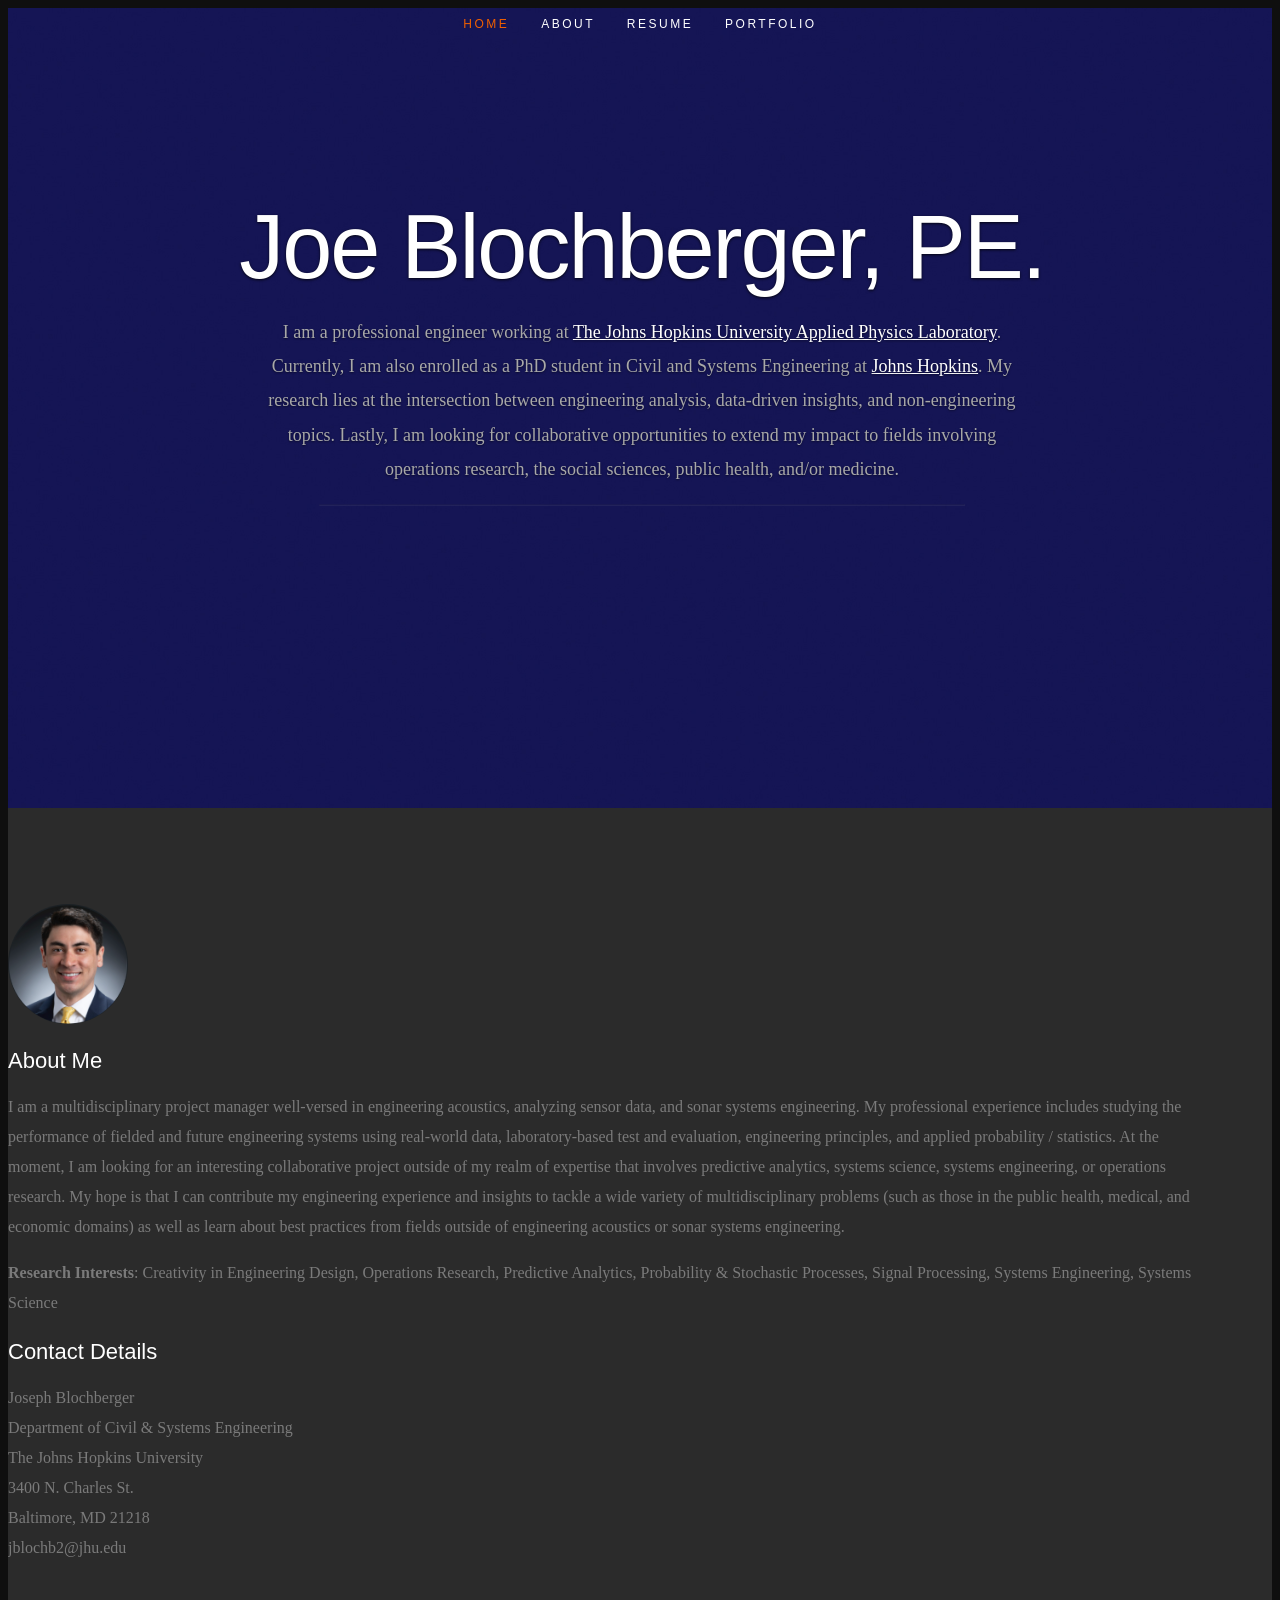
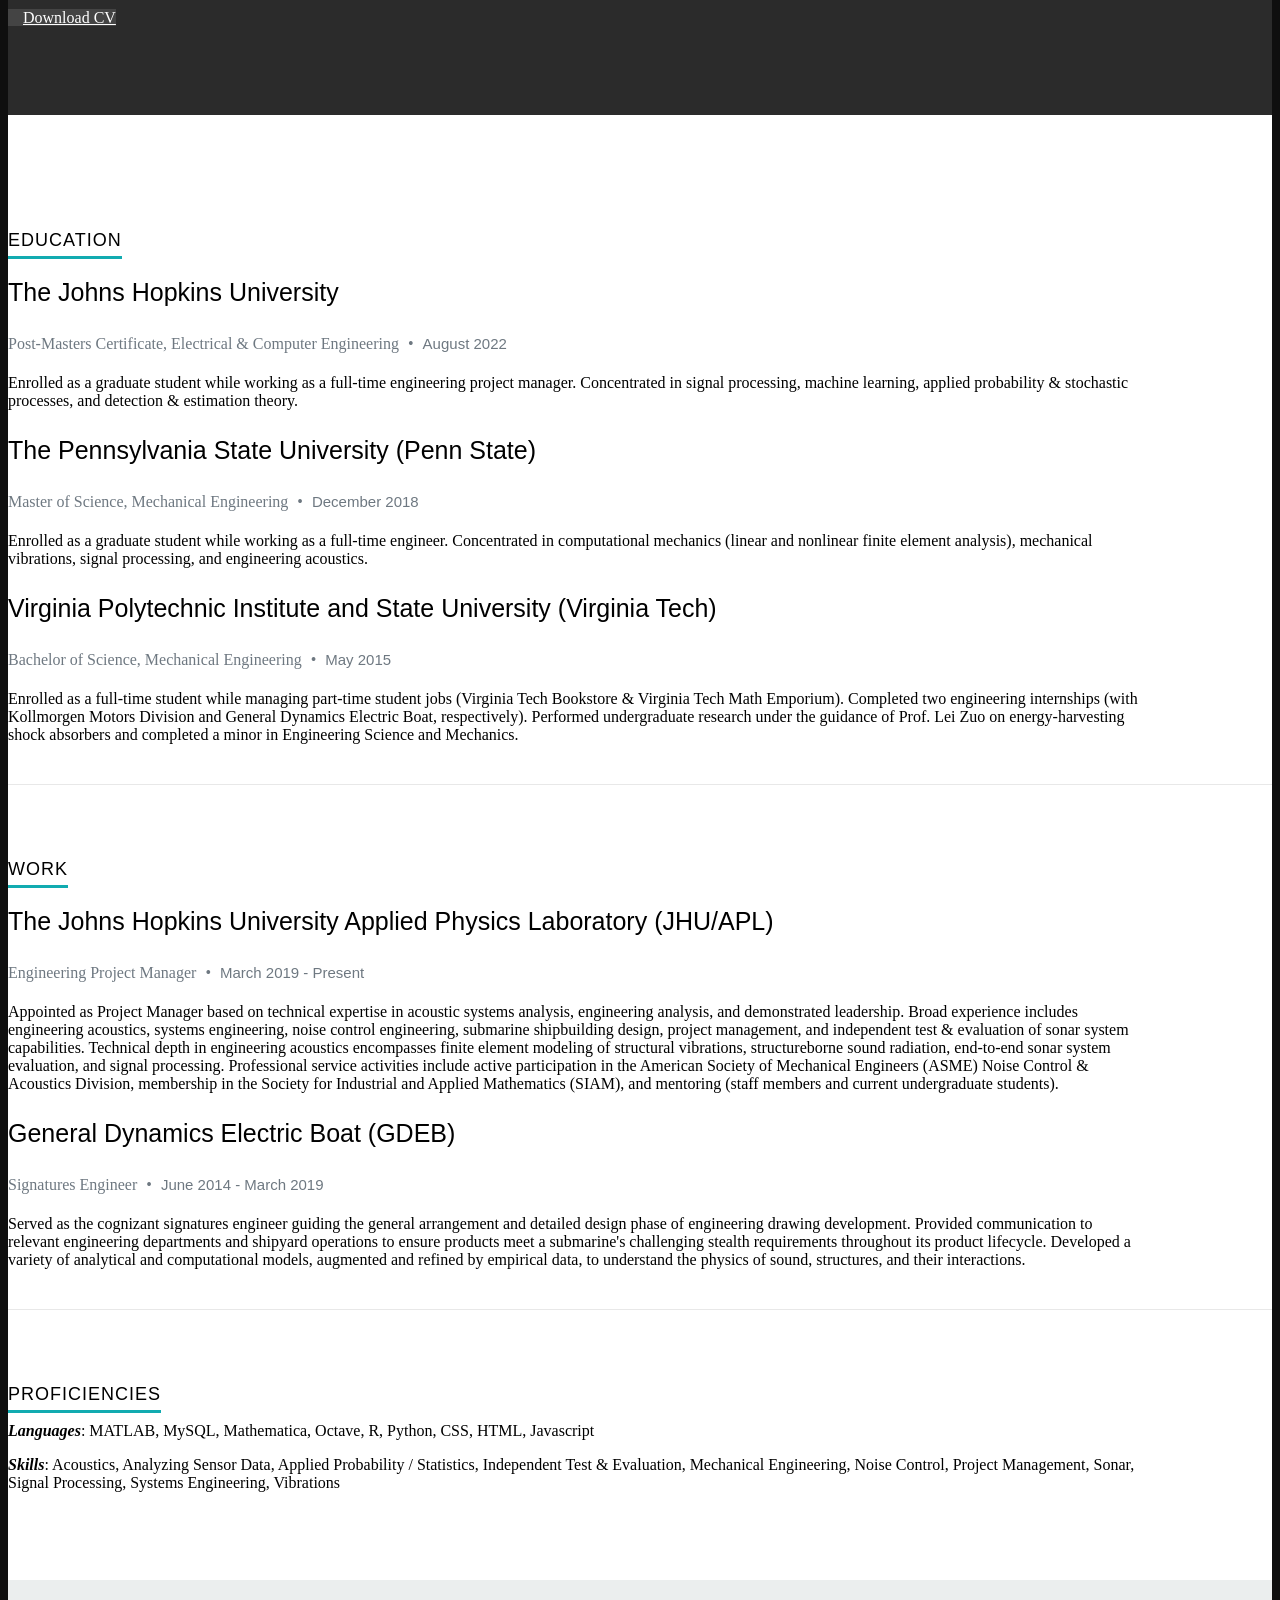
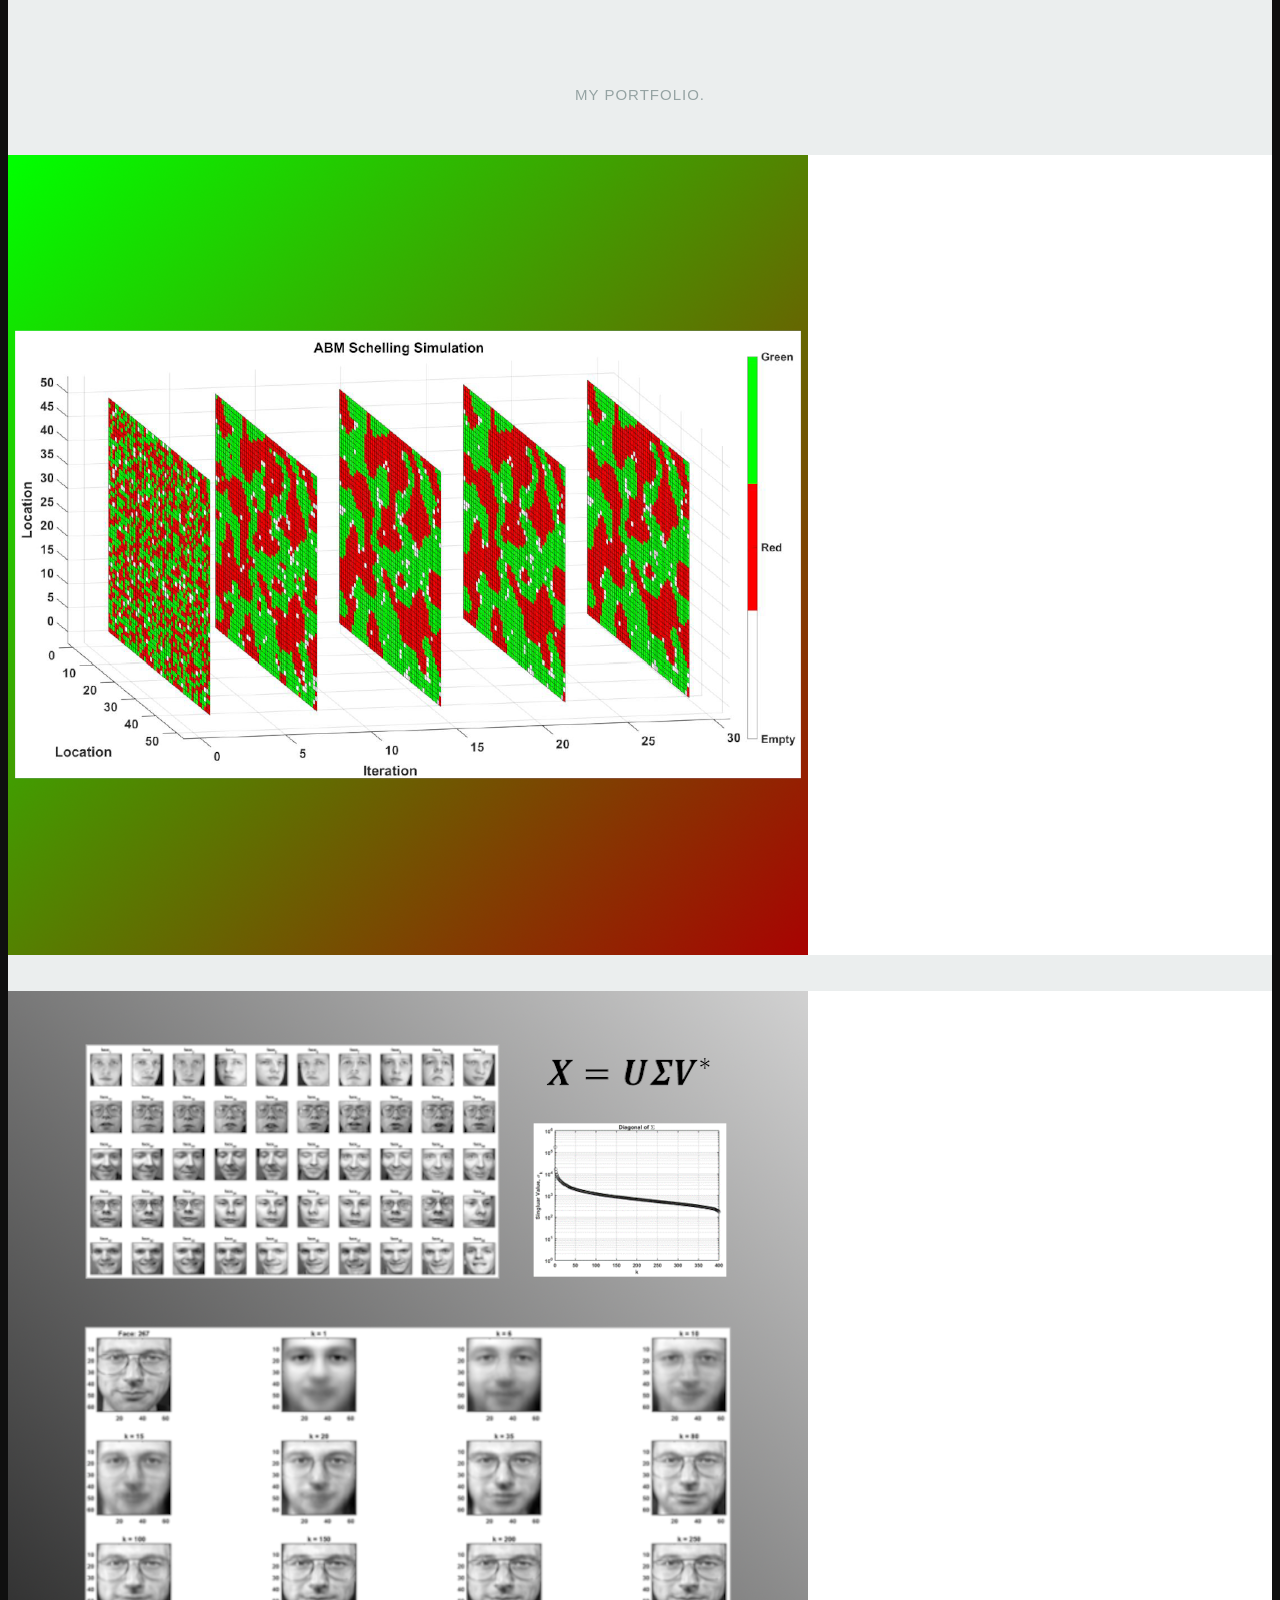
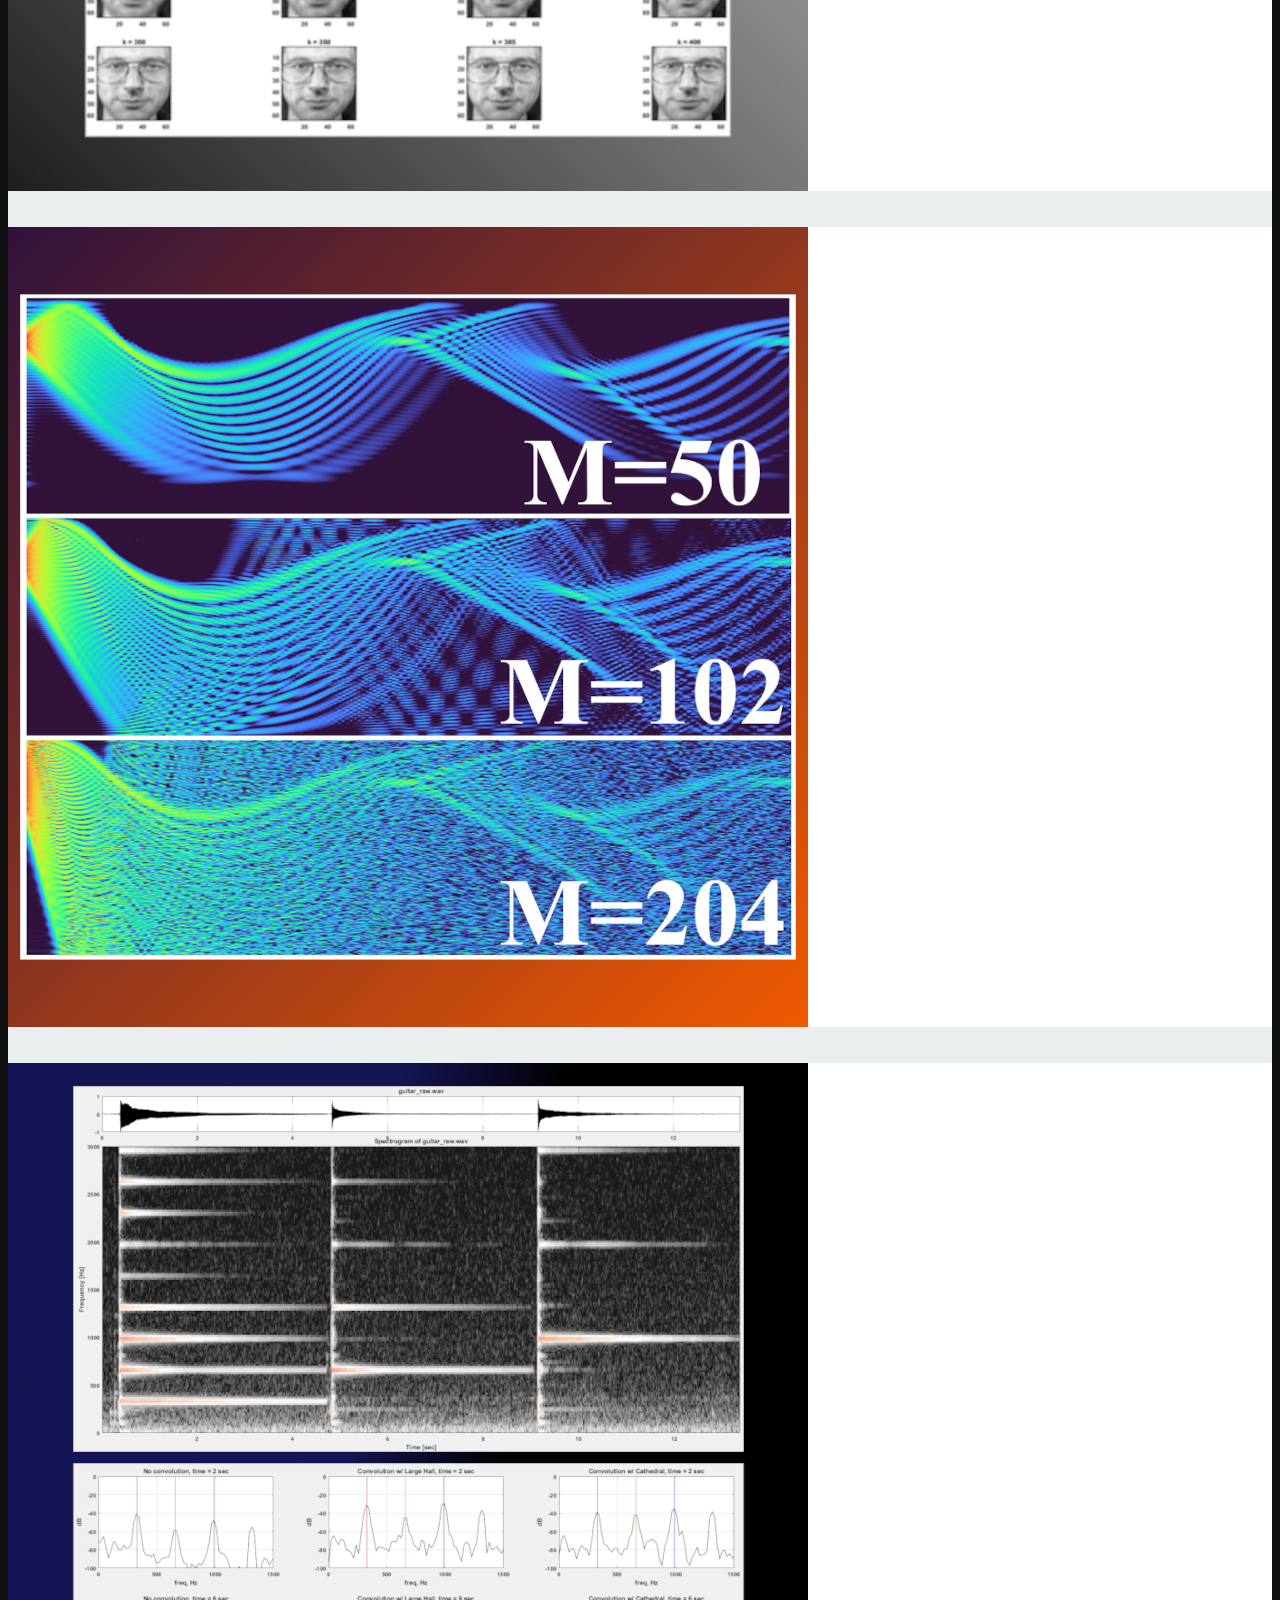
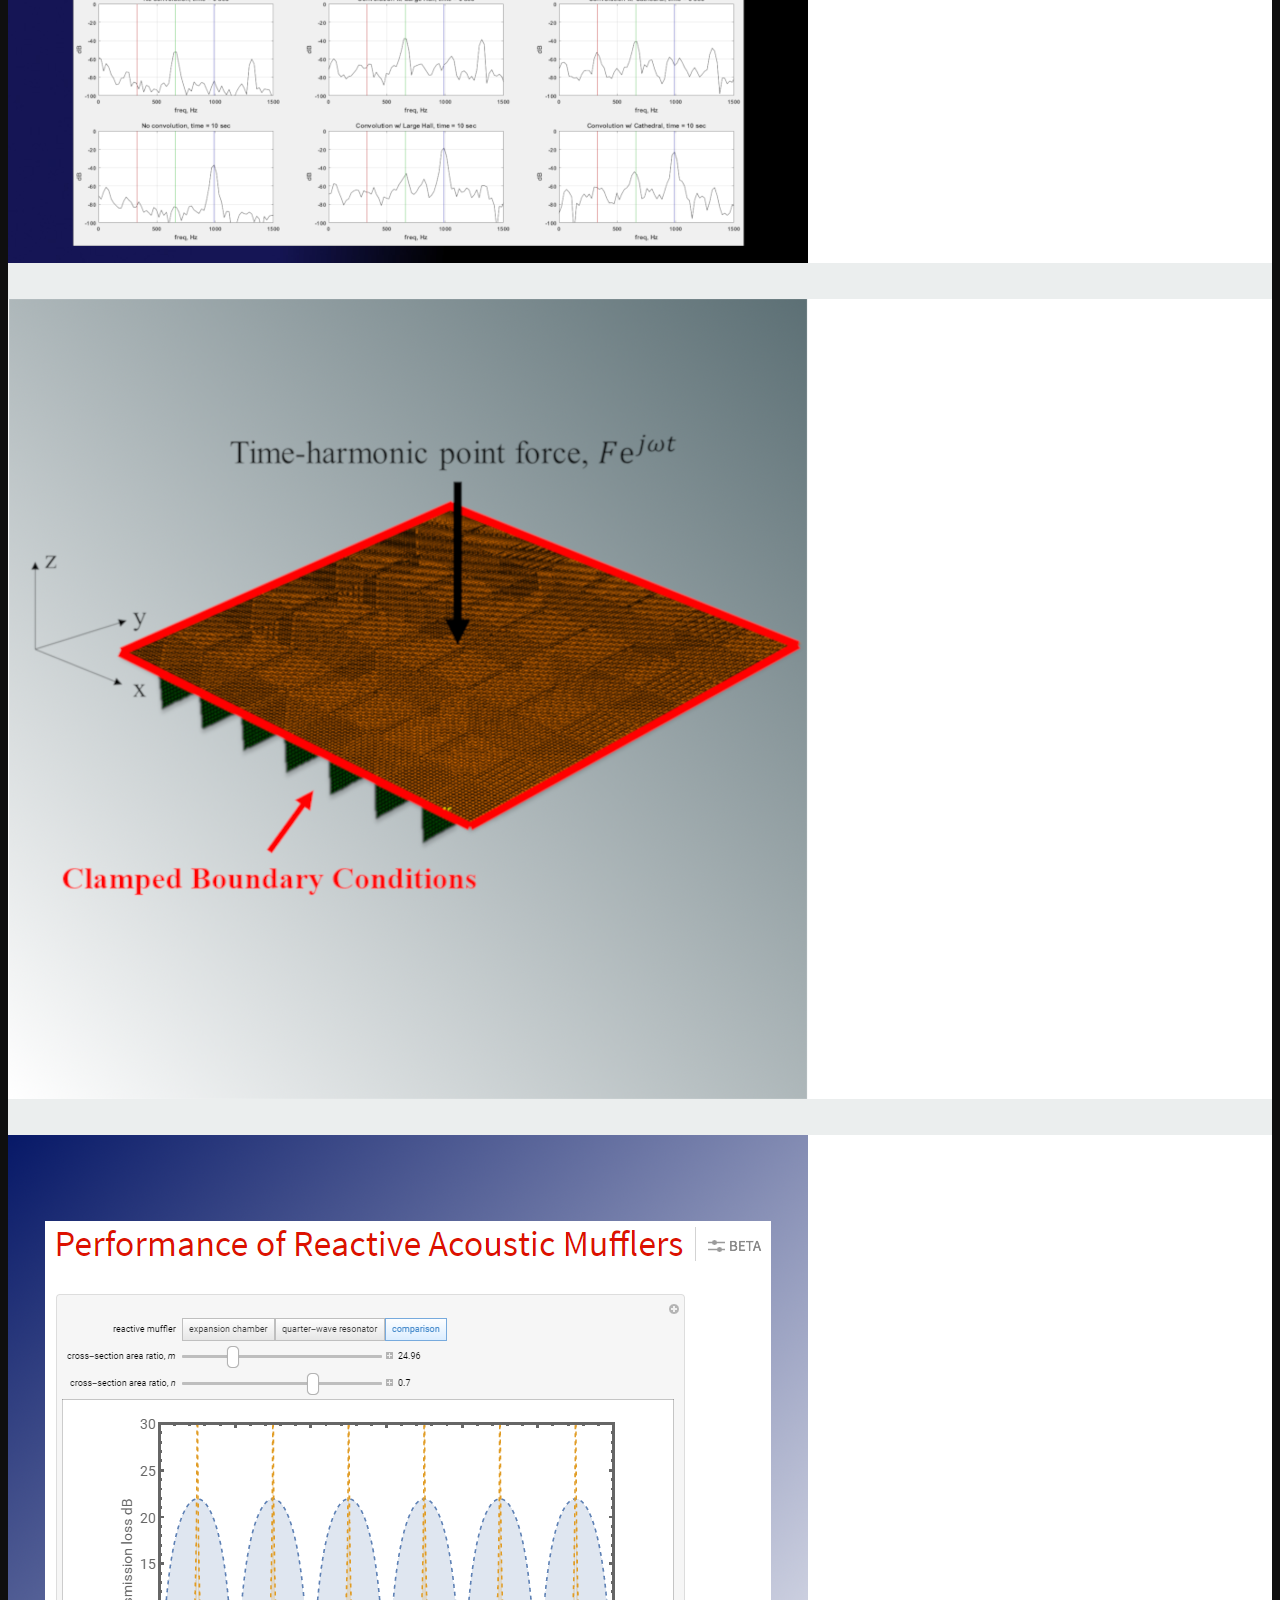
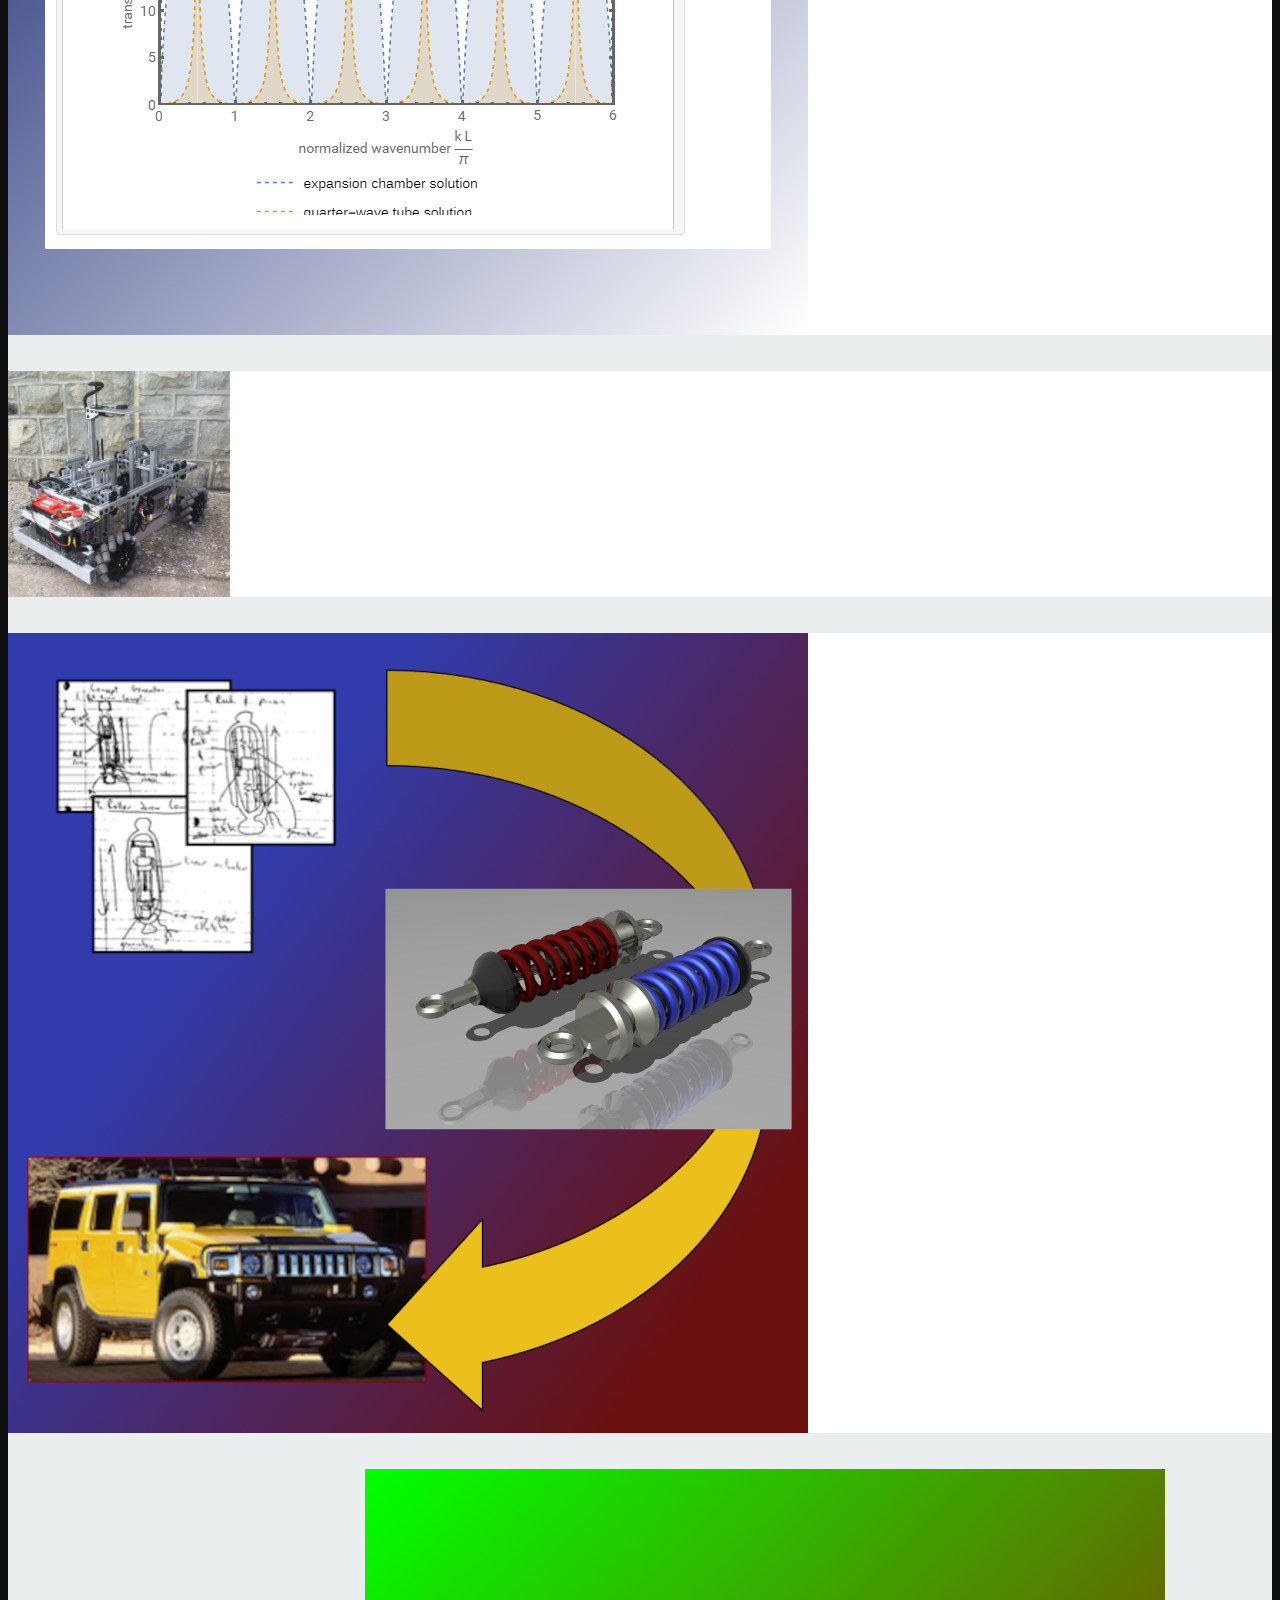
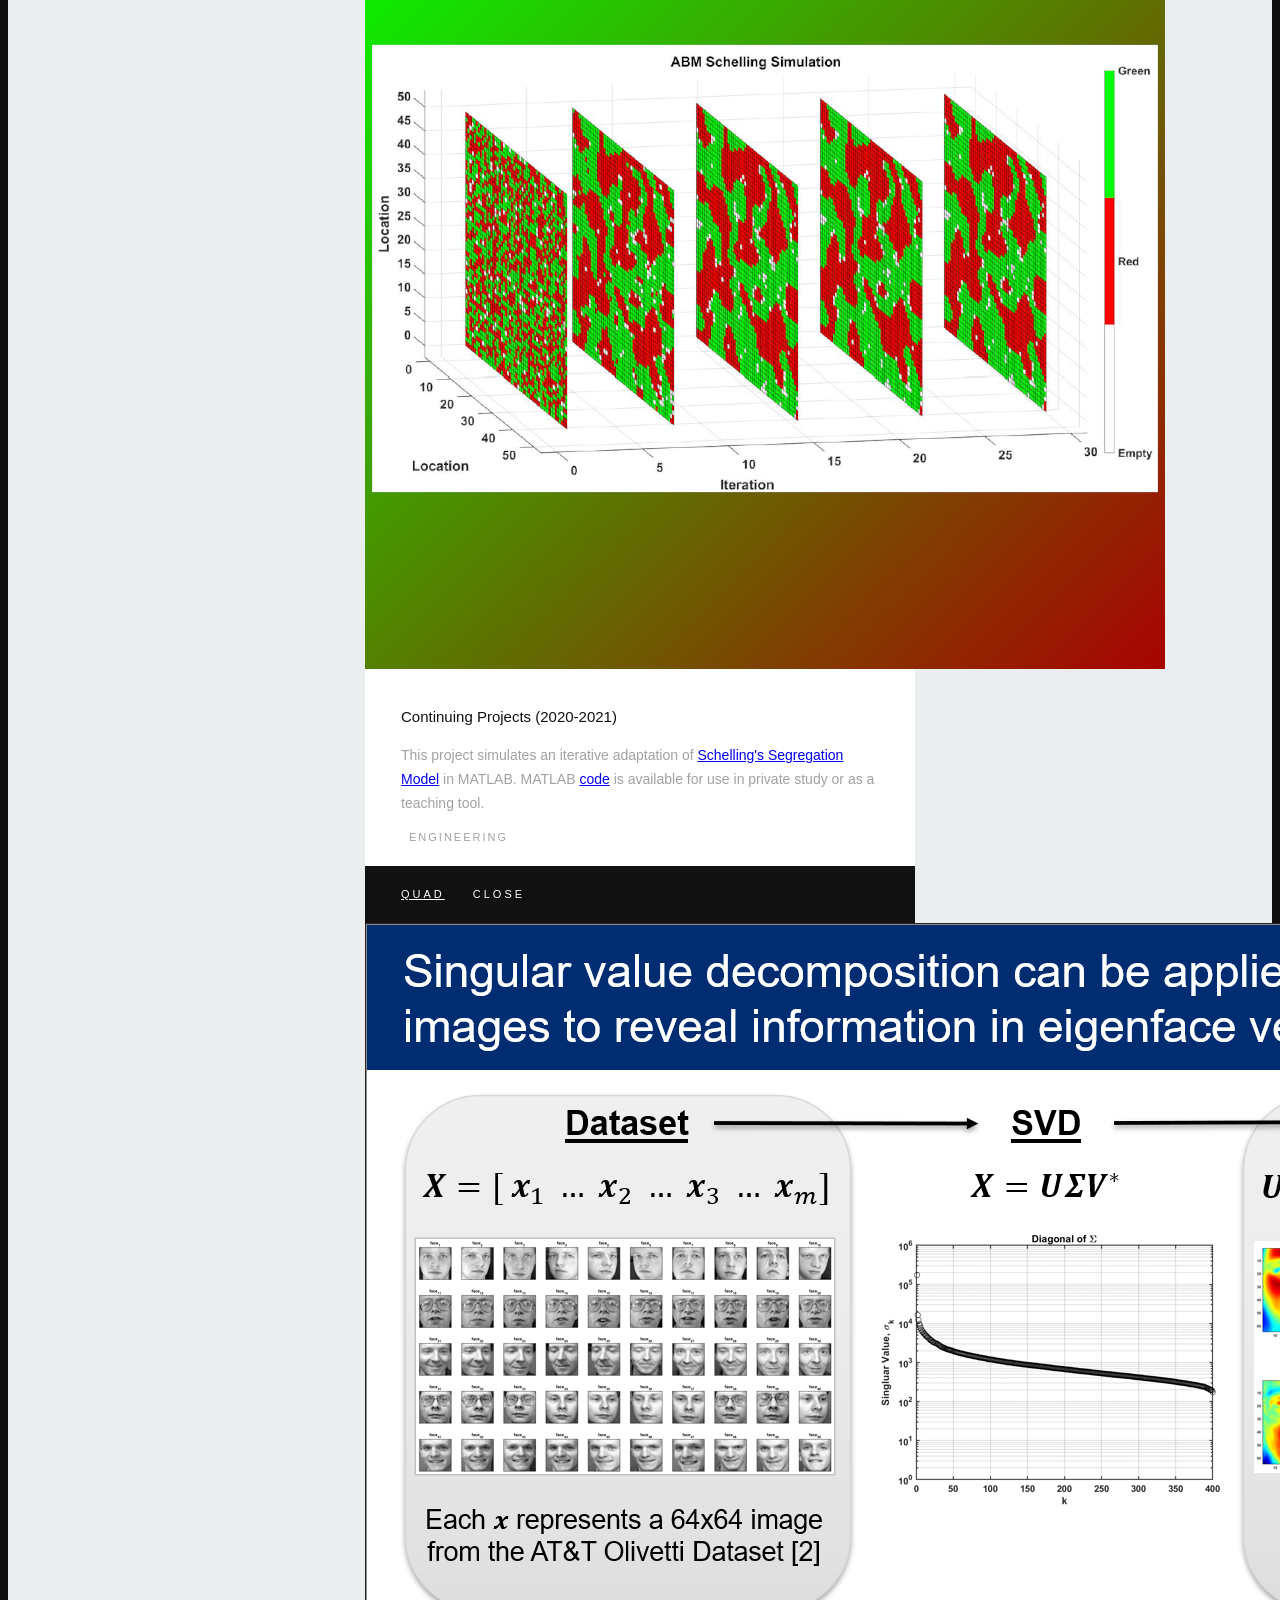
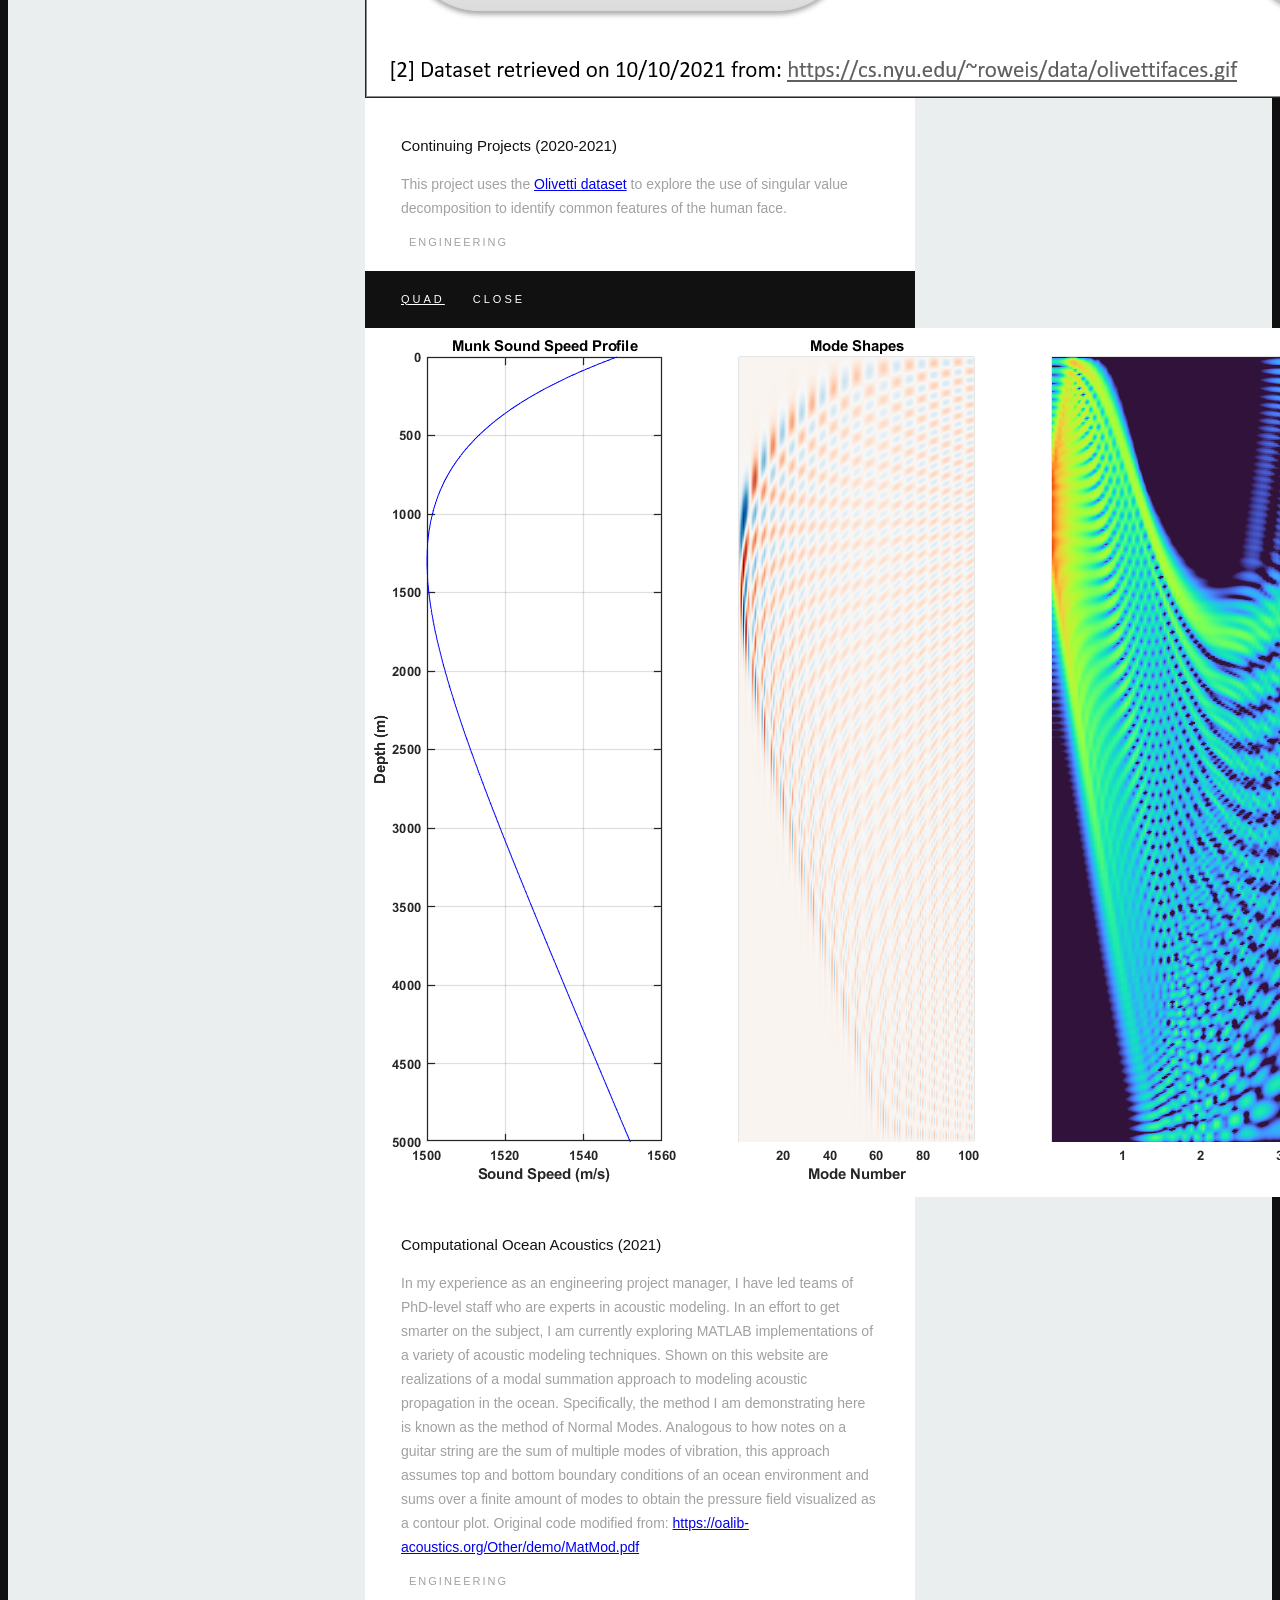
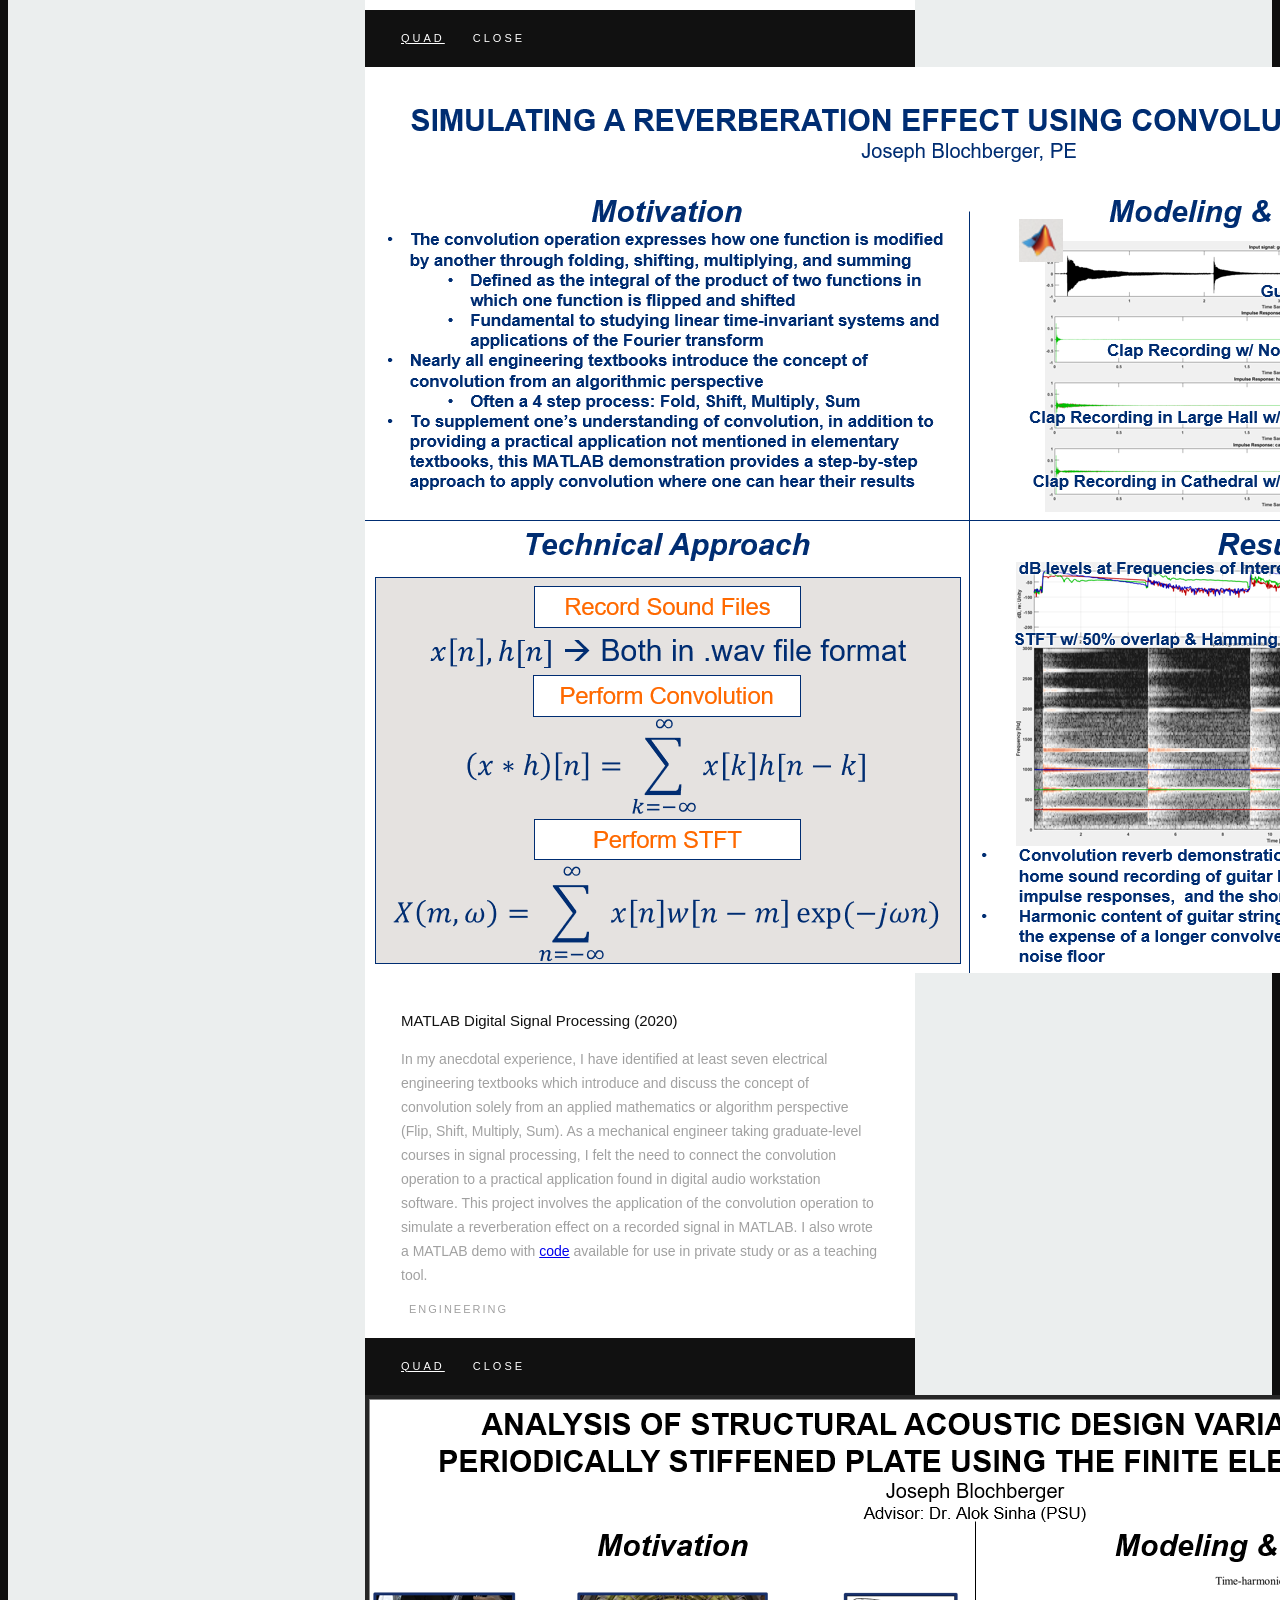
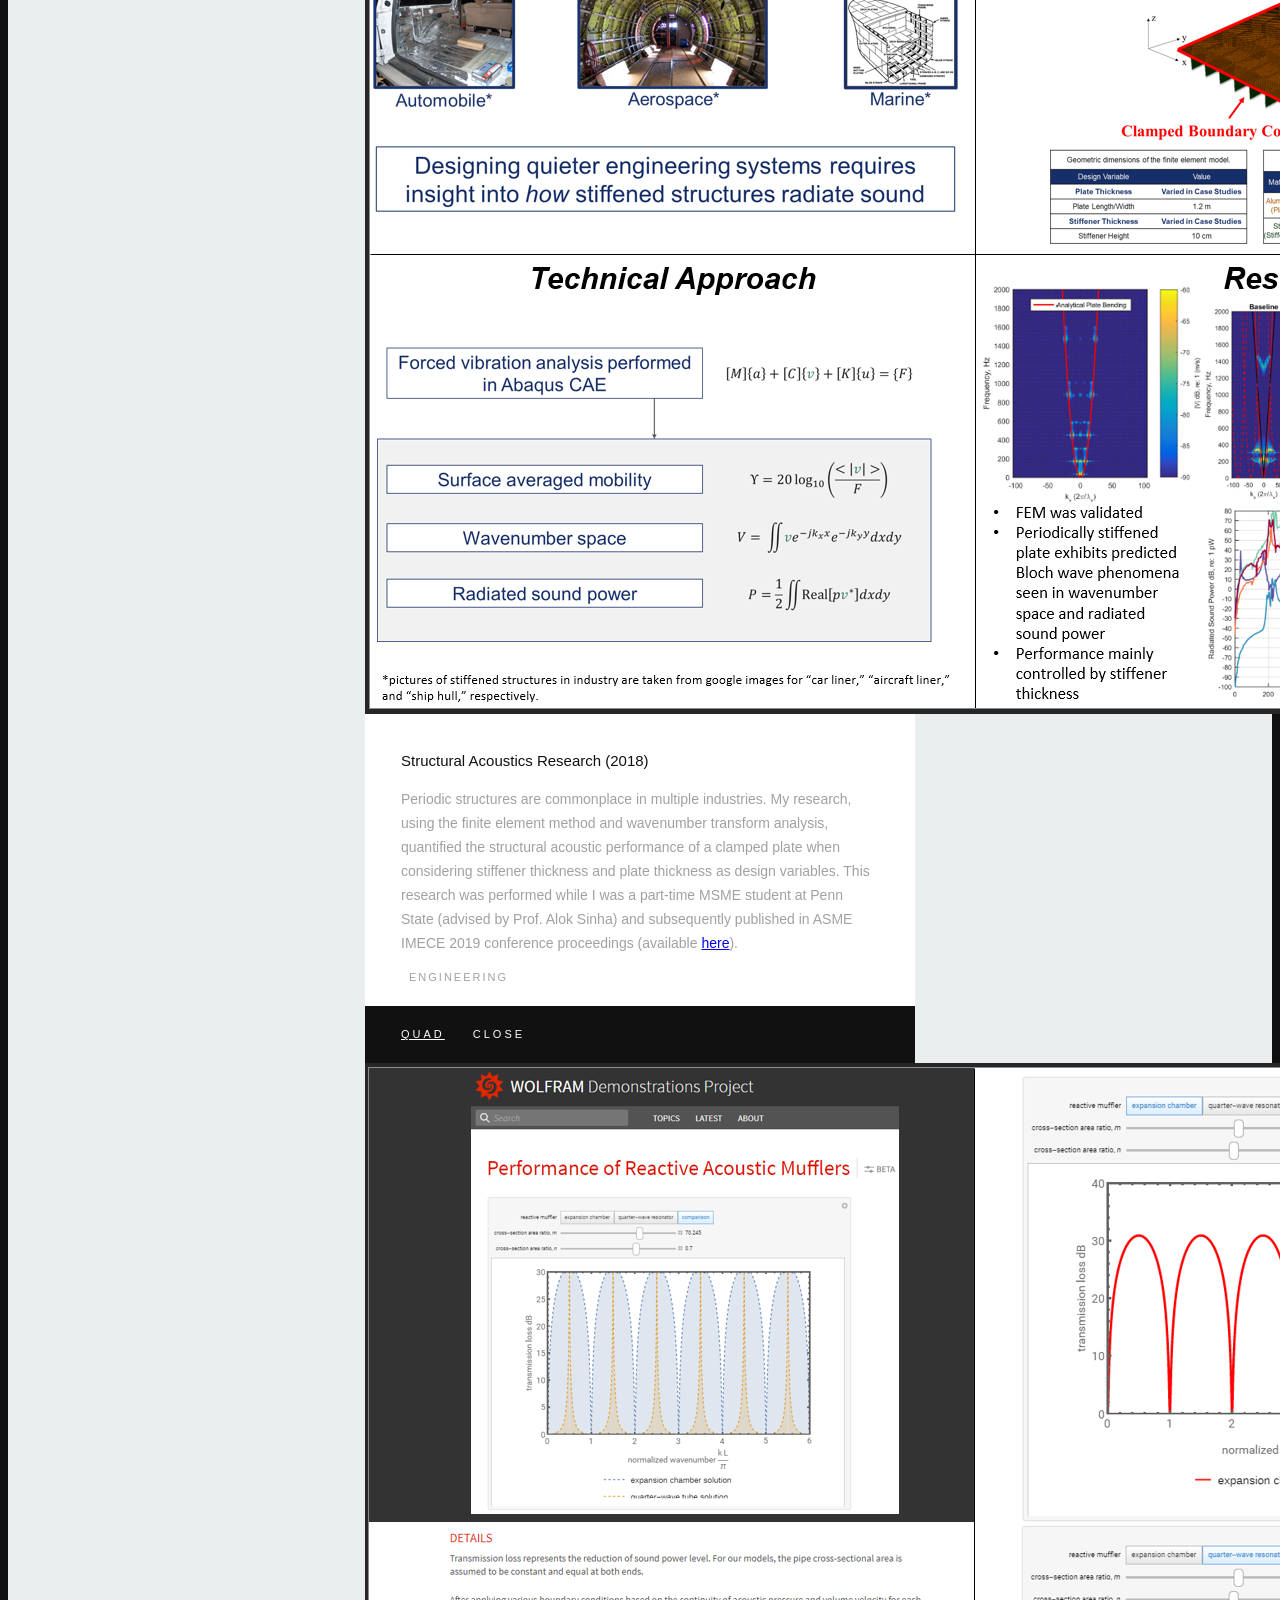
==== index.html @ 6d56ba48 "Files" ====
<!DOCTYPE html>
<!--[if lt IE 8 ]><html class="no-js ie ie7" lang="en"> <![endif]-->
<!--[if IE 8 ]><html class="no-js ie ie8" lang="en"> <![endif]-->
<!--[if (gte IE 8)|!(IE)]><!--><html class="no-js" lang="en"> <!--<![endif]-->
<head>

   <!--- Basic Page Needs
   ================================================== -->
   <meta charset="utf-8">
	<title>Joe Blochberger</title>
	<meta name="description" content="">
	<meta name="author" content="">

   <!-- Mobile Specific Metas
   ================================================== -->
	<meta name="viewport" content="width=device-width, initial-scale=1, maximum-scale=1">

	<!-- CSS
    ================================================== -->
   <link rel="stylesheet" href="css/default.css">
	<link rel="stylesheet" href="css/layout.css">
   <link rel="stylesheet" href="css/media-queries.css">
   <link rel="stylesheet" href="css/magnific-popup.css">

   <!-- Script
   ================================================== -->
	<script src="js/modernizr.js"></script>

   <!-- Favicons
	================================================== -->
	<link rel="shortcut icon" href="favicon.ico" >

</head>

<body>

   <!-- Header
   ================================================== -->
   <header id="home">

      <nav id="nav-wrap">

         <a class="mobile-btn" href="#nav-wrap" title="Show navigation">Show navigation</a>
	      <a class="mobile-btn" href="#" title="Hide navigation">Hide navigation</a>

         <ul id="nav" class="nav">
            <li class="current"><a class="smoothscroll" href="#home">Home</a></li>
            <li><a class="smoothscroll" href="#about">About</a></li>
	         <li><a class="smoothscroll" href="#resume">Resume</a></li>
            <li><a class="smoothscroll" href="#portfolio">Portfolio</a></li>
         </ul> <!-- end #nav -->

      </nav> <!-- end #nav-wrap -->

      <div class="row banner">
         <div class="banner-text">
            <h1 class="responsive-headline">Joe Blochberger, PE.</h1>
            <h3>I am a professional engineer working at <a href="https://www.jhuapl.edu/">The Johns Hopkins University Applied Physics Laboratory</a>. 
			Currently, I am also enrolled as a PhD student in Civil and Systems Engineering at <a href="https://engineering.jhu.edu/case/">Johns Hopkins</a>.
			My research lies at the intersection between engineering analysis, data-driven insights, and non-engineering topics.
			Lastly, I am looking for collaborative opportunities to extend my impact to fields involving operations research, the social sciences, public health, and/or medicine.</h3>
            <hr />
            <ul class="social">
               <li><a href="https://www.linkedin.com/in/josephblochberger/"><i class="fa fa-linkedin"></i></a></li>
               <li><a href="https://github.com/joeblochberger/"><i class="fa fa-github"></i></a></li>
               <li><a href="https://twitter.com/joeblochberger/"><i class="fa fa-twitter"></i></a></li>
            </ul>
         </div>
      </div>

      <p class="scrolldown">
         <a class="smoothscroll" href="#about"><i class="icon-down-circle"></i></a>
      </p>

   </header> <!-- Header End -->


   <!-- About Section
   ================================================== -->
   <section id="about">

      <div class="row">

         <div class="three columns">

            <img class="profile-pic"  src="images/profilepic_2.png" alt="" />

         </div>

         <div class="nine columns main-col">

            <h2>About Me</h2>

            <p>
			I am a multidisciplinary project manager well-versed in engineering acoustics, analyzing sensor data, and sonar systems engineering.  
			My professional experience includes studying the performance of fielded and future engineering systems using real-world data, laboratory-based test and evaluation, engineering principles, and applied probability / statistics.  
			At the moment, I am looking for an interesting collaborative project outside of my realm of expertise that involves predictive analytics, systems science, systems engineering, or operations research. 
			My hope is that I can contribute my engineering experience and insights to tackle a wide variety of multidisciplinary problems (such as those in the public health, medical, and economic domains) as well as learn about best practices from fields outside of engineering acoustics or sonar systems engineering. 
            </p>

            <p>
			<b>Research Interests</b>: Creativity in Engineering Design, Operations Research, Predictive Analytics, Probability & Stochastic Processes, Signal Processing, Systems Engineering, Systems Science 
            </p>

            <div class="row">

               <div class="columns contact-details">

                  <h2>Contact Details</h2>
                  <p class="address">
						   <span>Joseph Blochberger</span><br>
						   <span>Department of Civil & Systems Engineering<br>
						   <span>The Johns Hopkins University<br>
						   <span>3400 N. Charles St.<br>
						         Baltimore, MD 21218
                     </span><br>
                     <span>jblochb2@jhu.edu</span>
					   </p>

               </div>

               <div class="columns download">
                  <p>
                     <a href="https://docs.google.com/viewer?url=https://github.com/joeblochberger/joeblochberger.github.io/raw/main/pdfs/Blochberger_CV_Dec2022.pdf" class="button"><i class="fa fa-download"></i>Download CV</a>
                  </p>
               </div>

            </div> <!-- end row -->

         </div> <!-- end .main-col -->

      </div>

   </section> <!-- About Section End-->


   <!-- Resume Section
   ================================================== -->
   <section id="resume">

      <!-- Education
      ----------------------------------------------- -->
      <div class="row education">

         <div class="three columns header-col">
            <h1><span>Education</span></h1>
         </div>

         <div class="nine columns main-col">

            <div class="row item">

               <div class="twelve columns">

                  <h3>The Johns Hopkins University</h3>
                  <p class="info">Post-Masters Certificate, Electrical & Computer Engineering <span>&bull;</span> <em class="date">August 2022</em></p>

                  <p>
					Enrolled as a graduate student while working as a full-time engineering project manager.  
					Concentrated in signal processing, machine learning, applied probability & stochastic processes, and detection & estimation theory.
                  </p>

               </div>

            </div> <!-- item end -->
			
            <div class="row item">

               <div class="twelve columns">

                  <h3>The Pennsylvania State University (Penn State)</h3>
                  <p class="info">Master of Science, Mechanical Engineering <span>&bull;</span> <em class="date">December 2018</em></p>

                  <p>
					Enrolled as a graduate student while working as a full-time engineer.  
					Concentrated in computational mechanics (linear and nonlinear finite element analysis), mechanical vibrations, signal processing, and engineering acoustics.
                  </p>

               </div>

            </div> <!-- item end -->

            <div class="row item">

               <div class="twelve columns">

                  <h3>Virginia Polytechnic Institute and State University (Virginia Tech)</h3>
                  <p class="info">Bachelor of Science, Mechanical Engineering <span>&bull;</span> <em class="date">May 2015</em></p>

                  <p>
                  Enrolled as a full-time student while managing part-time student jobs (Virginia Tech Bookstore & Virginia Tech Math Emporium).  
				  Completed two engineering internships (with Kollmorgen Motors Division and General Dynamics Electric Boat, respectively).  
				  Performed undergraduate research under the guidance of Prof. Lei Zuo on energy-harvesting shock absorbers and completed a minor in Engineering Science and Mechanics.
                  </p>

               </div>

            </div> <!-- item end -->

         </div> <!-- main-col end -->

      </div> <!-- End Education -->


      <!-- Work
      ----------------------------------------------- -->
      <div class="row work">

         <div class="three columns header-col">
            <h1><span>Work</span></h1>
         </div>

         <div class="nine columns main-col">

            <div class="row item">

               <div class="twelve columns">

                  <h3>The Johns Hopkins University Applied Physics Laboratory (JHU/APL)</h3>
                  <p class="info">Engineering Project Manager <span>&bull;</span> <em class="date">March 2019 - Present</em></p>

                  <p>
                  Appointed as Project Manager based on technical expertise in acoustic systems analysis, engineering analysis, and demonstrated leadership.  
				  Broad experience includes engineering acoustics, systems engineering, noise control engineering, submarine shipbuilding design, project management, and independent test & evaluation of sonar system capabilities.  
				  Technical depth in engineering acoustics encompasses finite element modeling of structural vibrations, structureborne sound radiation, end-to-end sonar system evaluation, and signal processing.  
				  Professional service activities include active participation in the American Society of Mechanical Engineers (ASME) Noise Control & Acoustics Division, membership in the Society for Industrial and Applied Mathematics (SIAM), and mentoring (staff members and current undergraduate students).  
                  </p>

               </div>

            </div> <!-- item end -->

            <div class="row item">

               <div class="twelve columns">

                  <h3>General Dynamics Electric Boat (GDEB)</h3>
                  <p class="info">Signatures Engineer <span>&bull;</span> <em class="date">June 2014 - March 2019</em></p>

                  <p>
                  Served as the cognizant signatures engineer guiding the general arrangement and detailed design phase of engineering drawing development.  
				  Provided communication to relevant engineering departments and shipyard operations to ensure products meet a submarine's challenging stealth requirements throughout its product lifecycle. 
				  Developed a variety of analytical and computational models, augmented and refined by empirical data, to understand the physics of sound, structures, and their interactions.  
				  </p>

               </div>

            </div> <!-- item end -->

         </div> <!-- main-col end -->

      </div> <!-- End Work -->


      <!-- Skills
      ----------------------------------------------- -->
      <div class="row skill">

         <div class="three columns header-col">
            <h1><span>Proficiencies</span></h1>
         </div>

         <div class="nine columns main-col">

            <p>
			<b><i>Languages</i></b>: MATLAB, MySQL, Mathematica, Octave, R, Python, CSS, HTML, Javascript
            </p>

            <p>
			<b><i>Skills</i></b>: Acoustics, Analyzing Sensor Data, Applied Probability / Statistics, Independent Test & Evaluation, Mechanical Engineering, Noise Control, Project Management, Sonar, Signal Processing, Systems Engineering, Vibrations
            </p>
			</div> <!-- main-col end -->

      </div> <!-- End skills -->

   </section> <!-- Resume Section End-->


   <!-- Portfolio Section
   ================================================== -->
   <section id="portfolio">

      <div class="row">

         <div class="twelve columns collapsed">

            <h1>My Portfolio.</h1>

            <!-- portfolio-wrapper -->
            <div id="portfolio-wrapper" class="bgrid-quarters s-bgrid-thirds cf">

               <div class="columns portfolio-item">
                  <div class="item-wrap">

                     <a href="#modal-01" title="">
                        <img alt="" src="images/portfolio/ABM.png">
                        <div class="overlay">
                           <div class="portfolio-item-meta">
          					      <h5>Current Projects: Agent-Based Modeling</h5>
                              <p>Implementations in MATLAB help explore the application of engineering analysis techniques</p>
          					   </div>
                        </div>
                        <div class="link-icon"><i class="icon-plus"></i></div>
                     </a>

                  </div>
          		</div> <!-- item end -->
				
               <div class="columns portfolio-item">
                  <div class="item-wrap">

                     <a href="#modal-02" title="">
                        <img alt="" src="images/portfolio/eig.png">
                        <div class="overlay">
                           <div class="portfolio-item-meta">
          					      <h5>Current Projects: Eigenfaces</h5>
                              <p>Analyzing face datasets in MATLAB using singular value decomposition based image processing</p>
          					   </div>
                        </div>
                        <div class="link-icon"><i class="icon-plus"></i></div>
                     </a>

                  </div>
          		</div> <!-- item end -->
				
               <div class="columns portfolio-item">
                  <div class="item-wrap">

                     <a href="#modal-03" title="">
                        <img alt="" src="images/portfolio/Modes.png">
                        <div class="overlay">
                           <div class="portfolio-item-meta">
          					      <h5>Current Projects: Computational Ocean Acoustics</h5>
                              <p>Modeling of acoustic propagation in the ocean environment</p>
          					   </div>
                        </div>
                        <div class="link-icon"><i class="icon-plus"></i></div>
                     </a>

                  </div>
          		</div> <!-- item end -->

               <div class="columns portfolio-item">
                  <div class="item-wrap">

                     <a href="#modal-04" title="">
                        <img alt="" src="images/portfolio/DSP.png">
                        <div class="overlay">
                           <div class="portfolio-item-meta">
          					      <h5>Current Projects: Digital Signal Processing</h5>
                              <p>Applying concepts in MATLAB to build intuition</p>
          					   </div>
                        </div>
                        <div class="link-icon"><i class="icon-plus"></i></div>
                     </a>

                  </div>
          		</div> <!-- item end -->

               <div class="columns portfolio-item">
                  <div class="item-wrap">

                     <a href="#modal-05" title="">
                        <img alt="" src="images/portfolio/IMECE.png">
                        <div class="overlay">
                           <div class="portfolio-item-meta">
          					      <h5>Structural Acoustics Research</h5>
                              <p>Analyzing periodic structures using the finite element method</p>
          					   </div>
                        </div>
                        <div class="link-icon"><i class="icon-plus"></i></div>
                     </a>

                  </div>
          		</div> <!-- item end -->

               <div class="columns portfolio-item">
                  <div class="item-wrap">

                     <a href="#modal-06" title="">
                        <img alt="" src="images/portfolio/Wolfram.png">
                        <div class="overlay">
                           <div class="portfolio-item-meta">
          					      <h5>Wolfram Demonstrations Project: Performance of Reactive Acoustic Mufflers</h5>
                              <p>Creating an intuitive demo in Mathematica</p>
          					   </div>
                        </div>
                        <div class="link-icon"><i class="icon-plus"></i></div>
                     </a>

                  </div>
          		</div> <!-- item end -->

          	   <div class="columns portfolio-item">
                  <div class="item-wrap">

                     <a href="#modal-07" title="">
                        <img alt="" src="images/portfolio/SAMS.png">
                        <div class="overlay">
                           <div class="portfolio-item-meta">
          					      <h5>Smart Acoustic Monitoring System</h5>
                              <p>Sponsored by the NASA Langley Research Center</p>
          					   </div>
                        </div>
                        <div class="link-icon"><i class="icon-plus"></i></div>
                     </a>

                  </div>
          		</div> <!-- item end -->
				
          	   <div class="columns portfolio-item">
                  <div class="item-wrap">

                     <a href="#modal-08" title="">
                        <img alt="" src="images/portfolio/EHSA.png">
                        <div class="overlay">
                           <div class="portfolio-item-meta">
          					      <h5>Energy Harvesting Shock Absorber</h5>
                              <p>Performed for the Center for Energy Harvesting Materials and Systems at Virginia Tech</p>
          					   </div>
                        </div>
                        <div class="link-icon"><i class="icon-plus"></i></div>
                     </a>

                  </div>
          		</div> <!-- item end -->

            </div> <!-- portfolio-wrapper end -->

         </div> <!-- twelve columns end -->

         <!-- Modal Popup
	      --------------------------------------------------------------- -->

         <div id="modal-01" class="popup-modal mfp-hide">

		      <img class="scale-with-grid" src="images/portfolio/modals/m-ABM.png" alt="" />

		      <div class="description-box">
			      <h4>Continuing Projects (2020-2021)</h4>
			      <p>
				  This project simulates an iterative adaptation of <a href="https://www.stat.berkeley.edu/~aldous/157/Papers/Schelling_Seg_Models.pdf" target="_blank">Schelling's Segregation Model</a> in MATLAB.
				  MATLAB <a href="https://github.com/joeblochberger/ABM-Schelling" target="_blank">code</a> is available for use in private study or as a teaching tool.
				  </p>
               <span class="categories"><i class="fa fa-tag"></i>Engineering</span>
		      </div>

            <div class="link-box">
               <a href="https://docs.google.com/viewer?url=https://github.com/joeblochberger/joeblochberger.github.io/raw/main/pdfs/ABMSchelling_QuadChart.pdf" target="_blank">Quad</a>
		         <a class="popup-modal-dismiss">Close</a>
            </div>

	      </div><!-- modal-01 End -->
		  
         <div id="modal-02" class="popup-modal mfp-hide">

		      <img class="scale-with-grid" src="images/portfolio/modals/m-EIG.png" alt="" />

		      <div class="description-box">
			      <h4>Continuing Projects (2020-2021)</h4>
			      <p>
				  This project uses the <a href="https://www.cl.cam.ac.uk/research/dtg/attarchive/facedatabase.html" target="_blank">Olivetti dataset</a> to explore the use of singular value decomposition to identify common features of the human face. 
				  </p>
               <span class="categories"><i class="fa fa-tag"></i>Engineering</span>
		      </div>

            <div class="link-box">
               <a href="" target="_blank">Quad</a>
		         <a class="popup-modal-dismiss">Close</a>
            </div>

	      </div><!-- modal-02 End -->

         <div id="modal-03" class="popup-modal mfp-hide">

		      <img class="scale-with-grid" src="images/portfolio/modals/m-Modes.png" alt="" />

		      <div class="description-box">
			      <h4>Computational Ocean Acoustics (2021)</h4>
			      <p>
				  In my experience as an engineering project manager, I have led teams of PhD-level staff who are experts in acoustic modeling.
				  In an effort to get smarter on the subject, I am currently exploring MATLAB implementations of a variety of acoustic modeling techniques.
				  Shown on this website are realizations of a modal summation approach to modeling acoustic propagation in the ocean.
				  Specifically, the method I am demonstrating here is known as the method of Normal Modes.
				  Analogous to how notes on a guitar string are the sum of multiple modes of vibration, this approach assumes top and bottom boundary conditions of an ocean environment and sums over a finite amount of modes to obtain the pressure field visualized as a contour plot.
				  Original code modified from: <a href="https://oalib-acoustics.org/Other/demo/MatMod.pdf" target="_blank">https://oalib-acoustics.org/Other/demo/MatMod.pdf</a>
				  </p>
               <span class="categories"><i class="fa fa-tag"></i>Engineering</span>
		      </div>

            <div class="link-box">
               <a href="" target="_blank">Quad</a>
		         <a class="popup-modal-dismiss">Close</a>
            </div>

	      </div><!-- modal-03 End -->	

         <div id="modal-04" class="popup-modal mfp-hide">

		      <img class="scale-with-grid" src="images/portfolio/modals/m-DSP.png" alt="" />

		      <div class="description-box">
			      <h4>MATLAB Digital Signal Processing (2020)</h4>
			      <p>
				  In my anecdotal experience, I have identified at least seven electrical engineering textbooks which introduce and discuss the concept of convolution solely from an applied mathematics or algorithm perspective (Flip, Shift, Multiply, Sum).
				  As a mechanical engineer taking graduate-level courses in signal processing, I felt the need to connect the convolution operation to a practical application found in digital audio workstation software.
				  This project involves the application of the convolution operation to simulate a reverberation effect on a recorded signal in MATLAB.
				  I also wrote a MATLAB demo with <a href="https://github.com/joeblochberger/ConvolutionReverbProject" target="_blank">code</a> available for use in private study or as a teaching tool.
				  </p>
               <span class="categories"><i class="fa fa-tag"></i>Engineering</span>
		      </div>

            <div class="link-box">
               <a href="https://docs.google.com/viewer?url=https://github.com/joeblochberger/joeblochberger.github.io/raw/main/pdfs/Reverb_QuadChart.pdf" target="_blank">Quad</a>
		         <a class="popup-modal-dismiss">Close</a>
            </div>

	      </div><!-- modal-04 End -->		  

         <div id="modal-05" class="popup-modal mfp-hide">

		      <img class="scale-with-grid" src="images/portfolio/modals/m-IMECE.png" alt="" />

		      <div class="description-box">
			      <h4>Structural Acoustics Research (2018)</h4>
			      <p>
				  Periodic structures are commonplace in multiple industries.  
				  My research, using the finite element method and wavenumber transform analysis, quantified the structural acoustic performance of a clamped plate when considering stiffener thickness and plate thickness as design variables.  
				  This research was performed while I was a part-time MSME student at Penn State (advised by Prof. Alok Sinha) and subsequently published in ASME IMECE 2019 conference proceedings (available <a href="https://doi.org/10.1115/IMECE2019-10259">here</a>).  
				  </p>
               <span class="categories"><i class="fa fa-tag"></i>Engineering</span>
		      </div>

            <div class="link-box">
               <a href="https://docs.google.com/viewer?url=https://github.com/joeblochberger/joeblochberger.github.io/raw/main/pdfs/PSU_QuadChart.pdf" target="_blank">Quad</a>
		         <a class="popup-modal-dismiss">Close</a>
            </div>

	      </div><!-- modal-05 End -->

         <div id="modal-06" class="popup-modal mfp-hide">

		      <img class="scale-with-grid" src="images/portfolio/modals/m-WOLFRAM.png" alt="" />

		      <div class="description-box">
			      <h4>Performance of Reactive Acoustic Mufflers - Wolfram Demonstrations Project (2016)</h4>
			      <p>
				  As an undergraduate, I took a graduate-level engineering acoustics course on engineering noise control.  
				  Throughout the course, I had a tough time developing my intuition with how the cross-sectional areas of expansion chamber designs and quarter-wave resonators affect acoustic performance.  
				  Therefore, I created this demonstration in Mathematica.  
				  This demonstration was created towards the end of my undergraduate studies and accepted for publication on the Wolfram Demonstrations Project website in 2016 (available <a href="https://demonstrations.wolfram.com/PerformanceOfReactiveAcousticMufflers/">here</a>).
				  </p>
               <span class="categories"><i class="fa fa-tag"></i>Engineering</span>
		      </div>

            <div class="link-box">
               <a href="https://docs.google.com/viewer?url=https://github.com/joeblochberger/joeblochberger.github.io/raw/main/pdfs/WolframDemo_QuadChart.pdf" target="_blank">Quad</a>
		         <a class="popup-modal-dismiss">Close</a>
            </div>

	      </div><!-- modal-06 End -->

         <div id="modal-07" class="popup-modal mfp-hide">

		      <img class="scale-with-grid" src="images/portfolio/modals/m-SAMS.png" alt="" />

		      <div class="description-box">
			      <h4>Smart Acoustic Monitoring System Project (September 2014- May 2015)</h4>
			      <p>
				  Advised by Prof. Chris Fuller at Virginia Tech, the team behind the Smart Acoustic Monitoring System senior capstone project sought to design and implement a novel method for easier deployment of an acoustic phased array for the NASA Langley Research Center in Hampton, VA.  
				  NASA deploys these arrays in outdoor settings in order to characterize the acoustic signatures of small aircraft and unmanned aerial systems, with their current focus mainly on the latter.  
				  Current methods for deploying these arrays are lengthy, cumbersome, and labor intensive.  
				  It was the team's intent to make this process easier in the Fall 2014 and Spring 2015 semesters as part of their undergraduate senior design capstone project at Virginia Tech.  
				  This project received the "Best in Innovation & Creativity" award at the 2015 Capstone Realization of Engineering and Technology (CREATE) Exposition at Virginia Tech.  
				  A video describing the project in detail is available <a href="https://youtu.be/0nKAHMkX3tY">here</a>.  
				  </p>
               <span class="categories"><i class="fa fa-tag"></i>Engineering</span>
		      </div>

            <div class="link-box">
               <a href="https://docs.google.com/viewer?url=https://github.com/joeblochberger/joeblochberger.github.io/raw/main/pdfs/SAMS_QuadChart.pdf" target="_blank">Quad</a>
		         <a class="popup-modal-dismiss">Close</a>
            </div>

	      </div><!-- modal-07 End -->
		  
         <div id="modal-08" class="popup-modal mfp-hide">

		      <img class="scale-with-grid" src="images/portfolio/modals/m-EHSA.png" alt="" />

		      <div class="description-box">
			      <h4>Energy Harvesting Shock Absorber (January 2015 - May 2015)</h4>
			      <p>
				  Advised by Prof. Lei Zuo at Virginia Tech, along with guidance from Dr. Lirong Wang and Dr. Lin Xu, the team behind the Energy Harvesting Shock Absorber project sought to design and implement a novel method for recovering dissipated energy in a conventional automobile shock absorber.  
				  Designing an energy harvesting shock absorber is a technical challenge, especially if it is planned to be retrofitted onto a vehicle such as a Hummer H2 automobile.  
				  This project captured preliminary designs for an automotive energy harvesting shock absorber and findings were translated into a future senior design project for mechanical engineering students at Virginia Tech.  
				  Ultimately, one year after I graduated from Virginia Tech, a team of 6 undergraduates completed their own undergraduate capstone project titled, "2015-2016 Senior Design: Energy Harvesting from Suspension."  
				  </p>
               <span class="categories"><i class="fa fa-tag"></i>Engineering</span>
		      </div>

            <div class="link-box">
               <a href="https://docs.google.com/viewer?url=https://github.com/joeblochberger/joeblochberger.github.io/raw/main/pdfs/EHSA_QuadChart.pdf" target="_blank">Quad</a>
		         <a class="popup-modal-dismiss">Close</a>
            </div>

	      </div><!-- modal-08 End -->

      </div> <!-- row End -->

   </section> <!-- Portfolio Section End-->


   <!-- Call-To-Action Section
   ================================================== -->
   <section id="call-to-action">

      <div class="row">

         <div class="two columns header-col">

            <h1><span></span></h1>

         </div>

         <div class="seven columns">

            <h2><span class="lead">Questions? Comments? Feedback? Kindly reach out to jblochb2@jhu.edu</span></h2>
            <p><span class="lead">The views, opinions, and content on this website belong to Joseph Blochberger and do not necessarily reflect the positions of either the Johns Hopkins University Applied Physics Laboratory, the General Dynamics Corporation (and its subsidiaries), or any other educational institution or company.</span></p>

         </div>

         <div class="three columns action">



         </div>

      </div>

   </section> <!-- Call-To-Action Section End-->

   <!-- footer
   ================================================== -->
   <footer>

      <div class="row">

         <div class="twelve columns">

            <ul class="social-links">
               <li><a href="https://www.linkedin.com/in/josephblochberger/"><i class="fa fa-linkedin"></i></a></li>
               <li><a href="https://github.com/joeblochberger/"><i class="fa fa-github"></i></a></li>
			   <li><a href="https://twitter.com/joeblochberger/"><i class="fa fa-twitter"></i></a></li>
            </ul>

            <ul class="copyright">
               <li>&copy; Copyright © Joseph Blochberger 2021-2022.  All rights reserved.</li>
            </ul>

         </div>

         <div id="go-top"><a class="smoothscroll" title="Back to Top" href="#home"><i class="icon-up-open"></i></a></div>

      </div>

   </footer> <!-- Footer End-->

   <!-- Java Script
   ================================================== -->
   <script src="http://ajax.googleapis.com/ajax/libs/jquery/1.10.2/jquery.min.js"></script>
   <script>window.jQuery || document.write('<script src="js/jquery-1.10.2.min.js"><\/script>')</script>
   <script type="text/javascript" src="js/jquery-migrate-1.2.1.min.js"></script>

   <script src="js/jquery.flexslider.js"></script>
   <script src="js/waypoints.js"></script>
   <script src="js/jquery.fittext.js"></script>
   <script src="js/magnific-popup.js"></script>
   <script src="js/init.js"></script>

</body>

</html>
---- css/layout.css ----
/*
=====================================================================
*   Ceevee v1.0 Layout Stylesheet
*   url: styleshout.com
*   03-18-2014
=====================================================================

   TOC:
   a. General Styles
   b. Header Styles
   c. About Section
   d. Resume Section
   e. Portfolio Section
   f. Call To Action Section
   g. Testimonials Section
   h. Contact Section
   i. Footer

===================================================================== */

/* ------------------------------------------------------------------ */
/* a. General Styles
/* ------------------------------------------------------------------ */

body { background: #0f0f0f; }

/* ------------------------------------------------------------------ */
/* b. Header Styles
/* ------------------------------------------------------------------ */

header {
   position: relative;
   height: 800px;
   min-height: 500px;
   width: 100%;
   background: #161415 url(../images/header-background.jpg) no-repeat top center;
   background-size: cover !important;
	-webkit-background-size: cover !important;
   text-align: center;
   overflow: hidden;
}

/* vertically center banner section */
header:before {
   content: '';
   display: inline-block;
   vertical-align: middle;
   height: 100%;
}
header .banner {
   display: inline-block;
   vertical-align: middle;
   margin: 0 auto;
   width: 85%;
   padding-bottom: 30px;s
   text-align: center;
}

header .banner-text { width: 100%; }
header .banner-text h1 {
   font: 90px/1.1em 'opensans-bold', sans-serif;
   color: #fff;
   letter-spacing: -2px;
   margin: 0 auto 18px auto;
   text-shadow: 0px 1px 3px rgba(0, 0, 0, .8);
}
header .banner-text h3 {
   font: 18px/1.9em 'librebaskerville-regular', serif;
   color: #A8A8A8;
   margin: 0 auto;
   width: 70%;
   text-shadow: 0px 1px 2px rgba(0, 0, 0, .5);
}
header .banner-text h3 span,
header .banner-text h3 a {
   color: #fff;
}
header .banner-text hr {
   width: 60%;
   margin: 18px auto 24px auto;
   border-color: #2F2D2E;
   border-color: rgba(150, 150, 150, .1);
}

/* header social links */
header .social {
   margin: 24px 0;
   padding: 0;
   font-size: 30px;
   text-shadow: 0px 1px 2px rgba(0, 0, 0, .8);
}
header .social li {
   display: inline-block;
   margin: 0 15px;
   padding: 0;
}
header .social li a { color: #fff; }
header .social li a:hover { color: #11ABB0; }

/* scrolldown link */
header .scrolldown a {
   position: absolute;
   bottom: 30px;
   left: 50%;
   margin-left: -29px;
   color: #fff;
   display: block;
   height: 42px;
   width: 42px;
   font-size: 42px;
   line-height: 42px;
   color: #fff;
   border-radius: 100%;

   -webkit-transition: all .3s ease-in-out;
   -moz-transition: all .3s ease-in-out;
   -o-transition: all .3s ease-in-out;
   transition: all .3s ease-in-out;
}
header .scrolldown a:hover { color: #11ABB0; }

/* primary navigation
--------------------------------------------------------------------- */
#nav-wrap ul, #nav-wrap li, #nav-wrap a {
	 margin: 0;
	 padding: 0;
	 border: none;
	 outline: none;
}

/* nav-wrap */
#nav-wrap {
   font: 12px 'opensans-bold', sans-serif;
   width: 100%;
   text-transform: uppercase;
   letter-spacing: 2.5px;
   margin: 0 auto;
   z-index: 100;
   position: fixed;
   left: 0;
   top: 0;
}
.opaque { background-color: #333; }

/* hide toggle button */
#nav-wrap > a.mobile-btn { display: none; }

ul#nav {
   min-height: 48px;
   width: auto;

   /* center align the menu */
   text-align: center;
}
ul#nav li {
   position: relative;
   list-style: none;
   height: 48px;
   display: inline-block;
}

/* Links */
ul#nav li a {

/* 8px padding top + 8px padding bottom + 32px line-height = 48px */

   display: inline-block;
   padding: 8px 13px;
   line-height: 32px;
	text-decoration: none;
   text-align: left;
   color: #fff;

	-webkit-transition: color .2s ease-in-out;
	-moz-transition: color .2s ease-in-out;
	-o-transition: color .2s ease-in-out;
	-ms-transition: color .2s ease-in-out;
	transition: color .2s ease-in-out;
}

ul#nav li a:active { background-color: transparent !important; }
ul#nav li.current a { color: #F06000; }


/* ------------------------------------------------------------------ */
/* c. About Section
/* ------------------------------------------------------------------ */

#about {
   background: #2B2B2B;
   padding-top: 96px;
   padding-bottom: 66px;
   overflow: hidden;
}

#about a, #about a:visited  { color: #fff; }
#about a:hover, #about a:focus { color: #11ABB0; }

#about h2 {
   font: 22px/30px 'opensans-bold', sans-serif;
   color: #fff;
   margin-bottom: 12px;
}
#about p {
   line-height: 30px;
   color: #7A7A7A;
}
#about .profile-pic {
   position: relative;
   width: 120px;
   height: 120px;
   border-radius: 100%;
}
#about .contact-details { width: 41.66667%; }
#about .download {
   width: 58.33333%;
   padding-top: 6px;
}
#about .main-col { padding-right: 5%; }
#about .download .button {
   margin-top: 6px;
   background: #444;
}
#about .download .button:hover {
   background: #fff;
   color: #2B2B2B;
}
#about .download .button i {
   margin-right: 15px;
   font-size: 20px;
}


/* ------------------------------------------------------------------ */
/* d. Resume Section
/* ------------------------------------------------------------------ */

#resume {
   background: #fff;
   padding-top: 90px;
   padding-bottom: 72px;
   overflow: hidden;
}

#resume a, #resume a:visited  { color: #11ABB0; }
#resume a:hover, #resume a:focus { color: #313131; }

#resume h1 {
   font: 18px/24px 'opensans-bold', sans-serif;
   text-transform: uppercase;
   letter-spacing: 1px;
}
#resume h1 span {
   border-bottom: 3px solid #11ABB0;
   padding-bottom: 6px;
}
#resume h3 {
   font: 25px/30px 'opensans-bold', sans-serif;
}

#resume .header-col { padding-top: 9px; }
#resume .main-col { padding-right: 10%; }

.education, .work {
   margin-bottom: 48px;
   padding-bottom: 24px;
   border-bottom: 1px solid #E8E8E8;
}
#resume .info {
   font: 16px/24px 'librebaskerville-italic', serif;
   color: #6E7881;
   margin-bottom: 18px;
   margin-top: 9px;
}
#resume .info span {
   margin-right: 5px;
   margin-left: 5px;
}
#resume .date {
   font: 15px/24px 'opensans-regular', sans-serif;
   margin-top: 6px;
}

/*----------------------------------------------*/
/*	Skill Bars
/*----------------------------------------------*/

.bars {
	width: 95%;
	float: left;
	padding: 0;
	text-align: left;
}
.bars .skills {
  	margin-top: 36px;
   list-style: none;
}
.bars li {
   position: relative;
  	margin-bottom: 60px;
  	background: #ccc;
  	height: 42px;
  	border-radius: 3px;
}
.bars li em {
	font: 15px 'opensans-bold', sans-serif;
   color: #313131;
	text-transform: uppercase;
   letter-spacing: 2px;
	font-weight: normal;
   position: relative;
	top: -36px;
}
.bar-expand {
   position: absolute;
   left: 0;
   top: 0;

   margin: 0;
   padding-right: 24px;
  	background: #313131;
   display: inline-block;
  	height: 42px;
   line-height: 42px;
   border-radius: 3px 0 0 3px;
}

.photoshop {
  	width: 60%;
  	-moz-animation: photoshop 2s ease;
  	-webkit-animation: photoshop 2s ease;
}
.illustrator {
  	width: 55%;
  	-moz-animation: illustrator 2s ease;
  	-webkit-animation: illustrator 2s ease;
}
.wordpress {
  	width: 50%;
  	-moz-animation: wordpress 2s ease;
  	-webkit-animation: wordpress 2s ease;
}
.css {
  	width: 90%;
  	-moz-animation: css 2s ease;
  	-webkit-animation: css 2s ease;
}
.html5 {
  	width: 80%;
  	-moz-animation: html5 2s ease;
  	-webkit-animation: html5 2s ease;
}
.jquery {
  	width: 50%;
  	-moz-animation: jquery 2s ease;
  	-webkit-animation: jquery 2s ease;
}

@-moz-keyframes photoshop {
  0%   { width: 0px;  }
  100% { width: 60%;  }
}
@-moz-keyframes illustrator {
  0%   { width: 0px;  }
  100% { width: 55%;  }
}
@-moz-keyframes wordpress {
  0%   { width: 0px;  }
  100% { width: 50%;  }
}
@-moz-keyframes css {
  0%   { width: 0px;  }
  100% { width: 90%;  }
}
@-moz-keyframes html5 {
  0%   { width: 0px;  }
  100% { width: 80%;  }
}
@-moz-keyframes jquery {
  0%   { width: 0px;  }
  100% { width: 50%;  }
}

@-webkit-keyframes photoshop {
  0%   { width: 0px;  }
  100% { width: 60%;  }
}
@-webkit-keyframes illustrator {
  0%   { width: 0px;  }
  100% { width: 55%;  }
}
@-webkit-keyframes wordpress {
  0%   { width: 0px;  }
  100% { width: 50%;  }
}
@-webkit-keyframes css {
  0%   { width: 0px;  }
  100% { width: 90%;  }
}
@-webkit-keyframes html5 {
  0%   { width: 0px;  }
  100% { width: 80%;  }
}
@-webkit-keyframes jquery {
  0%   { width: 0px;  }
  100% { width: 50%;  }
}

/* ------------------------------------------------------------------ */
/* e. Portfolio Section
/* ------------------------------------------------------------------ */

#portfolio {
   background: #ebeeee;
   padding-top: 90px;
   padding-bottom: 60px;
}
#portfolio h1 {
   font: 15px/24px 'opensans-semibold', sans-serif;
   text-transform: uppercase;
   letter-spacing: 1px;
   text-align: center;
   margin-bottom: 48px;
   color: #95A3A3;
}

/* Portfolio Content */
#portfolio-wrapper .columns { margin-bottom: 36px; }
.portfolio-item .item-wrap {
   background: #fff;
   overflow: hidden;
   position: relative;

   -webkit-transition: all 0.3s ease-in-out;
	-moz-transition: all 0.3s ease-in-out;
	-o-transition: all 0.3s ease-in-out;
	-ms-transition: all 0.3s ease-in-out;
	transition: all 0.3s ease-in-out;
}
.portfolio-item .item-wrap a {
   display: block;
   cursor: pointer;
}

/* overlay */
.portfolio-item .item-wrap .overlay {
   position: absolute;
   left: 0;
   top: 0;
   width: 100%;
   height: 100%;

	opacity: 0;
	-moz-opacity: 0;
	filter:alpha(opacity=0);

   -webkit-transition: opacity 0.3s ease-in-out;
	-moz-transition: opacity 0.3s ease-in-out;
	-o-transition: opacity 0.3s ease-in-out;
	transition: opacity 0.3s ease-in-out;

   background: url(../images/overlay-bg.png) repeat;
}
.portfolio-item .item-wrap .link-icon {
   display: block;
   color: #fff;
   height: 30px;
   width: 30px;
   font-size: 18px;
   line-height: 30px;
   text-align: center;

   opacity: 0;
	-moz-opacity: 0;
	filter:alpha(opacity=0);

   -webkit-transition: opacity 0.3s ease-in-out;
	-moz-transition: opacity 0.3s ease-in-out;
	-o-transition: opacity 0.3s ease-in-out;
	transition: opacity 0.3s ease-in-out;

   position: absolute;
   top: 50%;
   left: 50%;
   margin-left: -15px;
   margin-top: -15px;
}
.portfolio-item .item-wrap img {
   vertical-align: bottom;
}
.portfolio-item .portfolio-item-meta { padding: 18px }
.portfolio-item .portfolio-item-meta h5 {
   font: 14px/21px 'opensans-bold', sans-serif;
   color: #fff;
}
.portfolio-item .portfolio-item-meta p {
   font: 12px/18px 'opensans-light', sans-serif;
   color: #c6c7c7;
   margin-bottom: 0;
}

/* on hover */
.portfolio-item:hover .overlay {
	opacity: 1;
	-moz-opacity: 1;
	filter:alpha(opacity=100);
}
.portfolio-item:hover .link-icon {
   opacity: 1;
	-moz-opacity: 1;
	filter:alpha(opacity=100);
}

/* popup modal */
.popup-modal {
	max-width: 550px;
	background: #fff;
	position: relative;
	margin: 0 auto;
}
.popup-modal .description-box { padding: 12px 36px 18px 36px; }
.popup-modal .description-box h4 {
   font: 15px/24px 'opensans-bold', sans-serif;
	margin-bottom: 12px;
   color: #111;
}
.popup-modal .description-box p {
	font: 14px/24px 'opensans-regular', sans-serif;
   color: #A1A1A1;
   margin-bottom: 12px;
}
.popup-modal .description-box .categories {
   font: 11px/21px 'opensans-light', sans-serif;
   color: #A1A1A1;
   text-transform: uppercase;
   letter-spacing: 2px;
   display: block;
   text-align: left;
}
.popup-modal .description-box .categories i {
   margin-right: 8px;
}
.popup-modal .link-box {
   padding: 18px 36px;
   background: #111;
   text-align: left;
}
.popup-modal .link-box a {
   color: #fff;
	font: 11px/21px 'opensans-bold', sans-serif;
	text-transform: uppercase;
   letter-spacing: 3px;
   cursor: pointer;
}
.popup-modal a:hover {	color: #00CCCC; }
.popup-modal a.popup-modal-dismiss { margin-left: 24px; }


/* fadein/fadeout effect for modal popup
/* ------------------------------------------------------------------ */

/* content at start */
.mfp-fade.mfp-wrap .mfp-content .popup-modal {
   opacity: 0;
   -webkit-transition: all 200ms ease-in-out;
	-moz-transition: all 200ms ease-in-out;
	-o-transition: all 200ms ease-in-out;
	-ms-transition: all 200ms ease-in-out;
   transition: all 200ms ease-in-out;
}
/* content fadein */
.mfp-fade.mfp-wrap.mfp-ready .mfp-content .popup-modal {
   opacity: 1;
}
/* content fadeout */
.mfp-fade.mfp-wrap.mfp-removing .mfp-content .popup-modal {
   opacity: 0;
}

/* ------------------------------------------------------------------ */
/* f. Call To Action Section
/* ------------------------------------------------------------------ */

#call-to-action {
   background: #212121;
   padding-top: 66px;
   padding-bottom: 48px;
}
#call-to-action h1 {
   font: 18px/24px 'opensans-bold', sans-serif;
   text-transform: uppercase;
   letter-spacing: 3px;
   color: #fff;
}
#call-to-action h1 span { display: none; }
#call-to-action .header-col h1:before {
   font-family: 'FontAwesome';
   content: "\f0ac";
	padding-right: 10px;
	font-size: 72px;
   line-height: 72px;
   text-align: left;
   float: left;
   color: #fff;
}
#call-to-action .action {
   margin-top: 12px;
}
#call-to-action h2 {
   font: 28px/36px 'opensans-bold', sans-serif;
   color: #EBEEEE;
   margin-bottom: 6px;
}
#call-to-action h2 a {
   color: inherit;
}
#call-to-action p {
   color: #636363;
   font-size: 17px;
}
/*#
call-to-action .button {
	color:#fff;
   background: #0D0D0D;
}
*/
#call-to-action .button:hover,
#call-to-action .button:active {
   background: #FFFFFF;
   color: #0D0D0D;
}
#call-to-action p span {
	font-family: 'opensans-semibold', sans-serif; 
	color: #D8D8D8;
}

/* ------------------------------------------------------------------
/* g. Testimonials
/* ------------------------------------------------------------------ */

#testimonials {
   background: #1F1F1F url(../images/testimonials-bg.jpg) no-repeat center center;
   background-size: cover !important;
	-webkit-background-size: cover !important;
   background-attachment: fixed;

   position: relative;
   min-height: 200px;
   width: 100%;
   overflow: hidden;
}
#testimonials .text-container {
   padding-top: 96px;
   padding-bottom: 66px;
}
#testimonials h1 {
   font: 18px/24px 'opensans-bold', sans-serif;   
   text-transform: uppercase;
   letter-spacing: 3px;
   color: #fff;
}
#testimonials h1 span { display: none; }
#testimonials .header-col { padding-top: 9px; }
#testimonials .header-col h1:before {
   font-family: 'FontAwesome';
   content: "\f10d";
	padding-right: 10px;
	font-size: 72px;
   line-height: 72px;
   text-align: left;
   float: left;
   color: #fff;
}

/*	Blockquotes */
#testimonials blockquote {
   margin: 0 0px 30px 0px;
   padding-left: 0;
   position: relative;
   text-shadow: 0px 1px 3px rgba(0, 0, 0, 1);
}
#testimonials blockquote:before { content: none; }
#testimonials blockquote p {
   font-family: 'librebaskerville-italic', serif;
   padding: 0;
   font-size: 24px;
   line-height: 48px;
   color: #fff
}
#testimonials blockquote cite {
   display: block;
   font-size: 12px;
   font-style: normal;
   line-height: 18px;
   color: #fff;
}
#testimonials blockquote cite:before { content: "\2014 \0020"; }
#testimonials blockquote cite a,
#testimonials blockquote cite a:visited { color: #8B9798; border: none }

/* Flex Slider
/* ------------------------------------------------------------------ */

/* Reset */
.flexslider a:active,
.flexslider a:focus  { outline: none; }
.slides,
.flex-control-nav,
.flex-direction-nav { margin: 0; padding: 0; list-style: none; }
.slides li { margin: 0; padding: 0;}

/* Necessary Styles */
.flexslider {
   position: relative;
   zoom: 1;
   margin: 0;
   padding: 0;
}
.flexslider .slides { zoom: 1; }
.flexslider .slides > li { position: relative; }

/* Hide the slides before the JS is loaded. Avoids image jumping */
.flexslider .slides > li { display: none; -webkit-backface-visibility: hidden; }
/* Suggested container for slide animation setups. Can replace this with your own */
.flex-container { zoom: 1; position: relative; }

/* Clearfix for .slides */
.slides:before,
.slides:after {
   content: " ";
   display: table;
}
.slides:after {
   clear: both;
}

/* No JavaScript Fallback */
/* If you are not using another script, such as Modernizr, make sure you
 * include js that eliminates this class on page load */
.no-js .slides > li:first-child { display: block; }

/* Slider Styles */
.slides { zoom: 1; }
.slides > li {
   /*margin-right: 5px; */
   overflow: hidden;
}

/* Control Nav */
.flex-control-nav {
    width: 100%;
    position: absolute;
    bottom: -20px;
    text-align: left;
}
.flex-control-nav li {
    margin: 0 6px;
    display: inline-block;
    zoom: 1;
    *display: inline;
}
.flex-control-paging li a {
    width: 12px;
    height: 12px;
    display: block;
    background: #ddd;
    background: rgba(255, 255, 255, .3);
    cursor: pointer;
    text-indent: -9999px;
    -webkit-border-radius: 20px;
    -moz-border-radius: 20px;
    -o-border-radius: 20px;
    border-radius: 20px;
    box-shadow: inset 0 0 3px rgba(255, 255, 255, .3);
}
.flex-control-paging li a:hover {
    background: #CCC;
    background: rgba(255, 255, 255, .7);
}
.flex-control-paging li a.flex-active {
    background: #fff;
    background: rgba(255, 255, 255, .9);
    cursor: default;
}

/* ------------------------------------------------------------------ */
/* h. Contact Section
/* ------------------------------------------------------------------ */

#contact {
   background: #191919;
   padding-top: 96px;
   padding-bottom: 102px;
   color: #636363;
}
#contact .section-head { margin-bottom: 42px; }

#contact a, #contact a:visited  { color: #11ABB0; }
#contact a:hover, #contact a:focus { color: #fff; }

#contact h1 {
   font: 18px/24px 'opensans-bold', sans-serif;
   text-transform: uppercase;
   letter-spacing: 3px;
   color: #EBEEEE;
   margin-bottom: 6px;
}
#contact h1 span { display: none; }
#contact h1:before {
   font-family: 'FontAwesome';
   content: "\f0e0";
	padding-right: 10px;
	font-size: 72px;
   line-height: 72px;
   text-align: left;
   float: left;
   color: #ebeeee;
}

#contact h4 {
   font: 16px/24px 'opensans-bold', sans-serif;
   color: #EBEEEE;
   margin-bottom: 6px;
}
#contact p.lead {
   font: 18px/36px 'opensans-light', sans-serif;
   padding-right: 3%;
}
#contact .header-col { padding-top: 6px; }


/* contact form */
#contact form { margin-bottom: 30px; }
#contact label {
   font: 15px/24px 'opensans-bold', sans-serif;
   margin: 12px 0;
   color: #EBEEEE;
	display: inline-block;
	float: left;
   width: 26%;
}
#contact input,
#contact textarea,
#contact select {
   padding: 18px 20px;
	color: #eee;
	background: #373233;
	margin-bottom: 42px;
	border: 0;
	outline: none;
   font-size: 15px;
   line-height: 24px;
   width: 65%;
}
#contact input:focus,
#contact textarea:focus,
#contact select:focus {
	color: #fff;
	background-color: #11ABB0;
}
#contact button.submit {
	text-transform: uppercase;
	letter-spacing: 3px;
	color:#fff;
   background: #0D0D0D;
	border: none;
   cursor: pointer;
   height: auto;
   display: inline-block;
	border-radius: 3px;
   margin-left: 26%;
}
#contact button.submit:hover {
	color: #0D0D0D;
	background: #fff;
}
#contact span.required {
	color: #11ABB0;
	font-size: 13px;
}
#message-warning, #message-success {
   display: none;
	background: #0F0F0F;
	padding: 24px 24px;
	margin-bottom: 36px;
   width: 65%;
   margin-left: 26%;
}
#message-warning { color: #D72828; }
#message-success { color: #11ABB0; }

#message-warning i,
#message-success i {
   margin-right: 10px;
}
#image-loader {
   display: none;
   position: relative;
   left: 18px;
   top: 17px;
}


/* Twitter Feed */
#twitter {
   margin-top: 12px;
   padding: 0;
}
#twitter li {
   margin: 6px 0px 12px 0;
   line-height: 30px;
}
#twitter li span {
   display: block;
}
#twitter li b a {
   font: 13px/36px 'opensans-regular', Sans-serif;
   color: #474747 !important;
   border: none;
}


/* ------------------------------------------------------------------ */
/* i. Footer
/* ------------------------------------------------------------------ */

footer {
   padding-top: 48px;
   margin-bottom: 48px;
   color: #303030;
   font-size: 14px;
   text-align: center;
   position: relative;
}

footer a, footer a:visited { color: #525252; }
footer a:hover, footer a:focus { color: #fff; }

/* copyright */
footer .copyright {
    margin: 0;
    padding: 0;
 }
footer .copyright li {
    display: inline-block;
    margin: 0;
    padding: 0;
    line-height: 24px;
}
.ie footer .copyright li {
   display: inline;
}
footer .copyright li:before {
    content: "\2022";
    padding-left: 10px;
    padding-right: 10px;
    color: #095153;
}
footer .copyright  li:first-child:before {
    display: none;
}

/* social links */
footer .social-links {
   margin: 18px 0 30px 0;
   padding: 0;
   font-size: 30px;
}
footer .social-links li {
    display: inline-block;
    margin: 0;
    padding: 0;
    margin-left: 42px;
    color: #F06000;
}

footer .social-links li:first-child { margin-left: 0; }

/* Go To Top Button */
#go-top {
	position: absolute;
	top: -24px;
   left: 50%;
   margin-left: -30px;
}
#go-top a {
	text-decoration: none;
	border: 0 none;
	display: block;
	width: 60px;
	height: 60px;
	background-color: #525252;

	-webkit-transition: all 0.2s ease-in-out;
   -moz-transition: all 0.2s ease-in-out;
   -o-transition: all 0.2s ease-in-out;
   -ms-transition: all 0.2s ease-in-out;
   transition: all 0.2s ease-in-out;

   color: #fff;
   font-size: 21px;
   line-height: 60px;
 	border-radius: 100%;
}
#go-top a:hover { background-color: #0F9095; }
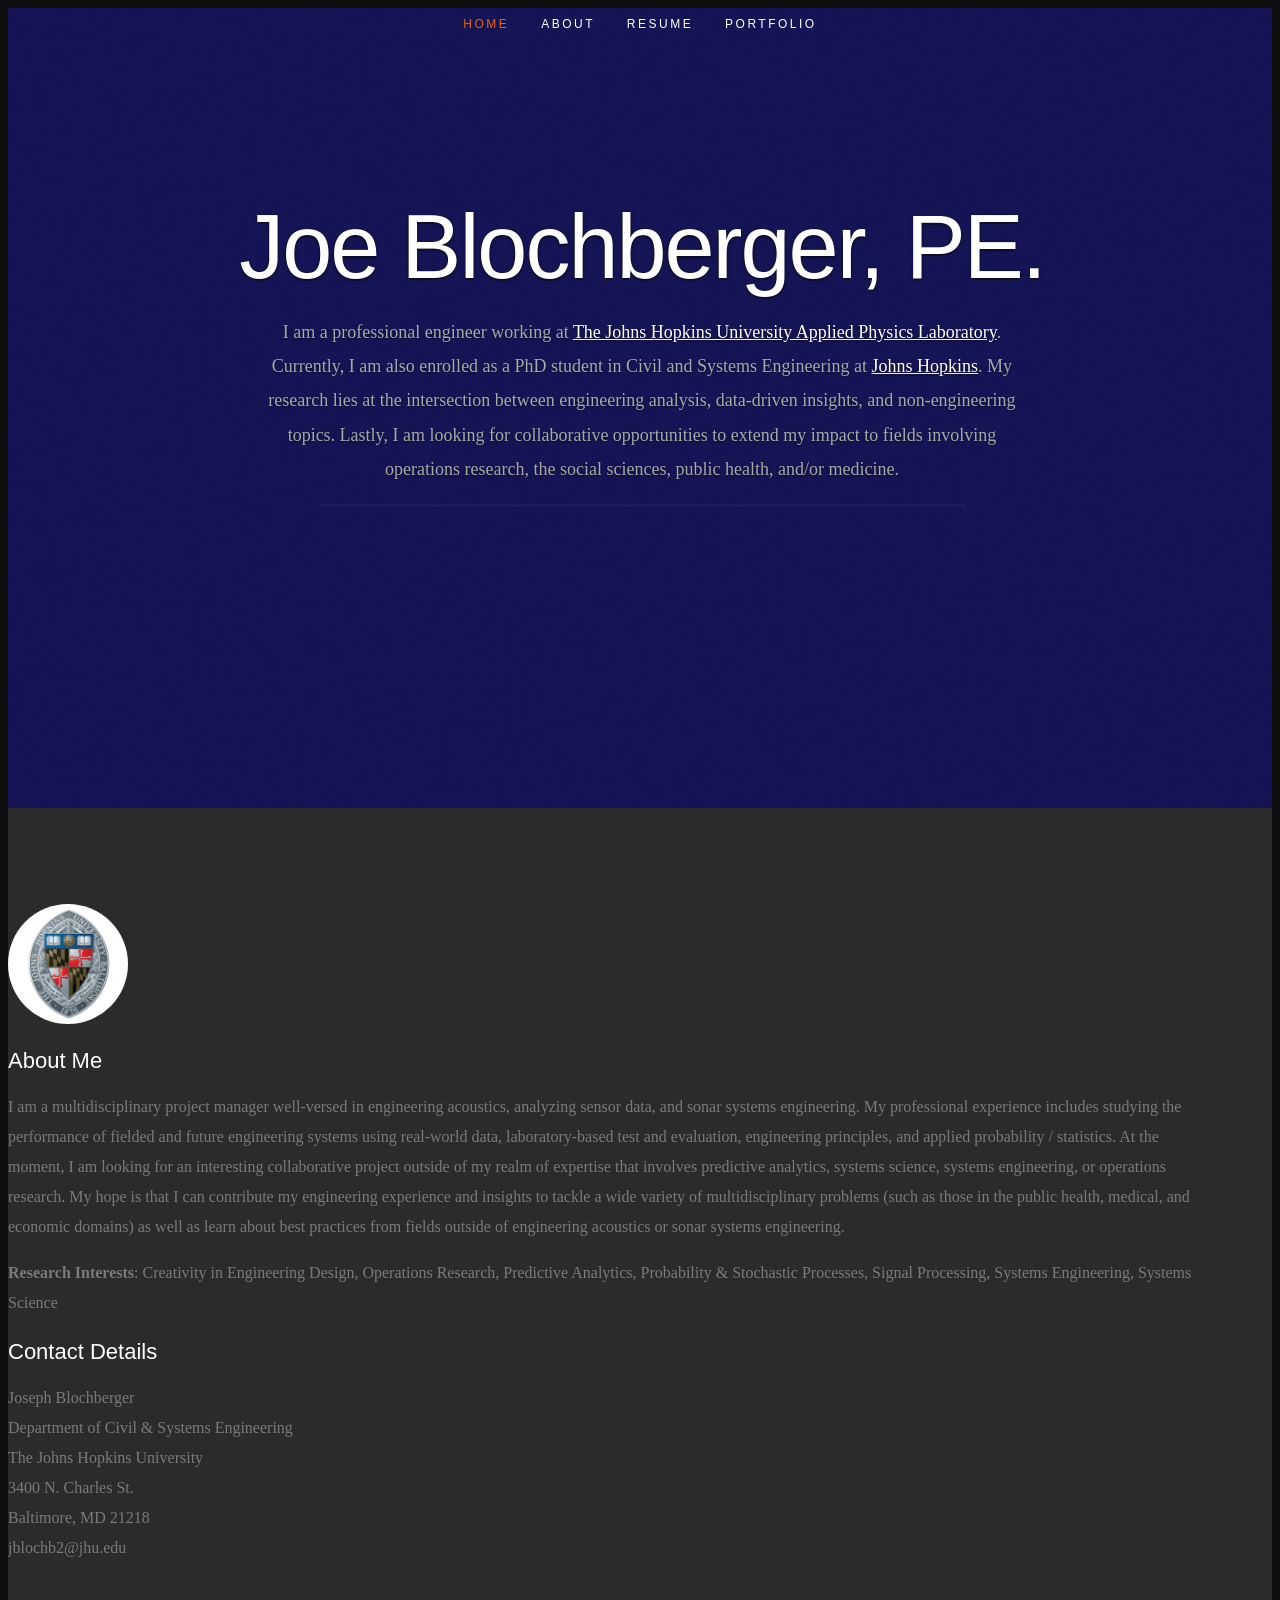
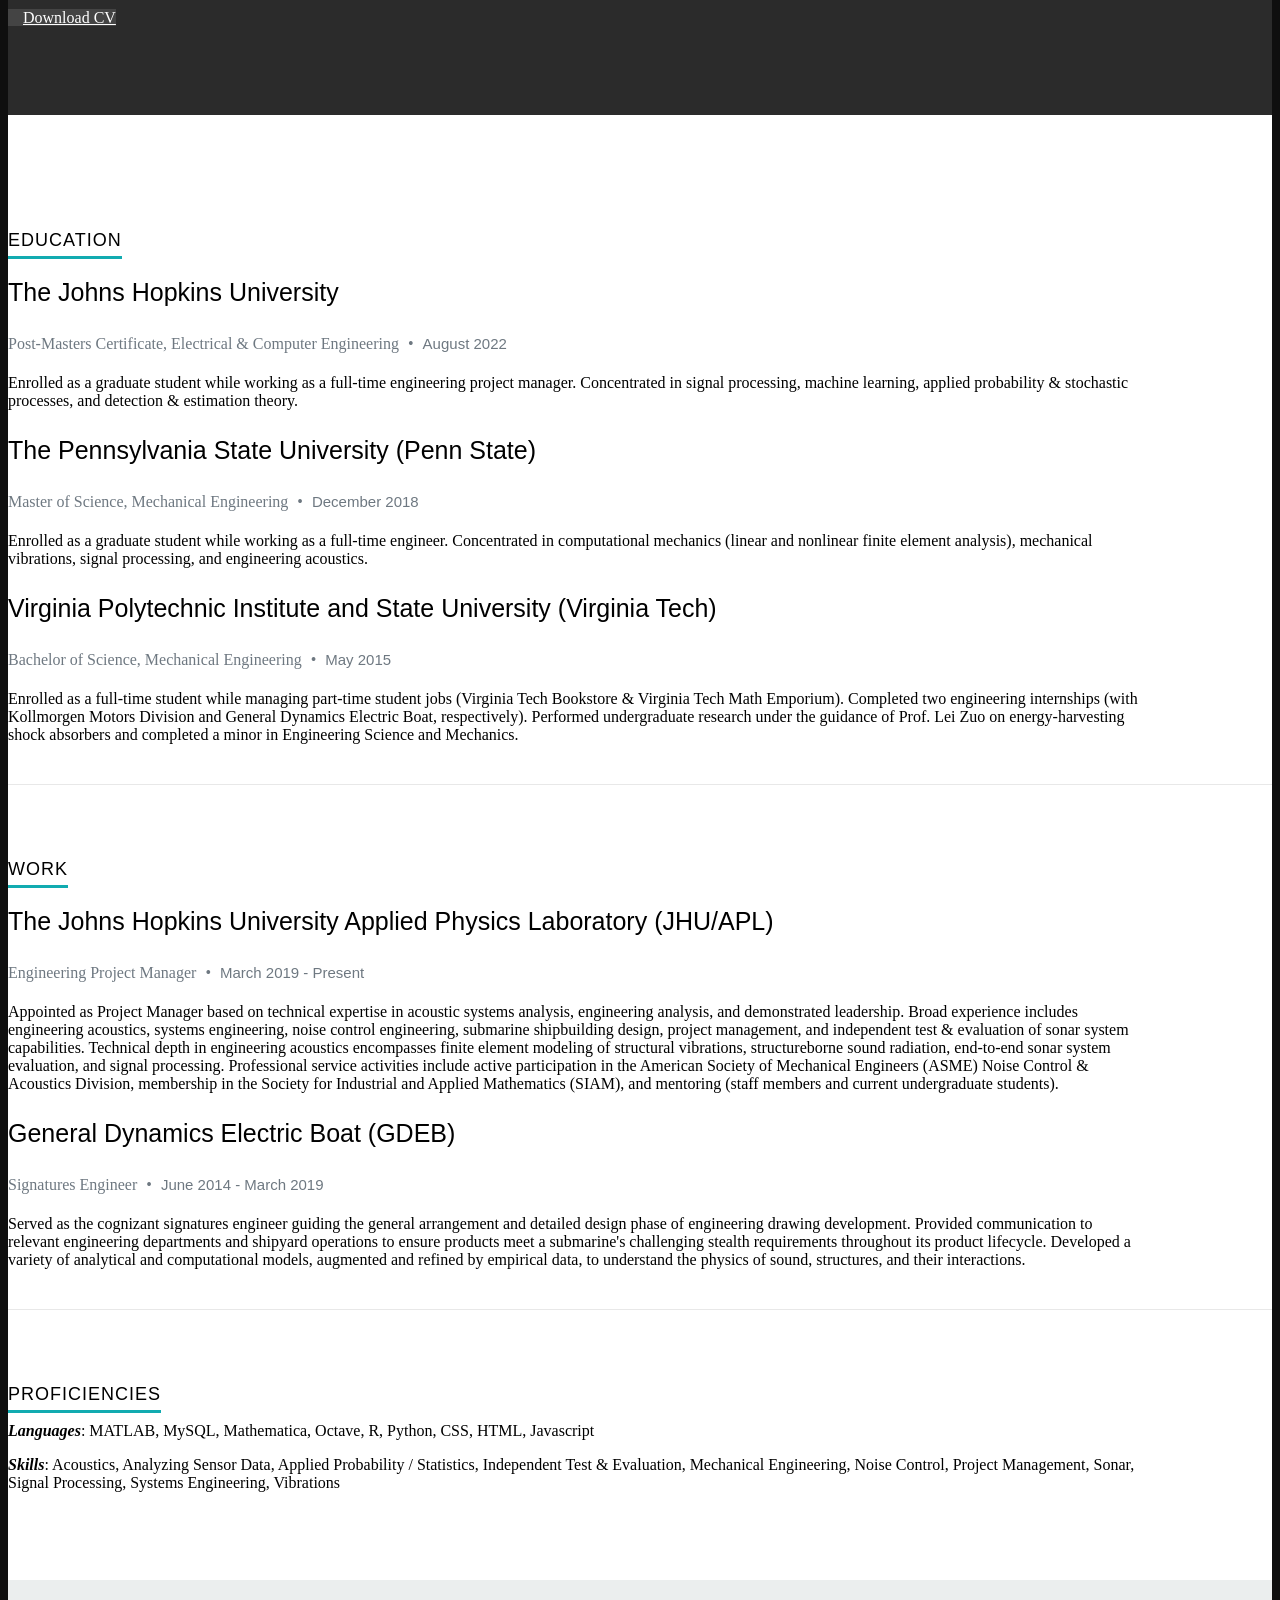
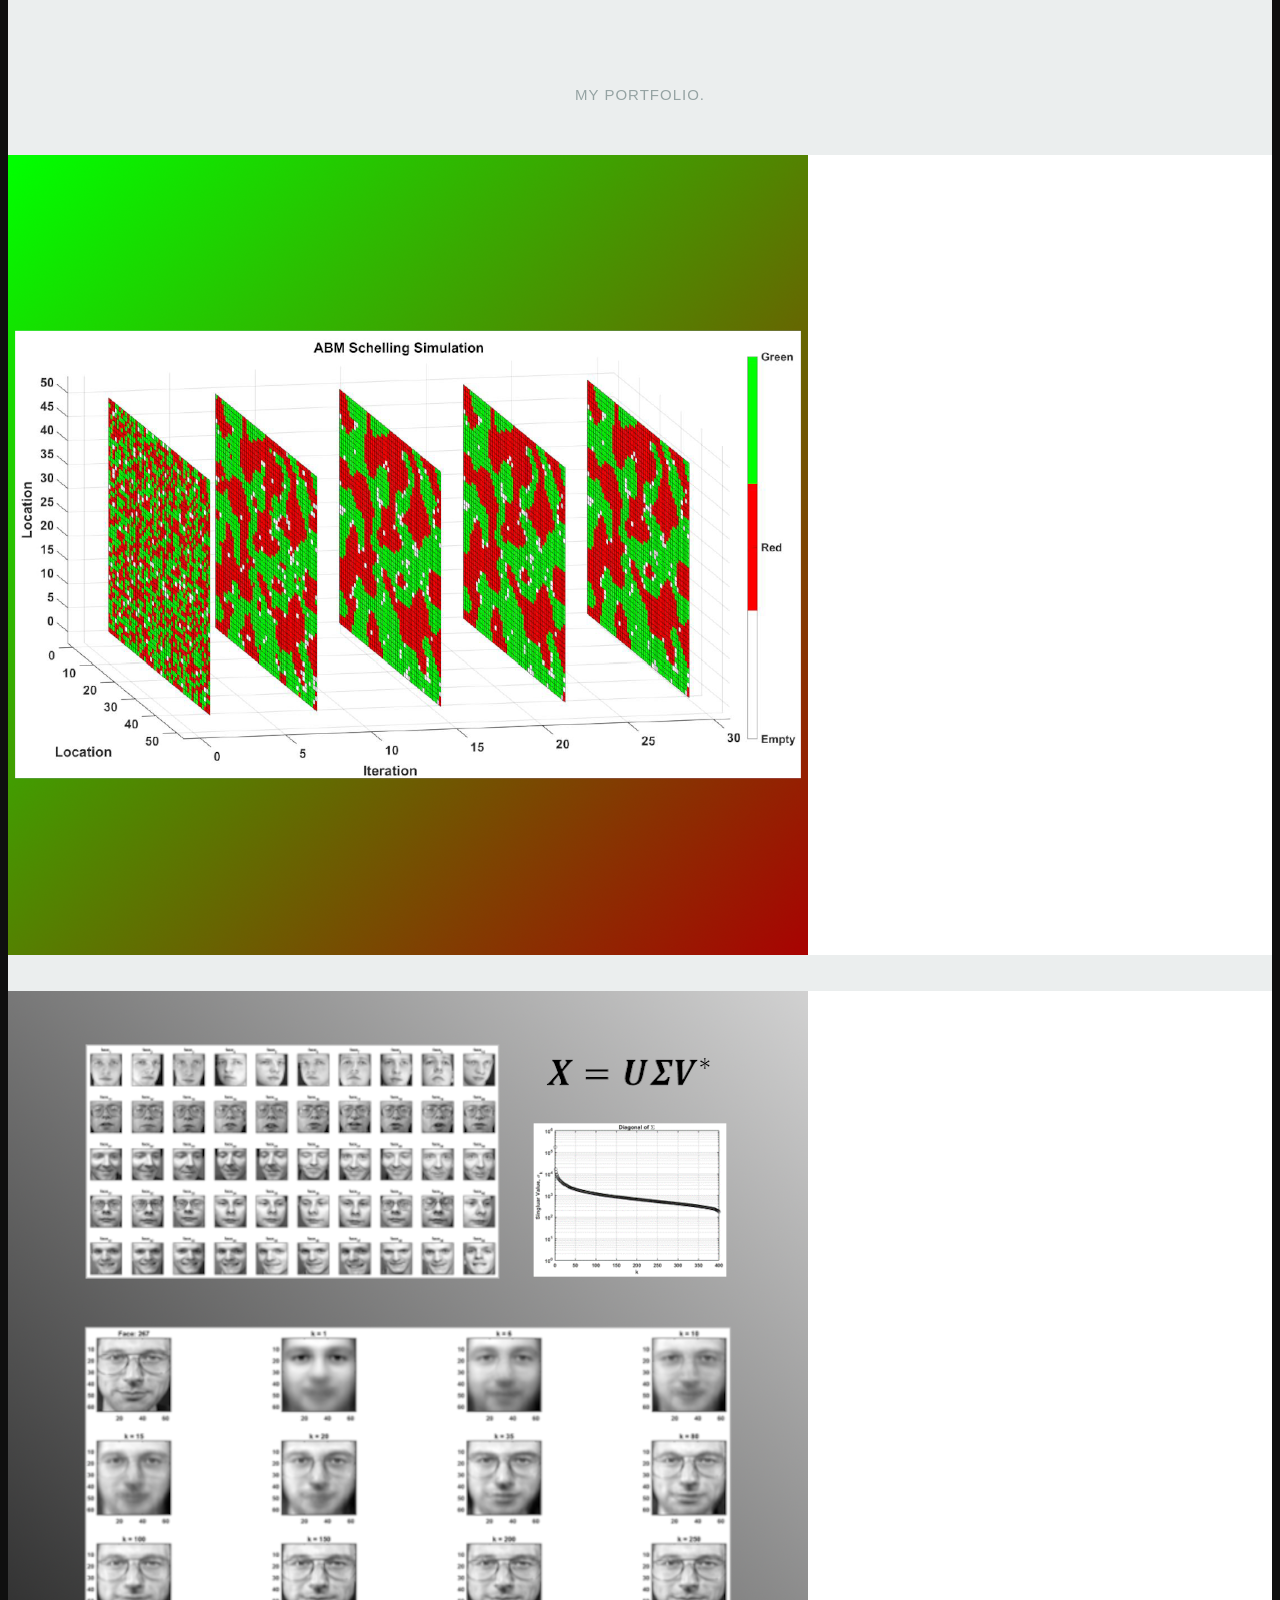
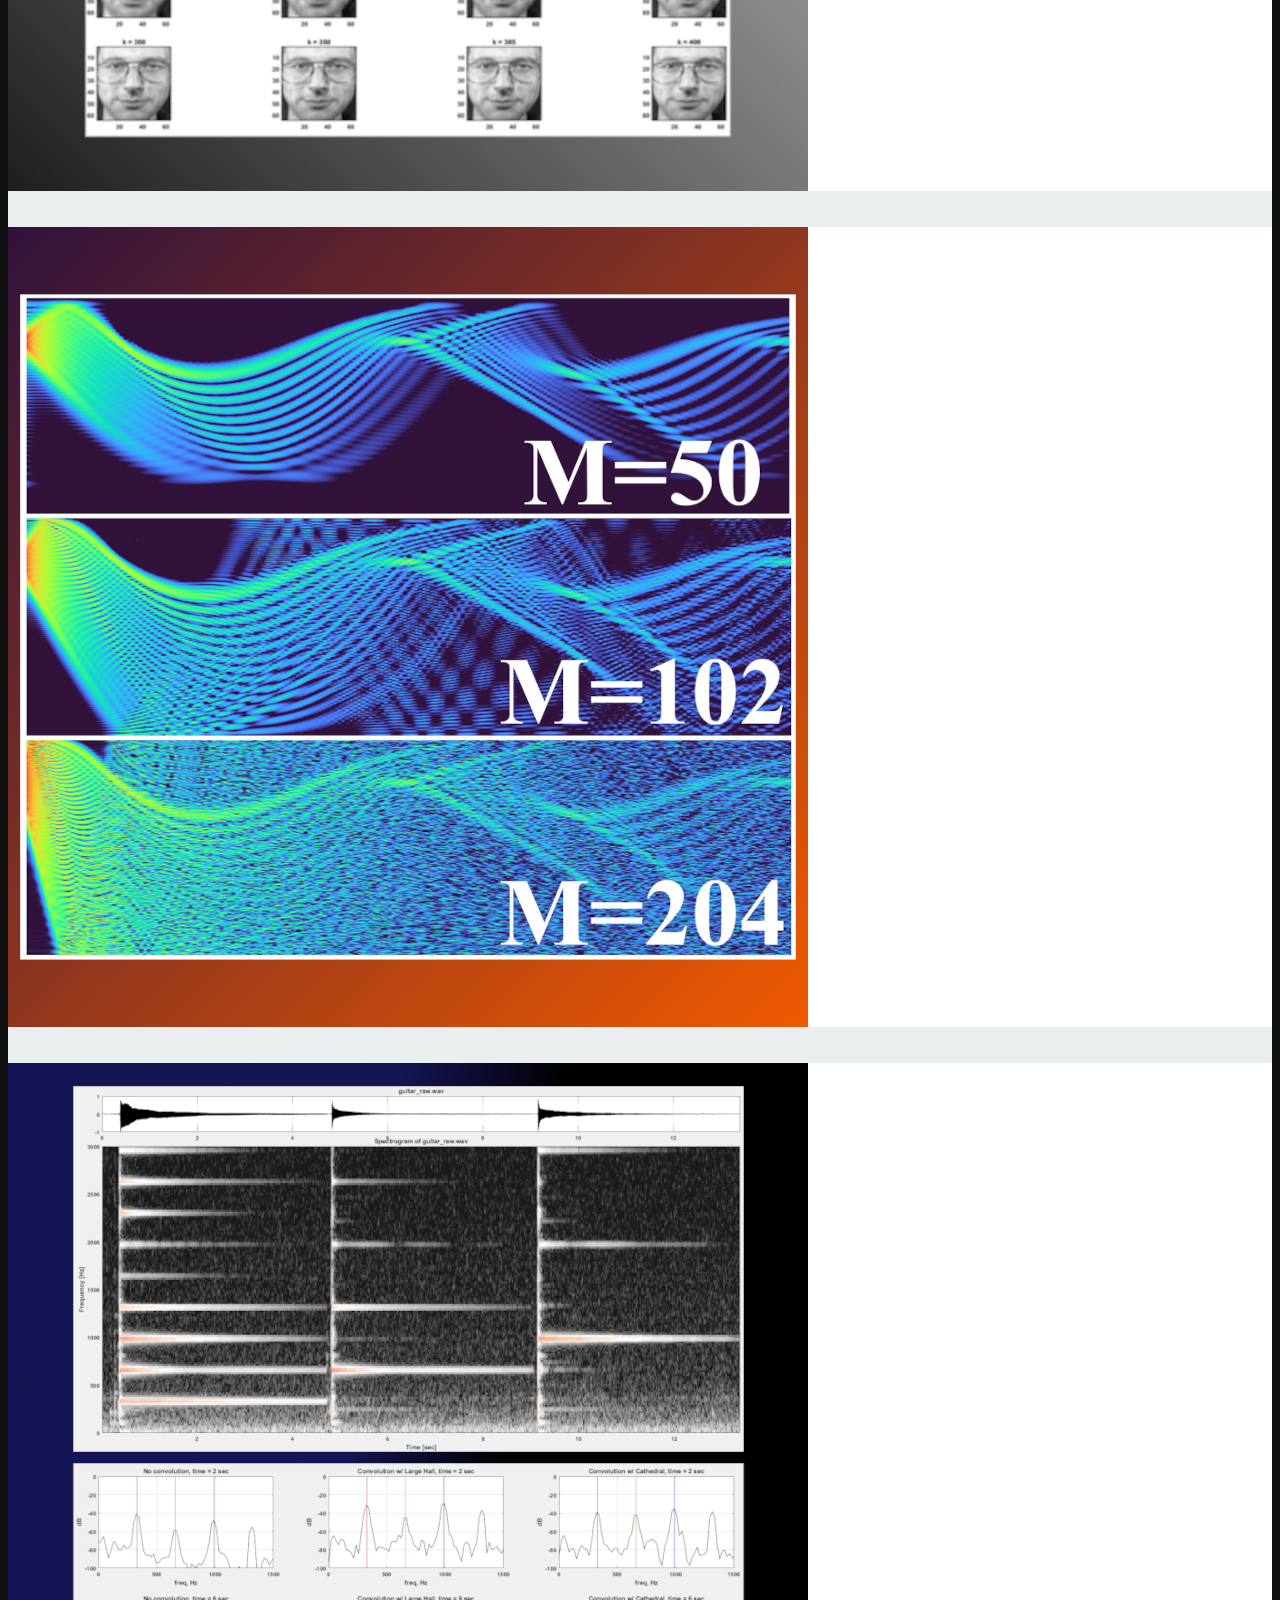
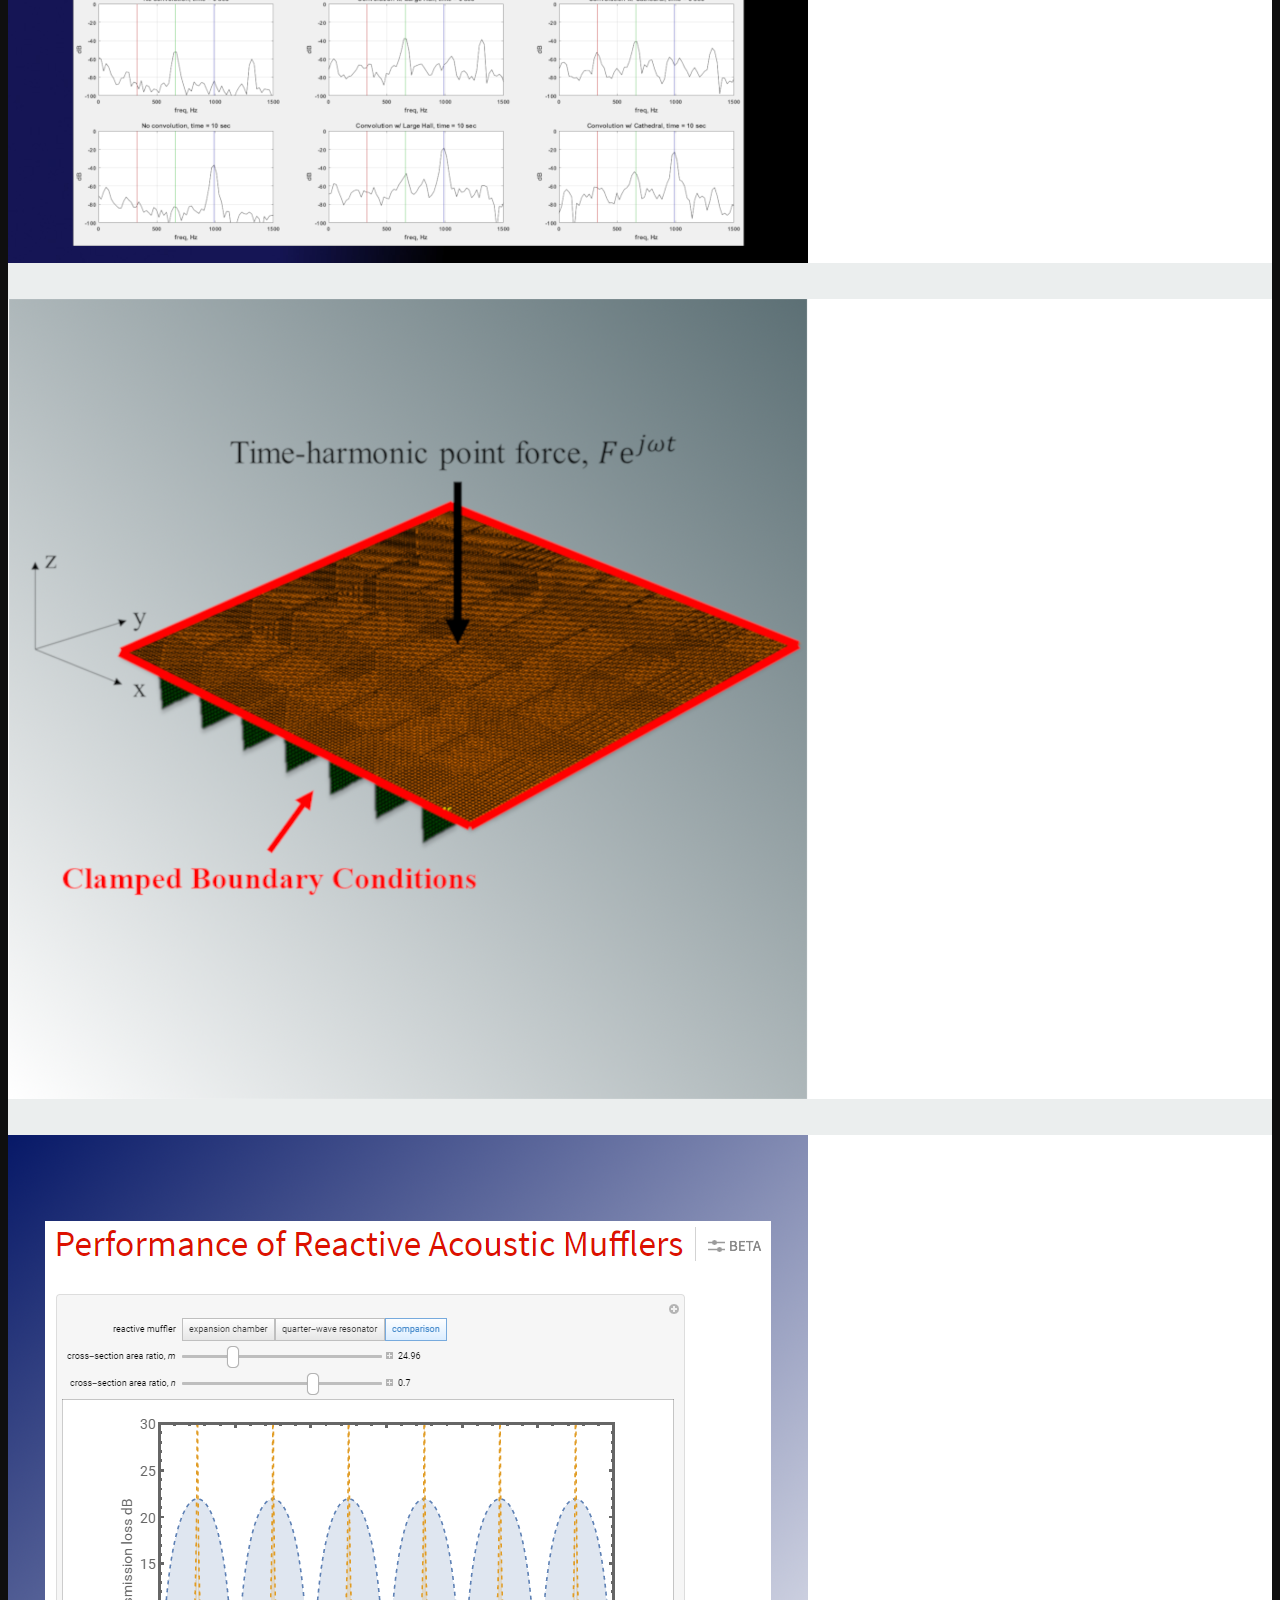
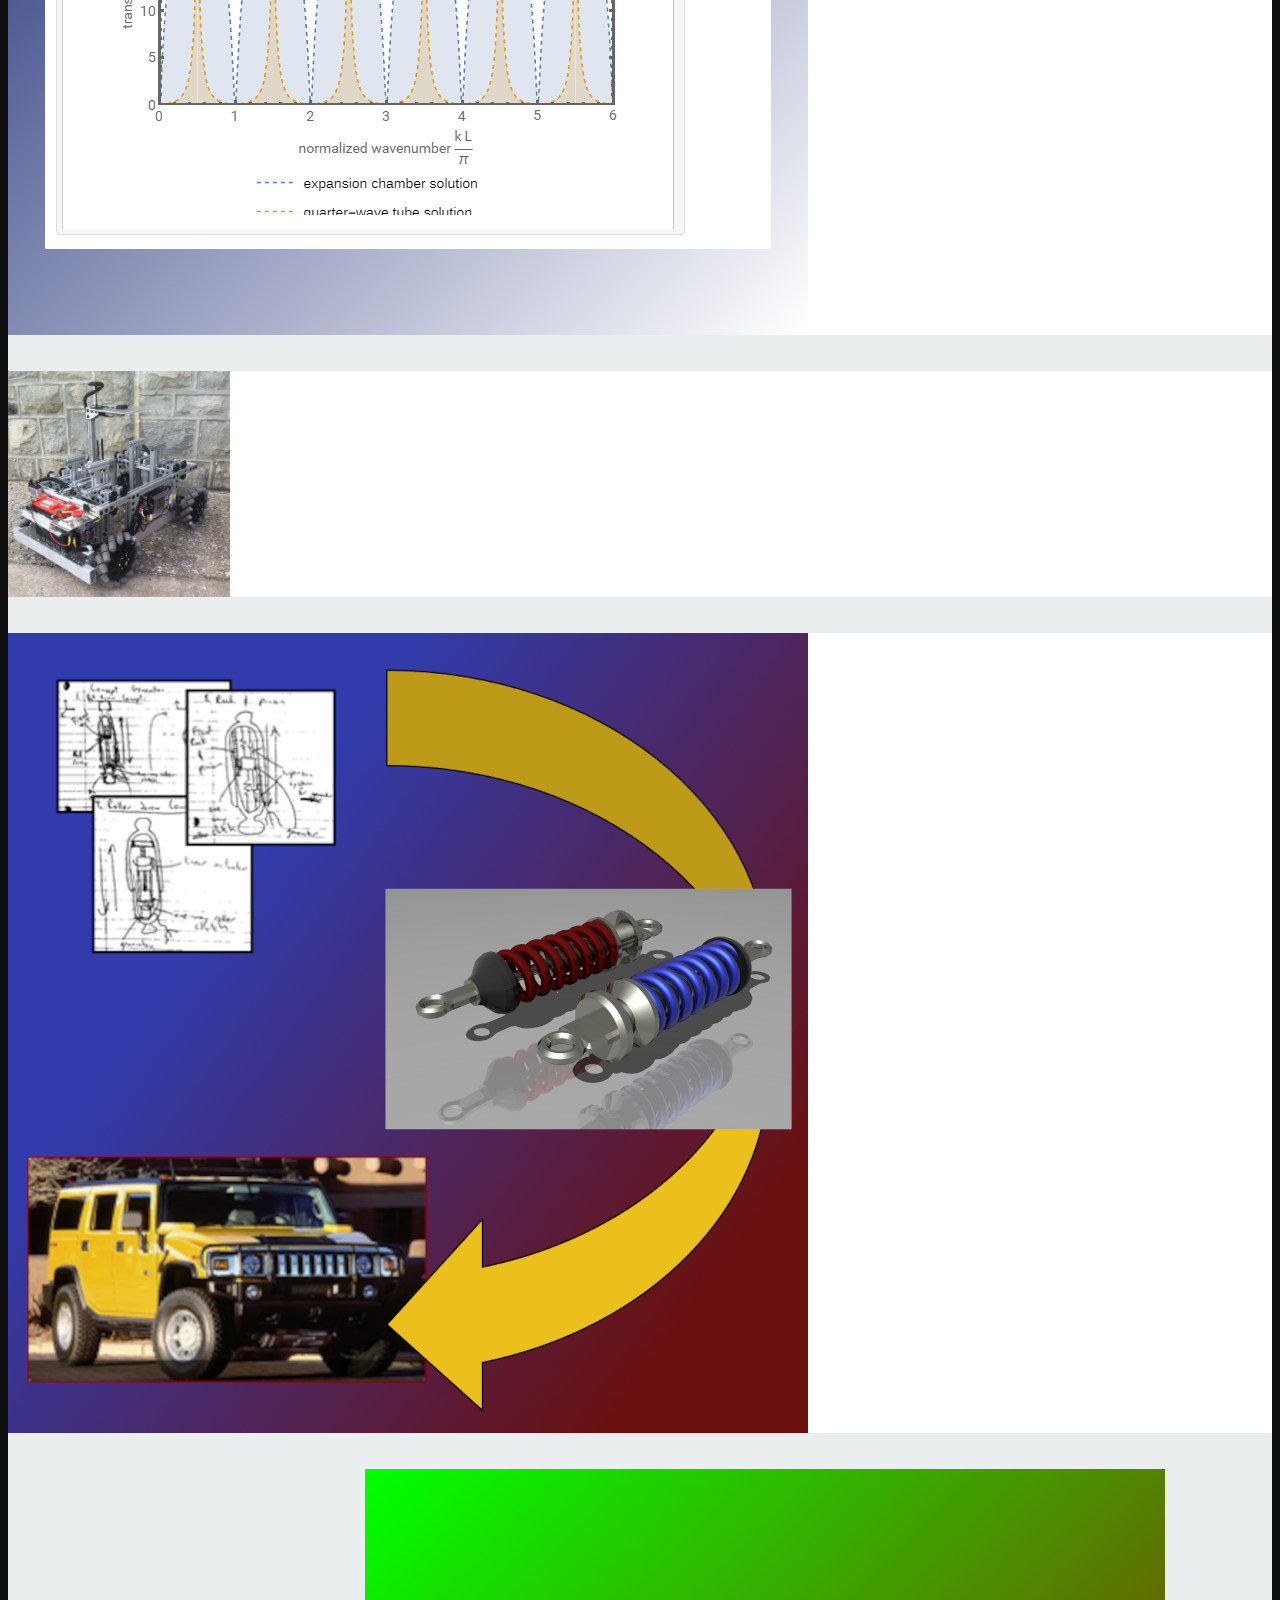
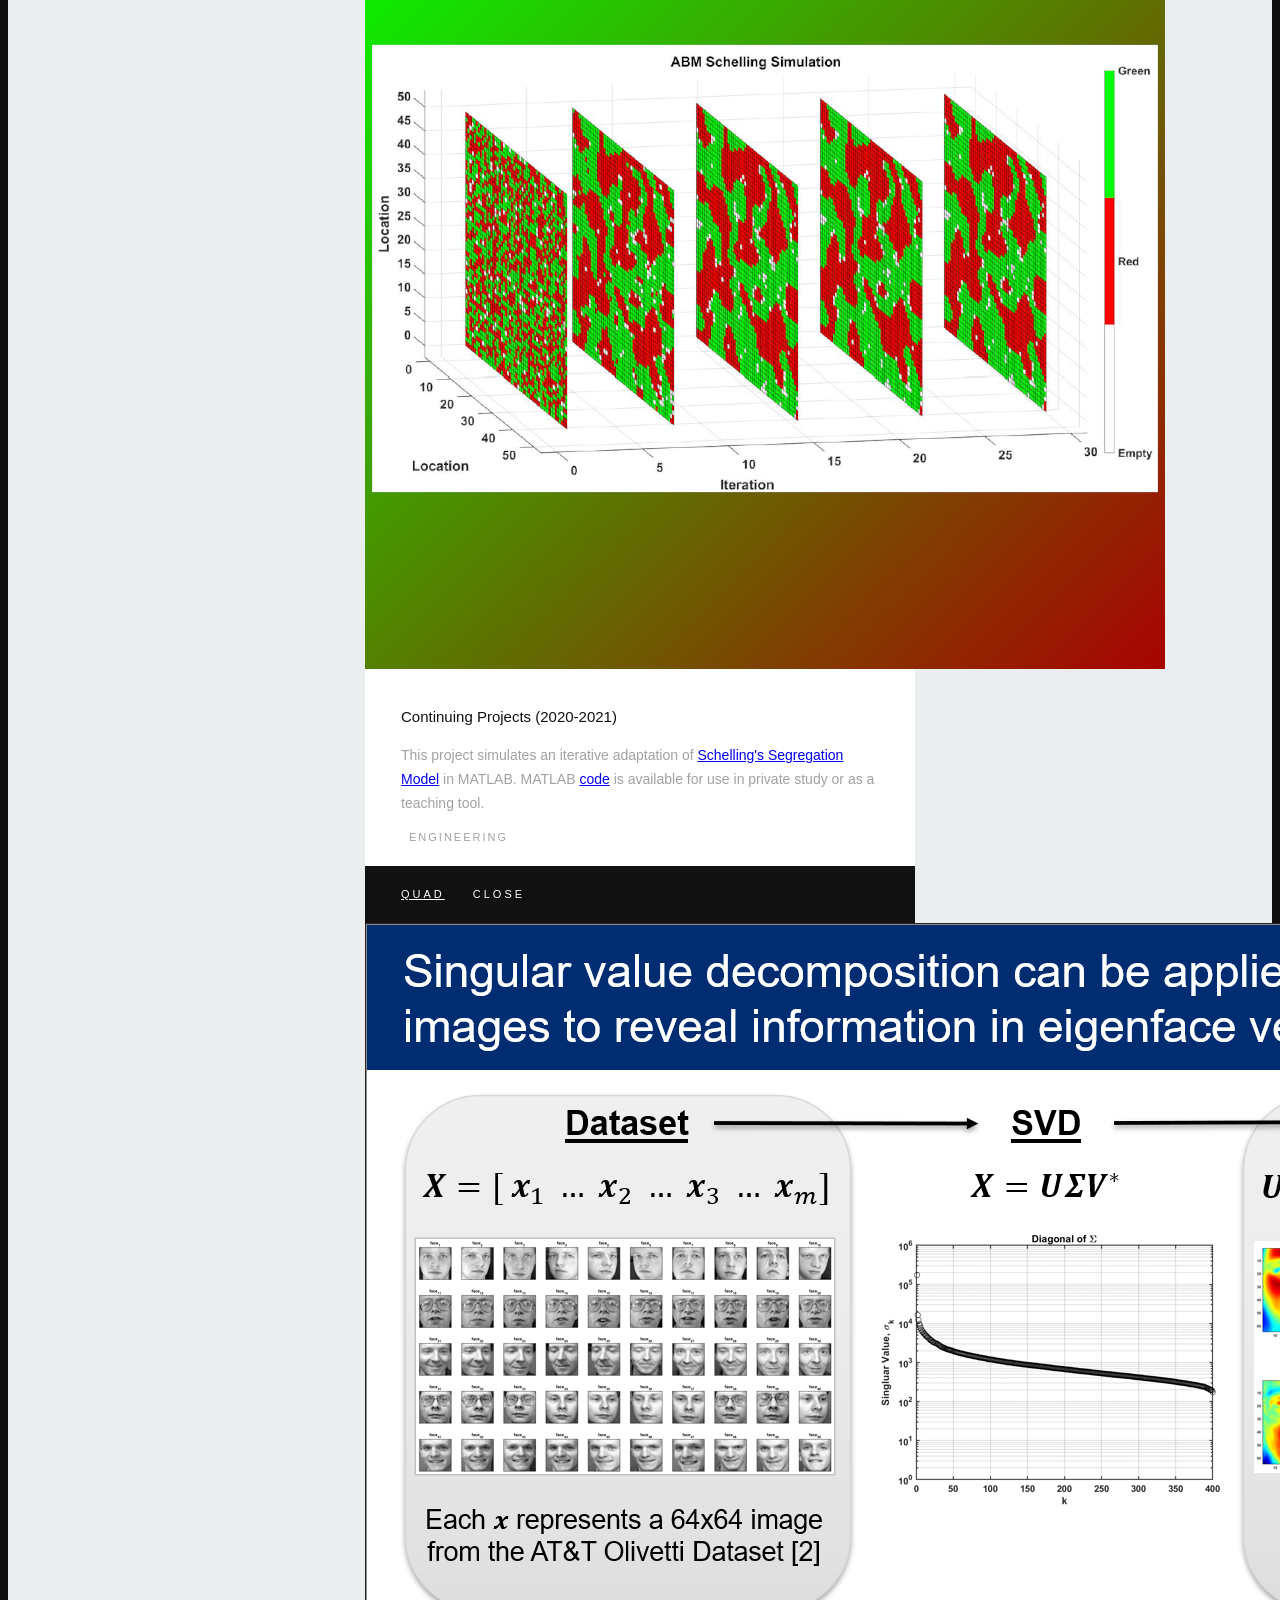
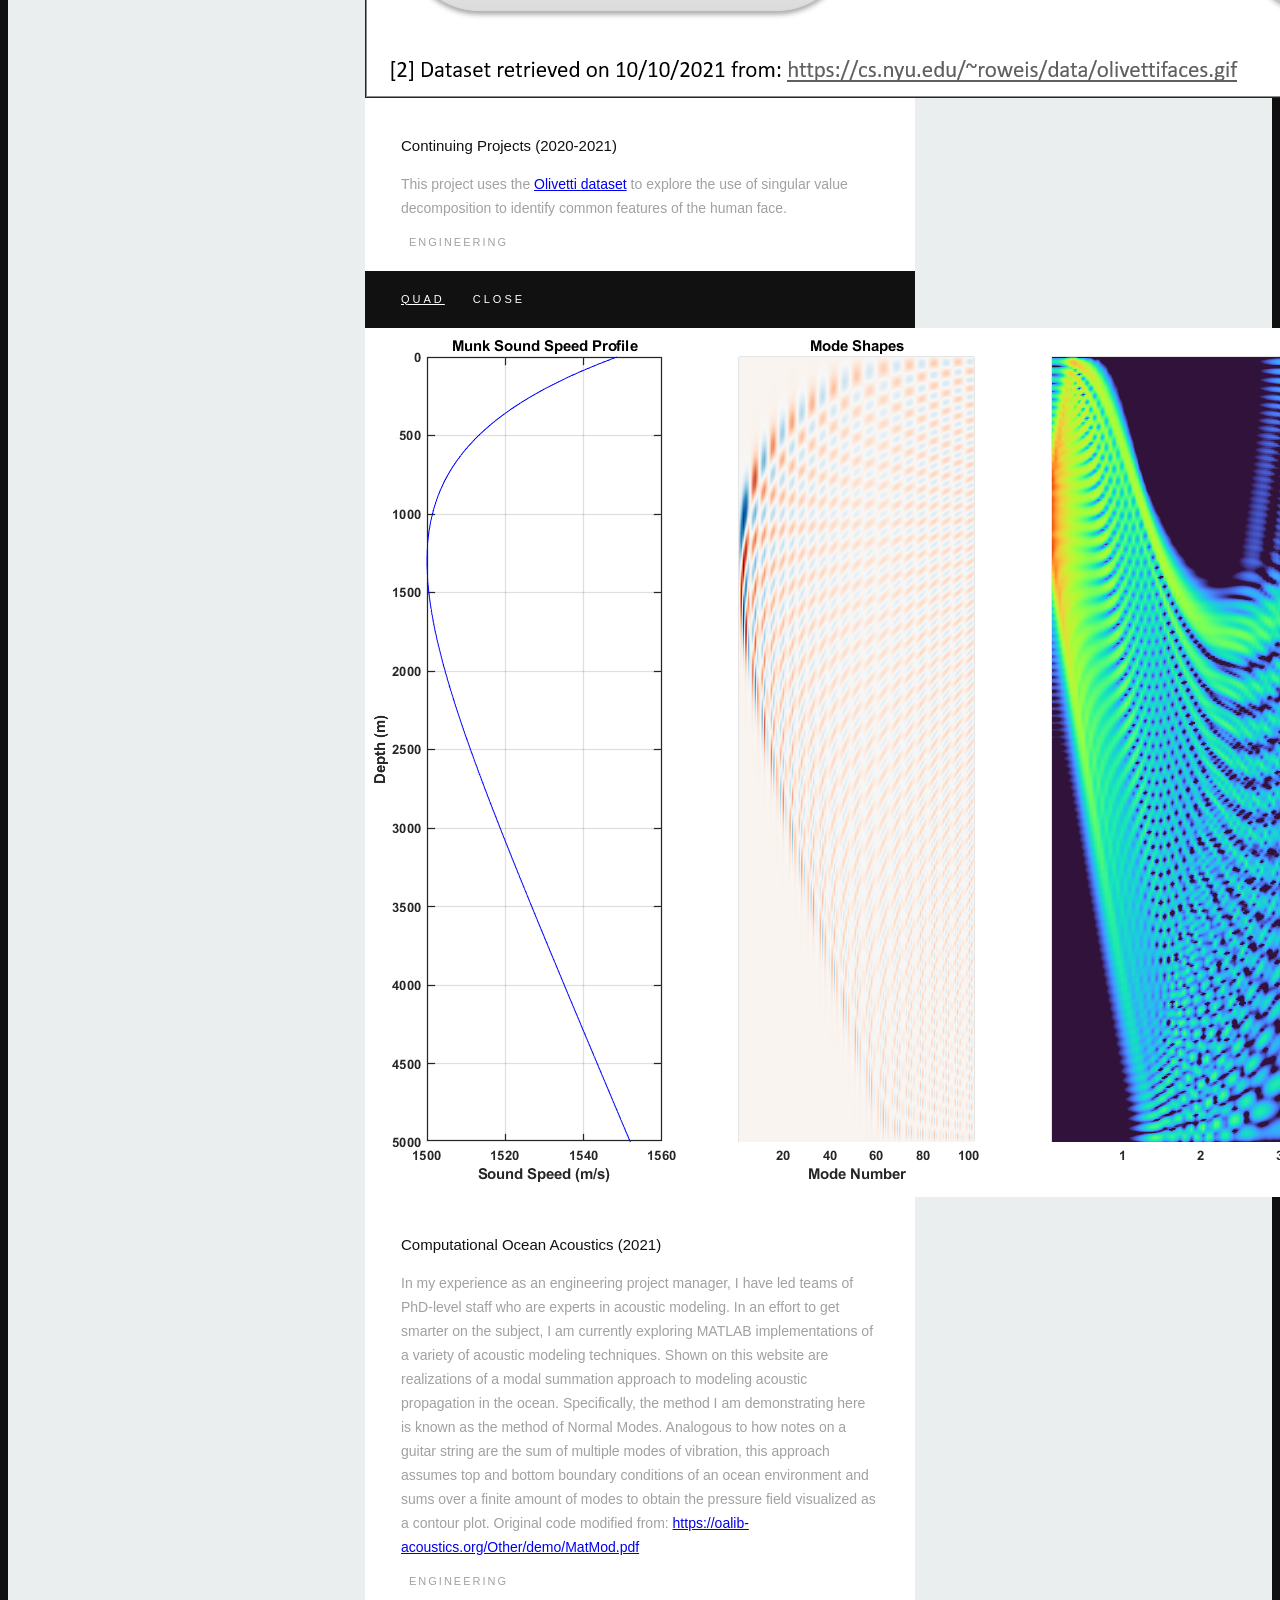
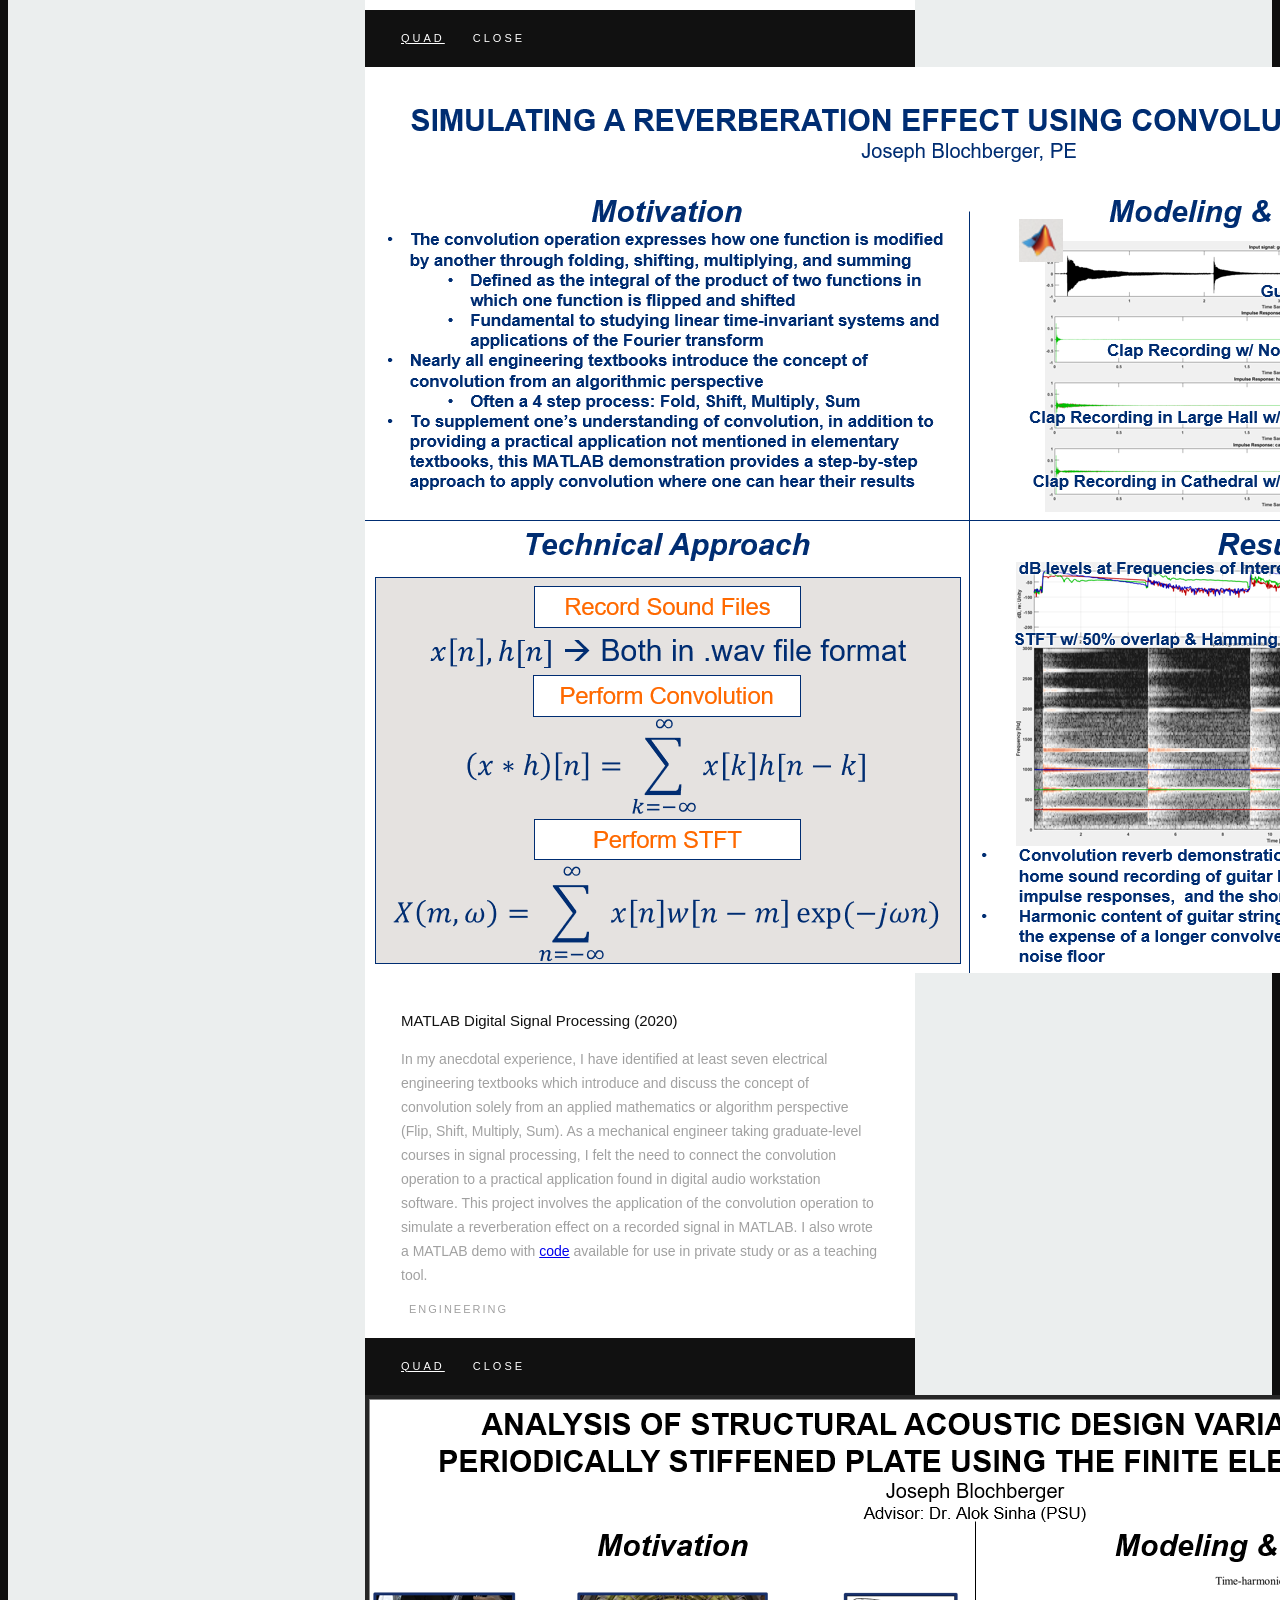
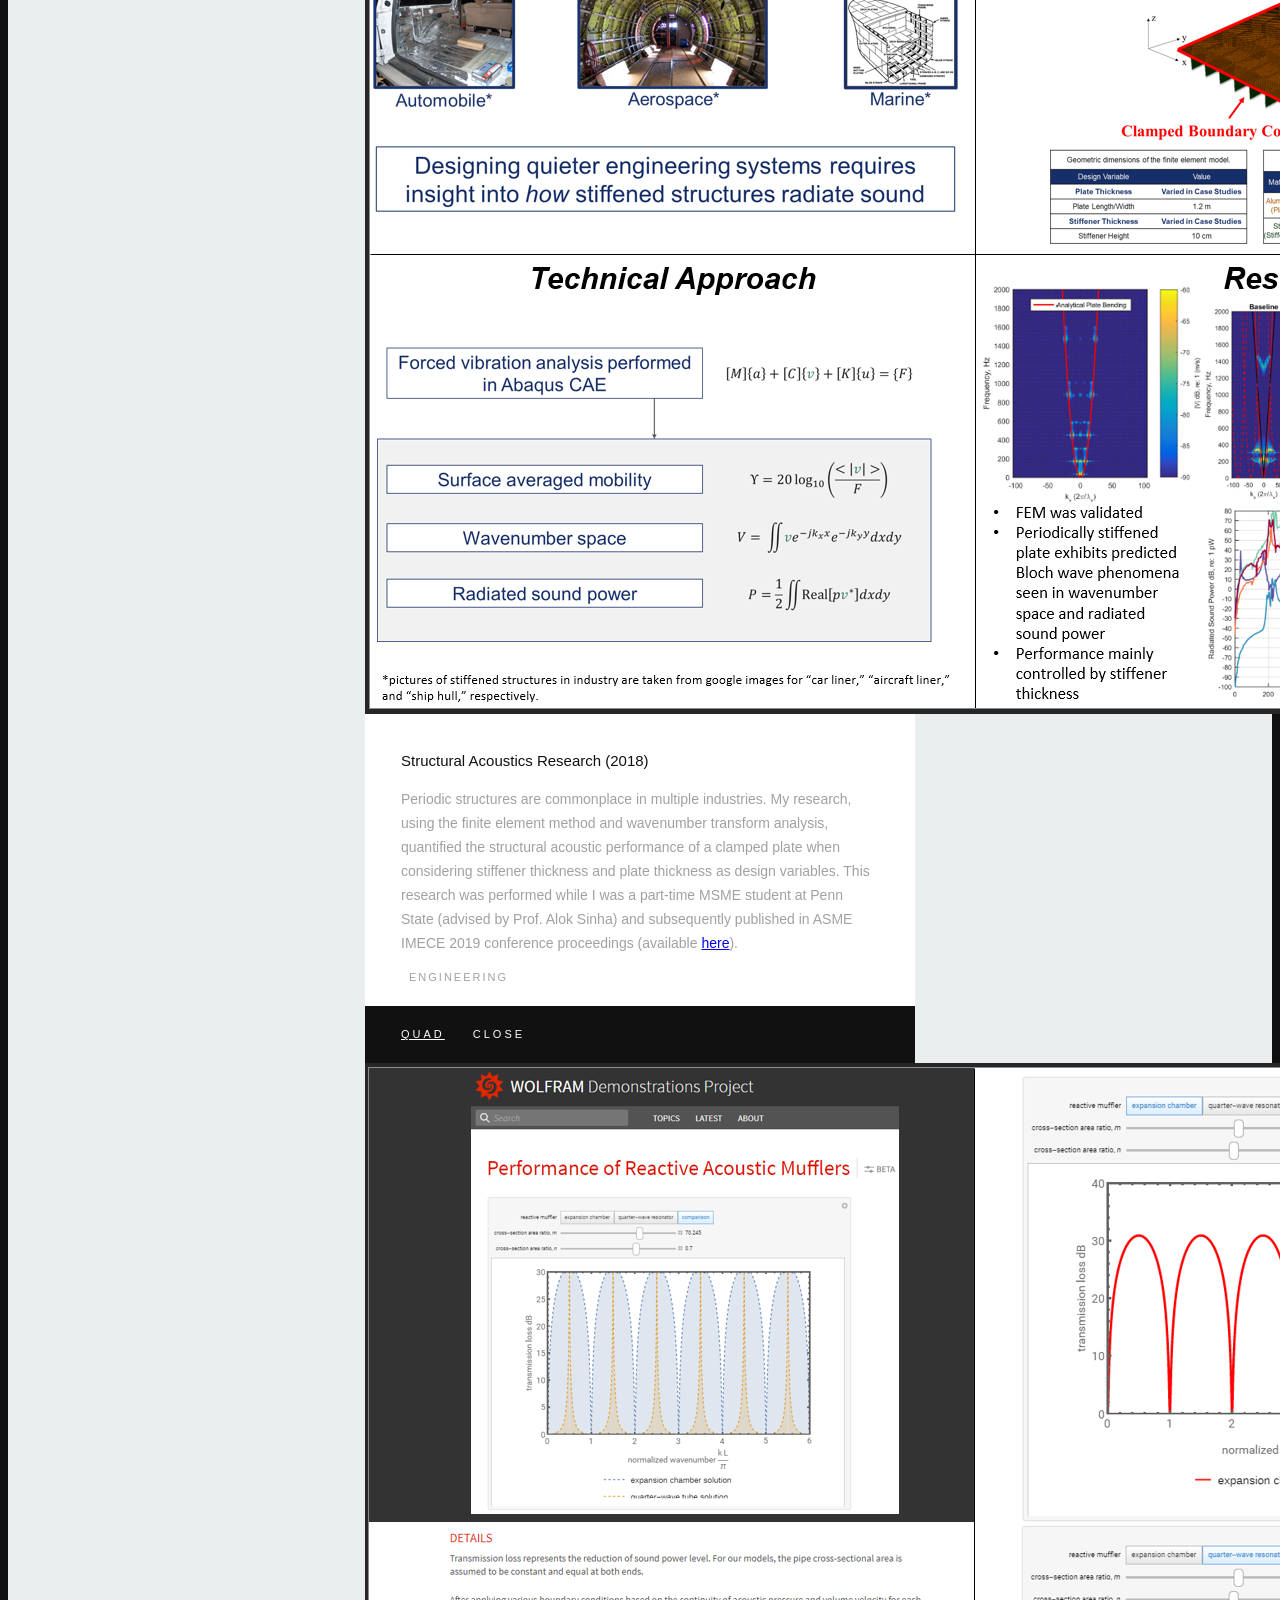
==== commit 191450b6: "Update index.html" ====
--- a/index.html
+++ b/index.html
@@ -83,7 +83,7 @@
 
          <div class="three columns">
 
-            <img class="profile-pic"  src="images/profilepic_2.png" alt="" />
+            <img class="profile-pic"  src="images/academic-seal_color.jpg" alt="" />
 
          </div>
 
@@ -680,4 +680,4 @@
 
 </body>
 
-</html>+</html>
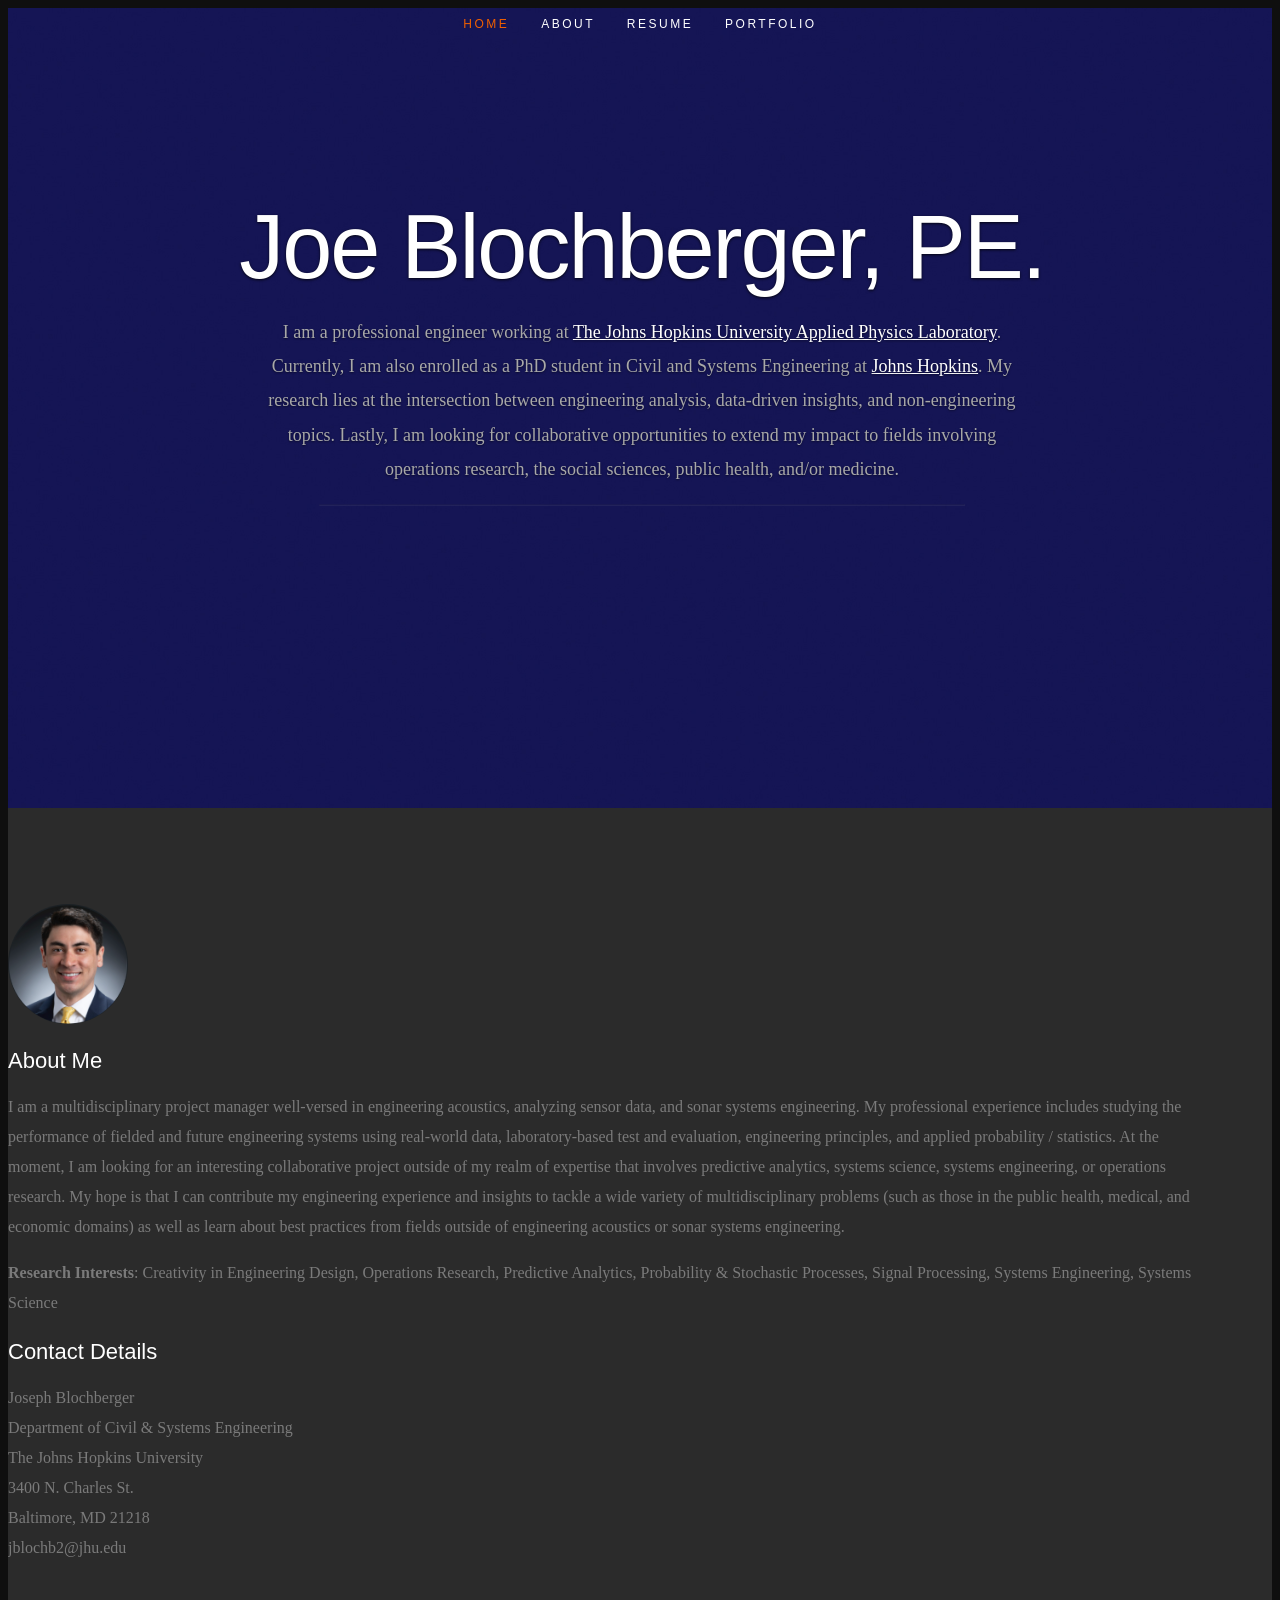
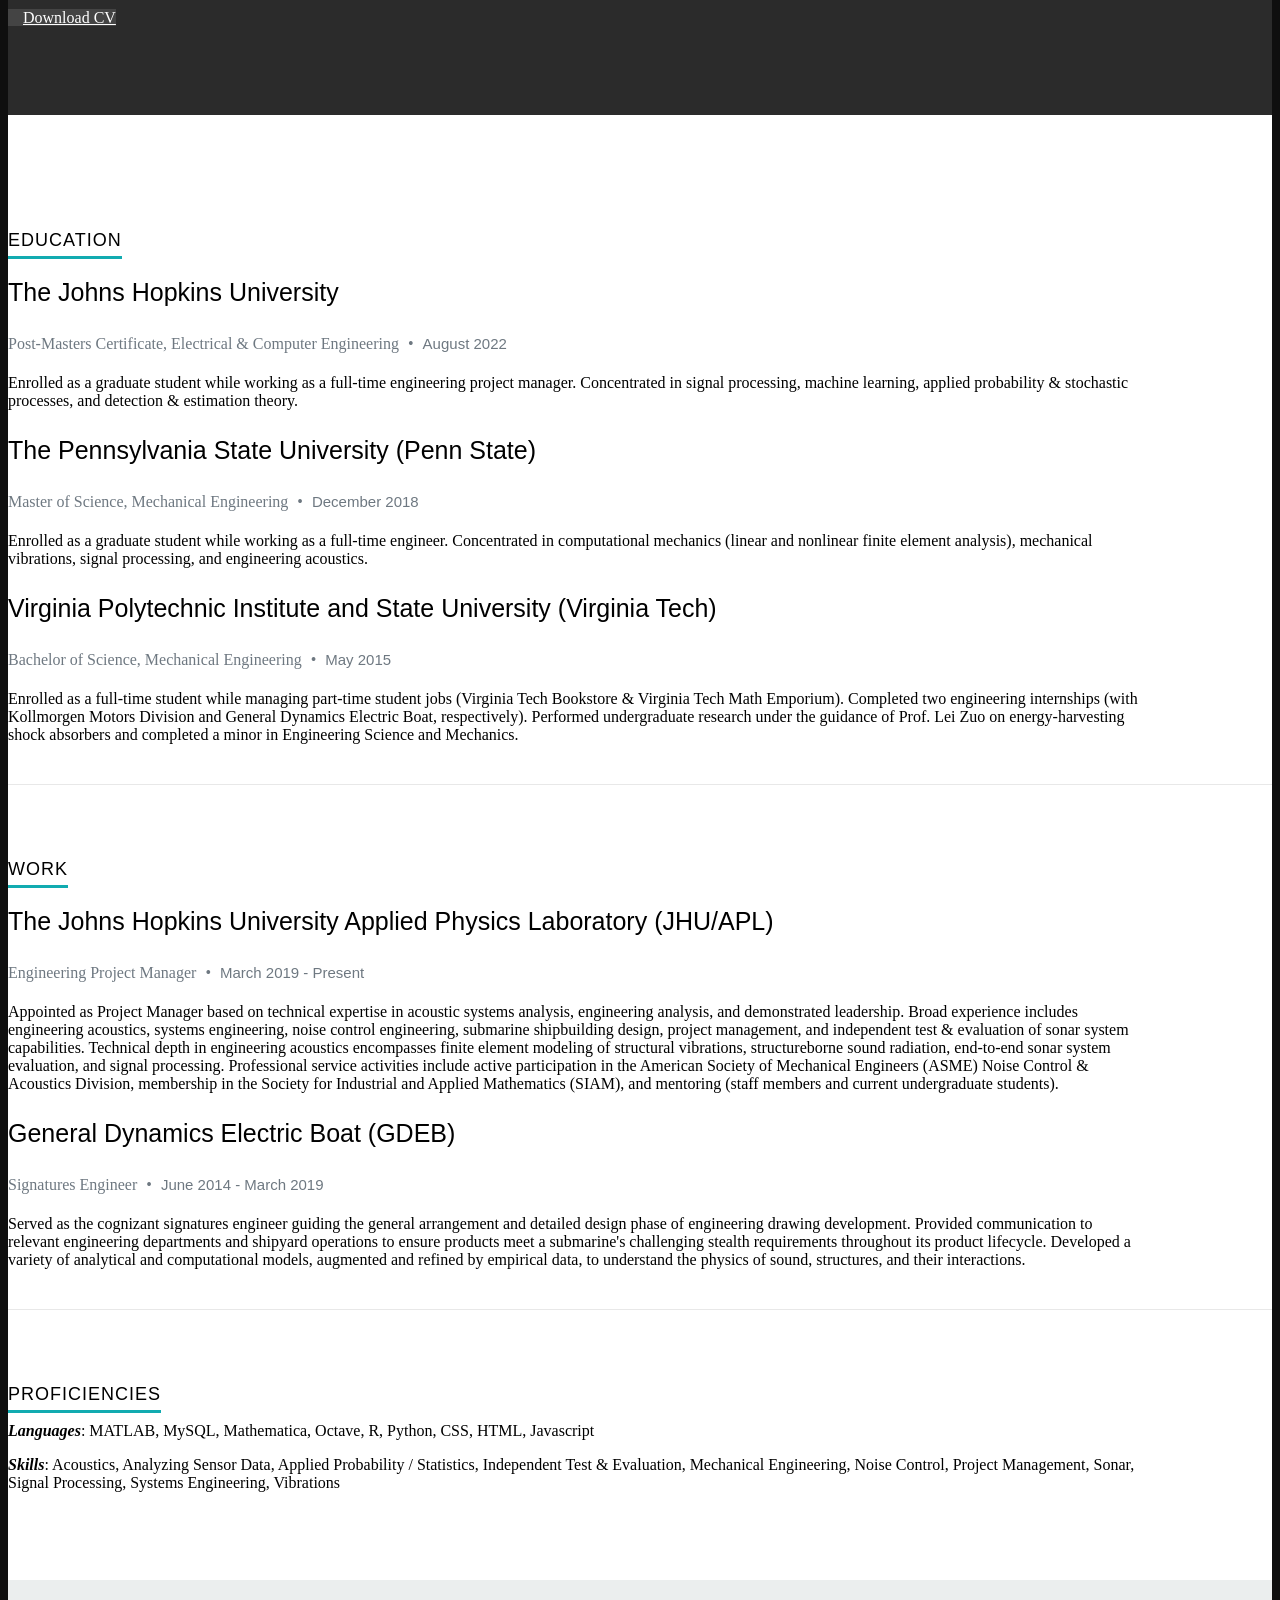
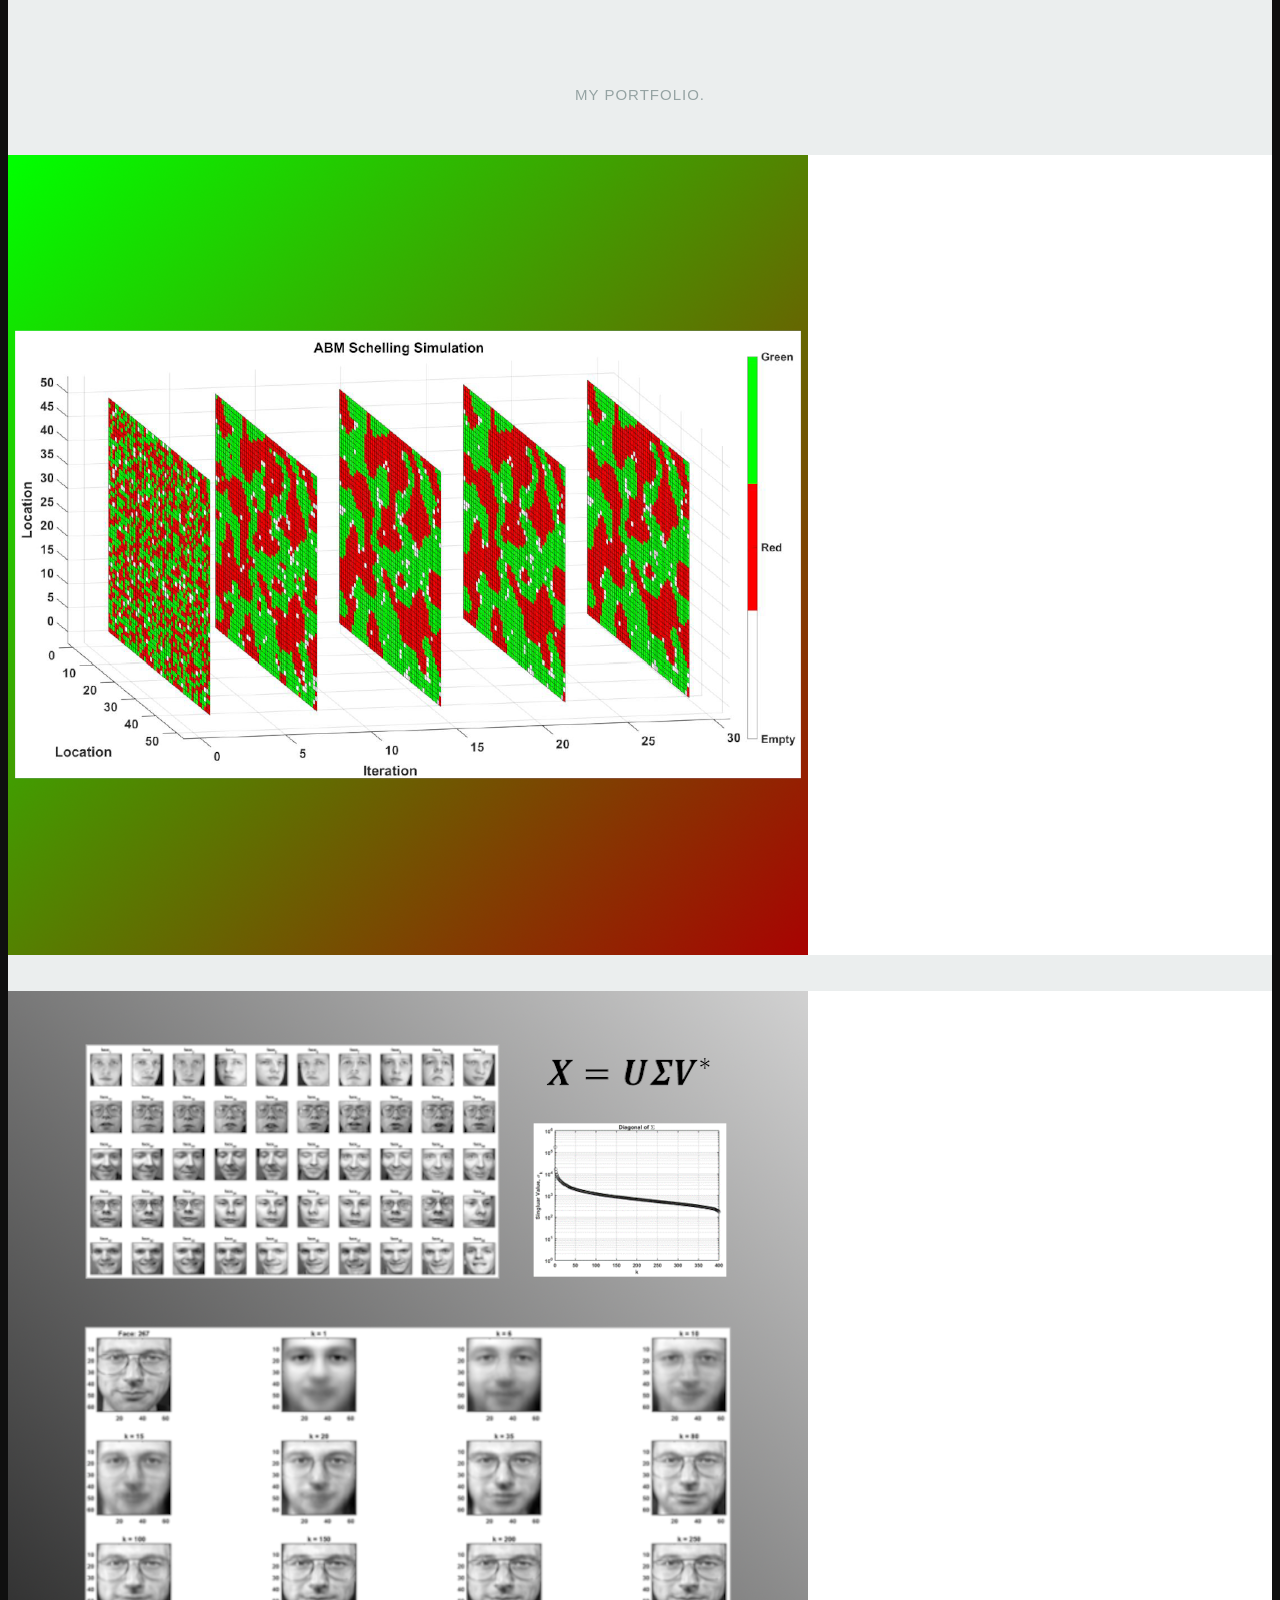
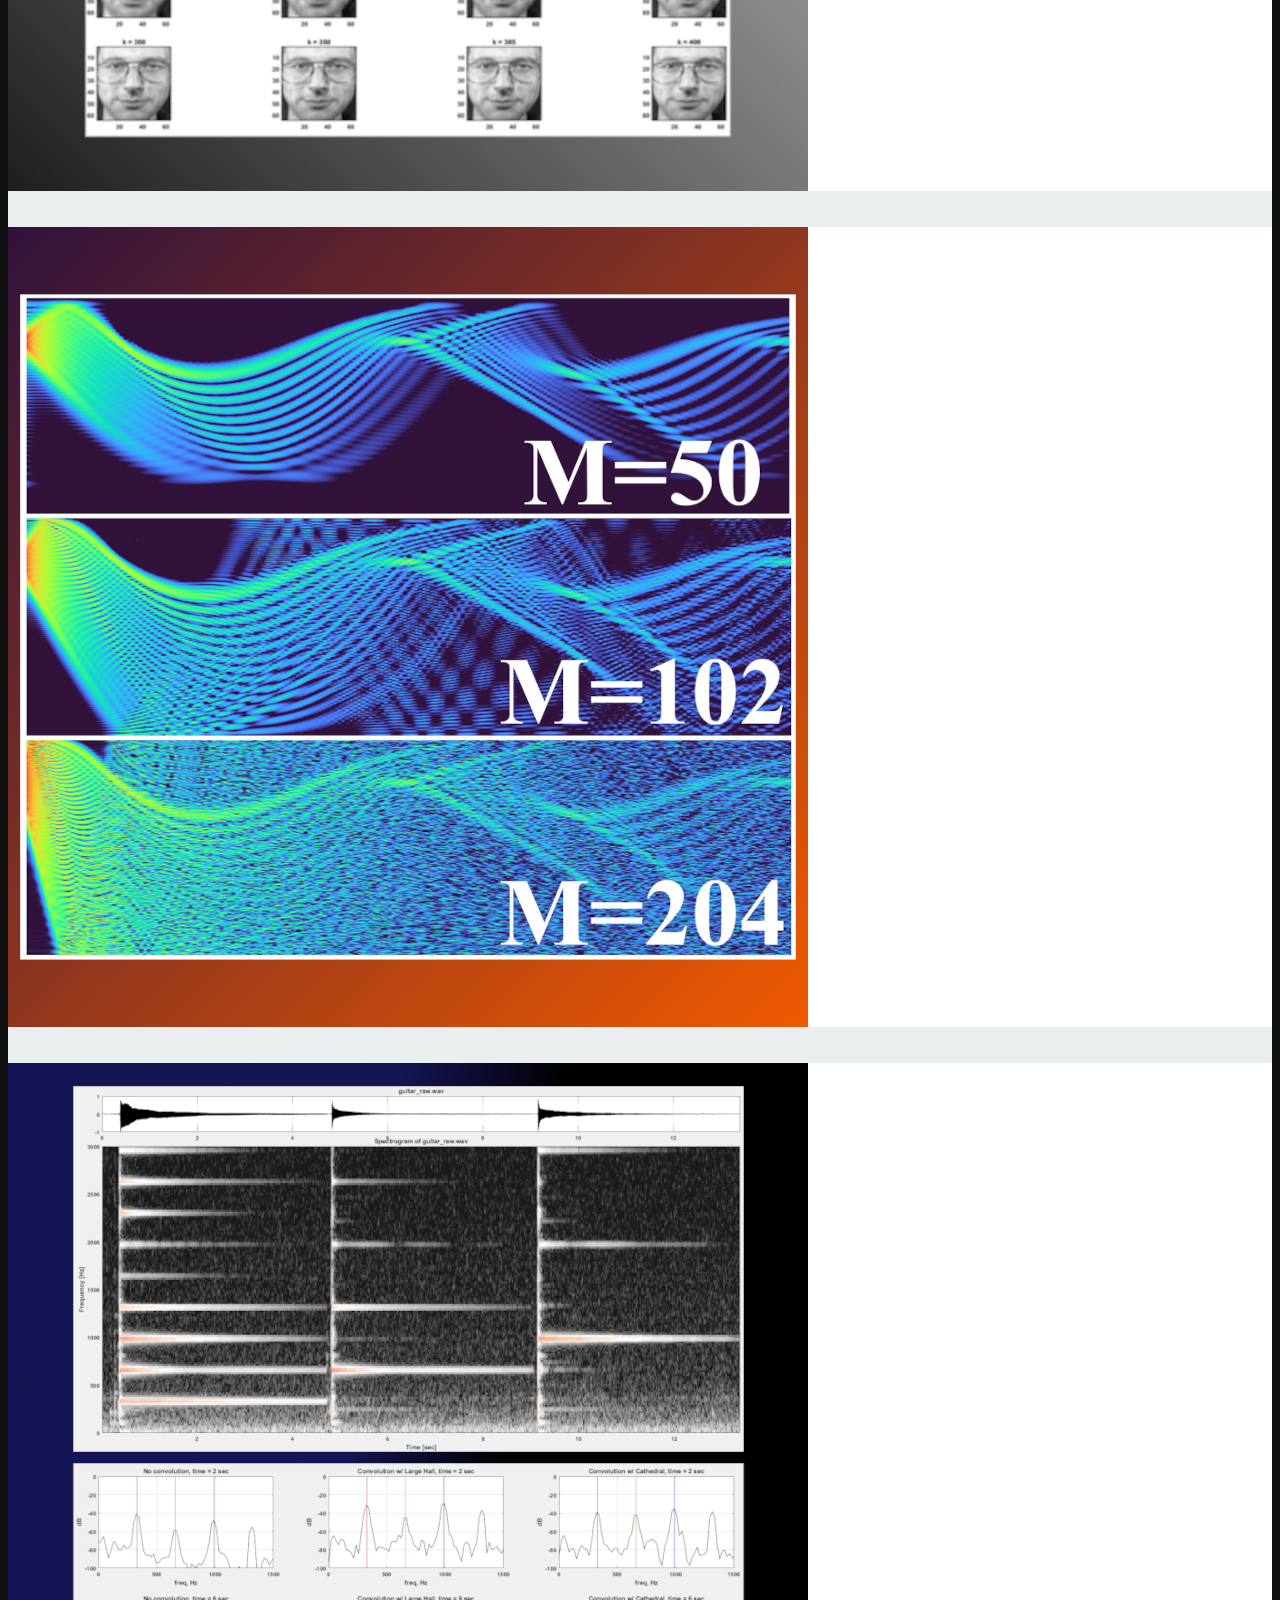
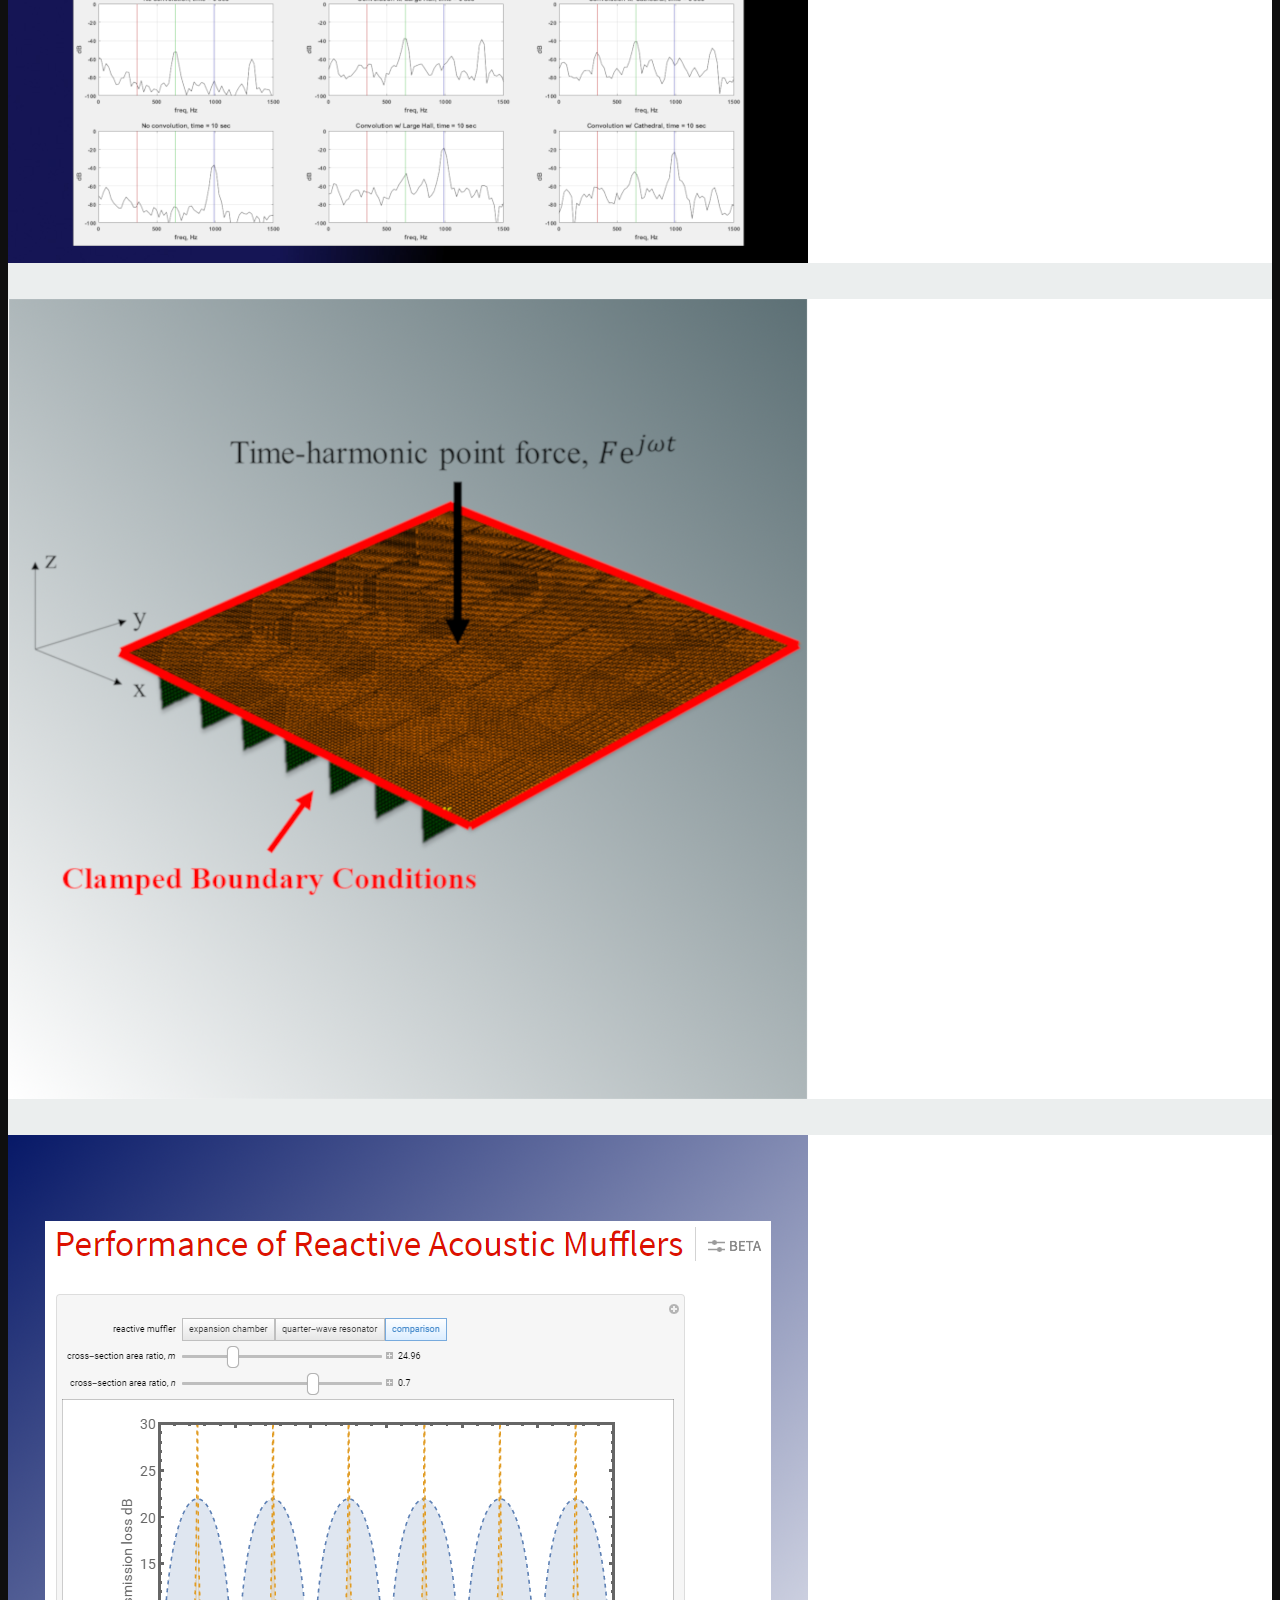
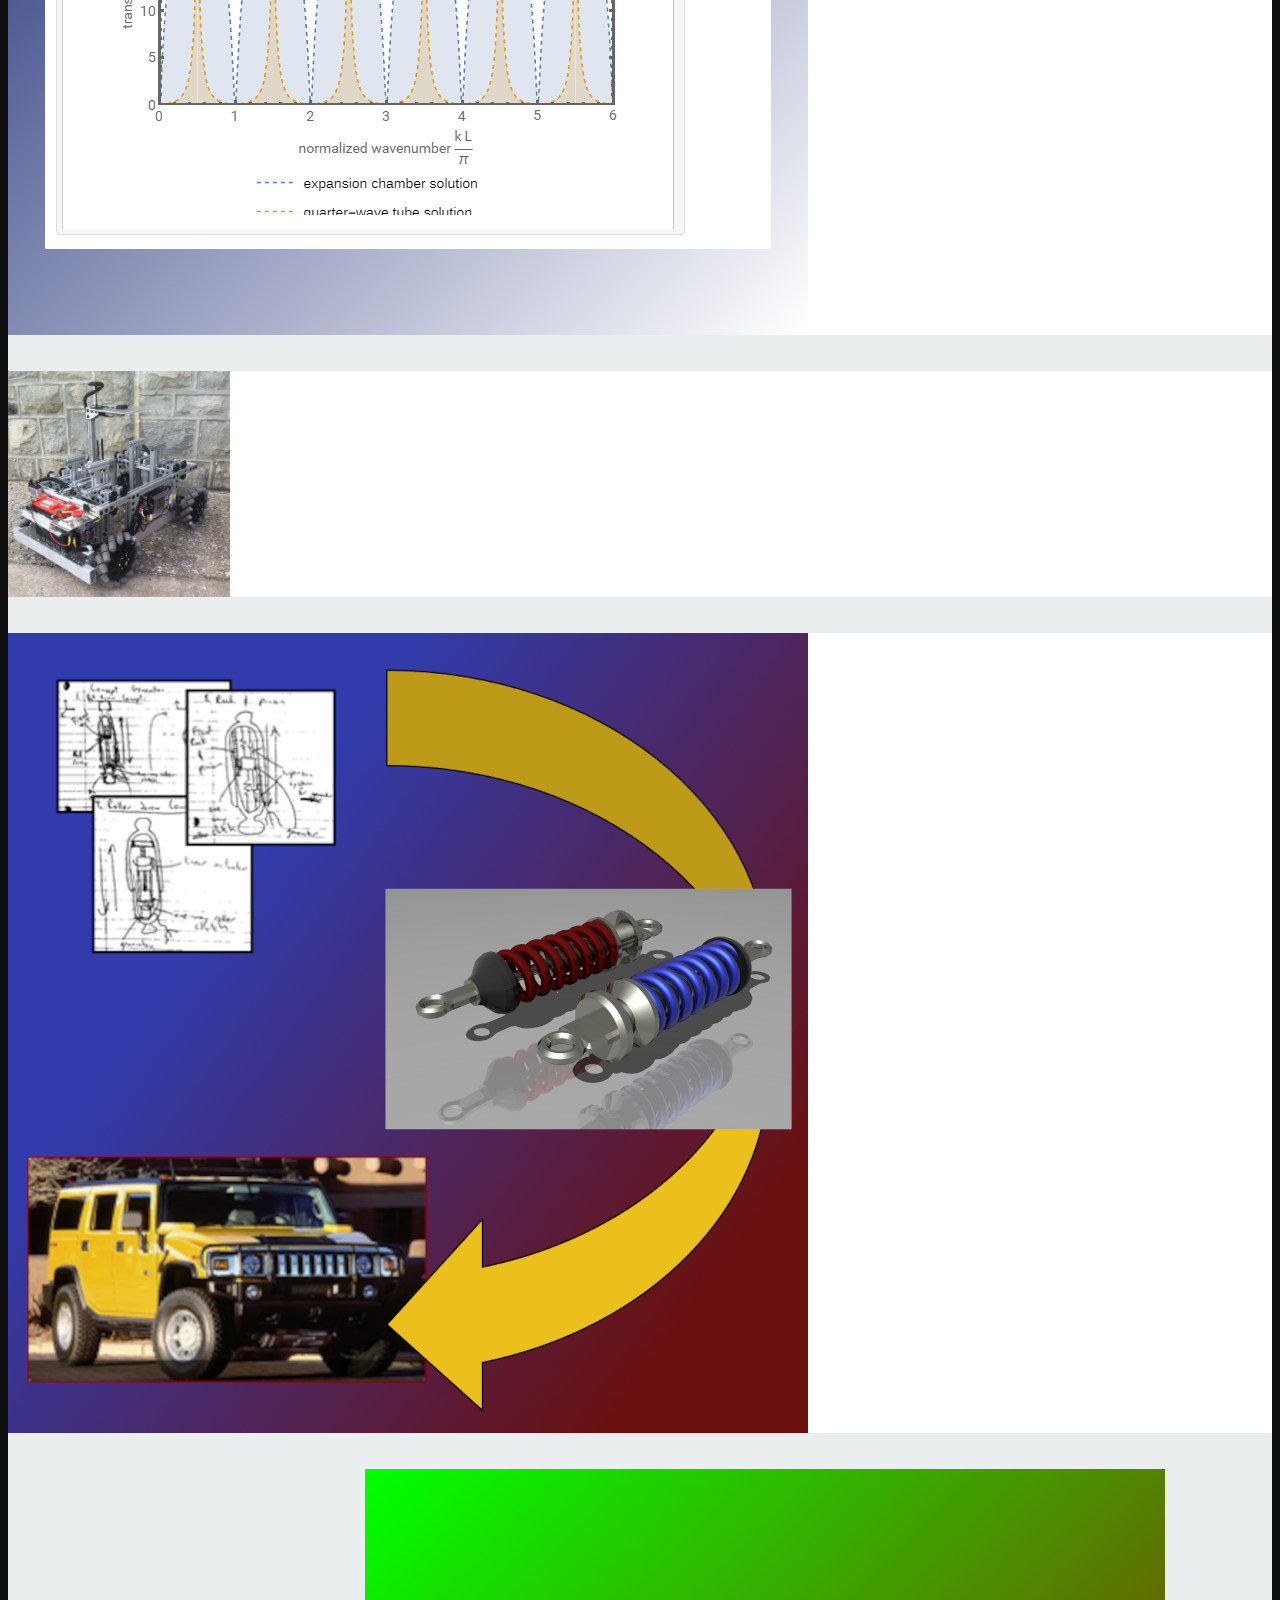
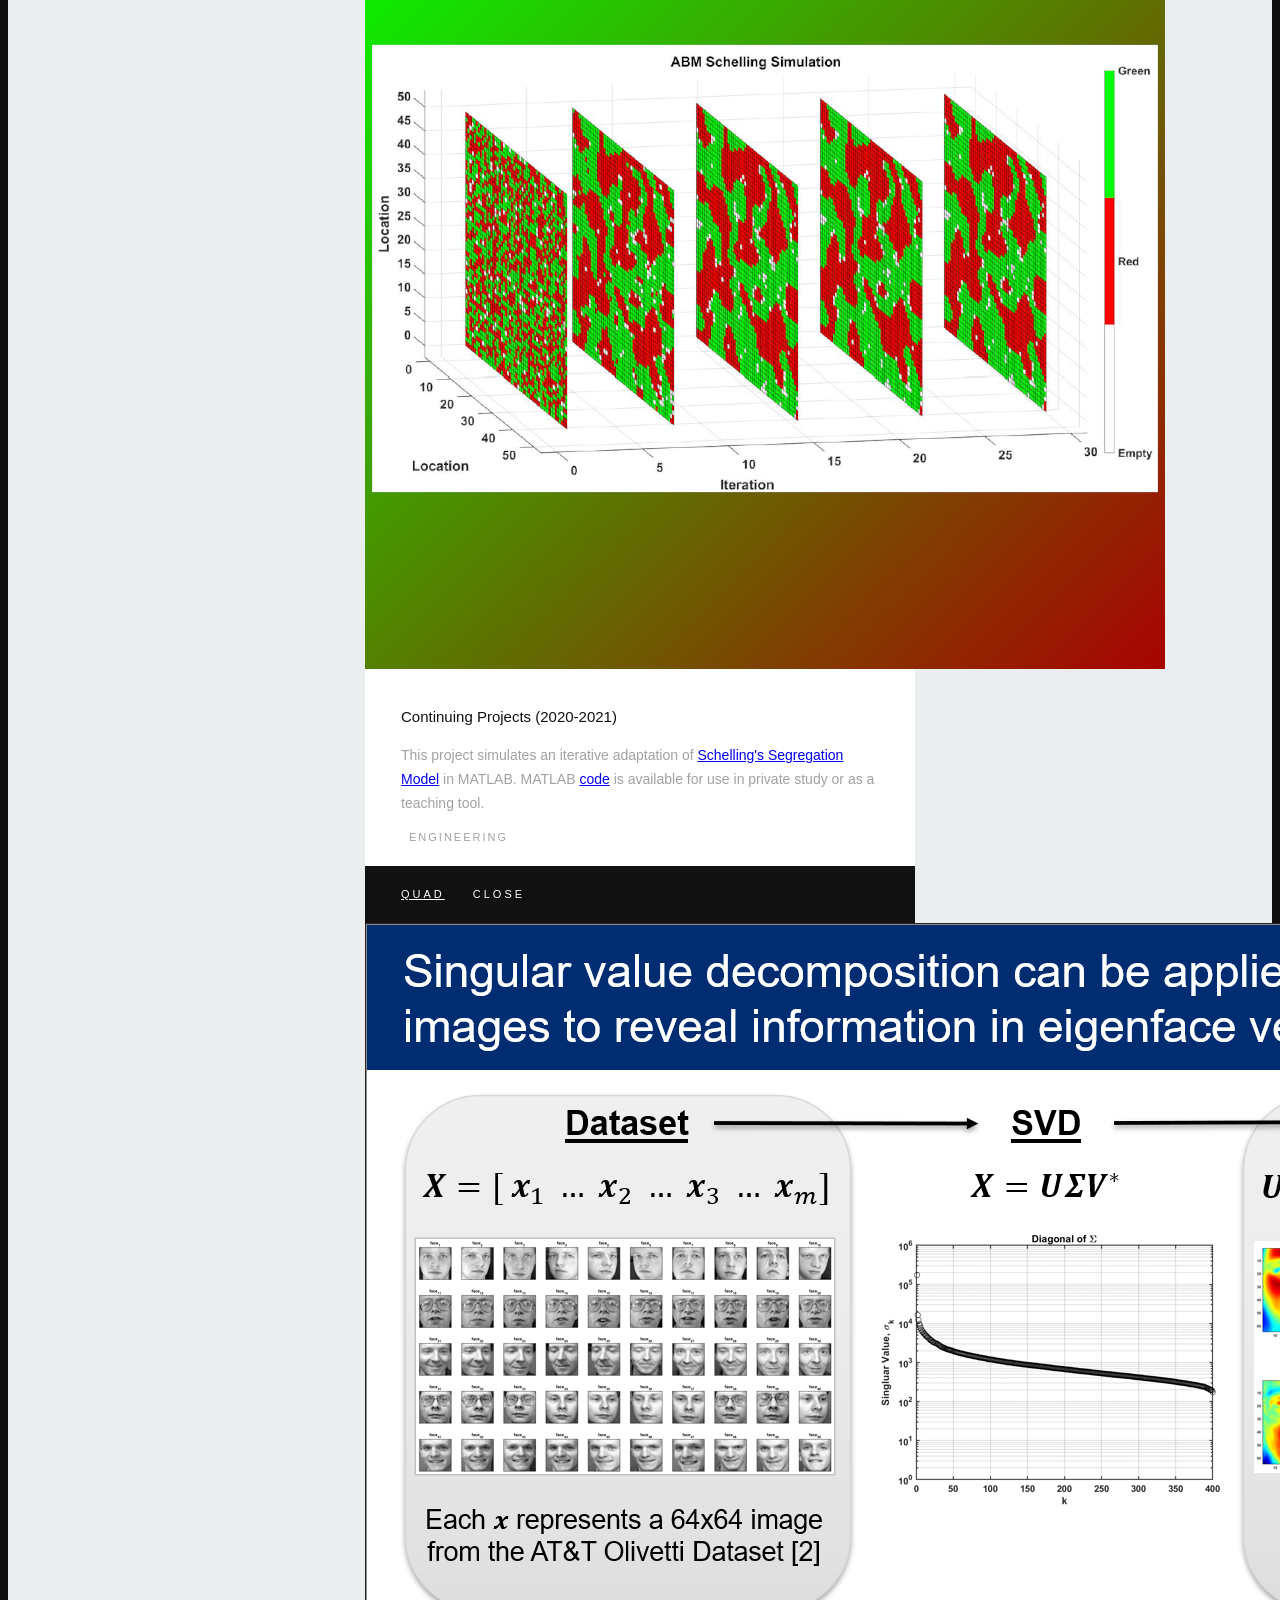
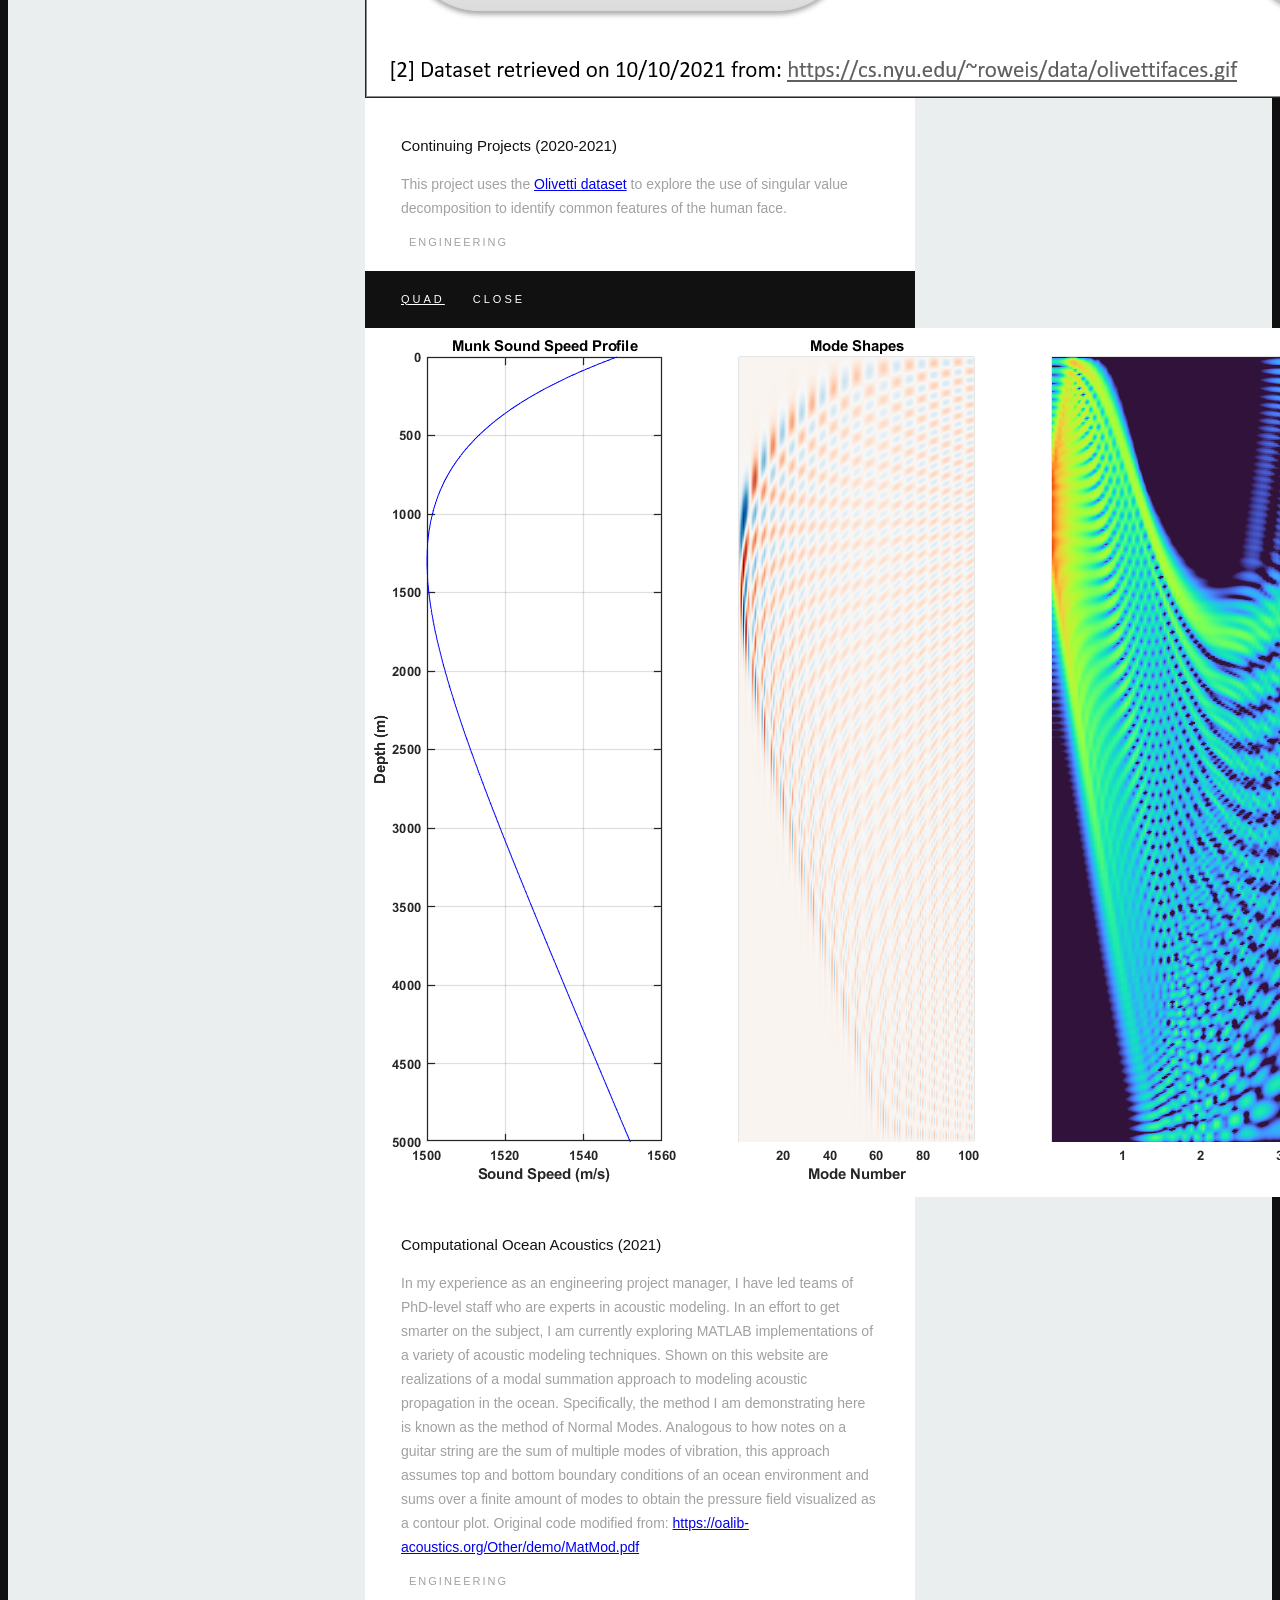
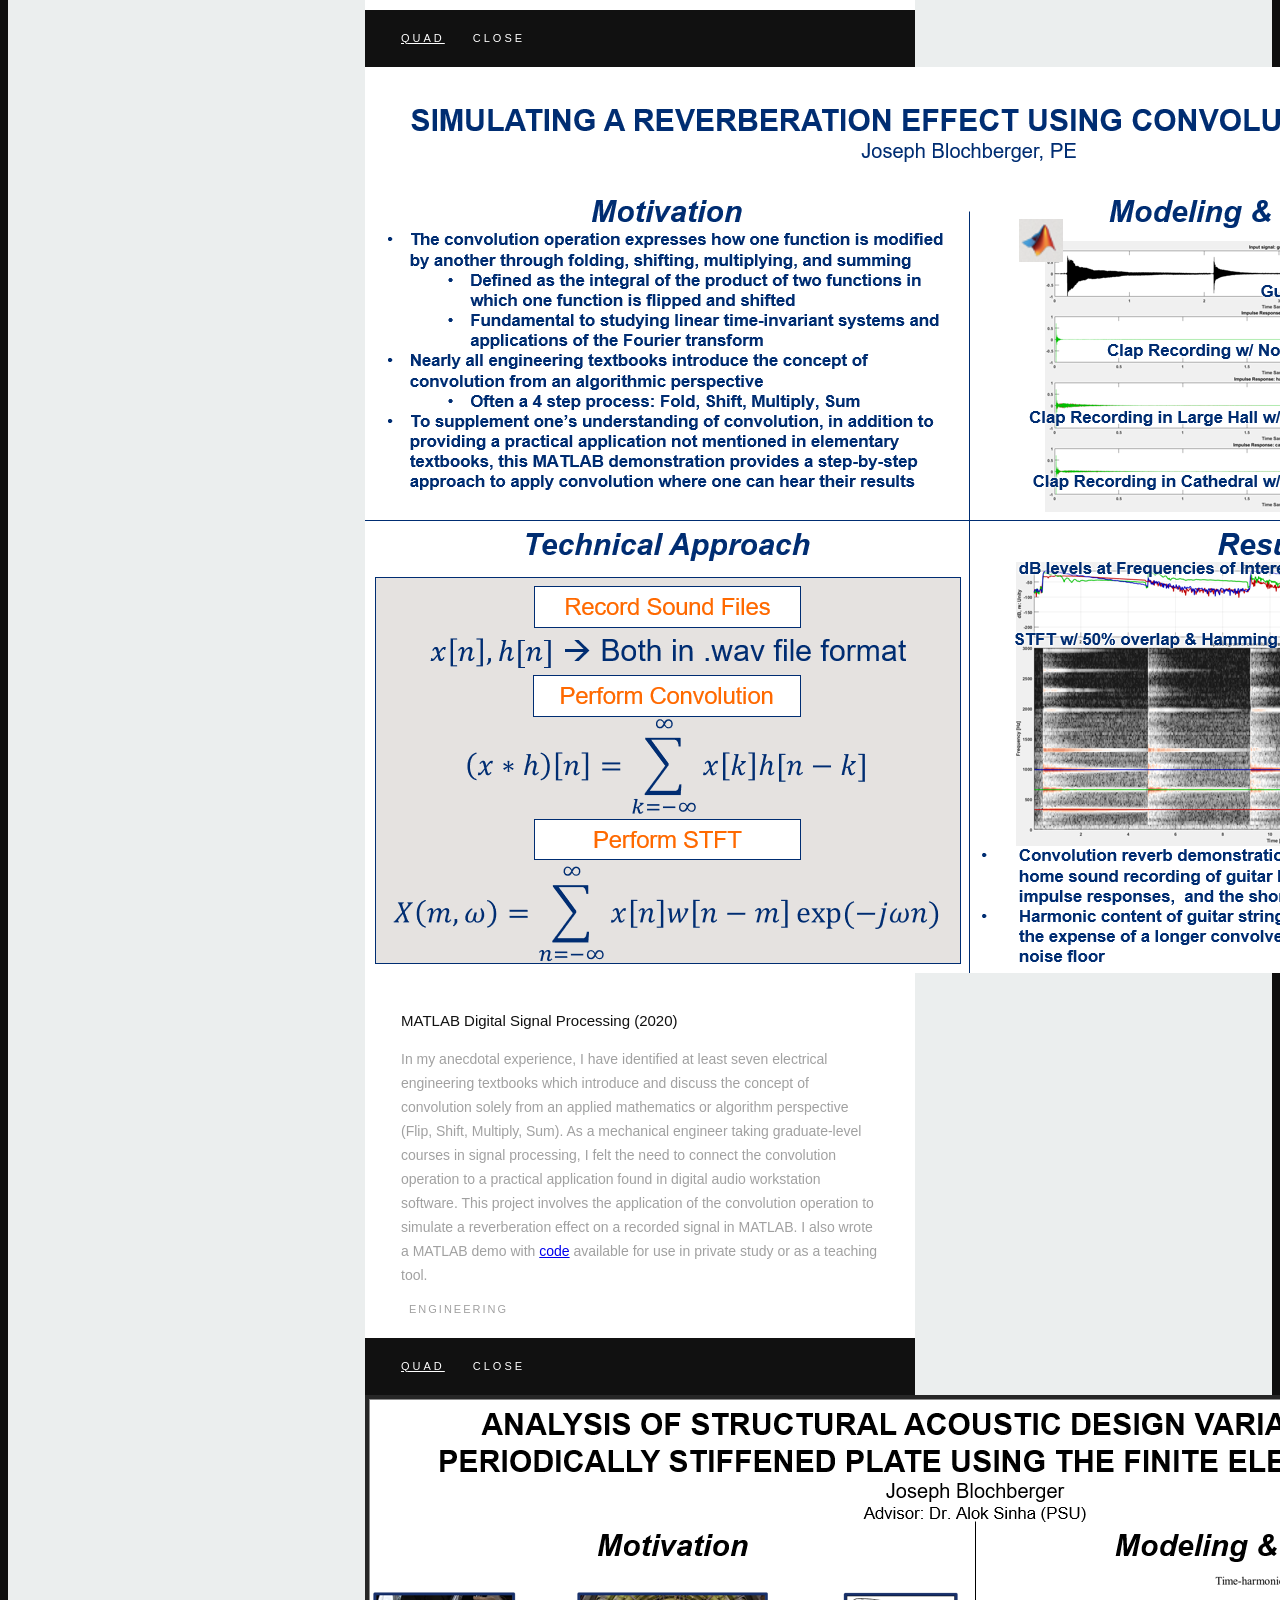
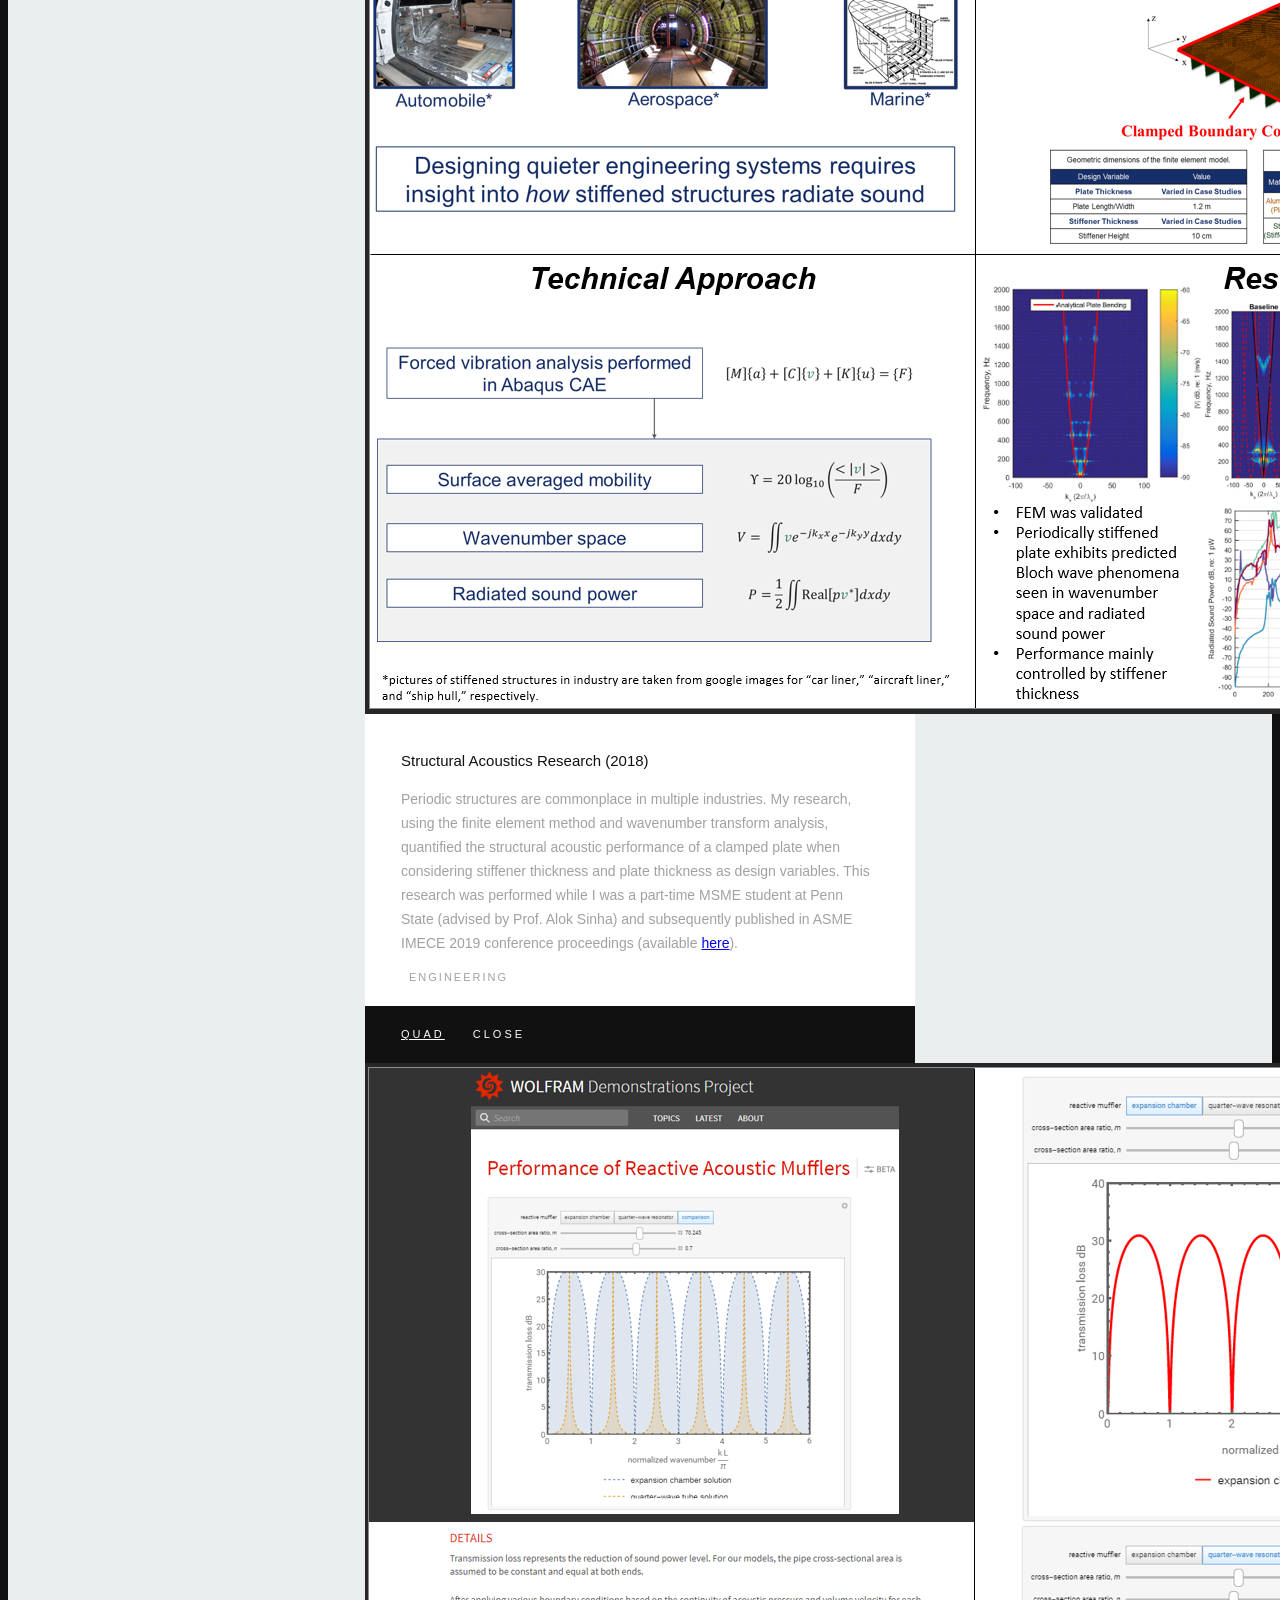
==== commit 241f59f2: "Update index.html" ====
--- a/index.html
+++ b/index.html
@@ -83,7 +83,7 @@
 
          <div class="three columns">
 
-            <img class="profile-pic"  src="images/academic-seal_color.jpg" alt="" />
+            <img class="profile-pic"  src="images/profilepic_2.png" alt="" />
 
          </div>
 
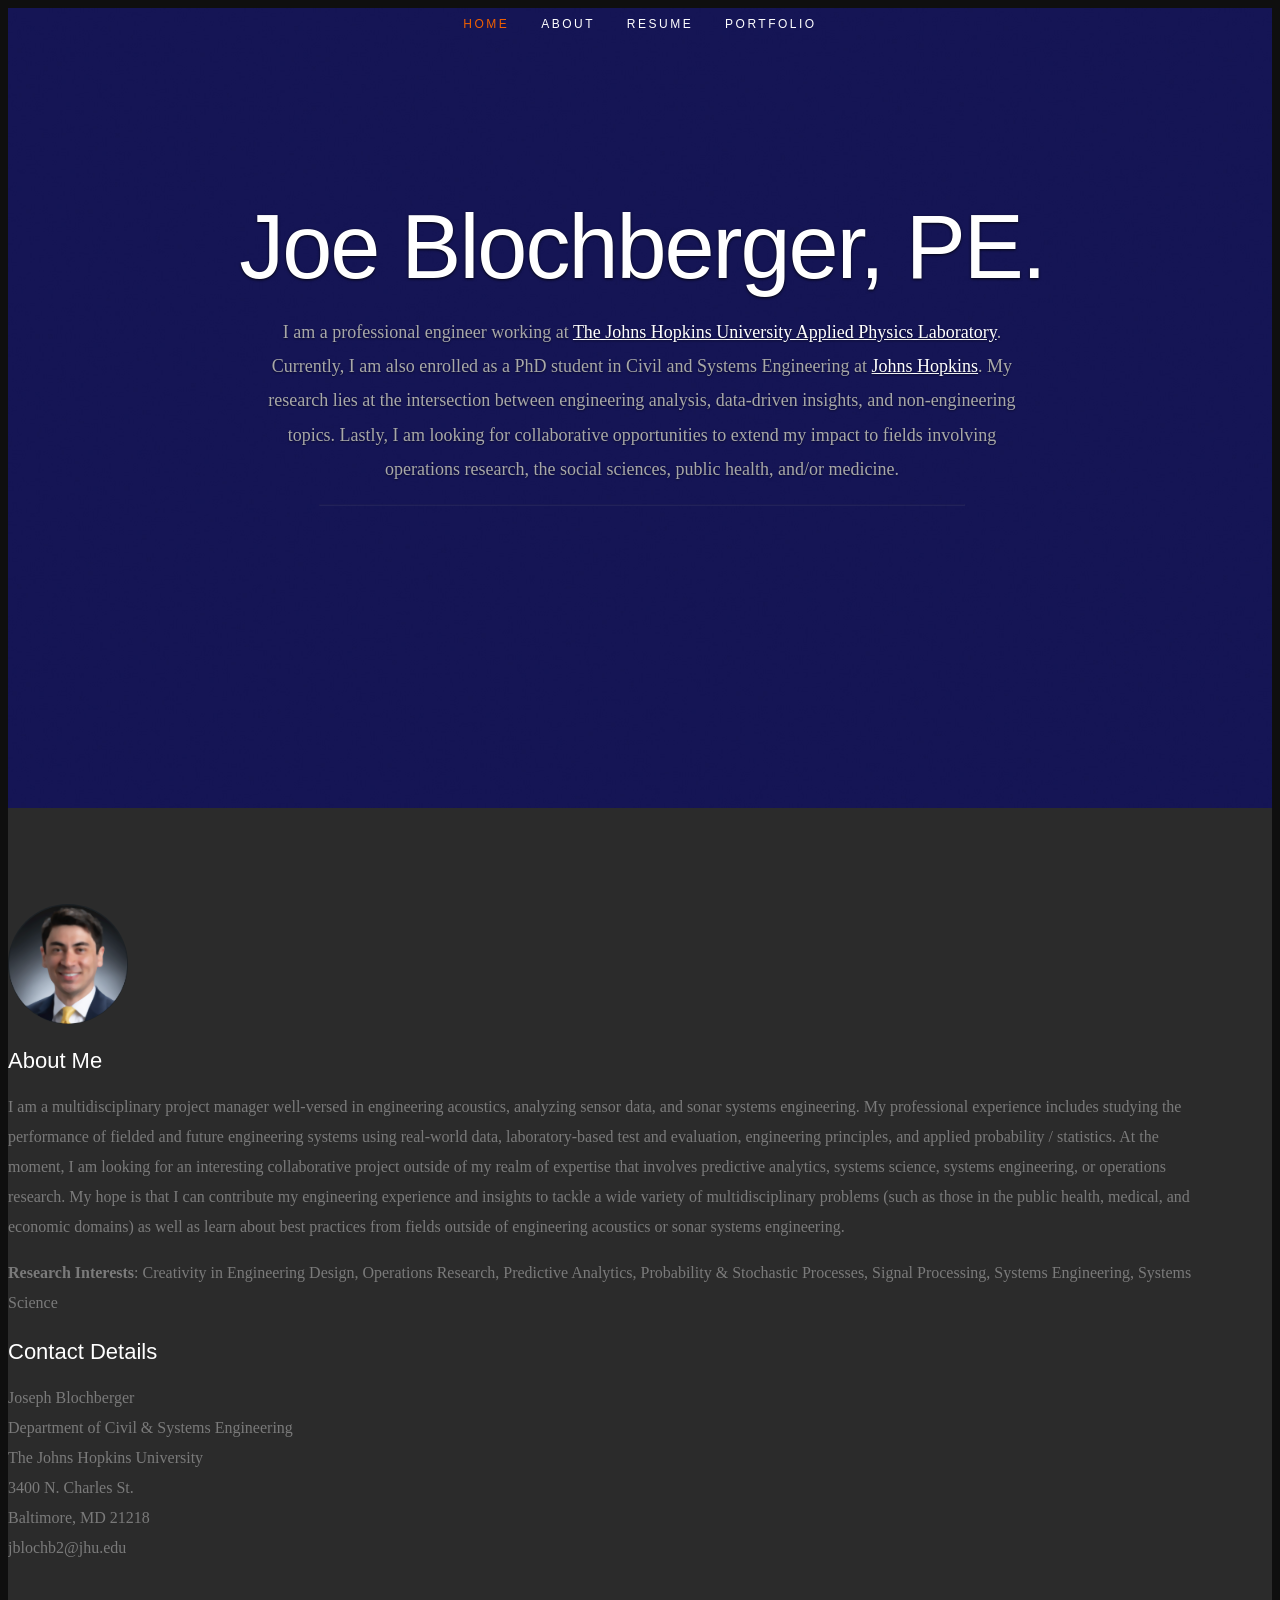
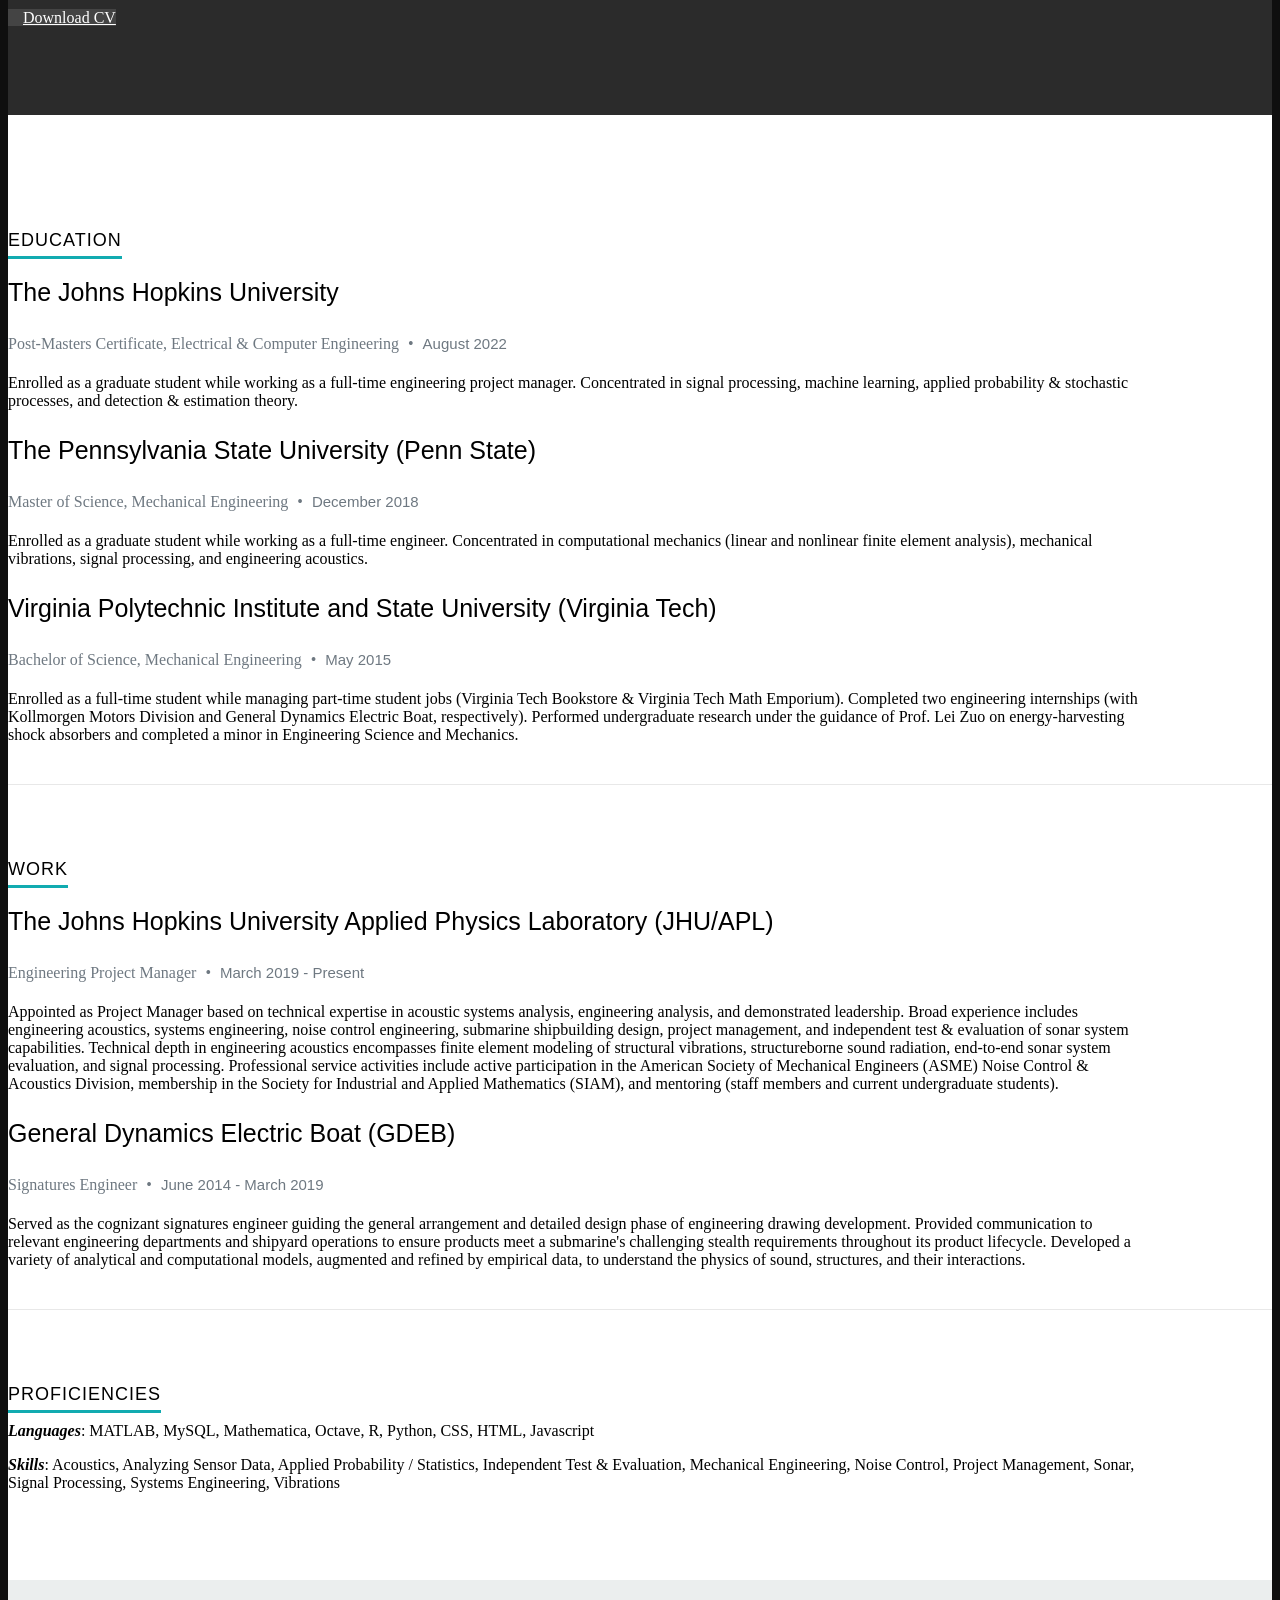
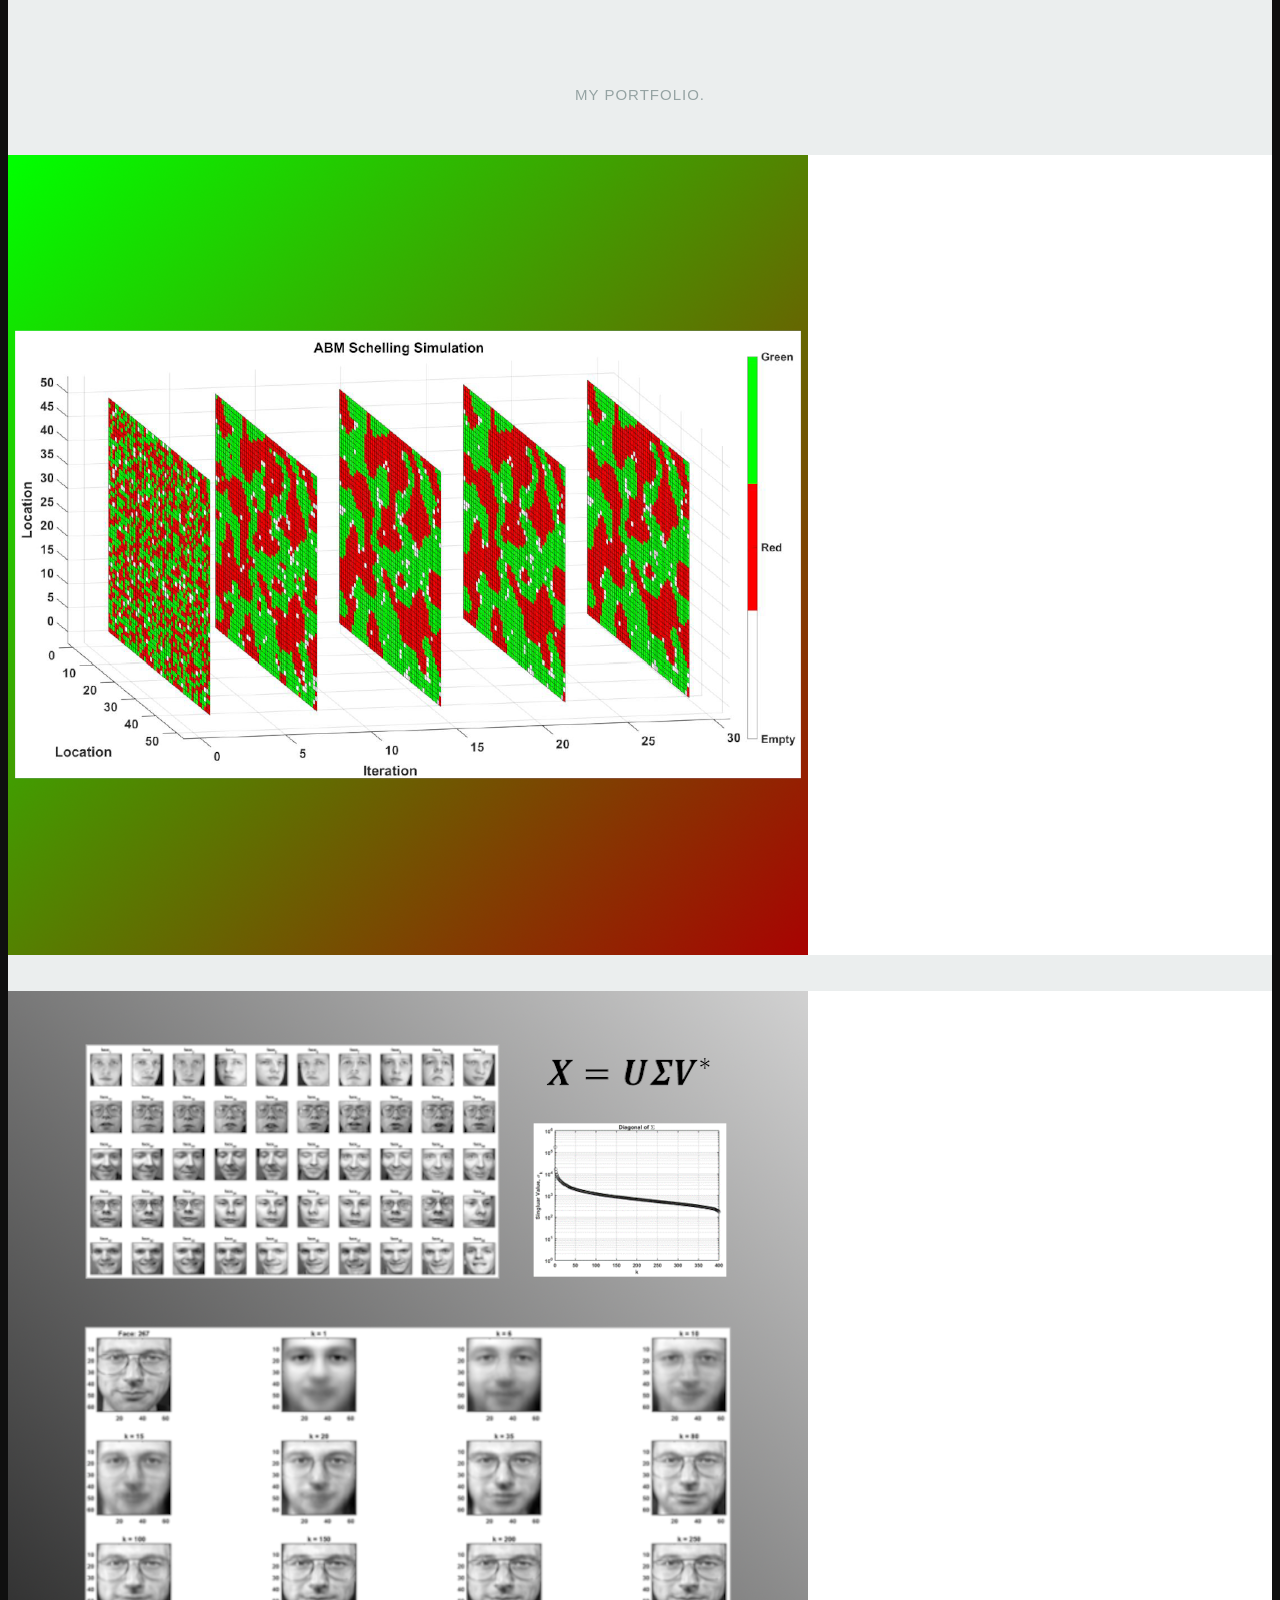
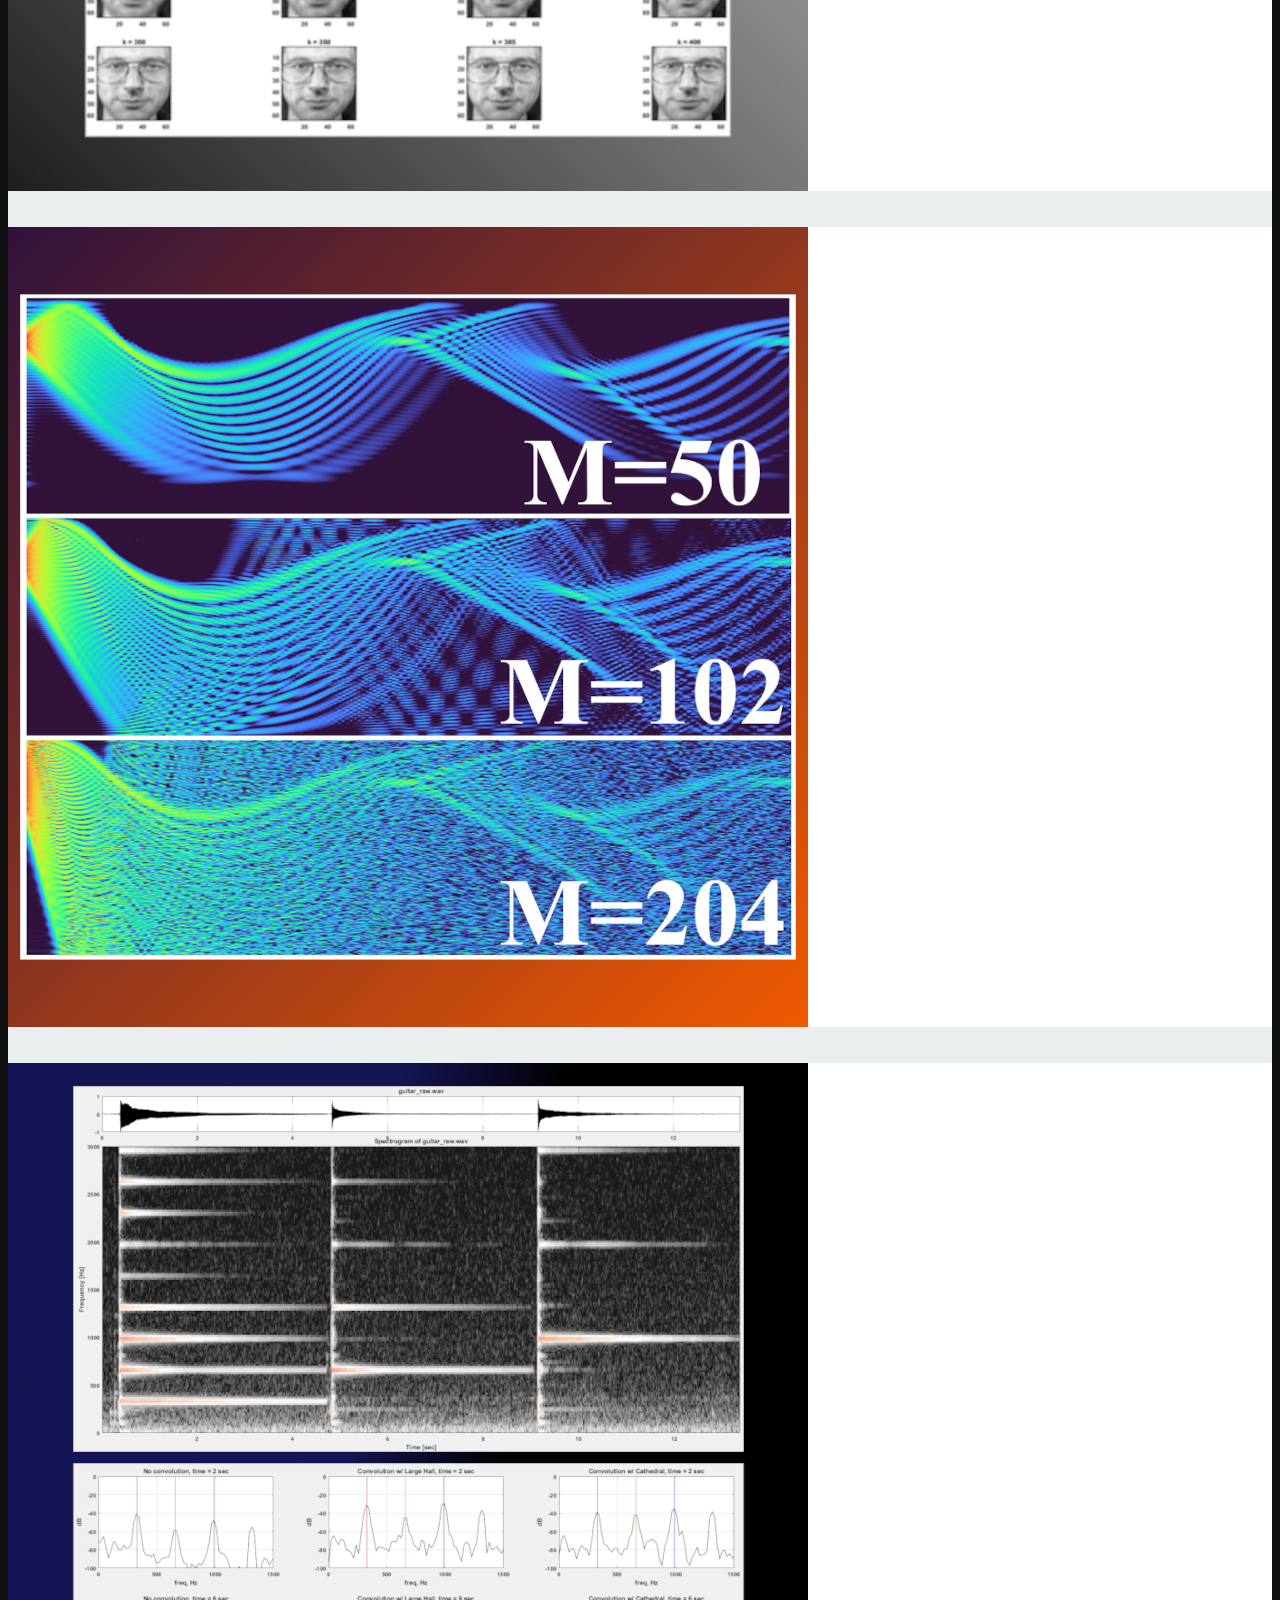
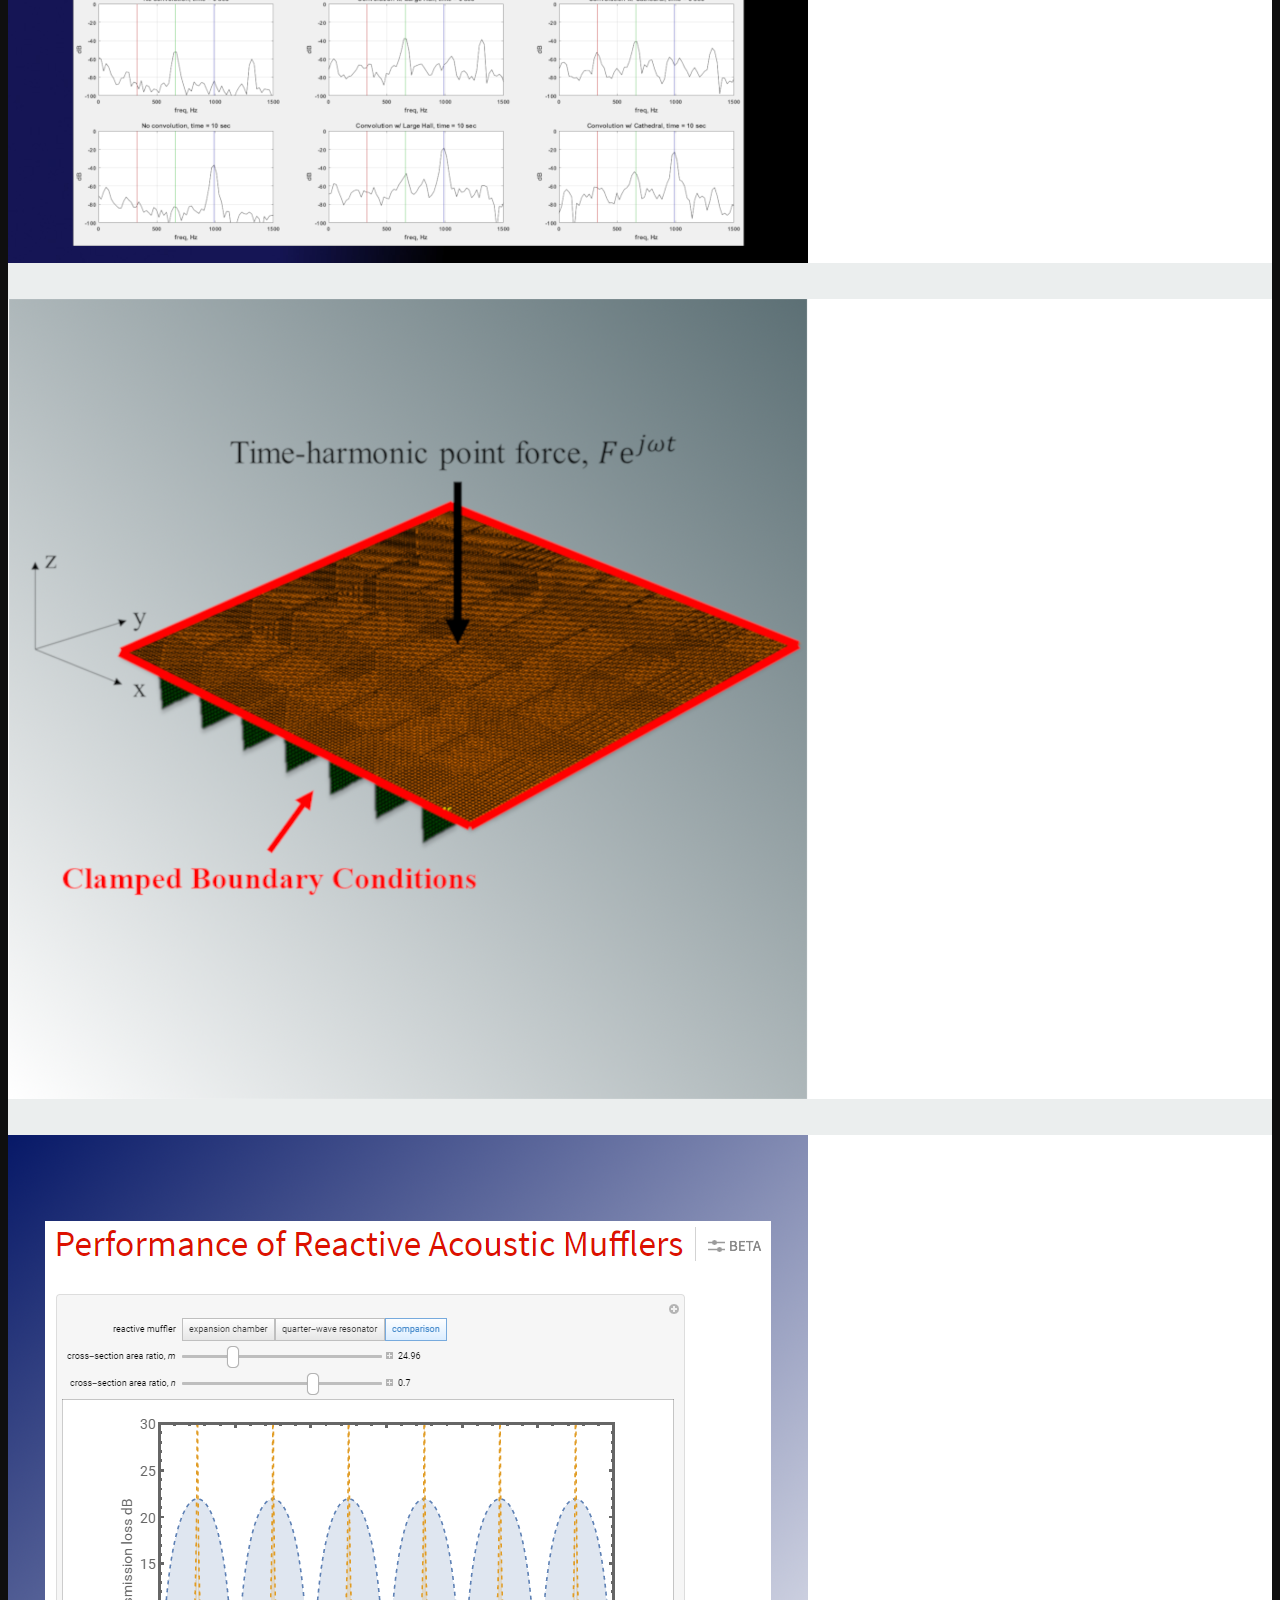
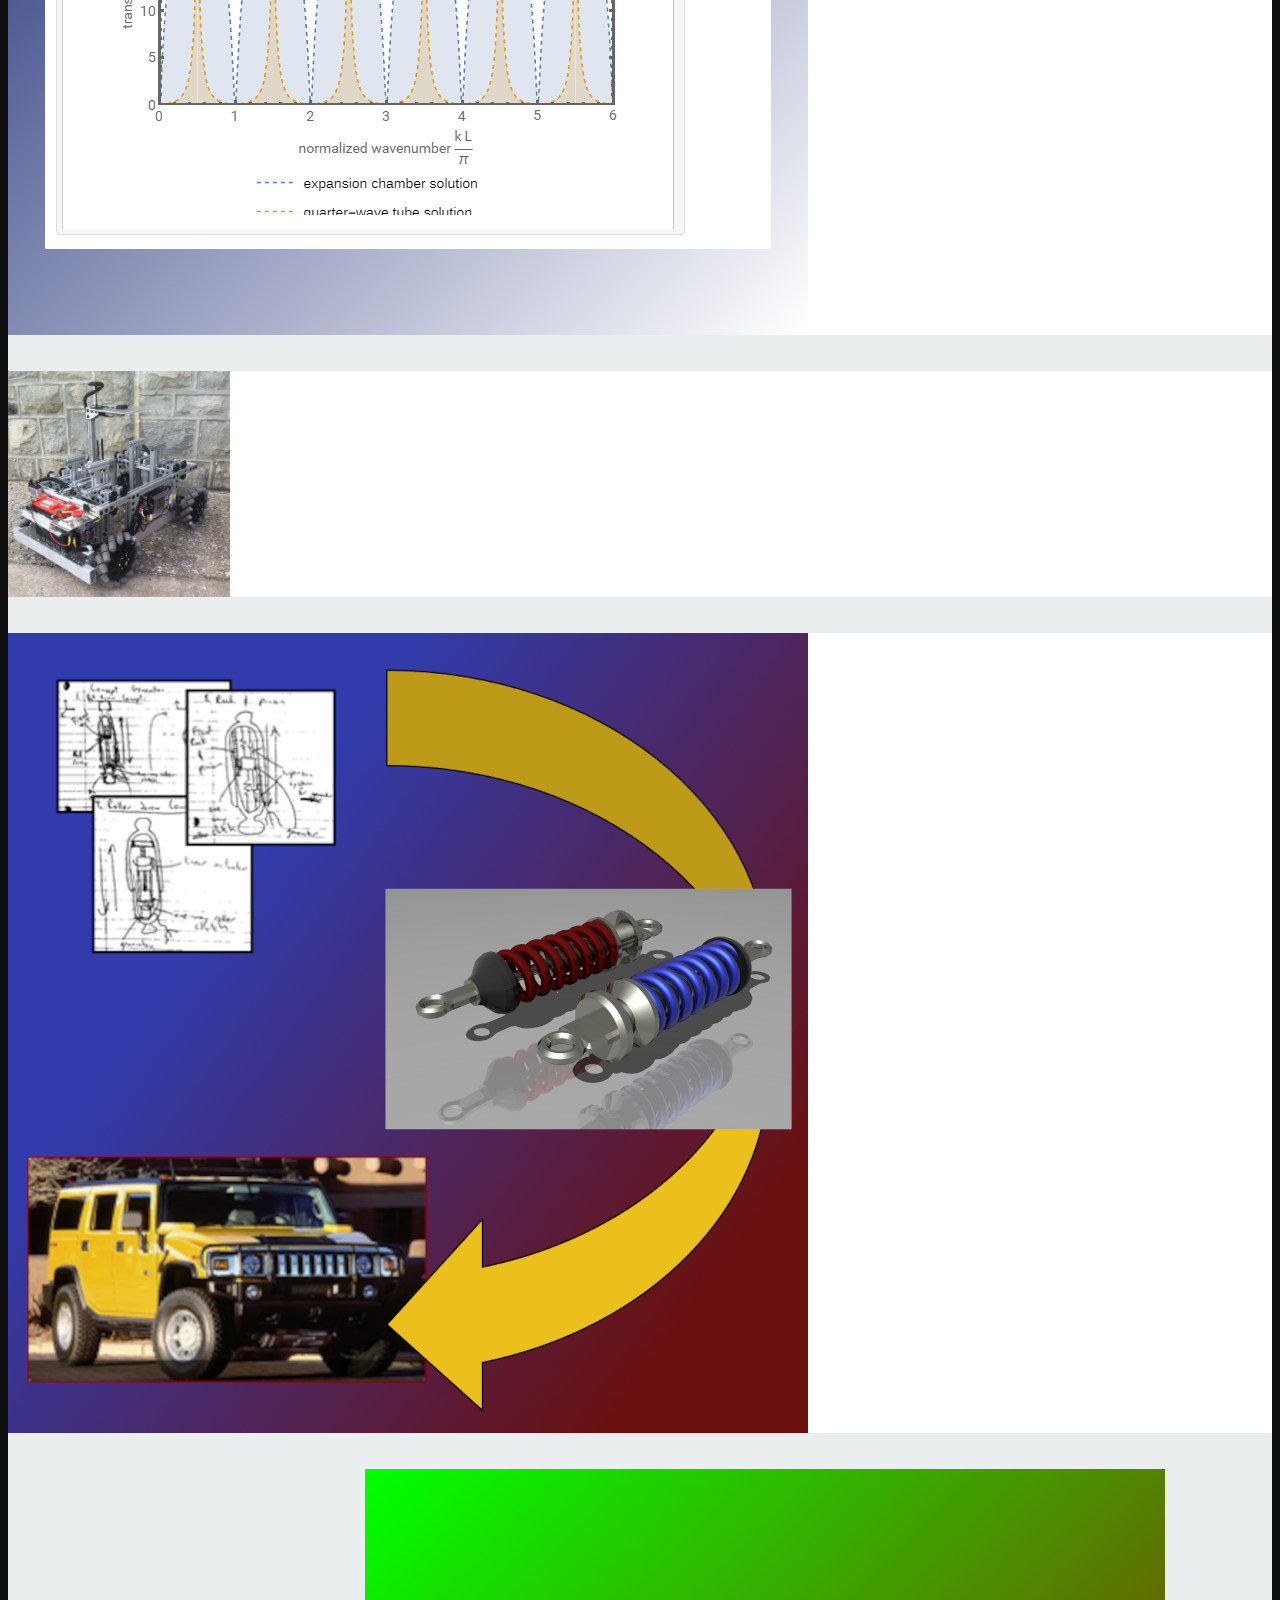
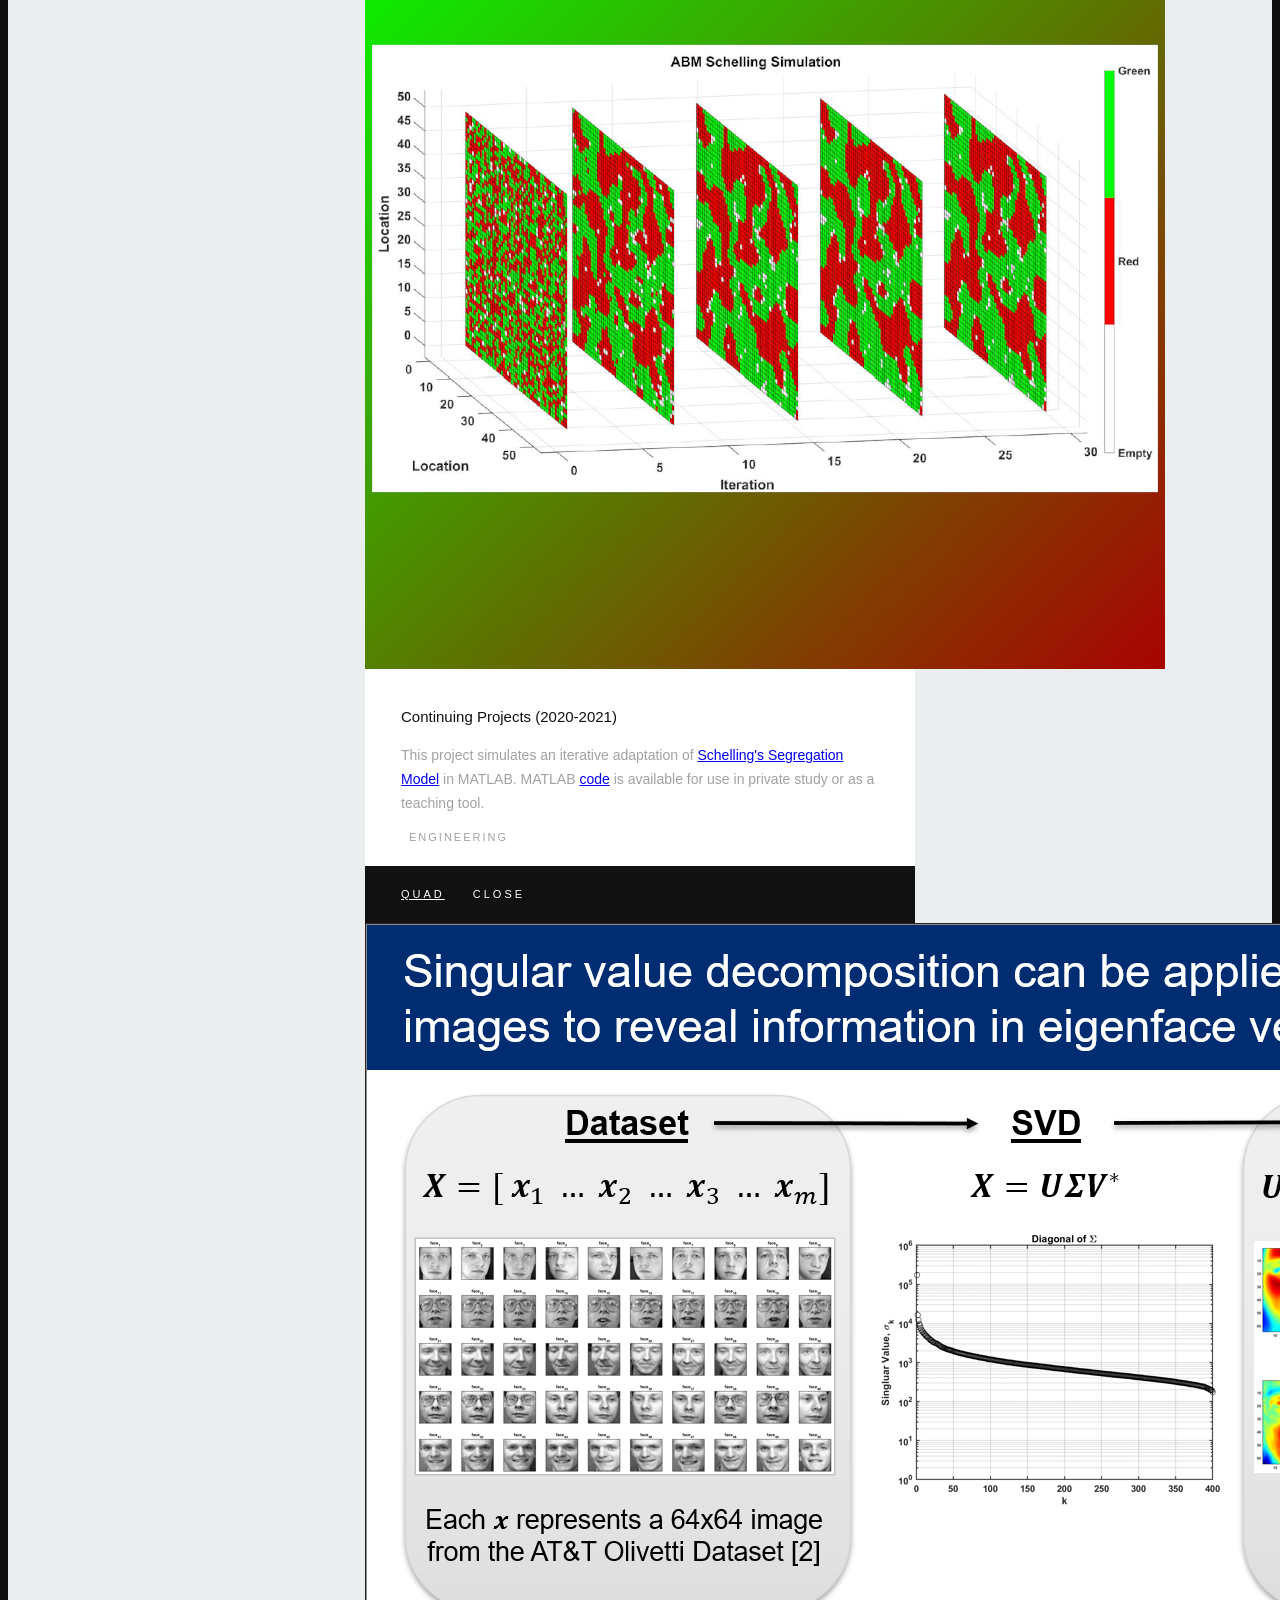
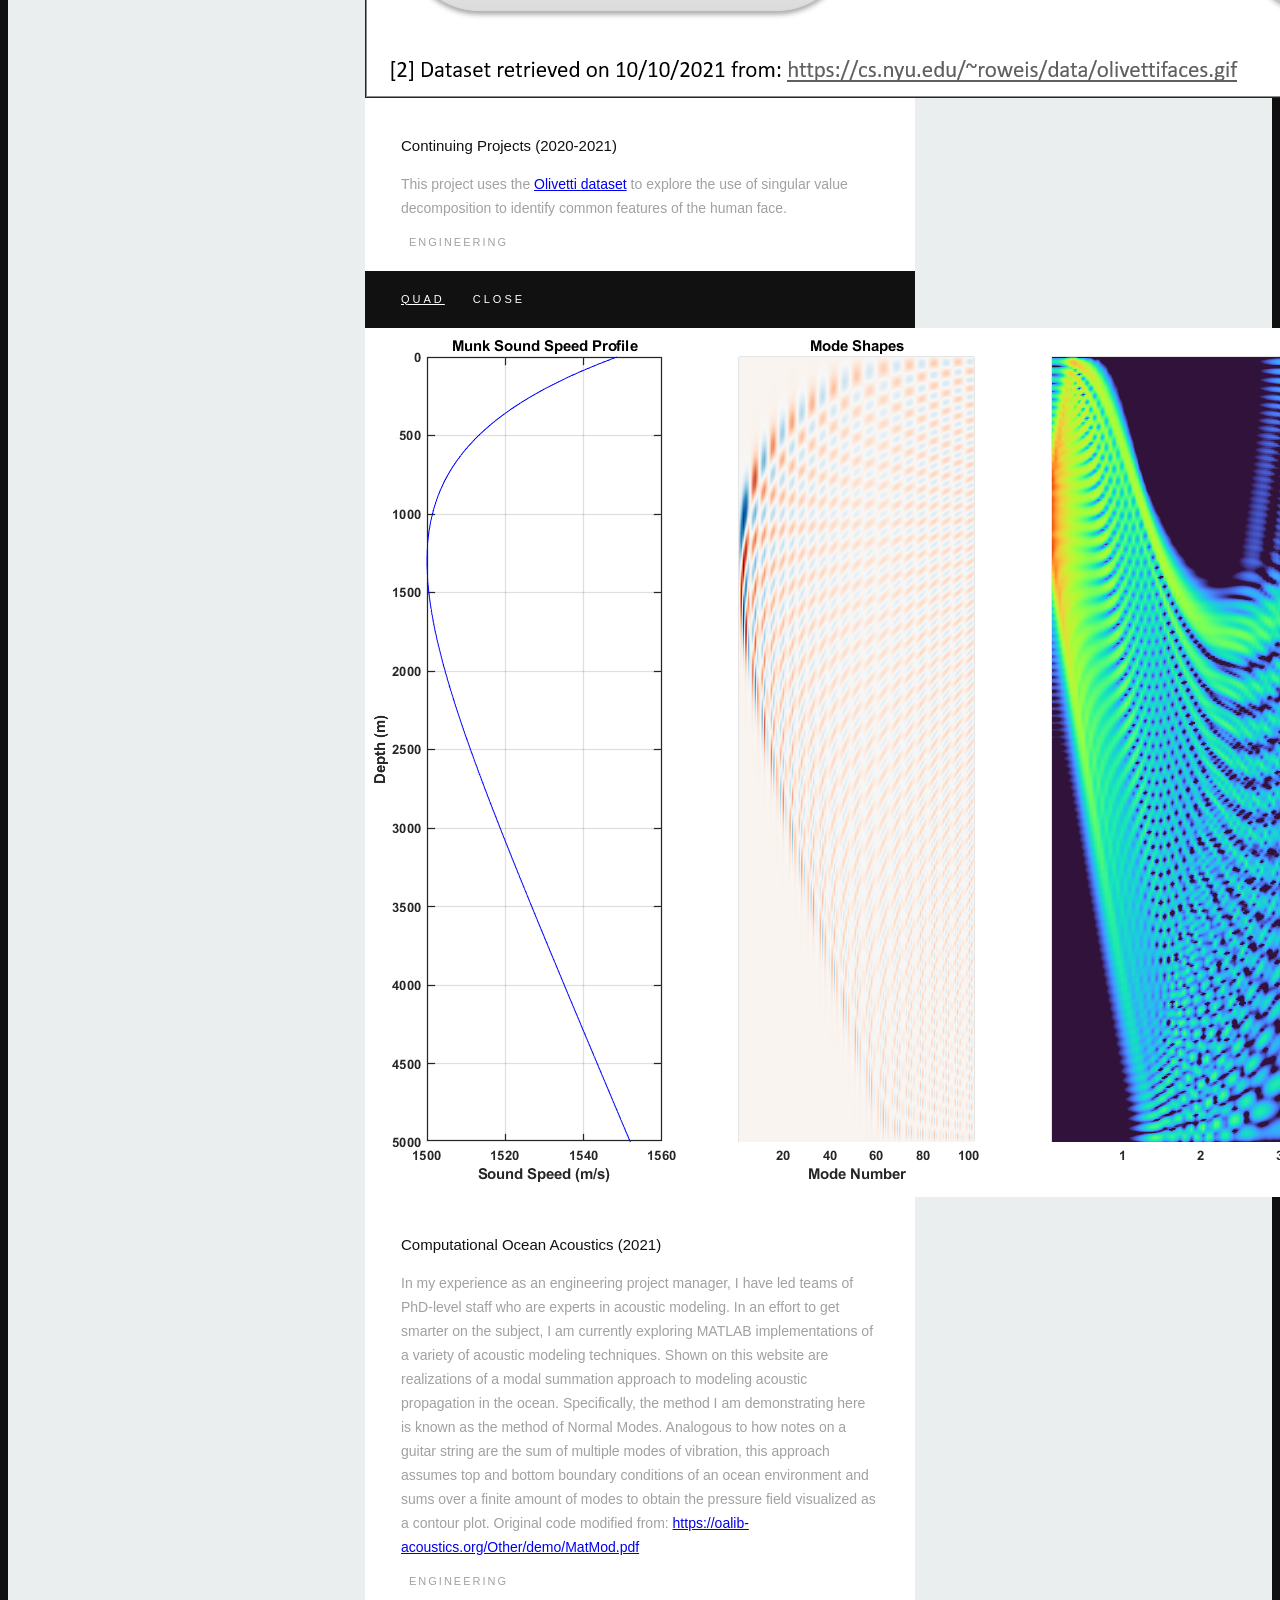
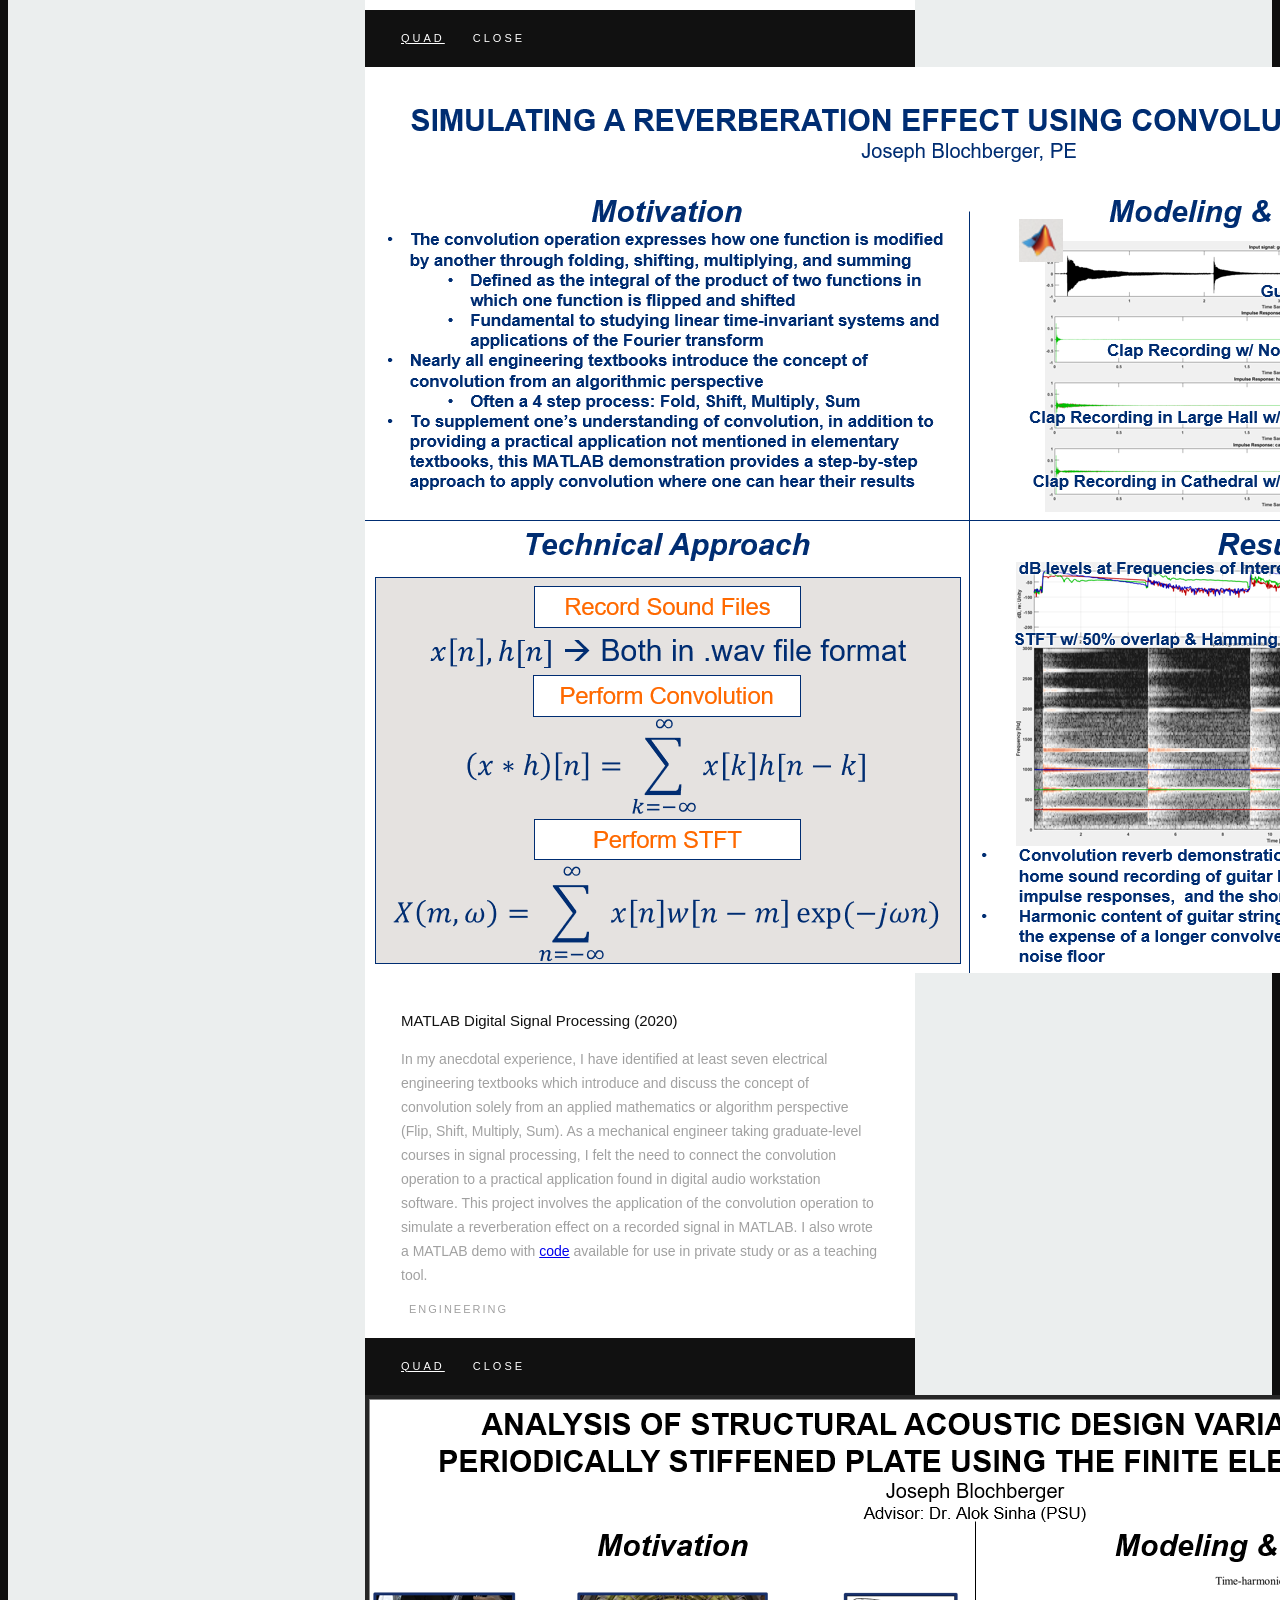
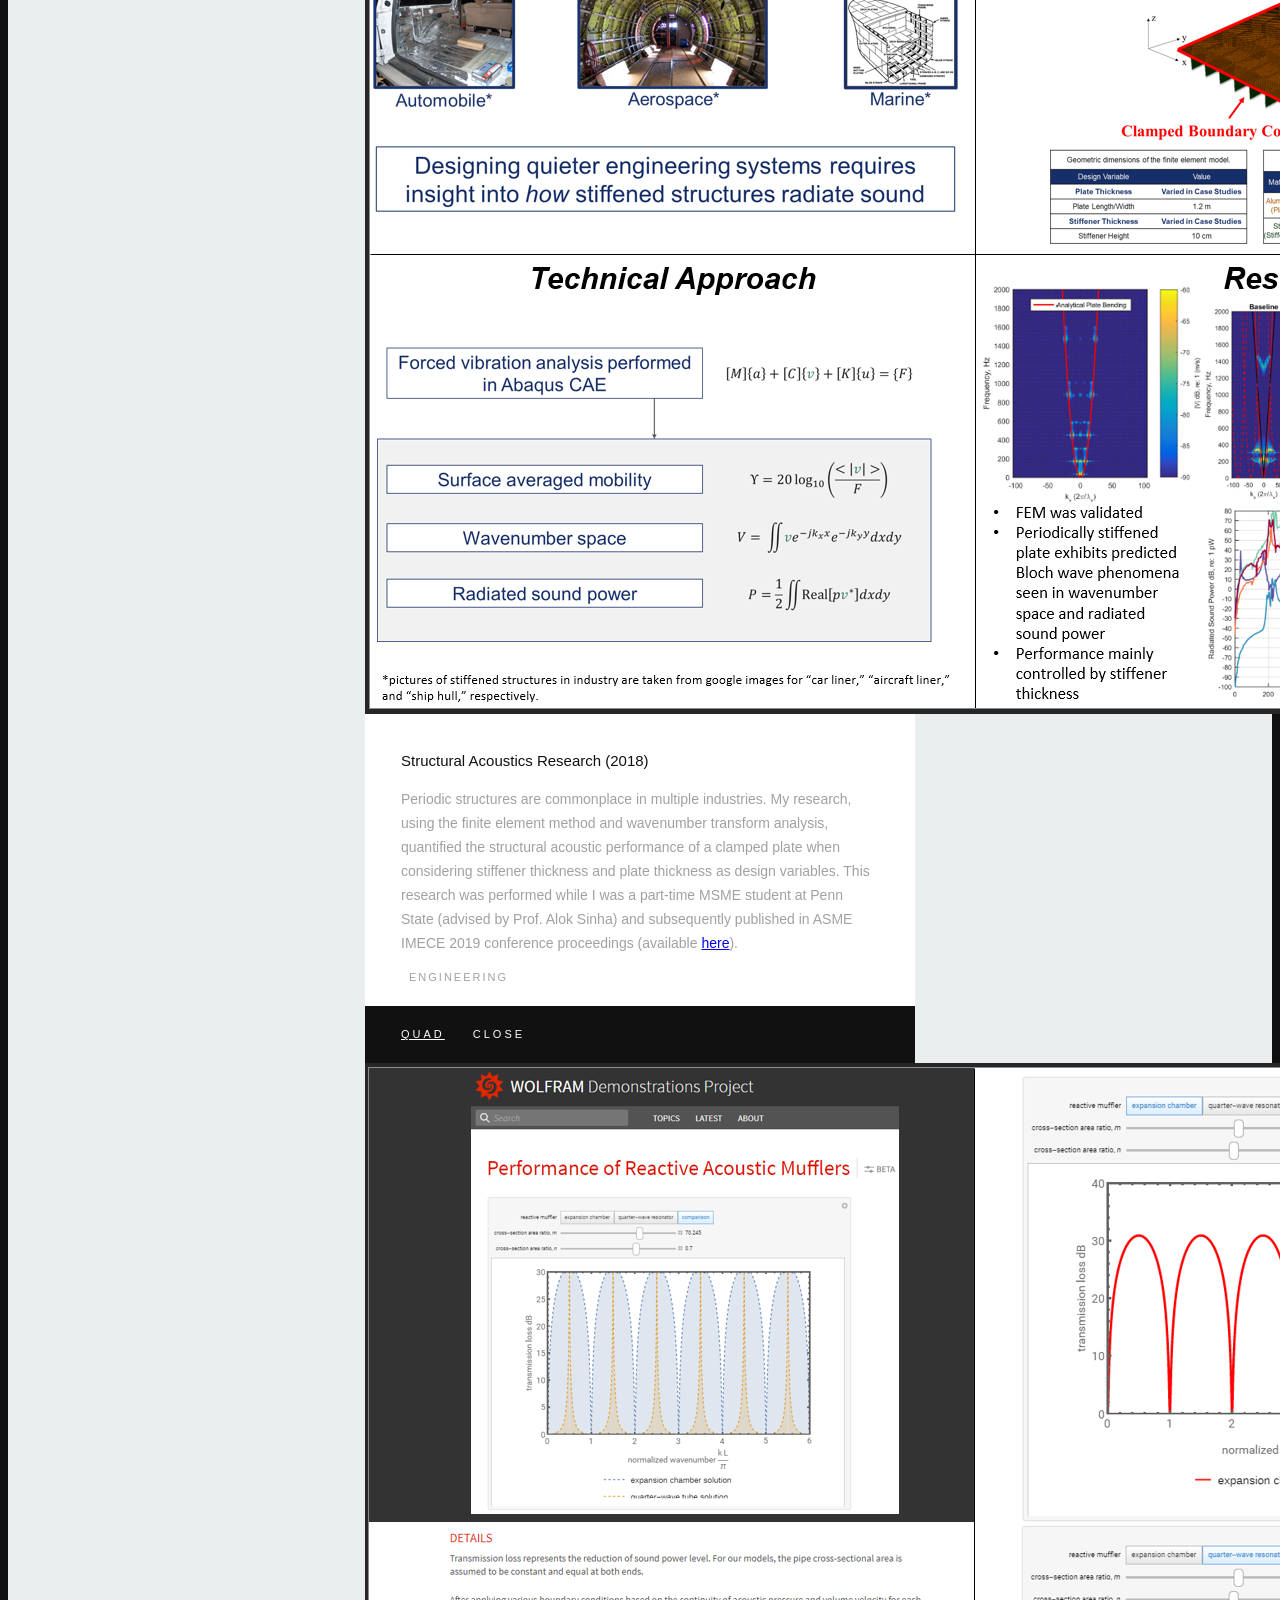
==== commit cd0234d1: "Update index.html" ====
--- a/index.html
+++ b/index.html
@@ -83,7 +83,7 @@
 
          <div class="three columns">
 
-            <img class="profile-pic"  src="images/profilepic_2.png" alt="" />
+            <img class="profile-pic"  src="images/profilepic_3.png" alt="" />
 
          </div>
 
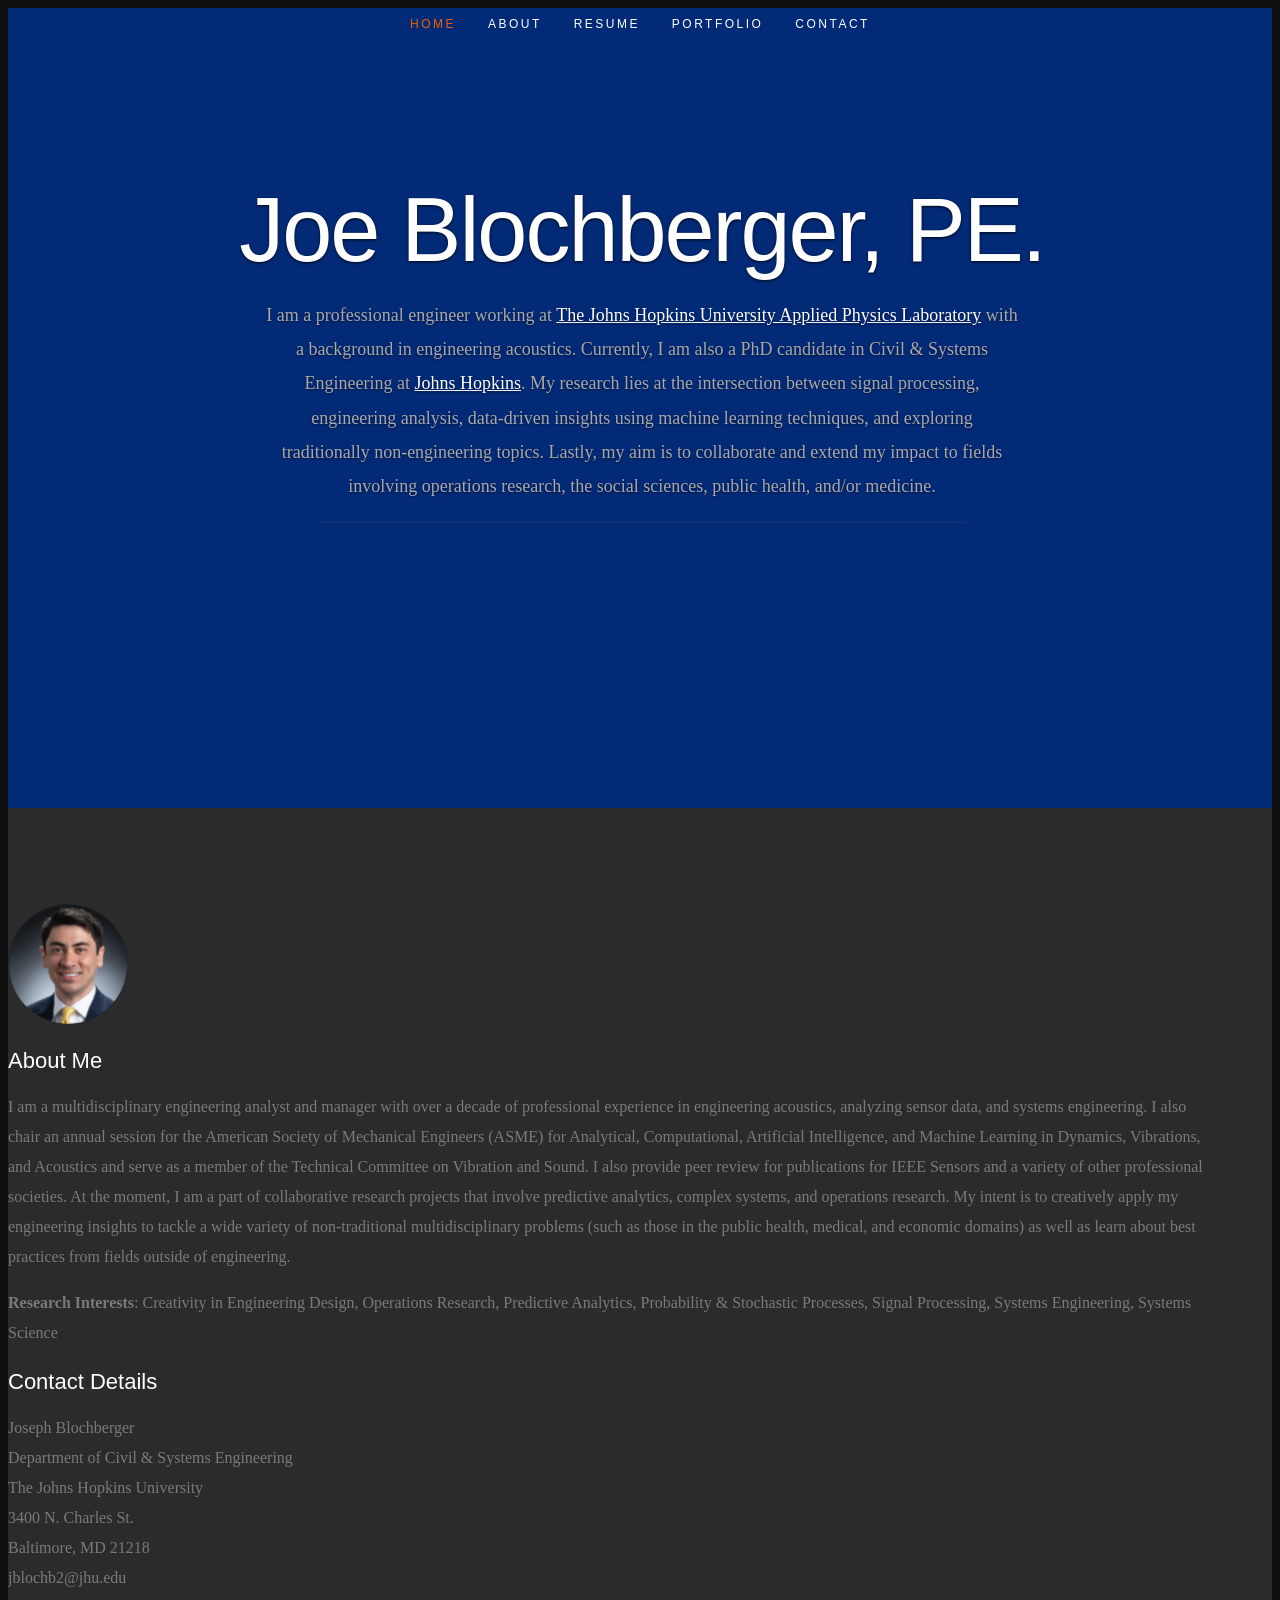
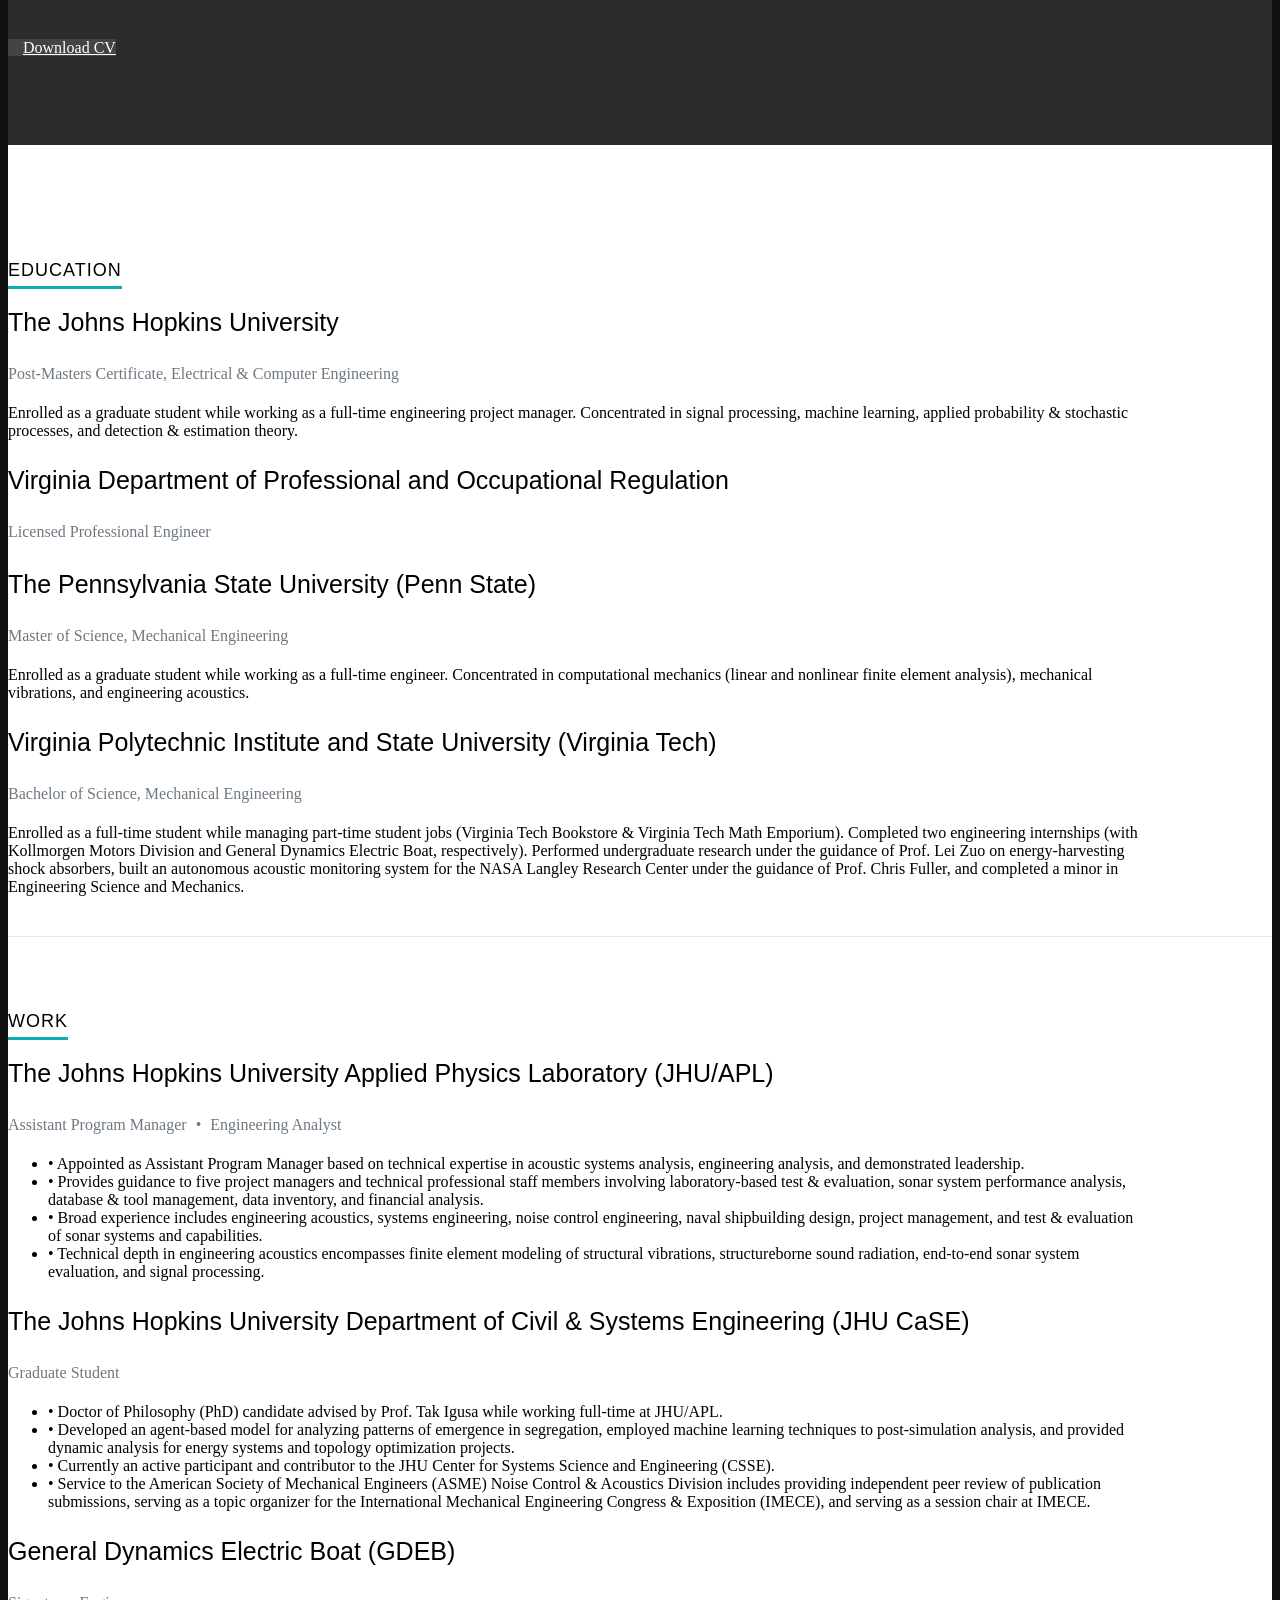
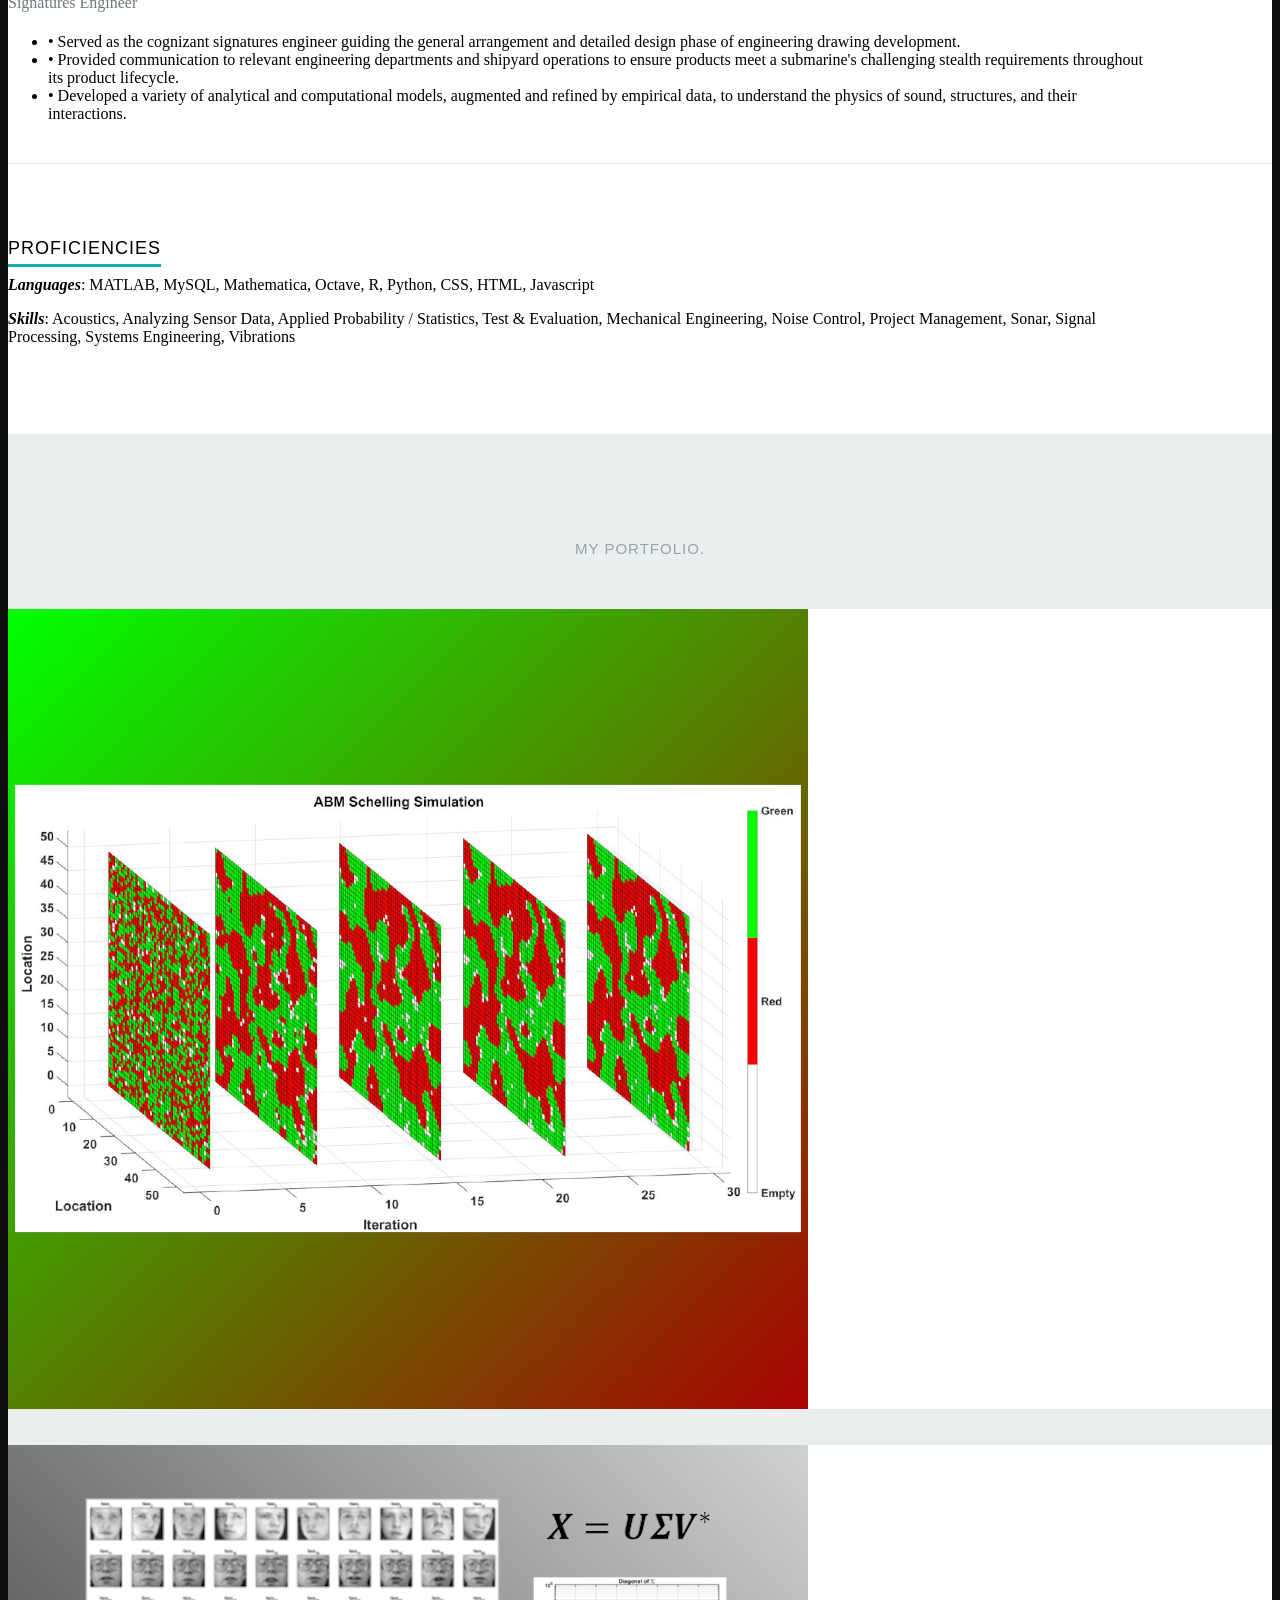
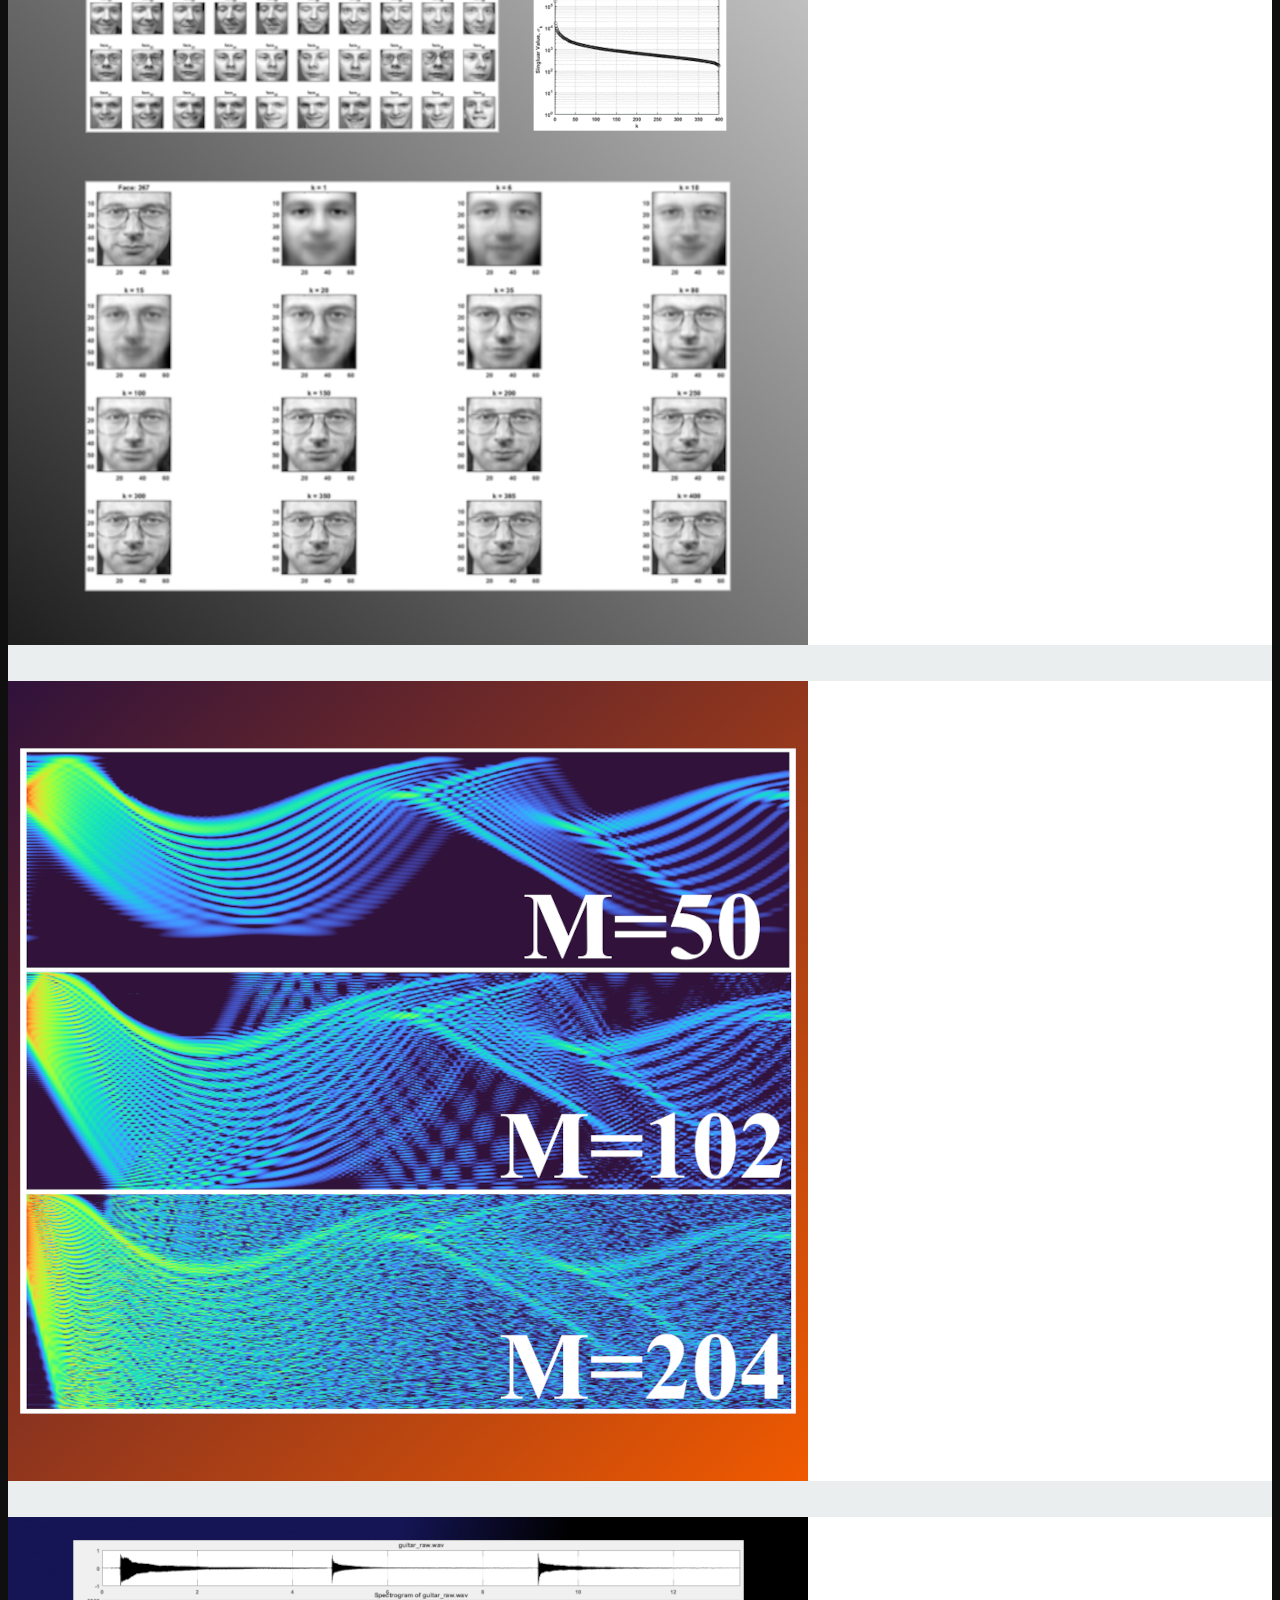
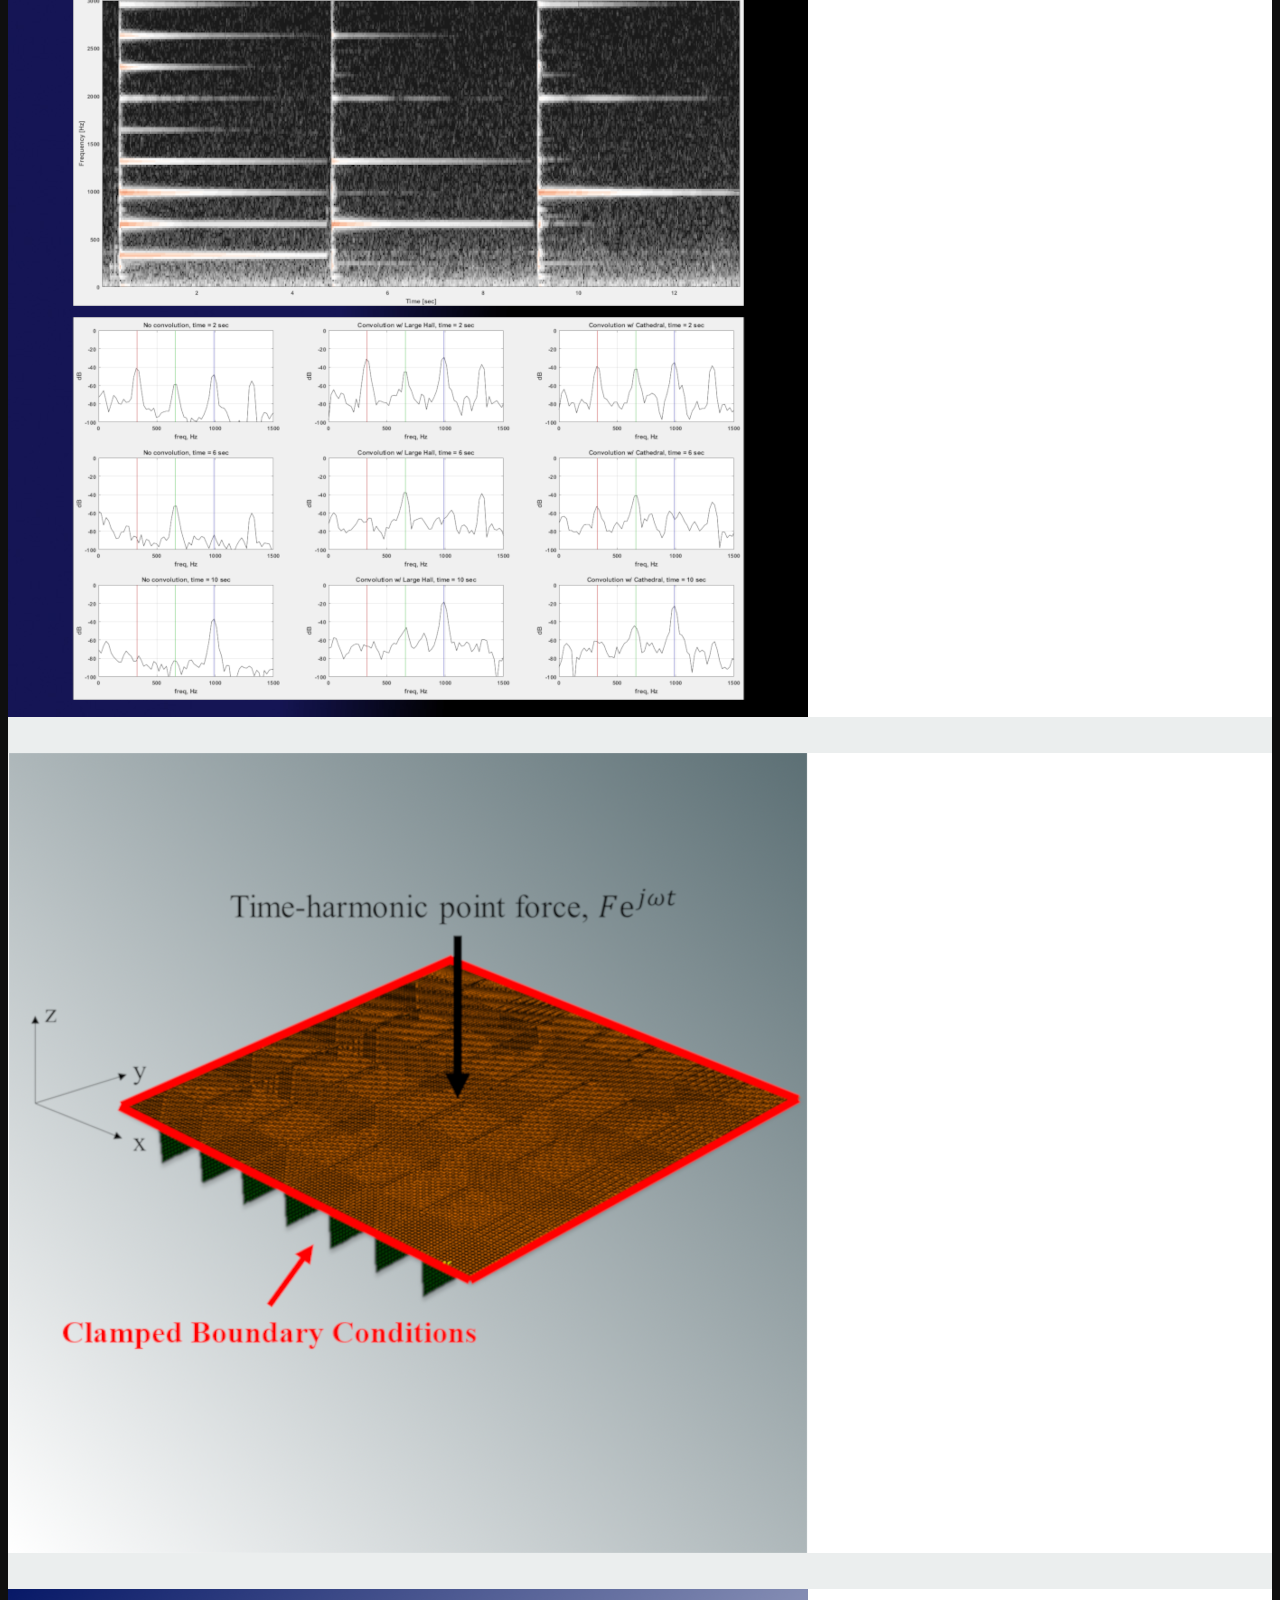
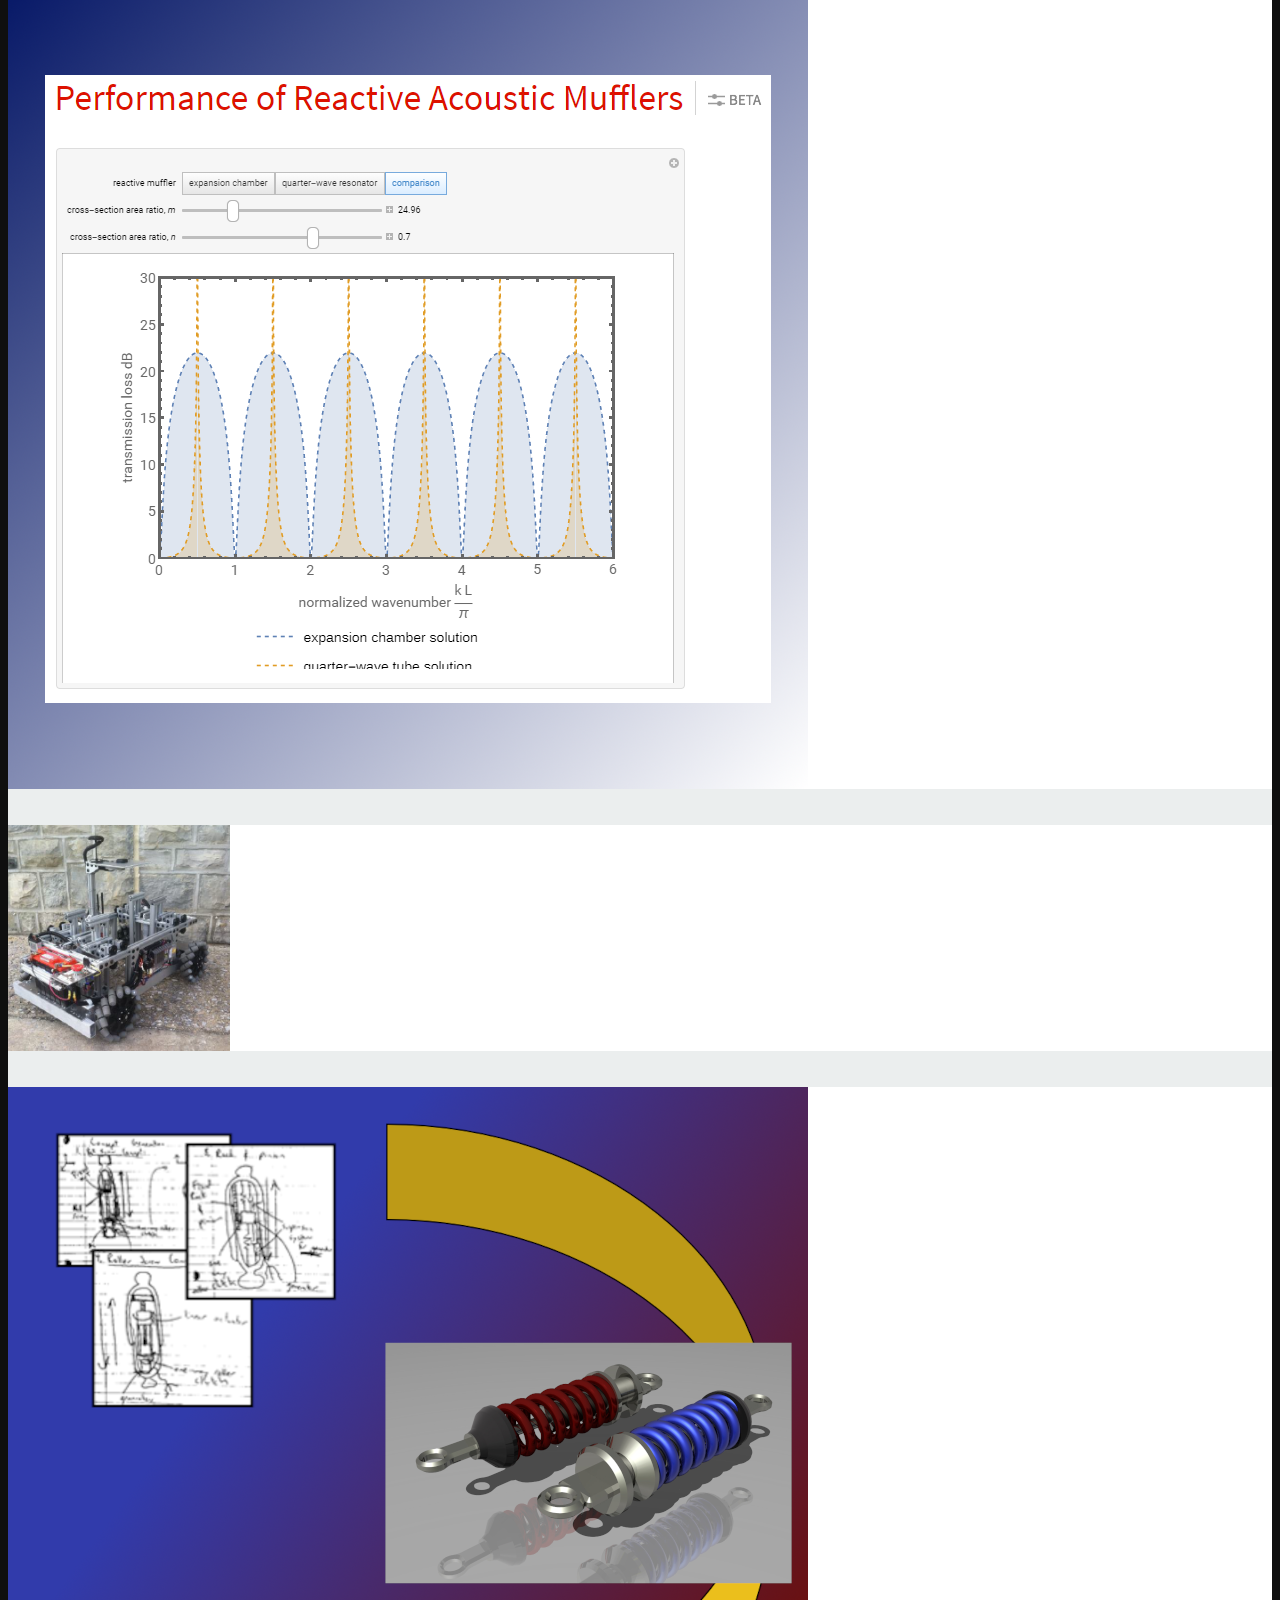
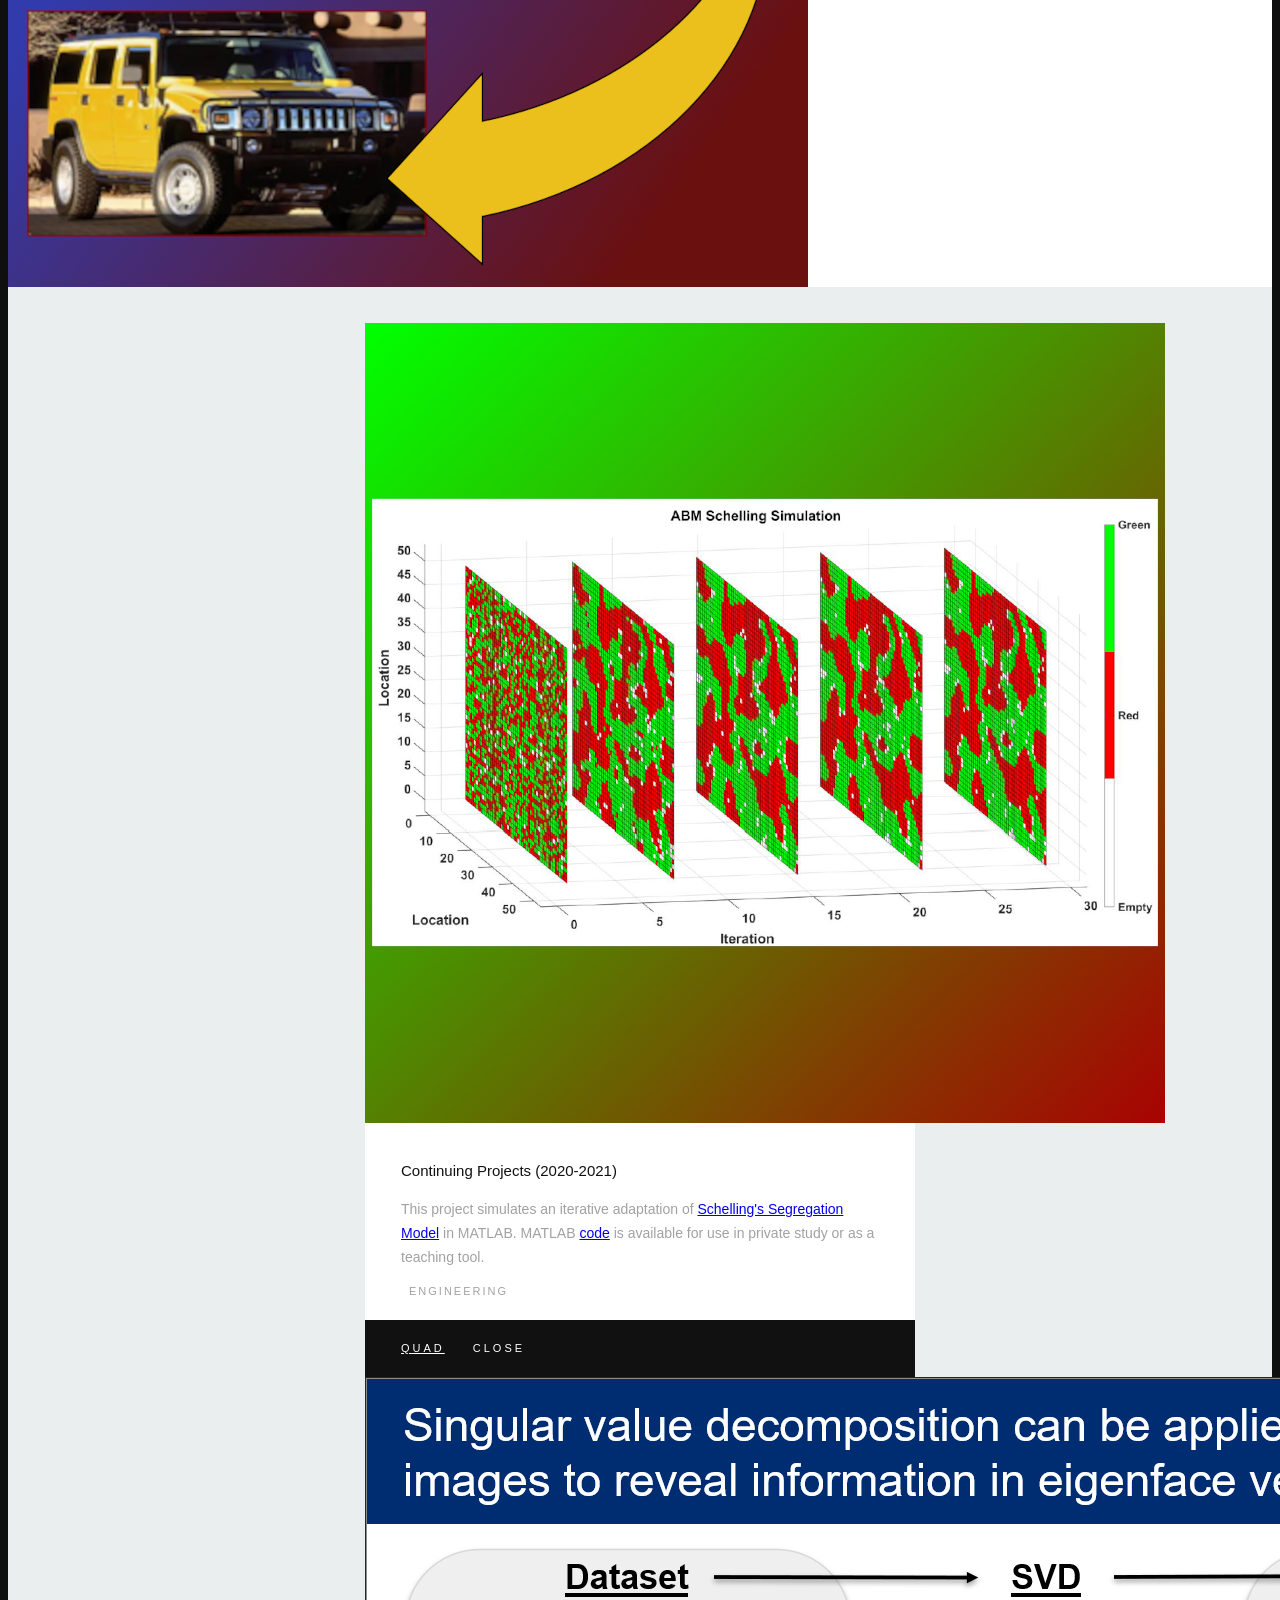
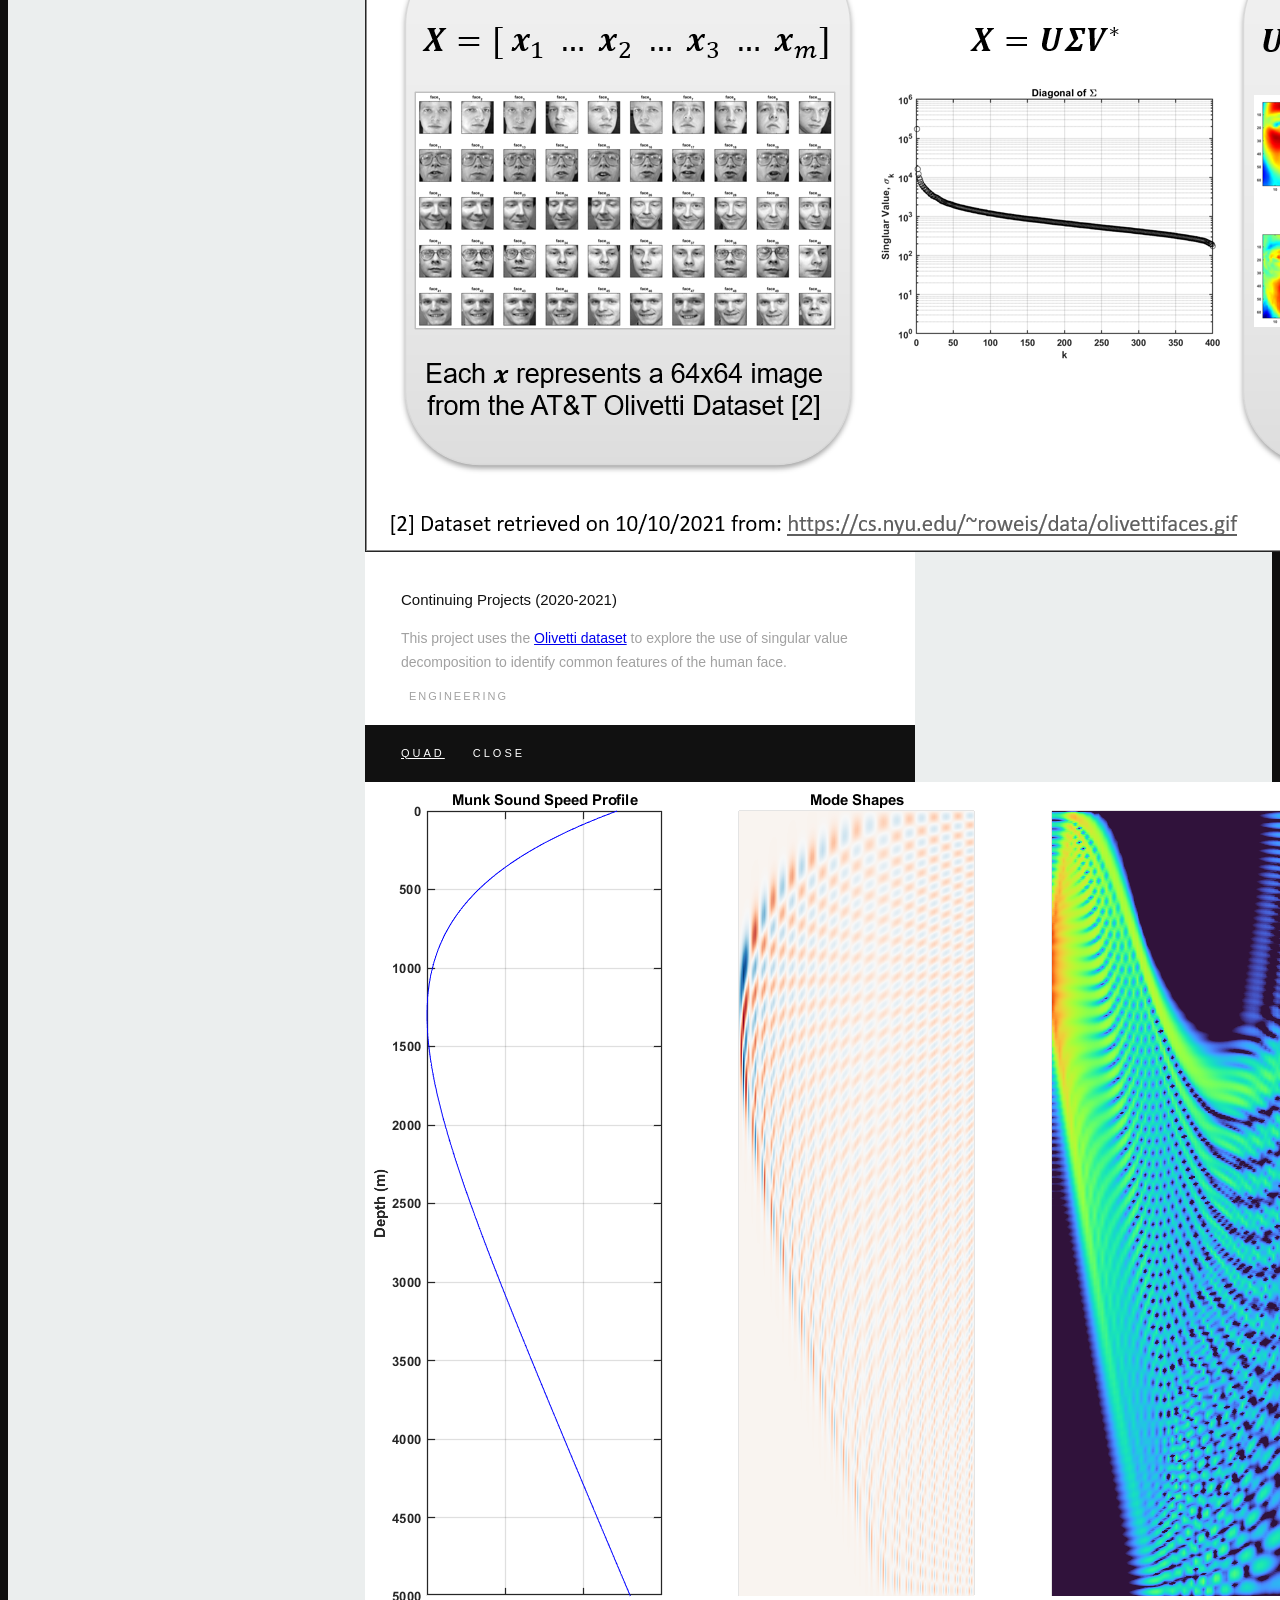
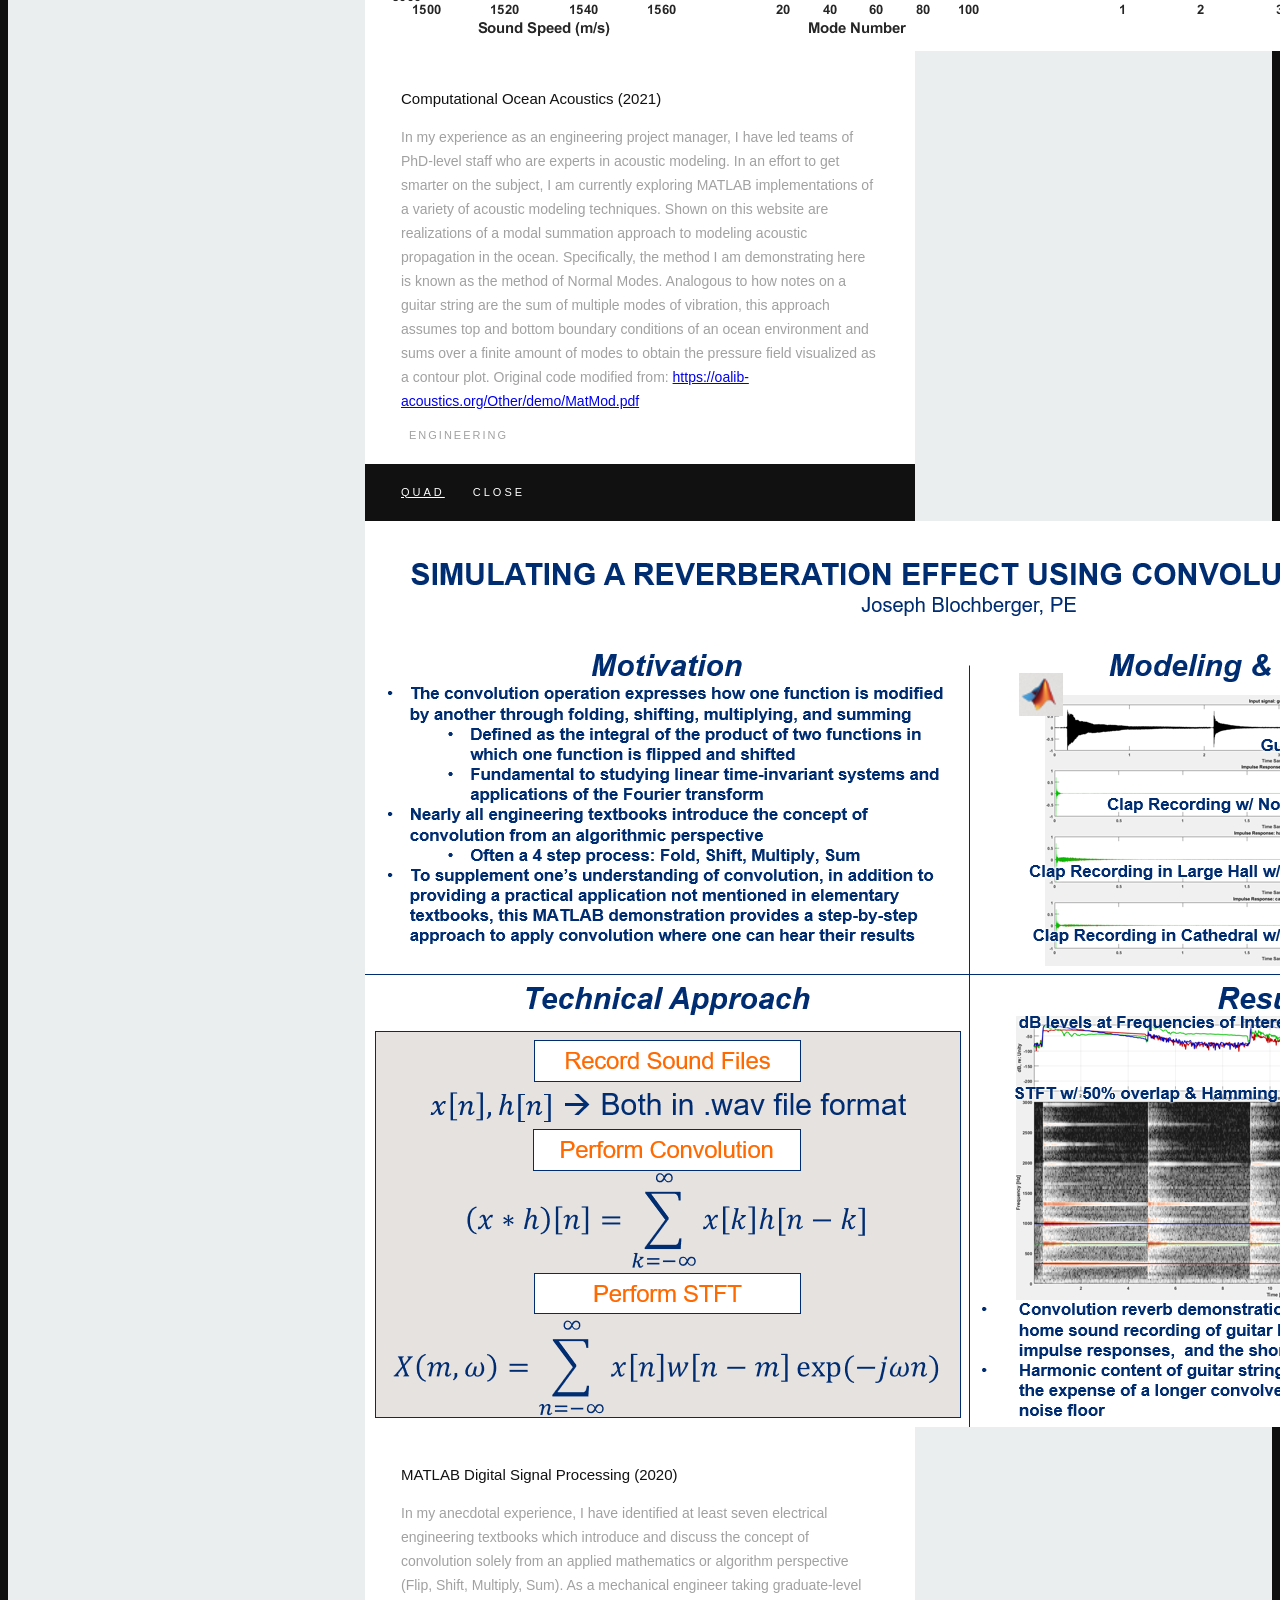
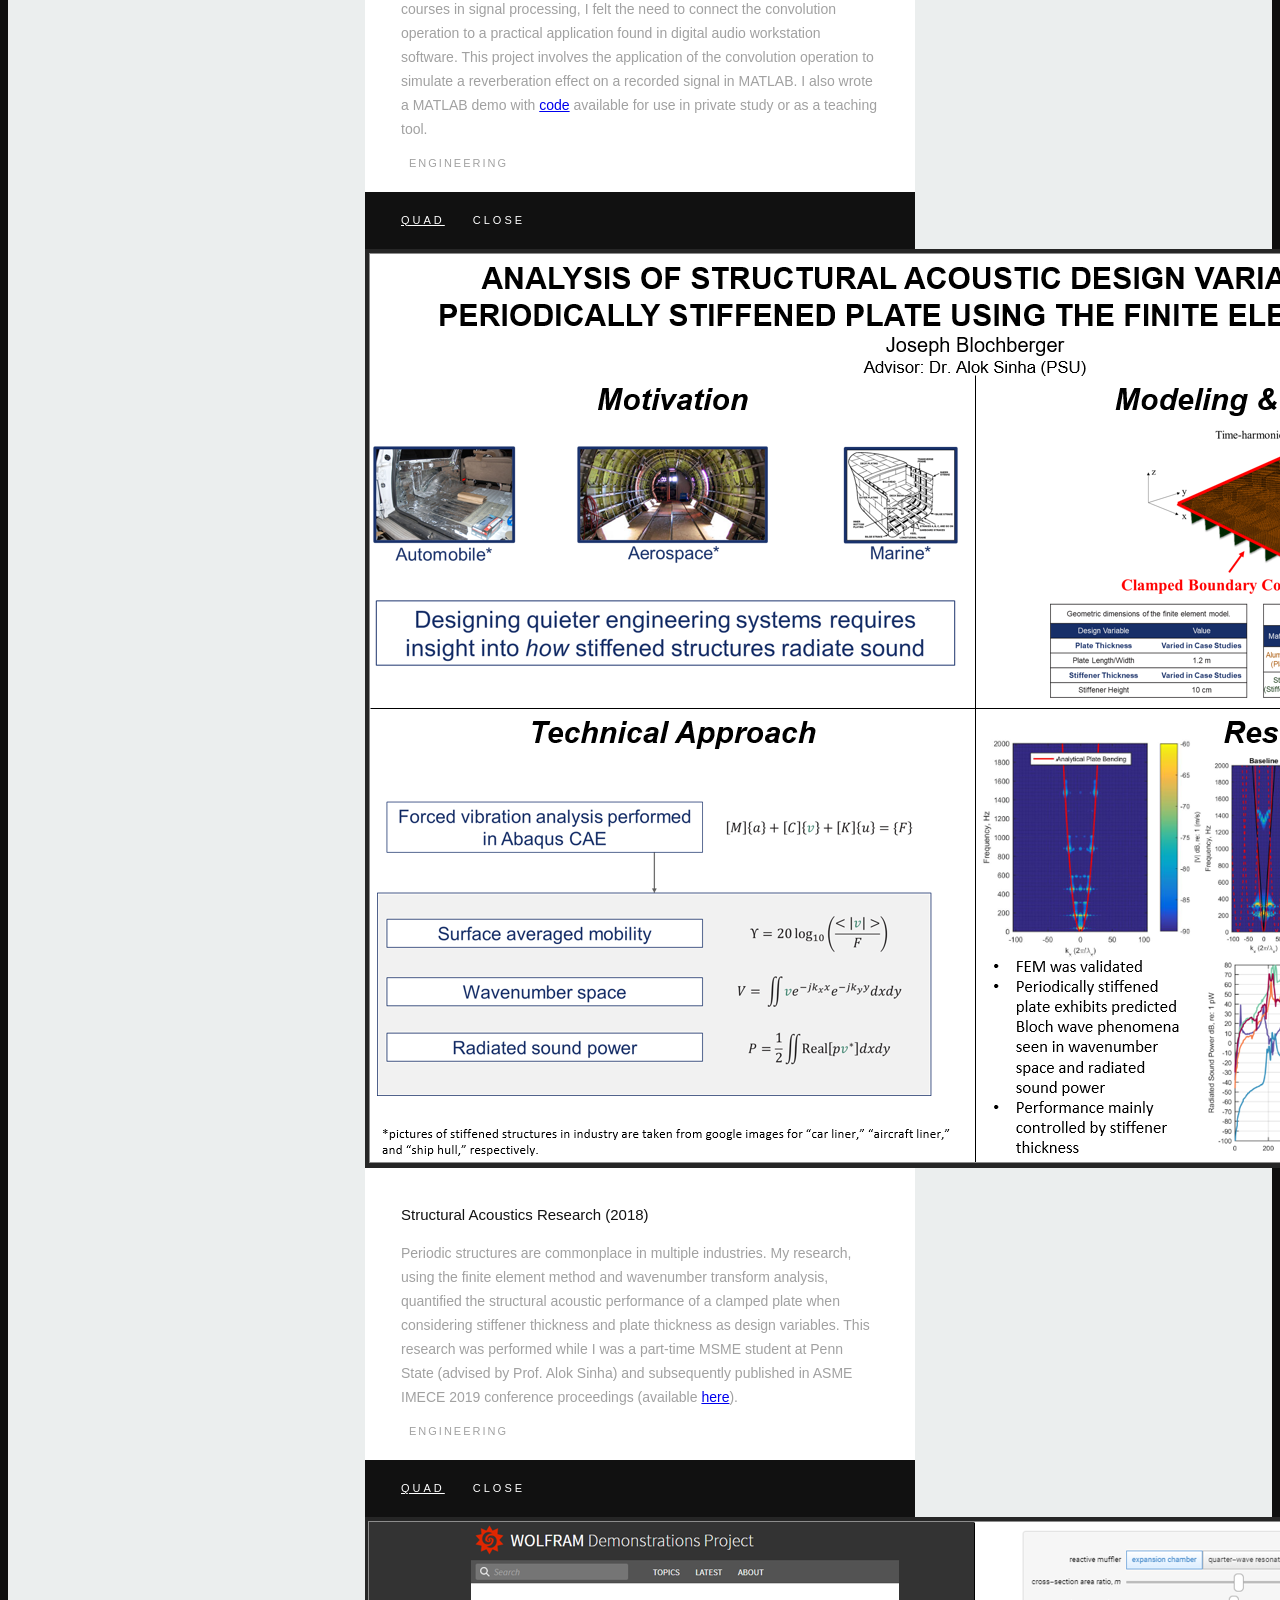
==== commit 06fe4183: "Update index.html" ====
--- a/index.html
+++ b/index.html
@@ -46,8 +46,9 @@
          <ul id="nav" class="nav">
             <li class="current"><a class="smoothscroll" href="#home">Home</a></li>
             <li><a class="smoothscroll" href="#about">About</a></li>
-	         <li><a class="smoothscroll" href="#resume">Resume</a></li>
+	        <li><a class="smoothscroll" href="#resume">Resume</a></li>
             <li><a class="smoothscroll" href="#portfolio">Portfolio</a></li>
+			<li><a class="smoothscroll" href="#call-to-action">Contact</a></li>
          </ul> <!-- end #nav -->
 
       </nav> <!-- end #nav-wrap -->
@@ -55,15 +56,14 @@
       <div class="row banner">
          <div class="banner-text">
             <h1 class="responsive-headline">Joe Blochberger, PE.</h1>
-            <h3>I am a professional engineer working at <a href="https://www.jhuapl.edu/">The Johns Hopkins University Applied Physics Laboratory</a>. 
-			Currently, I am also enrolled as a PhD student in Civil and Systems Engineering at <a href="https://engineering.jhu.edu/case/">Johns Hopkins</a>.
-			My research lies at the intersection between engineering analysis, data-driven insights, and non-engineering topics.
-			Lastly, I am looking for collaborative opportunities to extend my impact to fields involving operations research, the social sciences, public health, and/or medicine.</h3>
+            <h3>I am a professional engineer working at <a href="https://www.jhuapl.edu/">The Johns Hopkins University Applied Physics Laboratory</a> with a background in engineering acoustics. 
+			Currently, I am also a PhD candidate in Civil & Systems Engineering at <a href="https://engineering.jhu.edu/case/">Johns Hopkins</a>.
+			My research lies at the intersection between signal processing, engineering analysis, data-driven insights using machine learning techniques, and exploring traditionally non-engineering topics.
+			Lastly, my aim is to collaborate and extend my impact to fields involving operations research, the social sciences, public health, and/or medicine.</h3>
             <hr />
             <ul class="social">
                <li><a href="https://www.linkedin.com/in/josephblochberger/"><i class="fa fa-linkedin"></i></a></li>
                <li><a href="https://github.com/joeblochberger/"><i class="fa fa-github"></i></a></li>
-               <li><a href="https://twitter.com/joeblochberger/"><i class="fa fa-twitter"></i></a></li>
             </ul>
          </div>
       </div>
@@ -83,7 +83,7 @@
 
          <div class="three columns">
 
-            <img class="profile-pic"  src="images/profilepic_3.png" alt="" />
+            <img class="profile-pic"  src="images/profilepic_2.png" alt="" />
 
          </div>
 
@@ -92,10 +92,10 @@
             <h2>About Me</h2>
 
             <p>
-			I am a multidisciplinary project manager well-versed in engineering acoustics, analyzing sensor data, and sonar systems engineering.  
-			My professional experience includes studying the performance of fielded and future engineering systems using real-world data, laboratory-based test and evaluation, engineering principles, and applied probability / statistics.  
-			At the moment, I am looking for an interesting collaborative project outside of my realm of expertise that involves predictive analytics, systems science, systems engineering, or operations research. 
-			My hope is that I can contribute my engineering experience and insights to tackle a wide variety of multidisciplinary problems (such as those in the public health, medical, and economic domains) as well as learn about best practices from fields outside of engineering acoustics or sonar systems engineering. 
+			I am a multidisciplinary engineering analyst and manager with over a decade of professional experience in engineering acoustics, analyzing sensor data, and systems engineering.  
+			I also chair an annual session for the American Society of Mechanical Engineers (ASME) for Analytical, Computational, Artificial Intelligence, and Machine Learning in Dynamics, Vibrations, and Acoustics and serve as a member of the Technical Committee on Vibration and Sound.  I also provide peer review for publications for IEEE Sensors and a variety of other professional societies.
+			At the moment, I am a part of collaborative research projects that involve predictive analytics, complex systems, and operations research. 
+			My intent is to creatively apply my engineering insights to tackle a wide variety of non-traditional multidisciplinary problems (such as those in the public health, medical, and economic domains) as well as learn about best practices from fields outside of engineering. 
             </p>
 
             <p>
@@ -112,16 +112,15 @@
 						   <span>Department of Civil & Systems Engineering<br>
 						   <span>The Johns Hopkins University<br>
 						   <span>3400 N. Charles St.<br>
-						         Baltimore, MD 21218
-                     </span><br>
-                     <span>jblochb2@jhu.edu</span>
+						   <span>Baltimore, MD 21218<br>
+						   <span>jblochb2@jhu.edu</span>
 					   </p>
 
                </div>
 
                <div class="columns download">
                   <p>
-                     <a href="https://docs.google.com/viewer?url=https://github.com/joeblochberger/joeblochberger.github.io/raw/main/pdfs/Blochberger_CV_Dec2022.pdf" class="button"><i class="fa fa-download"></i>Download CV</a>
+                     <a href="https://docs.google.com/viewer?url=https://github.com/joeblochberger/joeblochberger.github.io/raw/main/pdfs/Blochberger_CV_Jan2024.pdf" class="button"><i class="fa fa-download"></i>Download CV</a>
                   </p>
                </div>
 
@@ -153,7 +152,7 @@
                <div class="twelve columns">
 
                   <h3>The Johns Hopkins University</h3>
-                  <p class="info">Post-Masters Certificate, Electrical & Computer Engineering <span>&bull;</span> <em class="date">August 2022</em></p>
+                  <p class="info">Post-Masters Certificate, Electrical & Computer Engineering</p>
 
                   <p>
 					Enrolled as a graduate student while working as a full-time engineering project manager.  
@@ -168,12 +167,23 @@
 
                <div class="twelve columns">
 
+                  <h3>Virginia Department of Professional and Occupational Regulation</h3>
+                  <p class="info">Licensed Professional Engineer</p>
+
+               </div>
+
+            </div> <!-- item end -->
+			
+            <div class="row item">
+
+               <div class="twelve columns">
+
                   <h3>The Pennsylvania State University (Penn State)</h3>
-                  <p class="info">Master of Science, Mechanical Engineering <span>&bull;</span> <em class="date">December 2018</em></p>
+                  <p class="info">Master of Science, Mechanical Engineering</p>
 
                   <p>
 					Enrolled as a graduate student while working as a full-time engineer.  
-					Concentrated in computational mechanics (linear and nonlinear finite element analysis), mechanical vibrations, signal processing, and engineering acoustics.
+					Concentrated in computational mechanics (linear and nonlinear finite element analysis), mechanical vibrations, and engineering acoustics.
                   </p>
 
                </div>
@@ -185,12 +195,12 @@
                <div class="twelve columns">
 
                   <h3>Virginia Polytechnic Institute and State University (Virginia Tech)</h3>
-                  <p class="info">Bachelor of Science, Mechanical Engineering <span>&bull;</span> <em class="date">May 2015</em></p>
+                  <p class="info">Bachelor of Science, Mechanical Engineering</p>
 
                   <p>
                   Enrolled as a full-time student while managing part-time student jobs (Virginia Tech Bookstore & Virginia Tech Math Emporium).  
 				  Completed two engineering internships (with Kollmorgen Motors Division and General Dynamics Electric Boat, respectively).  
-				  Performed undergraduate research under the guidance of Prof. Lei Zuo on energy-harvesting shock absorbers and completed a minor in Engineering Science and Mechanics.
+				  Performed undergraduate research under the guidance of Prof. Lei Zuo on energy-harvesting shock absorbers, built an autonomous acoustic monitoring system for the NASA Langley Research Center under the guidance of Prof. Chris Fuller, and completed a minor in Engineering Science and Mechanics.
                   </p>
 
                </div>
@@ -217,30 +227,54 @@
                <div class="twelve columns">
 
                   <h3>The Johns Hopkins University Applied Physics Laboratory (JHU/APL)</h3>
-                  <p class="info">Engineering Project Manager <span>&bull;</span> <em class="date">March 2019 - Present</em></p>
+                  <p class="info">Assistant Program Manager <span>&bull;</span> Engineering Analyst</p>
 
                   <p>
-                  Appointed as Project Manager based on technical expertise in acoustic systems analysis, engineering analysis, and demonstrated leadership.  
-				  Broad experience includes engineering acoustics, systems engineering, noise control engineering, submarine shipbuilding design, project management, and independent test & evaluation of sonar system capabilities.  
-				  Technical depth in engineering acoustics encompasses finite element modeling of structural vibrations, structureborne sound radiation, end-to-end sonar system evaluation, and signal processing.  
-				  Professional service activities include active participation in the American Society of Mechanical Engineers (ASME) Noise Control & Acoustics Division, membership in the Society for Industrial and Applied Mathematics (SIAM), and mentoring (staff members and current undergraduate students).  
-                  </p>
+				  <ul>
+                  <li><span>&bull;</span> Appointed as Assistant Program Manager based on technical expertise in acoustic systems analysis, engineering analysis, and demonstrated leadership.</li>
+				  <li><span>&bull;</span> Provides guidance to five project managers and technical professional staff members involving laboratory-based test & evaluation, sonar system performance analysis, database & tool management, data inventory, and financial analysis.</li>
+				  <li><span>&bull;</span> Broad experience includes engineering acoustics, systems engineering, noise control engineering, naval shipbuilding design, project management, and test & evaluation of sonar systems and capabilities.</li>  
+				  <li><span>&bull;</span> Technical depth in engineering acoustics encompasses finite element modeling of structural vibrations, structureborne sound radiation, end-to-end sonar system evaluation, and signal processing.  </li>
+				  </ul>
+				  </p>
 
                </div>
 
             </div> <!-- item end -->
-
+			
             <div class="row item">
 
                <div class="twelve columns">
 
+                  <h3>The Johns Hopkins University Department of Civil & Systems Engineering (JHU CaSE)</h3>
+                  <p class="info">Graduate Student</p>
+
+                  <p>
+				  <ul>
+                  <li><span>&bull;</span> Doctor of Philosophy (PhD) candidate advised by Prof. Tak Igusa while working full-time at JHU/APL.</li>
+				  <li><span>&bull;</span> Developed an agent-based model for analyzing patterns of emergence in segregation, employed machine learning techniques to post-simulation analysis, and provided dynamic analysis for energy systems and topology optimization projects.</li>
+				  <li><span>&bull;</span> Currently an active participant and contributor to the JHU Center for Systems Science and Engineering (CSSE).</li>
+				  <li><span>&bull;</span> Service to the American Society of Mechanical Engineers (ASME) Noise Control & Acoustics Division includes providing independent peer review of publication submissions, serving as a topic organizer for the International Mechanical Engineering Congress & Exposition (IMECE), and serving as a session chair at IMECE.</li>
+                  </ul>
+				  </p>
+
+               </div>
+
+            </div> <!-- item end -->
+
+            <div class="row item">
+
+               <div class="twelve columns">
+
                   <h3>General Dynamics Electric Boat (GDEB)</h3>
-                  <p class="info">Signatures Engineer <span>&bull;</span> <em class="date">June 2014 - March 2019</em></p>
+                  <p class="info">Signatures Engineer</p>
 
                   <p>
-                  Served as the cognizant signatures engineer guiding the general arrangement and detailed design phase of engineering drawing development.  
-				  Provided communication to relevant engineering departments and shipyard operations to ensure products meet a submarine's challenging stealth requirements throughout its product lifecycle. 
-				  Developed a variety of analytical and computational models, augmented and refined by empirical data, to understand the physics of sound, structures, and their interactions.  
+				  <ul>
+                  <li><span>&bull;</span> Served as the cognizant signatures engineer guiding the general arrangement and detailed design phase of engineering drawing development.</li>  
+				  <li><span>&bull;</span> Provided communication to relevant engineering departments and shipyard operations to ensure products meet a submarine's challenging stealth requirements throughout its product lifecycle.</li> 
+				  <li><span>&bull;</span> Developed a variety of analytical and computational models, augmented and refined by empirical data, to understand the physics of sound, structures, and their interactions.</li>
+				  </ul>
 				  </p>
 
                </div>
@@ -267,7 +301,7 @@
             </p>
 
             <p>
-			<b><i>Skills</i></b>: Acoustics, Analyzing Sensor Data, Applied Probability / Statistics, Independent Test & Evaluation, Mechanical Engineering, Noise Control, Project Management, Sonar, Signal Processing, Systems Engineering, Vibrations
+			<b><i>Skills</i></b>: Acoustics, Analyzing Sensor Data, Applied Probability / Statistics, Test & Evaluation, Mechanical Engineering, Noise Control, Project Management, Sonar, Signal Processing, Systems Engineering, Vibrations
             </p>
 			</div> <!-- main-col end -->
 
@@ -651,11 +685,10 @@
             <ul class="social-links">
                <li><a href="https://www.linkedin.com/in/josephblochberger/"><i class="fa fa-linkedin"></i></a></li>
                <li><a href="https://github.com/joeblochberger/"><i class="fa fa-github"></i></a></li>
-			   <li><a href="https://twitter.com/joeblochberger/"><i class="fa fa-twitter"></i></a></li>
             </ul>
 
             <ul class="copyright">
-               <li>&copy; Copyright © Joseph Blochberger 2021-2022.  All rights reserved.</li>
+               <li>&copy; Copyright © Joseph Blochberger 2021-2024.  All rights reserved.</li>
             </ul>
 
          </div>
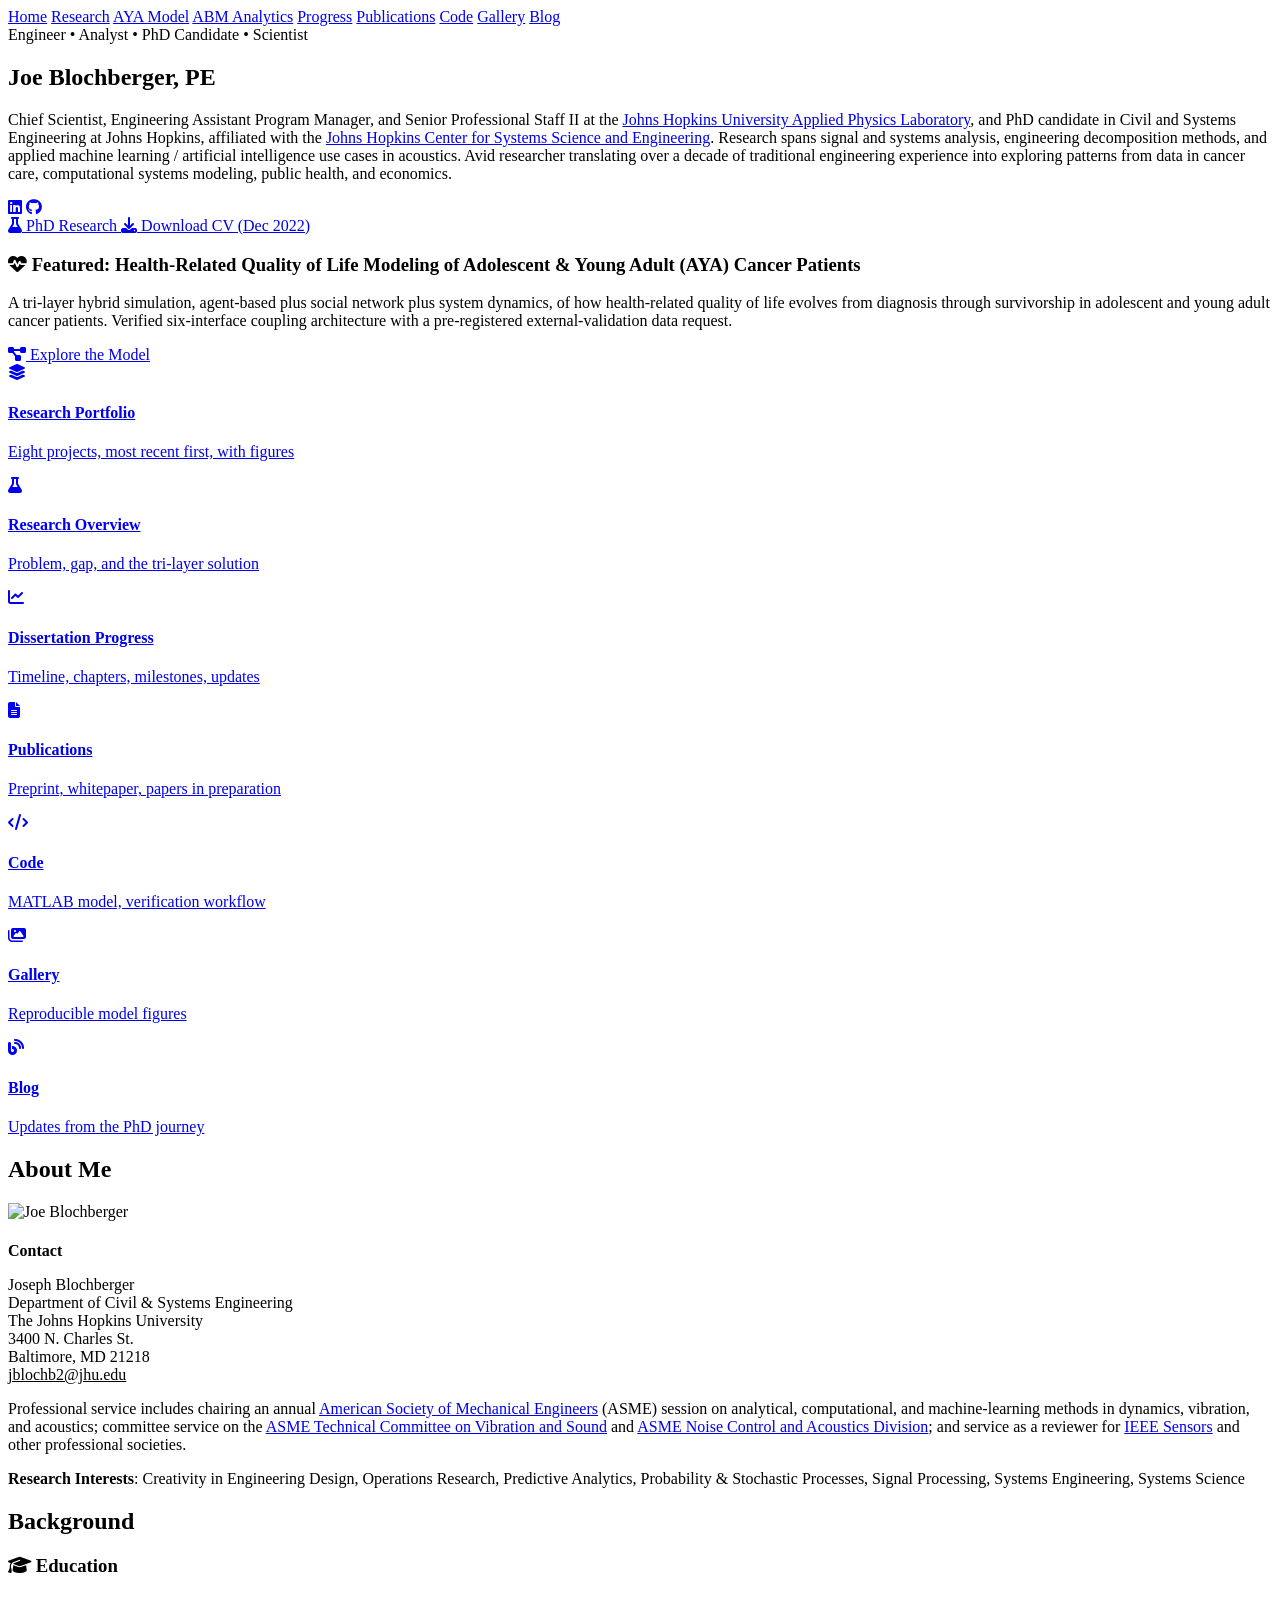
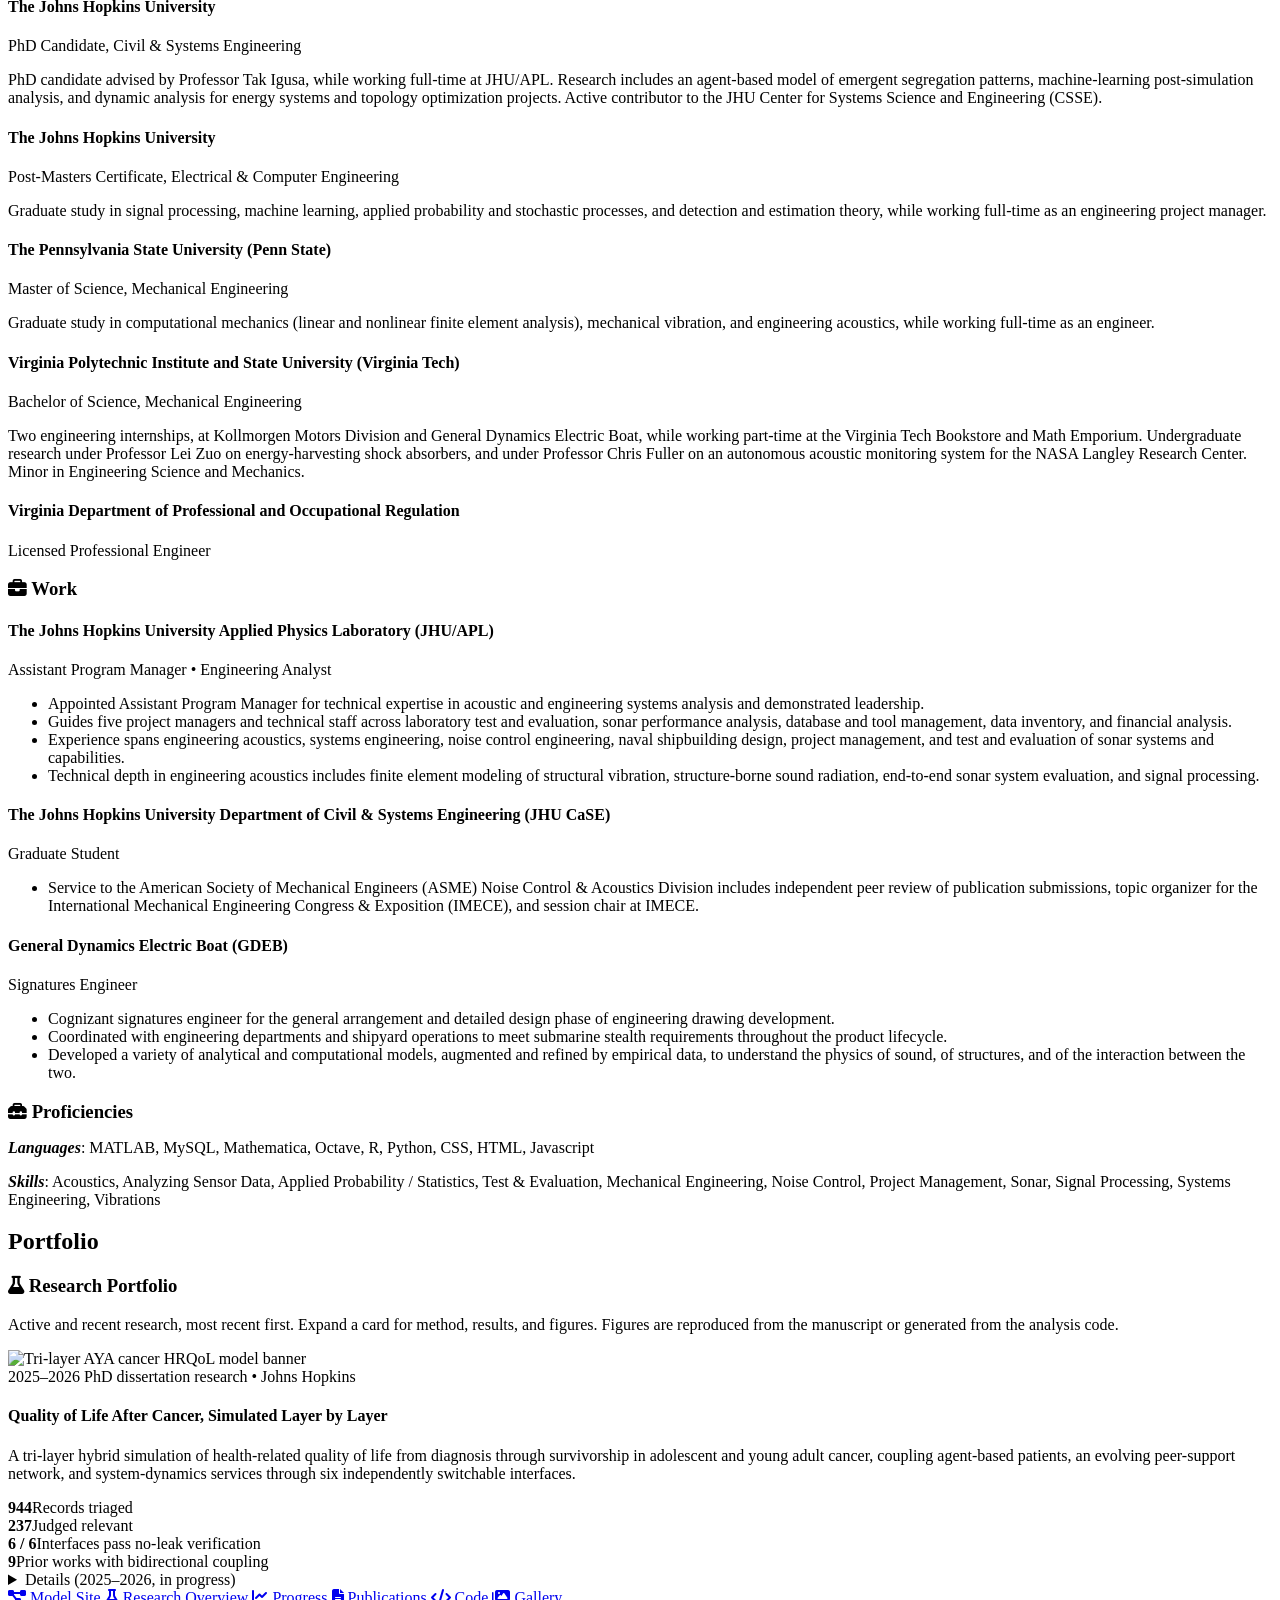
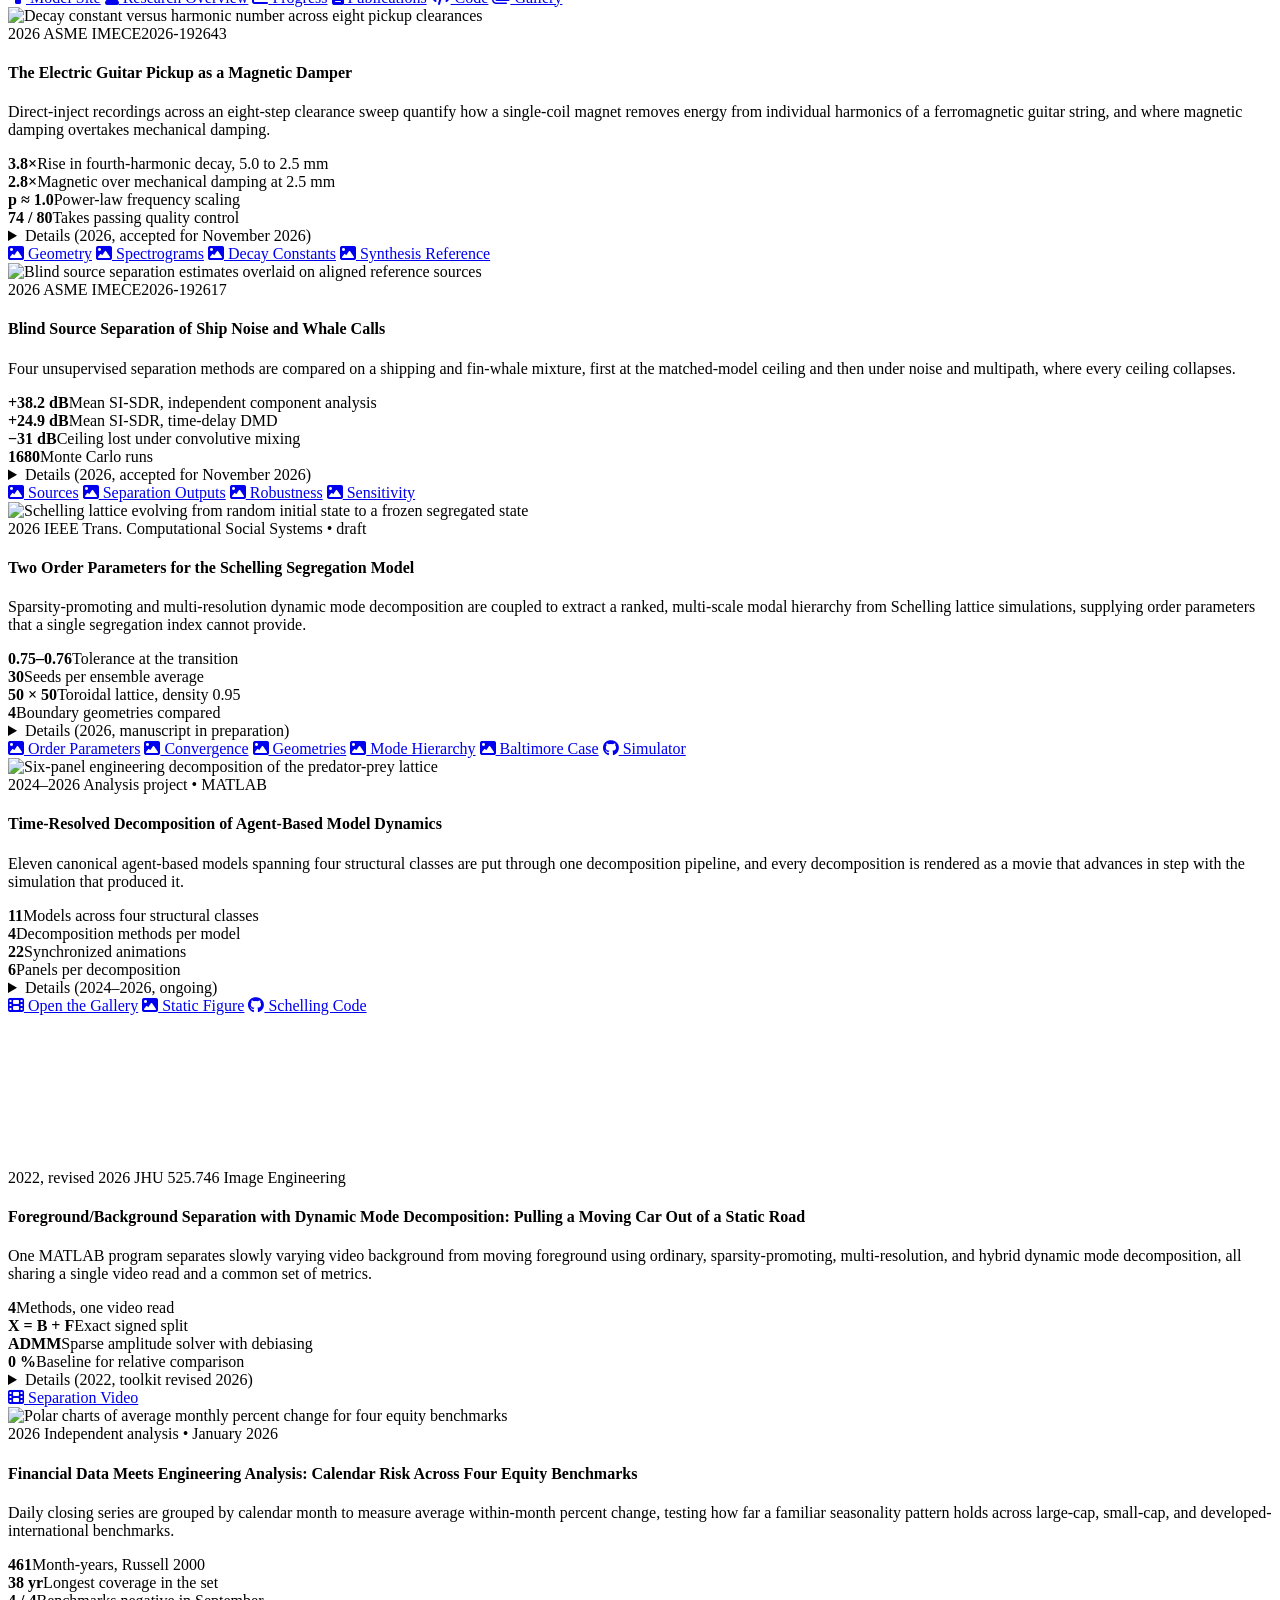
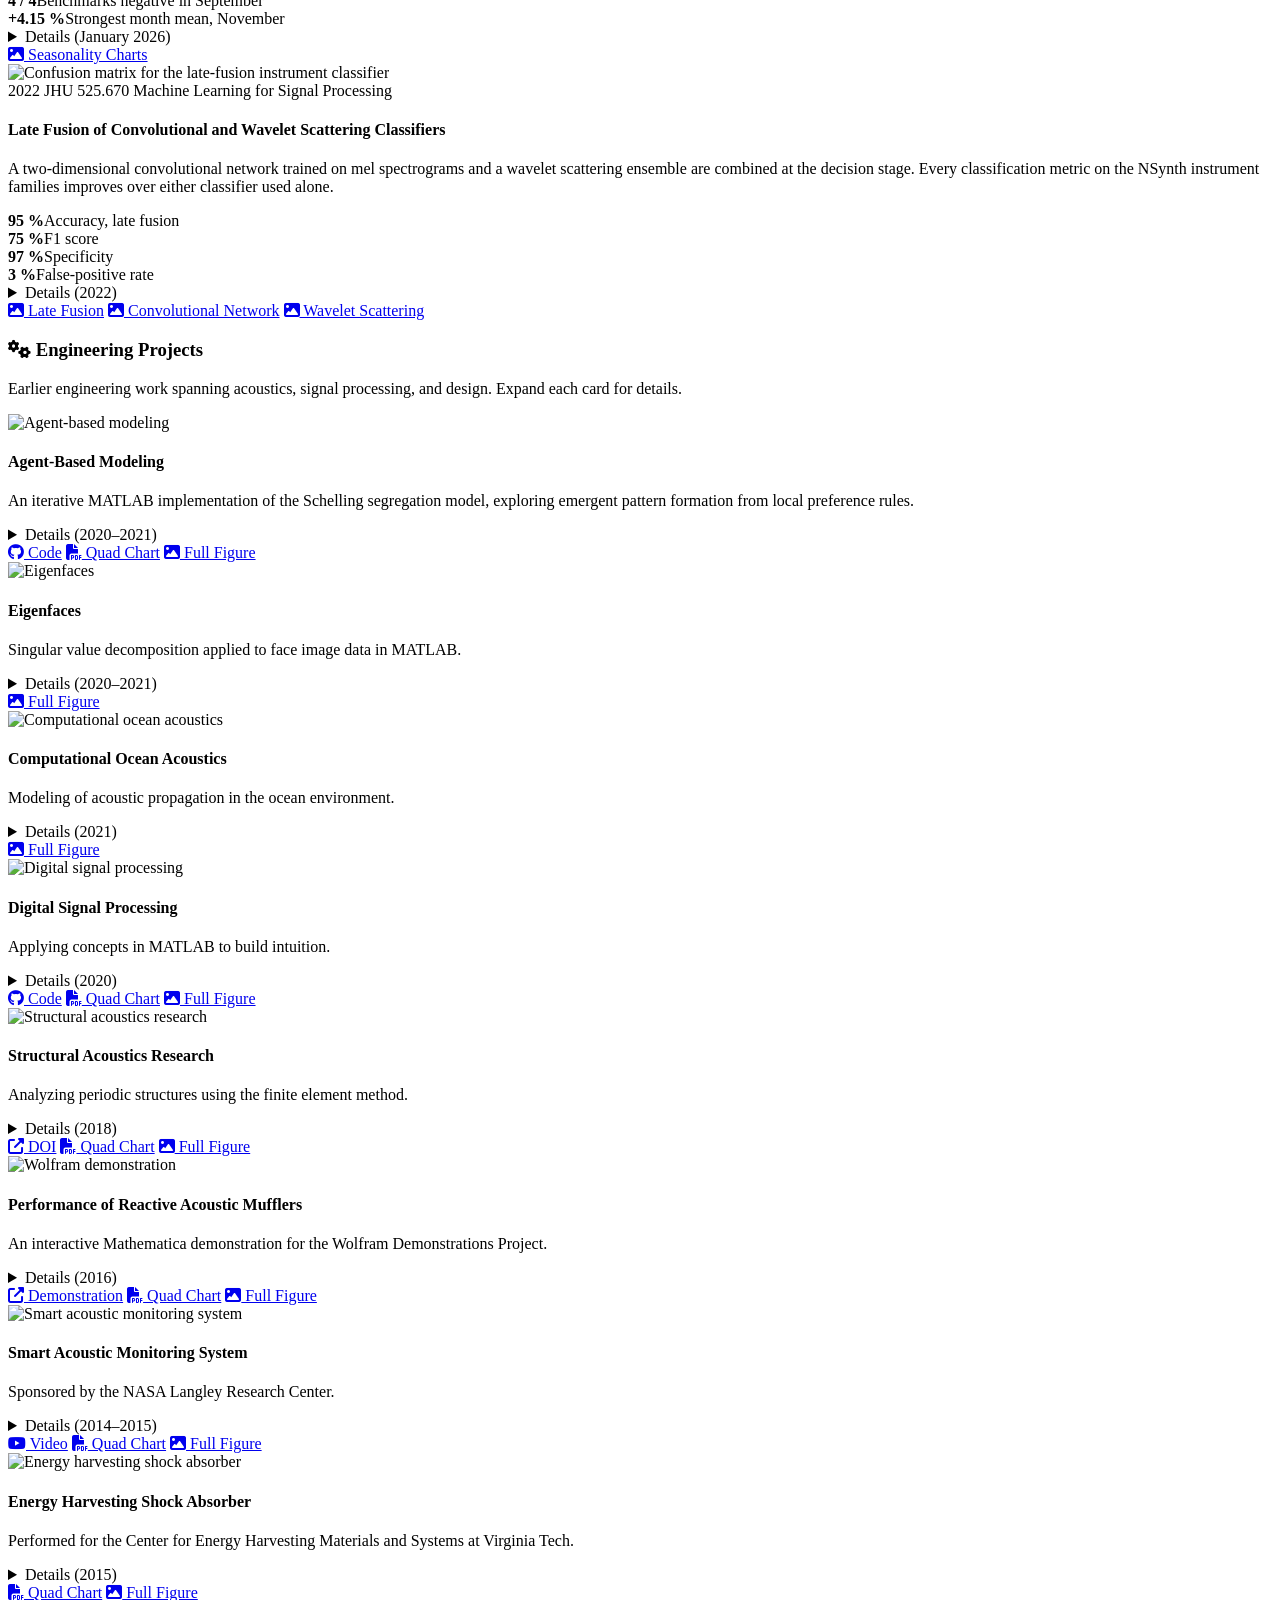
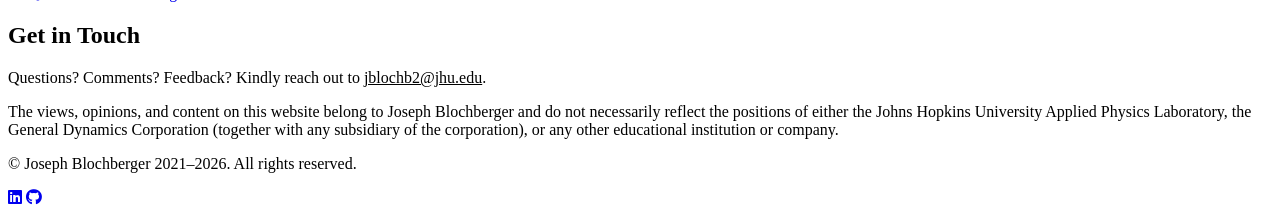
==== commit fd15ae4d: "Add files via upload" ====
--- a/index.html
+++ b/index.html
@@ -1,716 +1,813 @@
 <!DOCTYPE html>
-<!--[if lt IE 8 ]><html class="no-js ie ie7" lang="en"> <![endif]-->
-<!--[if IE 8 ]><html class="no-js ie ie8" lang="en"> <![endif]-->
-<!--[if (gte IE 8)|!(IE)]><!--><html class="no-js" lang="en"> <!--<![endif]-->
+<html lang="en">
 <head>
-
-   <!--- Basic Page Needs
-   ================================================== -->
-   <meta charset="utf-8">
-	<title>Joe Blochberger</title>
-	<meta name="description" content="">
-	<meta name="author" content="">
-
-   <!-- Mobile Specific Metas
-   ================================================== -->
-	<meta name="viewport" content="width=device-width, initial-scale=1, maximum-scale=1">
-
-	<!-- CSS
-    ================================================== -->
-   <link rel="stylesheet" href="css/default.css">
-	<link rel="stylesheet" href="css/layout.css">
-   <link rel="stylesheet" href="css/media-queries.css">
-   <link rel="stylesheet" href="css/magnific-popup.css">
-
-   <!-- Script
-   ================================================== -->
-	<script src="js/modernizr.js"></script>
-
-   <!-- Favicons
-	================================================== -->
-	<link rel="shortcut icon" href="favicon.ico" >
-
+    <meta charset="utf-8">
+    <title>Joe Blochberger</title>
+    <meta name="description" content="Joe Blochberger, PE: engineer at JHU/APL and PhD candidate in Civil and Systems Engineering at Johns Hopkins. Engineering acoustics, systems modeling, and AYA cancer HRQoL research.">
+    <meta name="author" content="Joseph Blochberger">
+    <meta name="viewport" content="width=device-width, initial-scale=1">
+    <link rel="shortcut icon" href="favicon.ico">
+    <link rel="stylesheet" href="assets/css/research-styles.css">
+    <link rel="stylesheet" href="https://cdnjs.cloudflare.com/ajax/libs/font-awesome/6.4.0/css/all.min.css">
 </head>
-
 <body>
 
-   <!-- Header
-   ================================================== -->
-   <header id="home">
-
-      <nav id="nav-wrap">
-
-         <a class="mobile-btn" href="#nav-wrap" title="Show navigation">Show navigation</a>
-	      <a class="mobile-btn" href="#" title="Hide navigation">Hide navigation</a>
-
-         <ul id="nav" class="nav">
-            <li class="current"><a class="smoothscroll" href="#home">Home</a></li>
-            <li><a class="smoothscroll" href="#about">About</a></li>
-	        <li><a class="smoothscroll" href="#resume">Resume</a></li>
-            <li><a class="smoothscroll" href="#portfolio">Portfolio</a></li>
-			<li><a class="smoothscroll" href="#call-to-action">Contact</a></li>
-         </ul> <!-- end #nav -->
-
-      </nav> <!-- end #nav-wrap -->
-
-      <div class="row banner">
-         <div class="banner-text">
-            <h1 class="responsive-headline">Joe Blochberger, PE.</h1>
-            <h3>I am a professional engineer working at <a href="https://www.jhuapl.edu/">The Johns Hopkins University Applied Physics Laboratory</a> with a background in engineering acoustics. 
-			Currently, I am also a PhD candidate in Civil & Systems Engineering at <a href="https://engineering.jhu.edu/case/">Johns Hopkins</a>.
-			My research lies at the intersection between signal processing, engineering analysis, data-driven insights using machine learning techniques, and exploring traditionally non-engineering topics.
-			Lastly, my aim is to collaborate and extend my impact to fields involving operations research, the social sciences, public health, and/or medicine.</h3>
-            <hr />
-            <ul class="social">
-               <li><a href="https://www.linkedin.com/in/josephblochberger/"><i class="fa fa-linkedin"></i></a></li>
-               <li><a href="https://github.com/joeblochberger/"><i class="fa fa-github"></i></a></li>
-            </ul>
-         </div>
-      </div>
-
-      <p class="scrolldown">
-         <a class="smoothscroll" href="#about"><i class="icon-down-circle"></i></a>
-      </p>
-
-   </header> <!-- Header End -->
-
-
-   <!-- About Section
-   ================================================== -->
-   <section id="about">
-
-      <div class="row">
-
-         <div class="three columns">
-
-            <img class="profile-pic"  src="images/profilepic_2.png" alt="" />
-
-         </div>
-
-         <div class="nine columns main-col">
-
+    <nav class="research-nav">
+        <a href="index.html" class="active">Home</a>
+        <a href="research.html">Research</a>
+        <a href="aya-hrqol-model.html">AYA Model</a>
+        <a href="abm-gallery.html">ABM Analytics</a>
+        <a href="dissertation-progress.html">Progress</a>
+        <a href="publications.html">Publications</a>
+        <a href="code.html">Code</a>
+        <a href="gallery.html">Gallery</a>
+        <a href="blog.html">Blog</a>
+    </nav>
+
+    <main class="research-main">
+
+        <!-- HERO -->
+        <section class="research-hero hub-hero" id="home">
+            <div class="hero-content">
+                <span class="research-badge">Engineer &bull; Analyst &bull; PhD Candidate &bull; Scientist</span>
+                <h1>Joe Blochberger, PE</h1>
+                <p class="tagline">
+  Chief Scientist, Engineering Assistant Program Manager, and Senior Professional Staff II at the
+  <a href="https://www.jhuapl.edu/">Johns Hopkins University Applied Physics Laboratory</a>,
+  and PhD candidate in Civil and Systems Engineering at Johns Hopkins, affiliated with the
+  <a href="https://systems.jhu.edu/">Johns Hopkins Center for Systems Science and Engineering</a>.
+  Research spans signal and systems analysis, engineering decomposition methods, and
+  applied machine learning / artificial intelligence use cases in acoustics.  Avid researcher translating over a decade of traditional engineering experience into exploring patterns from data in cancer care,
+  computational systems modeling, public health, and economics.
+</p>
+
+                <div class="social-row">
+                    <a href="https://www.linkedin.com/in/josephblochberger/" aria-label="LinkedIn"><i class="fab fa-linkedin"></i></a>
+                    <a href="https://github.com/joeblochberger/" aria-label="GitHub"><i class="fab fa-github"></i></a>
+                </div>
+                <div class="hero-buttons">
+                    <a href="research.html" class="btn btn-primary">
+                        <i class="fas fa-flask"></i> PhD Research
+                    </a>
+                    <a href="assets/pdfs/Blochberger_CV_Dec2022.pdf" class="btn btn-secondary" target="_blank">
+                        <i class="fas fa-download"></i> Download CV (Dec 2022)
+                    </a>
+                </div>
+            </div>
+        </section>
+
+        <!-- RESEARCH SPOTLIGHT -->
+        <section id="research-spotlight">
+            <div class="featured-banner">
+                <h3><i class="fas fa-heart-pulse"></i> Featured: Health-Related Quality of Life Modeling of Adolescent &amp; Young Adult (AYA) Cancer Patients</h3>
+                <p>
+                    A tri-layer hybrid simulation, agent-based plus social network plus system dynamics,
+                    of how health-related quality of life evolves from diagnosis through survivorship in
+                    adolescent and young adult cancer patients. Verified six-interface coupling architecture
+                    with a pre-registered external-validation data request.
+                </p>
+                <a href="aya-hrqol-model.html" class="btn btn-primary"><i class="fas fa-diagram-project"></i> Explore the Model</a>
+            </div>
+            <div class="links-grid">
+                <a href="#research-portfolio" class="link-card">
+                    <i class="fas fa-layer-group"></i>
+                    <h4>Research Portfolio</h4>
+                    <p>Eight projects, most recent first, with figures</p>
+                </a>
+                <a href="research.html" class="link-card">
+                    <i class="fas fa-flask"></i>
+                    <h4>Research Overview</h4>
+                    <p>Problem, gap, and the tri-layer solution</p>
+                </a>
+                <a href="dissertation-progress.html" class="link-card">
+                    <i class="fas fa-chart-line"></i>
+                    <h4>Dissertation Progress</h4>
+                    <p>Timeline, chapters, milestones, updates</p>
+                </a>
+                <a href="publications.html" class="link-card">
+                    <i class="fas fa-file-alt"></i>
+                    <h4>Publications</h4>
+                    <p>Preprint, whitepaper, papers in preparation</p>
+                </a>
+                <a href="code.html" class="link-card">
+                    <i class="fas fa-code"></i>
+                    <h4>Code</h4>
+                    <p>MATLAB model, verification workflow</p>
+                </a>
+                <a href="gallery.html" class="link-card">
+                    <i class="fas fa-images"></i>
+                    <h4>Gallery</h4>
+                    <p>Reproducible model figures</p>
+                </a>
+                <a href="blog.html" class="link-card">
+                    <i class="fas fa-blog"></i>
+                    <h4>Blog</h4>
+                    <p>Updates from the PhD journey</p>
+                </a>
+            </div>
+        </section>
+
+        <!-- ABOUT -->
+        <section id="about">
             <h2>About Me</h2>
-
-            <p>
-			I am a multidisciplinary engineering analyst and manager with over a decade of professional experience in engineering acoustics, analyzing sensor data, and systems engineering.  
-			I also chair an annual session for the American Society of Mechanical Engineers (ASME) for Analytical, Computational, Artificial Intelligence, and Machine Learning in Dynamics, Vibrations, and Acoustics and serve as a member of the Technical Committee on Vibration and Sound.  I also provide peer review for publications for IEEE Sensors and a variety of other professional societies.
-			At the moment, I am a part of collaborative research projects that involve predictive analytics, complex systems, and operations research. 
-			My intent is to creatively apply my engineering insights to tackle a wide variety of non-traditional multidisciplinary problems (such as those in the public health, medical, and economic domains) as well as learn about best practices from fields outside of engineering. 
+            <div class="about-grid">
+                <div>
+                    <img class="profile-pic" src="assets/images/Joe-Blochberger.png" alt="Joe Blochberger">
+                    <div class="contact-card">
+                        <h4 style="margin-bottom: .5rem;">Contact</h4>
+                        <p>
+                            Joseph Blochberger<br>
+                            Department of Civil &amp; Systems Engineering<br>
+                            The Johns Hopkins University<br>
+                            3400 N. Charles St.<br>
+                            Baltimore, MD 21218<br>
+                            <a href="mailto:jblochb2@jhu.edu" style="color: var(--gold);">jblochb2@jhu.edu</a>
+                        </p>
+                    </div>
+                </div>
+                <div>
+<p>
+  Professional service includes chairing an annual
+  <a href="https://www.asme.org/">American Society of Mechanical Engineers</a>
+  (ASME) session on analytical, computational, and machine-learning methods in
+  dynamics, vibration, and acoustics; committee service on the
+  <a href="https://www.asme.org/get-involved/groups-sections-and-technical-divisions/technical-divisions/technical-divisions-community-page">ASME Technical Committee on Vibration and Sound</a> and <a href="https://www.asme.org/get-involved/groups-sections-and-technical-divisions/technical-divisions/technical-divisions-community-page">ASME Noise Control and Acoustics Division</a>;
+  and service as a reviewer for
+  <a href="https://ieee-sensors.org/">IEEE Sensors</a>
+  and other professional societies.
+</p>
+                    <p style="margin-top: 1rem;">
+                        <b>Research Interests</b>: Creativity in Engineering Design, Operations Research,
+                        Predictive Analytics, Probability &amp; Stochastic Processes, Signal Processing,
+                        Systems Engineering, Systems Science
+                    </p>
+                </div>
+            </div>
+        </section>
+
+        <!-- BACKGROUND / RESUME -->
+        <section id="resume">
+            <h2>Background</h2>
+
+            <div class="resume-block">
+                <h3 style="color: var(--gold-light); margin-bottom: 1rem;"><i class="fas fa-graduation-cap"></i> Education</h3>
+                <div class="resume-item">
+                    <h4>The Johns Hopkins University</h4>
+                    <p class="info">PhD Candidate, Civil &amp; Systems Engineering</p>
+                    <p>PhD candidate advised by Professor Tak Igusa, while working full-time at JHU/APL. Research
+                    includes an agent-based model of emergent segregation patterns, machine-learning post-simulation
+                    analysis, and dynamic analysis for energy systems and topology optimization projects. Active
+                    contributor to the JHU Center for Systems Science and Engineering (CSSE).</p>
+                </div>
+                <div class="resume-item">
+                    <h4>The Johns Hopkins University</h4>
+                    <p class="info">Post-Masters Certificate, Electrical &amp; Computer Engineering</p>
+                    <p>Graduate study in signal processing, machine learning, applied probability and stochastic
+                    processes, and detection and estimation theory, while working full-time as an engineering
+                    project manager.</p>
+                </div>
+                <div class="resume-item">
+                    <h4>The Pennsylvania State University (Penn State)</h4>
+                    <p class="info">Master of Science, Mechanical Engineering</p>
+                    <p>Graduate study in computational mechanics (linear and nonlinear finite element analysis),
+                    mechanical vibration, and engineering acoustics, while working full-time as an engineer.</p>
+                </div>
+                <div class="resume-item">
+                    <h4>Virginia Polytechnic Institute and State University (Virginia Tech)</h4>
+                    <p class="info">Bachelor of Science, Mechanical Engineering</p>
+                    <p>Two engineering internships, at Kollmorgen Motors Division and General Dynamics Electric Boat,
+                    while working part-time at the Virginia Tech Bookstore and Math Emporium. Undergraduate research
+                    under Professor Lei Zuo on energy-harvesting shock absorbers, and under Professor Chris Fuller on an
+                    autonomous acoustic monitoring system for the NASA Langley Research Center. Minor in Engineering
+                    Science and Mechanics.</p>
+                </div>
+                <div class="resume-item">
+                    <h4>Virginia Department of Professional and Occupational Regulation</h4>
+                    <p class="info">Licensed Professional Engineer</p>
+                </div>
+            </div>
+
+            <div class="resume-block">
+                <h3 style="color: var(--gold-light); margin-bottom: 1rem;"><i class="fas fa-briefcase"></i> Work</h3>
+                <div class="resume-item">
+                    <h4>The Johns Hopkins University Applied Physics Laboratory (JHU/APL)</h4>
+                    <p class="info">Assistant Program Manager &bull; Engineering Analyst</p>
+                    <ul>
+                        <li>Appointed Assistant Program Manager for technical expertise in acoustic and engineering systems analysis and demonstrated leadership.</li>
+                        <li>Guides five project managers and technical staff across laboratory test and evaluation, sonar performance analysis, database and tool management, data inventory, and financial analysis.</li>
+                        <li>Experience spans engineering acoustics, systems engineering, noise control engineering, naval shipbuilding design, project management, and test and evaluation of sonar systems and capabilities.</li>
+                        <li>Technical depth in engineering acoustics includes finite element modeling of structural vibration, structure-borne sound radiation, end-to-end sonar system evaluation, and signal processing.</li>
+                    </ul>
+                </div>
+                <div class="resume-item">
+                    <h4>The Johns Hopkins University Department of Civil &amp; Systems Engineering (JHU CaSE)</h4>
+                    <p class="info">Graduate Student</p>
+                    <ul>
+                        <li>Service to the American Society of Mechanical Engineers (ASME) Noise Control &amp; Acoustics Division includes independent peer review of publication submissions, topic organizer for the International Mechanical Engineering Congress &amp; Exposition (IMECE), and session chair at IMECE.</li>
+                    </ul>
+                </div>
+                <div class="resume-item">
+                    <h4>General Dynamics Electric Boat (GDEB)</h4>
+                    <p class="info">Signatures Engineer</p>
+                    <ul>
+                        <li>Cognizant signatures engineer for the general arrangement and detailed design phase of engineering drawing development.</li>
+                        <li>Coordinated with engineering departments and shipyard operations to meet submarine stealth requirements throughout the product lifecycle.</li>
+                        <li>Developed a variety of analytical and computational models, augmented and refined by empirical data, to understand the physics of sound, of structures, and of the interaction between the two.</li>
+                    </ul>
+                </div>
+            </div>
+
+            <div class="resume-block">
+                <h3 style="color: var(--gold-light); margin-bottom: 1rem;"><i class="fas fa-toolbox"></i> Proficiencies</h3>
+                <div class="resume-item">
+                    <p><b><i>Languages</i></b>: MATLAB, MySQL, Mathematica, Octave, R, Python, CSS, HTML, Javascript</p>
+                    <p style="margin-top: .5rem;"><b><i>Skills</i></b>: Acoustics, Analyzing Sensor Data, Applied Probability / Statistics,
+                    Test &amp; Evaluation, Mechanical Engineering, Noise Control, Project Management, Sonar, Signal Processing,
+                    Systems Engineering, Vibrations</p>
+                </div>
+            </div>
+        </section>
+
+        <!-- PORTFOLIO -->
+        <section id="portfolio">
+            <h2>Portfolio</h2>
+
+            <!-- RESEARCH PORTFOLIO -->
+            <div class="portfolio-group" id="research-portfolio">
+                <h3><i class="fas fa-flask"></i> Research Portfolio</h3>
+                <p class="group-note">Active and recent research, most recent first. Expand a card for method, results,
+                and figures. Figures are reproduced from the manuscript or generated from the analysis code.</p>
+                <div class="project-grid">
+
+                    <!-- 1. AYA HRQoL (featured) -->
+                    <div class="project-card research-card is-featured card-dark">
+                        <img src="assets/aya/banner.png" alt="Tri-layer AYA cancer HRQoL model banner" loading="lazy">
+                        <div class="project-body">
+                            <div class="project-meta">
+                                <span class="project-year">2025&ndash;2026</span>
+                                <span class="project-venue">PhD dissertation research &bull; Johns Hopkins</span>
+                            </div>
+                            <h4>Quality of Life After Cancer, Simulated Layer by Layer</h4>
+                            <p class="blurb">A tri-layer hybrid simulation of health-related quality of life from diagnosis
+                            through survivorship in adolescent and young adult cancer, coupling agent-based patients, an
+                            evolving peer-support network, and system-dynamics services through six independently
+                            switchable interfaces.</p>
+                            <div class="project-stats">
+                                <div class="project-stat"><b>944</b><span>Records triaged</span></div>
+                                <div class="project-stat"><b>237</b><span>Judged relevant</span></div>
+                                <div class="project-stat"><b>6 / 6</b><span>Interfaces pass no-leak verification</span></div>
+                                <div class="project-stat"><b>9</b><span>Prior works with bidirectional coupling</span></div>
+                            </div>
+                            <details>
+                                <summary>Details (2025&ndash;2026, in progress)</summary>
+                                <p>Health-related quality of life (HRQoL) among patients diagnosed between ages 15 and 39
+                                stays below general-population norms for years after treatment, and the deepest, most
+                                persistent shortfalls appear in physical and emotional functioning. Observational cohorts
+                                sample a handful of time points, so the joint evolution of heterogeneity, social support,
+                                and service capacity stays outside what such designs can represent.</p>
+                                <p>A structured triage of 944 bibliographic records, of which 237 were judged relevant,
+                                confirms established use of system-dynamics, agent-based, and network methods in oncology.
+                                Only 9 works exhibit bidirectional cross-method coupling, and none combine an agent-based
+                                patient model, a social-support network, and system dynamics for the adolescent and young
+                                adult population.</p>
+                                <p>The response is a tri-layer architecture with six formally specified, independently
+                                switchable interfaces, an ablation protocol under which every layer has to earn inclusion,
+                                and a no-leak verification proving that each disabled switch removes exactly one effect.
+                                Verification is complete. Behavioral validity is pattern-oriented, and predictive validity
+                                against an external cohort remains open under a pre-registered data request, so the model
+                                serves as a theory and decision-support scaffold rather than an individual prognostic tool.</p>
+                            </details>
+                            <div class="project-links">
+                                <a href="aya-hrqol-model.html"><i class="fas fa-diagram-project"></i> Model Site</a>
+                                <a href="research.html"><i class="fas fa-flask"></i> Research Overview</a>
+                                <a href="dissertation-progress.html"><i class="fas fa-chart-line"></i> Progress</a>
+                                <a href="publications.html"><i class="fas fa-file-alt"></i> Publications</a>
+                                <a href="code.html"><i class="fas fa-code"></i> Code</a>
+                                <a href="gallery.html"><i class="fas fa-images"></i> Gallery</a>
+                            </div>
+                        </div>
+                    </div>
+
+                    <!-- 2. Guitar magnetic damping -->
+                    <div class="project-card research-card">
+                        <img src="assets/images/research/guitar-fig3-decay-vs-harmonic.png"
+                             alt="Decay constant versus harmonic number across eight pickup clearances" loading="lazy">
+                        <div class="project-body">
+                            <div class="project-meta">
+                                <span class="project-year">2026</span>
+                                <span class="project-venue">ASME IMECE2026-192643</span>
+                            </div>
+                            <h4>The Electric Guitar Pickup as a Magnetic Damper</h4>
+                            <p class="blurb">Direct-inject recordings across an eight-step clearance sweep quantify how a
+                            single-coil magnet removes energy from individual harmonics of a ferromagnetic guitar string,
+                            and where magnetic damping overtakes mechanical damping.</p>
+                            <div class="project-stats">
+                                <div class="project-stat"><b>3.8&times;</b><span>Rise in fourth-harmonic decay, 5.0 to 2.5 mm</span></div>
+                                <div class="project-stat"><b>2.8&times;</b><span>Magnetic over mechanical damping at 2.5 mm</span></div>
+                                <div class="project-stat"><b>p &asymp; 1.0</b><span>Power-law frequency scaling</span></div>
+                                <div class="project-stat"><b>74 / 80</b><span>Takes passing quality control</span></div>
+                            </div>
+                            <details>
+                                <summary>Details (2026, accepted for November 2026)</summary>
+                                <p>Digital waveguide synthesis and the Karplus&ndash;Strong algorithm assume ideal boundary
+                                conditions and uniform exponential decay across every harmonic. A real electric guitar
+                                places a permanent magnet within millimeters of a ferromagnetic string, so the string
+                                carries a position-dependent force on top of the tension-based restoring force.</p>
+                                <p>An unwound G string was recorded through a direct-inject path at clearances from 5.00 mm
+                                down to 1.50 mm. Onset detection by amplitude envelope time-aligns the takes,
+                                short-time Fourier analysis resolves decay per harmonic, and a calibrated
+                                Karplus&ndash;Strong reference isolates the magnetic contribution by subtraction. Bootstrap
+                                resampling over 2000 iterations supplies nonparametric 95 percent confidence intervals.</p>
+                                <p>Damping proves strongly harmonic-selective. The fundamental changes by a factor of 1.3
+                                to 1.6 across the sweep, while the fourth harmonic changes by a factor of 3.8, and the
+                                equivalent T60 of the fourth harmonic falls from 5.0 s to 1.3 s, an audible loss of
+                                high-harmonic sustain. Magnetic and mechanical contributions become equal for the fourth
+                                harmonic near 3.0 to 3.5 mm, and the magnetic term reaches 2.8 times the mechanical term at
+                                2.5 mm. One-way analysis of variance resolves significant clearance effects for three of the
+                                four harmonics. The fitted power-law exponent clusters near 1.0 and rises to 1.48 at 2.5 mm,
+                                well above the frequency-independent eddy-current prediction and below the jerk-dominated
+                                limit of 2. A localized reversal at 2.0 mm is retained in every table and excluded from
+                                trend fitting.</p>
+                            </details>
+                            <div class="project-links">
+                                <a href="assets/images/research/guitar-fig1-experimental-geometry.png" target="_blank"><i class="fas fa-image"></i> Geometry</a>
+                                <a href="assets/images/research/guitar-fig2-stft-spectrograms.png" target="_blank"><i class="fas fa-image"></i> Spectrograms</a>
+                                <a href="assets/images/research/guitar-fig3-decay-vs-harmonic.png" target="_blank"><i class="fas fa-image"></i> Decay Constants</a>
+                                <a href="assets/images/research/guitar-fig4-karplus-strong-comparison.png" target="_blank"><i class="fas fa-image"></i> Synthesis Reference</a>
+                            </div>
+                        </div>
+                    </div>
+
+                    <!-- 3. Underwater blind source separation -->
+                    <div class="project-card research-card">
+                        <img src="assets/images/research/underwater-fig2-bss-outputs.png"
+                             alt="Blind source separation estimates overlaid on aligned reference sources" loading="lazy">
+                        <div class="project-body">
+                            <div class="project-meta">
+                                <span class="project-year">2026</span>
+                                <span class="project-venue">ASME IMECE2026-192617</span>
+                            </div>
+                            <h4>Blind Source Separation of Ship Noise and Whale Calls</h4>
+                            <p class="blurb">Four unsupervised separation methods are compared on a shipping and fin-whale
+                            mixture, first at the matched-model ceiling and then under noise and multipath, where every
+                            ceiling collapses.</p>
+                            <div class="project-stats">
+                                <div class="project-stat"><b>+38.2 dB</b><span>Mean SI-SDR, independent component analysis</span></div>
+                                <div class="project-stat"><b>+24.9 dB</b><span>Mean SI-SDR, time-delay DMD</span></div>
+                                <div class="project-stat"><b>&minus;31 dB</b><span>Ceiling lost under convolutive mixing</span></div>
+                                <div class="project-stat"><b>1680</b><span>Monte Carlo runs</span></div>
+                            </div>
+                            <details>
+                                <summary>Details (2026, accepted for November 2026)</summary>
+                                <p>Principal component analysis, independent component analysis, singular spectrum analysis,
+                                and time-delay dynamic mode decomposition are applied to a two-source instantaneous mixture
+                                built from a NOAA Ship Ronald H. Brown recording and a fin whale recording. Kurtosis
+                                separates the two sources by two orders of magnitude, and the leading principal component
+                                explains 80 to 82 percent of the variance in every analysis domain, so variance
+                                concentration is close to domain-invariant for a rank-2 mixture.</p>
+                                <p>Under matched instantaneous mixing, independent component analysis leads every metric with
+                                a source-averaged scale-invariant signal-to-distortion ratio of 38.25 dB over 30 random
+                                mixing matrices, followed by time-delay dynamic mode decomposition at 24.95 dB. Principal
+                                component analysis saturates near 1.6 dB and singular spectrum analysis stays negative.</p>
+                                <p>A robustness study of 1680 runs across seven signal-to-noise levels and both mixing models
+                                changes the picture. Under convolutive mixing the independent-component ceiling falls from
+                                38.2 dB to 7.1 dB even without noise, and the time-delay ceiling falls to 1.5 dB because a
+                                minimal delay embedding cannot span echoes of 5 to 50 ms. The high instantaneous figures are
+                                therefore matched-model ceilings rather than expected field performance. Embedding depth
+                                trades separation accuracy against modal interpretability: a depth of 2 separates best, while
+                                a depth of 12 exposes a complex-conjugate eigenvalue pair near the unit circle at 19.0 Hz.</p>
+                            </details>
+                            <div class="project-links">
+                                <a href="assets/images/research/underwater-fig1-waveforms-spectrograms.png" target="_blank"><i class="fas fa-image"></i> Sources</a>
+                                <a href="assets/images/research/underwater-fig2-bss-outputs.png" target="_blank"><i class="fas fa-image"></i> Separation Outputs</a>
+                                <a href="assets/images/research/underwater-fig3-sisdr-vs-snr.png" target="_blank"><i class="fas fa-image"></i> Robustness</a>
+                                <a href="assets/images/research/underwater-fig4-parameter-sensitivity.png" target="_blank"><i class="fas fa-image"></i> Sensitivity</a>
+                            </div>
+                        </div>
+                    </div>
+
+                    <!-- 4. Schelling multi-scale modal decomposition -->
+                    <div class="project-card research-card">
+                        <img src="assets/images/research/schelling-fig-lattice-evolution.png"
+                             alt="Schelling lattice evolving from random initial state to a frozen segregated state" loading="lazy">
+                        <div class="project-body">
+                            <div class="project-meta">
+                                <span class="project-year">2026</span>
+                                <span class="project-venue">IEEE Trans. Computational Social Systems &bull; draft</span>
+                            </div>
+                            <h4>Two Order Parameters for the Schelling Segregation Model</h4>
+                            <p class="blurb">Sparsity-promoting and multi-resolution dynamic mode decomposition are coupled
+                            to extract a ranked, multi-scale modal hierarchy from Schelling lattice simulations, supplying
+                            order parameters that a single segregation index cannot provide.</p>
+                            <div class="project-stats">
+                                <div class="project-stat"><b>0.75&ndash;0.76</b><span>Tolerance at the transition</span></div>
+                                <div class="project-stat"><b>30</b><span>Seeds per ensemble average</span></div>
+                                <div class="project-stat"><b>50 &times; 50</b><span>Toroidal lattice, density 0.95</span></div>
+                                <div class="project-stat"><b>4</b><span>Boundary geometries compared</span></div>
+                            </div>
+                            <details>
+                                <summary>Details (2026, manuscript in preparation)</summary>
+                                <p>The segregation model of Schelling links micro-level preference to macro-level structure,
+                                yet the spatiotemporal record has been summarized mainly through scalar indices measured near
+                                the absorbing state. A hybrid pipeline couples sparsity-promoting dynamic mode decomposition,
+                                which supplies an energy ranking through L1-regularized amplitudes solved by the
+                                alternating-direction method of multipliers, with multi-resolution dynamic mode
+                                decomposition, which separates rapid initial relaxation from slow patch coarsening.</p>
+                                <p>Two complementary order parameters emerge. The modal-energy fraction decreases
+                                monotonically with tolerance, while the neighbor-based spatial correlation is non-monotonic,
+                                deepening in segregation just below the frustration threshold and collapsing beyond it.
+                                Divergence between the two resolves three regimes that no single index can distinguish:
+                                convergent segregation, a critical band of slow but strong segregation, and frustrated
+                                mixing. Both parameters place the transition at the discrete Moore-neighborhood tolerance of
+                                0.75 to 0.76.</p>
+                                <p>Boundary geometry decides what survives the transition. Regular periodic
+                                compartmentalization retains modal structure deep in the frustrated regime, because each
+                                enclosed compartment sustains a locally segregated pocket. The open torus, a digitized 1941
+                                Baltimore slum-clearance boundary, and scattered random obstacles all collapse to a
+                                structureless field. One limitation is stated plainly in the manuscript: the modal hierarchy
+                                characterizes the transition without anticipating it.</p>
+                            </details>
+                            <div class="project-links">
+                                <a href="assets/images/research/schelling-fig-order-parameters.png" target="_blank"><i class="fas fa-image"></i> Order Parameters</a>
+                                <a href="assets/images/research/schelling-fig-convergence.png" target="_blank"><i class="fas fa-image"></i> Convergence</a>
+                                <a href="assets/images/research/schelling-fig-constraints.png" target="_blank"><i class="fas fa-image"></i> Geometries</a>
+                                <a href="assets/images/research/schelling-fig-mode-hierarchy.png" target="_blank"><i class="fas fa-image"></i> Mode Hierarchy</a>
+                                <a href="assets/images/research/schelling-fig-spdmd-baltimore.png" target="_blank"><i class="fas fa-image"></i> Baltimore Case</a>
+                                <a href="https://github.com/joeblochberger/ABM-Schelling" target="_blank"><i class="fab fa-github"></i> Simulator</a>
+                            </div>
+                        </div>
+                    </div>
+
+                    <!-- 5. Agent-based modeling and engineering decomposition -->
+                    <div class="project-card research-card">
+                        <img src="assets/abm/analysis/preypredator_decomposition.png"
+                             alt="Six-panel engineering decomposition of the predator-prey lattice" loading="lazy">
+                        <div class="project-body">
+                            <div class="project-meta">
+                                <span class="project-year">2024&ndash;2026</span>
+                                <span class="project-venue">Analysis project &bull; MATLAB</span>
+                            </div>
+                            <h4>Time-Resolved Decomposition of Agent-Based Model Dynamics</h4>
+                            <p class="blurb">Eleven canonical agent-based models spanning four structural classes are put
+                            through one decomposition pipeline, and every decomposition is rendered as a movie that advances
+                            in step with the simulation that produced it.</p>
+                            <div class="project-stats">
+                                <div class="project-stat"><b>11</b><span>Models across four structural classes</span></div>
+                                <div class="project-stat"><b>4</b><span>Decomposition methods per model</span></div>
+                                <div class="project-stat"><b>22</b><span>Synchronized animations</span></div>
+                                <div class="project-stat"><b>6</b><span>Panels per decomposition</span></div>
+                            </div>
+                            <details>
+                                <summary>Details (2024&ndash;2026, ongoing)</summary>
+                                <p>Decomposition methods matured in fluid mechanics and structural dynamics, where the state
+                                is a field sampled on a grid. An agent-based model produces the same kind of high-dimensional
+                                spatiotemporal record, so the tooling transfers whenever the simulation layer is reproducible
+                                and the state can be written as a snapshot matrix.</p>
+                                <p>None of the four methods is new. Continuous wavelet analysis of an order parameter,
+                                radially averaged spatial power spectra, normalized cross-correlation, and phase portraits
+                                are all standard, and each carries an established history on systems of exactly this class.
+                                The contribution is treatment rather than method: decompositions are time-resolved and shown
+                                against the generating simulation instead of reported at a single instant, one pipeline spans
+                                lattice, continuous-space, network, and profile models, and spectra are computed on indicator
+                                fields rather than on categorical state codes.</p>
+                                <p>The analysis frame is selected by maximum lag-1 spatial autocorrelation rather than
+                                defaulting to the final state, which is frequently degenerate: a burnt-out forest or a fully
+                                diffused field carries no spatial structure left to transform.</p>
+                            </details>
+                            <div class="project-links">
+                                <a href="abm-gallery.html"><i class="fas fa-film"></i> Open the Gallery</a>
+                                <a href="assets/abm/analysis/preypredator_decomposition.png" target="_blank"><i class="fas fa-image"></i> Static Figure</a>
+                                <a href="https://github.com/joeblochberger/ABM-Schelling" target="_blank"><i class="fab fa-github"></i> Schelling Code</a>
+                            </div>
+                        </div>
+                    </div>
+
+                    <!-- 6. DMD video background and foreground separation -->
+                    <div class="project-card research-card card-dark">
+                        <video autoplay loop muted playsinline preload="auto"
+                               poster="assets/dmd/dmd-quad-poster.png"
+                               src="assets/dmd/dmd-quad.mp4"
+                               aria-label="Traffic video split into original, foreground, background, and reconstruction panels"></video>
+                        <div class="project-body">
+                            <div class="project-meta">
+                                <span class="project-year">2022, revised 2026</span>
+                                <span class="project-venue">JHU 525.746 Image Engineering</span>
+                            </div>
+                            <h4>Foreground/Background Separation with Dynamic Mode Decomposition: Pulling a Moving Car Out of a Static Road</h4>
+                            <p class="blurb">One MATLAB program separates slowly varying video background from moving
+                            foreground using ordinary, sparsity-promoting, multi-resolution, and hybrid dynamic mode
+                            decomposition, all sharing a single video read and a common set of metrics.</p>
+                            <div class="project-stats">
+                                <div class="project-stat"><b>4</b><span>Methods, one video read</span></div>
+                                <div class="project-stat"><b>X = B + F</b><span>Exact signed split</span></div>
+                                <div class="project-stat"><b>ADMM</b><span>Sparse amplitude solver with debiasing</span></div>
+                                <div class="project-stat"><b>0 %</b><span>Baseline for relative comparison</span></div>
+                            </div>
+                            <details>
+                                <summary>Details (2022, toolkit revised 2026)</summary>
+                                <p>Grayscale frames form a snapshot matrix, and the standard reduced-order construction
+                                supplies modes, eigenvalues, and amplitudes. Modes with a continuous-time frequency below a
+                                threshold constitute the background, and the signed remainder becomes the foreground, so the
+                                two parts reconstruct the source exactly.</p>
+                                <p>Four variants share the same core. Ordinary decomposition fits amplitudes from the first
+                                frame. Sparsity-promoting decomposition solves the L1-regularized amplitude problem by the
+                                alternating-direction method of multipliers and then removes shrinkage bias by refitting on
+                                the retained support. Multi-resolution decomposition bisects the time horizon into a binary
+                                tree and extracts slow modes at every level. The hybrid applies the sparsity-promoting step
+                                inside each node of the tree, combining temporal localization with sparse modal support.</p>
+                                <p>Calling the toolkit with the comparison option returns all four result structures together
+                                with a summary figure covering runtime, retained and background mode counts, tree size,
+                                visible foreground percentage, foreground magnitude, and background temporal variation, with
+                                ordinary decomposition serving as the zero-percent baseline.</p>
+                            </details>
+                            <div class="project-links">
+                                <a href="assets/dmd/dmd-quad.mp4" target="_blank"><i class="fas fa-film"></i> Separation Video</a>
+                            </div>
+                        </div>
+                    </div>
+
+                    <!-- 7. Equity seasonality -->
+                    <div class="project-card research-card card-dark">
+                        <img src="assets/images/research/finance-seasonality-radar.png"
+                             alt="Polar charts of average monthly percent change for four equity benchmarks" loading="lazy">
+                        <div class="project-body">
+                            <div class="project-meta">
+                                <span class="project-year">2026</span>
+                                <span class="project-venue">Independent analysis &bull; January 2026</span>
+                            </div>
+                            <h4>Financial Data Meets Engineering Analysis: Calendar Risk Across Four Equity Benchmarks</h4>
+                            <p class="blurb">Daily closing series are grouped by calendar month to measure average
+                            within-month percent change, testing how far a familiar seasonality pattern holds across
+                            large-cap, small-cap, and developed-international benchmarks.</p>
+                            <div class="project-stats">
+                                <div class="project-stat"><b>461</b><span>Month-years, Russell 2000</span></div>
+                                <div class="project-stat"><b>38 yr</b><span>Longest coverage in the set</span></div>
+                                <div class="project-stat"><b>4 / 4</b><span>Benchmarks negative in September</span></div>
+                                <div class="project-stat"><b>+4.15 %</b><span>Strongest month mean, November</span></div>
+                            </div>
+                            <details>
+                                <summary>Details (January 2026)</summary>
+                                <p>Each daily closing series is grouped by calendar month, the percent change is taken
+                                between the first and last observation of each month-year, and the mean is formed across
+                                years. The polar layout places January at the top and marks zero change with a dashed ring,
+                                so any month with a negative mean falls inside the ring.</p>
+                                <p>Coverage differs by benchmark and is read from the files rather than assumed. The Russell
+                                2000 supplies the longest record at 461 month-years from September 1987, MSCI EAFE
+                                contributes 294 month-years from August 2001, the NASDAQ small-cap series contributes 169
+                                month-years from May 2011, and the FRED S&amp;P 500 series reaches back only to January 2016
+                                for 121 month-years.</p>
+                                <p>September carries a negative mean in all four benchmarks, ranging from &minus;0.40 percent
+                                for the Russell 2000 to &minus;2.03 percent for the NASDAQ small-cap series. November is
+                                positive in all four and is the strongest month in three of them. The short S&amp;P 500
+                                window is the weakest evidence in the set: a seasonality claim resting on ten years of
+                                coverage is far more fragile than one resting on thirty-eight.</p>
+                            </details>
+                            <div class="project-links">
+                                <a href="assets/images/research/finance-seasonality-radar.png" target="_blank"><i class="fas fa-image"></i> Seasonality Charts</a>
+                            </div>
+                        </div>
+                    </div>
+
+                    <!-- 8. Musical instrument classification -->
+                    <div class="project-card research-card">
+                        <img src="assets/images/research/instrument-confusion-late-fusion.png"
+                             alt="Confusion matrix for the late-fusion instrument classifier" loading="lazy">
+                        <div class="project-body">
+                            <div class="project-meta">
+                                <span class="project-year">2022</span>
+                                <span class="project-venue">JHU 525.670 Machine Learning for Signal Processing</span>
+                            </div>
+                            <h4>Late Fusion of Convolutional and Wavelet Scattering Classifiers</h4>
+                            <p class="blurb">A two-dimensional convolutional network trained on mel spectrograms and a
+                            wavelet scattering ensemble are combined at the decision stage. Every classification metric
+                            on the NSynth instrument families improves over either classifier used alone.</p>
+                            <div class="project-stats">
+                                <div class="project-stat"><b>95 %</b><span>Accuracy, late fusion</span></div>
+                                <div class="project-stat"><b>75 %</b><span>F1 score</span></div>
+                                <div class="project-stat"><b>97 %</b><span>Specificity</span></div>
+                                <div class="project-stat"><b>3 %</b><span>False-positive rate</span></div>
+                            </div>
+                            <details>
+                                <summary>Details (2022)</summary>
+                                <p>Ten NSynth instrument families supply the label set. Mel spectrograms computed with a
+                                2048-sample Hann window, 50 percent overlap, a 4096-point transform, and 512 bands serve as
+                                image input to a two-dimensional convolutional network, while a wavelet scattering ensemble
+                                works on the same audio through a complementary representation. The two classifiers are
+                                combined at the decision stage rather than at the feature stage.</p>
+                                <p>Fusion outperforms every single-model approach attempted on the project. Accuracy reaches
+                                95 percent against 90 percent for the Python two-dimensional network, 88 percent for the
+                                one-dimensional network, and 91 percent for principal component analysis with a support
+                                vector machine. The gap widens on the metrics that matter for an imbalanced label set: an F1
+                                score of 75 percent against 58, 40, and 57 percent, and a false-positive rate of 3 percent.</p>
+                                <p>Ten-fold cross-validation returns 95 percent accuracy in every fold, with precision
+                                between 73 and 75 percent, so the result is stable rather than a fortunate split. Audio
+                                recorded by team members outside the dataset classifies far less well, which reflects the
+                                controlled and idealized character of NSynth rather than a defect in the fusion rule.</p>
+                            </details>
+                            <div class="project-links">
+                                <a href="assets/images/research/instrument-confusion-late-fusion.png" target="_blank"><i class="fas fa-image"></i> Late Fusion</a>
+                                <a href="assets/images/research/instrument-confusion-2dcnn.png" target="_blank"><i class="fas fa-image"></i> Convolutional Network</a>
+                                <a href="assets/images/research/instrument-confusion-wavelet-scattering.png" target="_blank"><i class="fas fa-image"></i> Wavelet Scattering</a>
+                            </div>
+                        </div>
+                    </div>
+
+                </div>
+            </div>
+
+            <!-- ENGINEERING PROJECTS -->
+            <div class="portfolio-group" id="engineering-portfolio">
+                <h3><i class="fas fa-gears"></i> Engineering Projects</h3>
+                <p class="group-note">Earlier engineering work spanning acoustics, signal processing, and design.
+                Expand each card for details.</p>
+                <div class="project-grid">
+
+                <div class="project-card">
+                    <img src="assets/images/portfolio/ABM.png" alt="Agent-based modeling" loading="lazy">
+                    <div class="project-body">
+                        <h4>Agent-Based Modeling</h4>
+                        <p class="blurb">An iterative MATLAB implementation of the Schelling segregation model, exploring emergent pattern formation from local preference rules.</p>
+                        <details>
+                            <summary>Details (2020&ndash;2021)</summary>
+                            <p>Simulates an iterative adaptation of
+                            <a href="https://www.stat.berkeley.edu/~aldous/157/Papers/Schelling_Seg_Models.pdf" target="_blank">the Schelling segregation model</a>
+                            in MATLAB. Code available for private study or as a teaching tool.</p>
+                        </details>
+                        <div class="project-links">
+                            <a href="https://github.com/joeblochberger/ABM-Schelling" target="_blank"><i class="fab fa-github"></i> Code</a>
+                            <a href="assets/pdfs/ABMSchelling_QuadChart.pdf" target="_blank"><i class="fas fa-file-pdf"></i> Quad Chart</a>
+                            <a href="assets/images/portfolio/modals/m-ABM.png" target="_blank"><i class="fas fa-image"></i> Full Figure</a>
+                        </div>
+                    </div>
+                </div>
+
+                <div class="project-card">
+                    <img src="assets/images/portfolio/eig.png" alt="Eigenfaces" loading="lazy">
+                    <div class="project-body">
+                        <h4>Eigenfaces</h4>
+                        <p class="blurb">Singular value decomposition applied to face image data in MATLAB.</p>
+                        <details>
+                            <summary>Details (2020&ndash;2021)</summary>
+                            <p>Applies singular value decomposition to the
+                            <a href="https://www.cl.cam.ac.uk/research/dtg/attarchive/facedatabase.html" target="_blank">Olivetti dataset</a>
+                            to identify common features of the human face.</p>
+                        </details>
+                        <div class="project-links">
+                            <a href="assets/images/portfolio/modals/m-EIG.png" target="_blank"><i class="fas fa-image"></i> Full Figure</a>
+                        </div>
+                    </div>
+                </div>
+
+                <div class="project-card">
+                    <img src="assets/images/portfolio/Modes.png" alt="Computational ocean acoustics" loading="lazy">
+                    <div class="project-body">
+                        <h4>Computational Ocean Acoustics</h4>
+                        <p class="blurb">Modeling of acoustic propagation in the ocean environment.</p>
+                        <details>
+                            <summary>Details (2021)</summary>
+                            <p>Project-management work leading teams of PhD-level acoustic modeling experts motivated a
+                            study of MATLAB implementations across several ocean acoustic propagation techniques. Shown
+                            here is the Normal Modes method: as a guitar string sums vibrational modes to form a note,
+                            the same approach sums a finite number of modes under ocean boundary conditions to obtain
+                            the pressure field, visualized as a contour plot. Code modified from
+                            <a href="https://oalib-acoustics.org/Other/demo/MatMod.pdf" target="_blank">oalib-acoustics.org</a>.</p>
+                        </details>
+                        <div class="project-links">
+                            <a href="assets/images/portfolio/modals/m-Modes.png" target="_blank"><i class="fas fa-image"></i> Full Figure</a>
+                        </div>
+                    </div>
+                </div>
+
+                <div class="project-card">
+                    <img src="assets/images/portfolio/DSP.png" alt="Digital signal processing" loading="lazy">
+                    <div class="project-body">
+                        <h4>Digital Signal Processing</h4>
+                        <p class="blurb">Applying concepts in MATLAB to build intuition.</p>
+                        <details>
+                            <summary>Details (2020)</summary>
+                            <p>At least seven electrical engineering textbooks introduce convolution solely as an applied
+                            mathematics algorithm (flip, shift, multiply, sum). A mechanical-engineering path through
+                            graduate signal processing motivated a concrete link: convolution applied in MATLAB to
+                            simulate the reverberation effect used in digital audio workstation software. Demo available
+                            for private study or teaching.</p>
+                        </details>
+                        <div class="project-links">
+                            <a href="https://github.com/joeblochberger/ConvolutionReverbProject" target="_blank"><i class="fab fa-github"></i> Code</a>
+                            <a href="assets/pdfs/Reverb_QuadChart.pdf" target="_blank"><i class="fas fa-file-pdf"></i> Quad Chart</a>
+                            <a href="assets/images/portfolio/modals/m-DSP.png" target="_blank"><i class="fas fa-image"></i> Full Figure</a>
+                        </div>
+                    </div>
+                </div>
+
+                <div class="project-card">
+                    <img src="assets/images/portfolio/IMECE.png" alt="Structural acoustics research" loading="lazy">
+                    <div class="project-body">
+                        <h4>Structural Acoustics Research</h4>
+                        <p class="blurb">Analyzing periodic structures using the finite element method.</p>
+                        <details>
+                            <summary>Details (2018)</summary>
+                            <p>Periodic structures are common across industries. Finite element and wavenumber
+                            transform analysis quantified the structural acoustic performance of a clamped plate over
+                            stiffener thickness and plate thickness as design variables. Performed during part-time MSME
+                            study at Penn State, advised by Professor Alok Sinha, and published in ASME IMECE 2019
+                            conference proceedings.</p>
+                        </details>
+                        <div class="project-links">
+                            <a href="https://doi.org/10.1115/IMECE2019-10259" target="_blank"><i class="fas fa-external-link-alt"></i> DOI</a>
+                            <a href="assets/pdfs/PSU_QuadChart.pdf" target="_blank"><i class="fas fa-file-pdf"></i> Quad Chart</a>
+                            <a href="assets/images/portfolio/modals/m-IMECE.png" target="_blank"><i class="fas fa-image"></i> Full Figure</a>
+                        </div>
+                    </div>
+                </div>
+
+                <div class="project-card">
+                    <img src="assets/images/portfolio/Wolfram.png" alt="Wolfram demonstration" loading="lazy">
+                    <div class="project-body">
+                        <h4>Performance of Reactive Acoustic Mufflers</h4>
+                        <p class="blurb">An interactive Mathematica demonstration for the Wolfram Demonstrations Project.</p>
+                        <details>
+                            <summary>Details (2016)</summary>
+                            <p>An undergraduate path through a graduate engineering acoustics course on noise control
+                            raised a specific question: how cross-sectional area in expansion chamber and quarter-wave
+                            resonator designs affects acoustic performance. A Mathematica demonstration answered it and
+                            was accepted to the Wolfram Demonstrations Project in 2016.</p>
+                        </details>
+                        <div class="project-links">
+                            <a href="https://demonstrations.wolfram.com/PerformanceOfReactiveAcousticMufflers/" target="_blank"><i class="fas fa-external-link-alt"></i> Demonstration</a>
+                            <a href="assets/pdfs/WolframDemo_QuadChart.pdf" target="_blank"><i class="fas fa-file-pdf"></i> Quad Chart</a>
+                            <a href="assets/images/portfolio/modals/m-WOLFRAM.png" target="_blank"><i class="fas fa-image"></i> Full Figure</a>
+                        </div>
+                    </div>
+                </div>
+
+                <div class="project-card">
+                    <img src="assets/images/portfolio/SAMS.png" alt="Smart acoustic monitoring system" loading="lazy">
+                    <div class="project-body">
+                        <h4>Smart Acoustic Monitoring System</h4>
+                        <p class="blurb">Sponsored by the NASA Langley Research Center.</p>
+                        <details>
+                            <summary>Details (2014&ndash;2015)</summary>
+                            <p>A senior capstone project, advised by Professor Chris Fuller at Virginia Tech, designed a
+                            faster deployment method for the acoustic phased arrays that NASA Langley Research Center
+                            uses outdoors to characterize the acoustic signatures of small aircraft and unmanned aerial
+                            systems. Awarded "Best in Innovation &amp; Creativity" at the 2015 Capstone Realization of
+                            Engineering and Technology (CREATE) Exposition at Virginia Tech.</p>
+                        </details>
+                        <div class="project-links">
+                            <a href="https://youtu.be/0nKAHMkX3tY" target="_blank"><i class="fab fa-youtube"></i> Video</a>
+                            <a href="assets/pdfs/SAMS_QuadChart.pdf" target="_blank"><i class="fas fa-file-pdf"></i> Quad Chart</a>
+                            <a href="assets/images/portfolio/modals/m-SAMS.png" target="_blank"><i class="fas fa-image"></i> Full Figure</a>
+                        </div>
+                    </div>
+                </div>
+
+                <div class="project-card">
+                    <img src="assets/images/portfolio/EHSA.png" alt="Energy harvesting shock absorber" loading="lazy">
+                    <div class="project-body">
+                        <h4>Energy Harvesting Shock Absorber</h4>
+                        <p class="blurb">Performed for the Center for Energy Harvesting Materials and Systems at Virginia Tech.</p>
+                        <details>
+                            <summary>Details (2015)</summary>
+                            <p>Advised by Professor Lei Zuo, with guidance from Dr. Lirong Wang and Dr. Lin Xu at Virginia
+                            Tech, the project designed a method for recovering dissipated energy in a conventional
+                            automobile shock absorber retrofitted onto a Hummer H2. Preliminary designs and findings
+                            carried into a subsequent senior design project, "2015-2016 Senior Design: Energy Harvesting
+                            from Suspension."</p>
+                        </details>
+                        <div class="project-links">
+                            <a href="assets/pdfs/EHSA_QuadChart.pdf" target="_blank"><i class="fas fa-file-pdf"></i> Quad Chart</a>
+                            <a href="assets/images/portfolio/modals/m-EHSA.png" target="_blank"><i class="fas fa-image"></i> Full Figure</a>
+                        </div>
+                    </div>
+                </div>
+
+                </div>
+            </div>
+        </section>
+
+        <!-- CONTACT / DISCLAIMER -->
+        <section id="contact">
+            <h2>Get in Touch</h2>
+            <p>Questions? Comments? Feedback? Kindly reach out to
+                <a href="mailto:jblochb2@jhu.edu" style="color: var(--gold);">jblochb2@jhu.edu</a>.
             </p>
-
-            <p>
-			<b>Research Interests</b>: Creativity in Engineering Design, Operations Research, Predictive Analytics, Probability & Stochastic Processes, Signal Processing, Systems Engineering, Systems Science 
+            <p class="disclaimer">
+                The views, opinions, and content on this website belong to Joseph Blochberger and do not necessarily
+                reflect the positions of either the Johns Hopkins University Applied Physics Laboratory, the General
+                Dynamics Corporation (together with any subsidiary of the corporation), or any other educational
+                institution or company.
             </p>
-
-            <div class="row">
-
-               <div class="columns contact-details">
-
-                  <h2>Contact Details</h2>
-                  <p class="address">
-						   <span>Joseph Blochberger</span><br>
-						   <span>Department of Civil & Systems Engineering<br>
-						   <span>The Johns Hopkins University<br>
-						   <span>3400 N. Charles St.<br>
-						   <span>Baltimore, MD 21218<br>
-						   <span>jblochb2@jhu.edu</span>
-					   </p>
-
-               </div>
-
-               <div class="columns download">
-                  <p>
-                     <a href="https://docs.google.com/viewer?url=https://github.com/joeblochberger/joeblochberger.github.io/raw/main/pdfs/Blochberger_CV_Jan2024.pdf" class="button"><i class="fa fa-download"></i>Download CV</a>
-                  </p>
-               </div>
-
-            </div> <!-- end row -->
-
-         </div> <!-- end .main-col -->
-
-      </div>
-
-   </section> <!-- About Section End-->
-
-
-   <!-- Resume Section
-   ================================================== -->
-   <section id="resume">
-
-      <!-- Education
-      ----------------------------------------------- -->
-      <div class="row education">
-
-         <div class="three columns header-col">
-            <h1><span>Education</span></h1>
-         </div>
-
-         <div class="nine columns main-col">
-
-            <div class="row item">
-
-               <div class="twelve columns">
-
-                  <h3>The Johns Hopkins University</h3>
-                  <p class="info">Post-Masters Certificate, Electrical & Computer Engineering</p>
-
-                  <p>
-					Enrolled as a graduate student while working as a full-time engineering project manager.  
-					Concentrated in signal processing, machine learning, applied probability & stochastic processes, and detection & estimation theory.
-                  </p>
-
-               </div>
-
-            </div> <!-- item end -->
-			
-            <div class="row item">
-
-               <div class="twelve columns">
-
-                  <h3>Virginia Department of Professional and Occupational Regulation</h3>
-                  <p class="info">Licensed Professional Engineer</p>
-
-               </div>
-
-            </div> <!-- item end -->
-			
-            <div class="row item">
-
-               <div class="twelve columns">
-
-                  <h3>The Pennsylvania State University (Penn State)</h3>
-                  <p class="info">Master of Science, Mechanical Engineering</p>
-
-                  <p>
-					Enrolled as a graduate student while working as a full-time engineer.  
-					Concentrated in computational mechanics (linear and nonlinear finite element analysis), mechanical vibrations, and engineering acoustics.
-                  </p>
-
-               </div>
-
-            </div> <!-- item end -->
-
-            <div class="row item">
-
-               <div class="twelve columns">
-
-                  <h3>Virginia Polytechnic Institute and State University (Virginia Tech)</h3>
-                  <p class="info">Bachelor of Science, Mechanical Engineering</p>
-
-                  <p>
-                  Enrolled as a full-time student while managing part-time student jobs (Virginia Tech Bookstore & Virginia Tech Math Emporium).  
-				  Completed two engineering internships (with Kollmorgen Motors Division and General Dynamics Electric Boat, respectively).  
-				  Performed undergraduate research under the guidance of Prof. Lei Zuo on energy-harvesting shock absorbers, built an autonomous acoustic monitoring system for the NASA Langley Research Center under the guidance of Prof. Chris Fuller, and completed a minor in Engineering Science and Mechanics.
-                  </p>
-
-               </div>
-
-            </div> <!-- item end -->
-
-         </div> <!-- main-col end -->
-
-      </div> <!-- End Education -->
-
-
-      <!-- Work
-      ----------------------------------------------- -->
-      <div class="row work">
-
-         <div class="three columns header-col">
-            <h1><span>Work</span></h1>
-         </div>
-
-         <div class="nine columns main-col">
-
-            <div class="row item">
-
-               <div class="twelve columns">
-
-                  <h3>The Johns Hopkins University Applied Physics Laboratory (JHU/APL)</h3>
-                  <p class="info">Assistant Program Manager <span>&bull;</span> Engineering Analyst</p>
-
-                  <p>
-				  <ul>
-                  <li><span>&bull;</span> Appointed as Assistant Program Manager based on technical expertise in acoustic systems analysis, engineering analysis, and demonstrated leadership.</li>
-				  <li><span>&bull;</span> Provides guidance to five project managers and technical professional staff members involving laboratory-based test & evaluation, sonar system performance analysis, database & tool management, data inventory, and financial analysis.</li>
-				  <li><span>&bull;</span> Broad experience includes engineering acoustics, systems engineering, noise control engineering, naval shipbuilding design, project management, and test & evaluation of sonar systems and capabilities.</li>  
-				  <li><span>&bull;</span> Technical depth in engineering acoustics encompasses finite element modeling of structural vibrations, structureborne sound radiation, end-to-end sonar system evaluation, and signal processing.  </li>
-				  </ul>
-				  </p>
-
-               </div>
-
-            </div> <!-- item end -->
-			
-            <div class="row item">
-
-               <div class="twelve columns">
-
-                  <h3>The Johns Hopkins University Department of Civil & Systems Engineering (JHU CaSE)</h3>
-                  <p class="info">Graduate Student</p>
-
-                  <p>
-				  <ul>
-                  <li><span>&bull;</span> Doctor of Philosophy (PhD) candidate advised by Prof. Tak Igusa while working full-time at JHU/APL.</li>
-				  <li><span>&bull;</span> Developed an agent-based model for analyzing patterns of emergence in segregation, employed machine learning techniques to post-simulation analysis, and provided dynamic analysis for energy systems and topology optimization projects.</li>
-				  <li><span>&bull;</span> Currently an active participant and contributor to the JHU Center for Systems Science and Engineering (CSSE).</li>
-				  <li><span>&bull;</span> Service to the American Society of Mechanical Engineers (ASME) Noise Control & Acoustics Division includes providing independent peer review of publication submissions, serving as a topic organizer for the International Mechanical Engineering Congress & Exposition (IMECE), and serving as a session chair at IMECE.</li>
-                  </ul>
-				  </p>
-
-               </div>
-
-            </div> <!-- item end -->
-
-            <div class="row item">
-
-               <div class="twelve columns">
-
-                  <h3>General Dynamics Electric Boat (GDEB)</h3>
-                  <p class="info">Signatures Engineer</p>
-
-                  <p>
-				  <ul>
-                  <li><span>&bull;</span> Served as the cognizant signatures engineer guiding the general arrangement and detailed design phase of engineering drawing development.</li>  
-				  <li><span>&bull;</span> Provided communication to relevant engineering departments and shipyard operations to ensure products meet a submarine's challenging stealth requirements throughout its product lifecycle.</li> 
-				  <li><span>&bull;</span> Developed a variety of analytical and computational models, augmented and refined by empirical data, to understand the physics of sound, structures, and their interactions.</li>
-				  </ul>
-				  </p>
-
-               </div>
-
-            </div> <!-- item end -->
-
-         </div> <!-- main-col end -->
-
-      </div> <!-- End Work -->
-
-
-      <!-- Skills
-      ----------------------------------------------- -->
-      <div class="row skill">
-
-         <div class="three columns header-col">
-            <h1><span>Proficiencies</span></h1>
-         </div>
-
-         <div class="nine columns main-col">
-
-            <p>
-			<b><i>Languages</i></b>: MATLAB, MySQL, Mathematica, Octave, R, Python, CSS, HTML, Javascript
-            </p>
-
-            <p>
-			<b><i>Skills</i></b>: Acoustics, Analyzing Sensor Data, Applied Probability / Statistics, Test & Evaluation, Mechanical Engineering, Noise Control, Project Management, Sonar, Signal Processing, Systems Engineering, Vibrations
-            </p>
-			</div> <!-- main-col end -->
-
-      </div> <!-- End skills -->
-
-   </section> <!-- Resume Section End-->
-
-
-   <!-- Portfolio Section
-   ================================================== -->
-   <section id="portfolio">
-
-      <div class="row">
-
-         <div class="twelve columns collapsed">
-
-            <h1>My Portfolio.</h1>
-
-            <!-- portfolio-wrapper -->
-            <div id="portfolio-wrapper" class="bgrid-quarters s-bgrid-thirds cf">
-
-               <div class="columns portfolio-item">
-                  <div class="item-wrap">
-
-                     <a href="#modal-01" title="">
-                        <img alt="" src="images/portfolio/ABM.png">
-                        <div class="overlay">
-                           <div class="portfolio-item-meta">
-          					      <h5>Current Projects: Agent-Based Modeling</h5>
-                              <p>Implementations in MATLAB help explore the application of engineering analysis techniques</p>
-          					   </div>
-                        </div>
-                        <div class="link-icon"><i class="icon-plus"></i></div>
-                     </a>
-
-                  </div>
-          		</div> <!-- item end -->
-				
-               <div class="columns portfolio-item">
-                  <div class="item-wrap">
-
-                     <a href="#modal-02" title="">
-                        <img alt="" src="images/portfolio/eig.png">
-                        <div class="overlay">
-                           <div class="portfolio-item-meta">
-          					      <h5>Current Projects: Eigenfaces</h5>
-                              <p>Analyzing face datasets in MATLAB using singular value decomposition based image processing</p>
-          					   </div>
-                        </div>
-                        <div class="link-icon"><i class="icon-plus"></i></div>
-                     </a>
-
-                  </div>
-          		</div> <!-- item end -->
-				
-               <div class="columns portfolio-item">
-                  <div class="item-wrap">
-
-                     <a href="#modal-03" title="">
-                        <img alt="" src="images/portfolio/Modes.png">
-                        <div class="overlay">
-                           <div class="portfolio-item-meta">
-          					      <h5>Current Projects: Computational Ocean Acoustics</h5>
-                              <p>Modeling of acoustic propagation in the ocean environment</p>
-          					   </div>
-                        </div>
-                        <div class="link-icon"><i class="icon-plus"></i></div>
-                     </a>
-
-                  </div>
-          		</div> <!-- item end -->
-
-               <div class="columns portfolio-item">
-                  <div class="item-wrap">
-
-                     <a href="#modal-04" title="">
-                        <img alt="" src="images/portfolio/DSP.png">
-                        <div class="overlay">
-                           <div class="portfolio-item-meta">
-          					      <h5>Current Projects: Digital Signal Processing</h5>
-                              <p>Applying concepts in MATLAB to build intuition</p>
-          					   </div>
-                        </div>
-                        <div class="link-icon"><i class="icon-plus"></i></div>
-                     </a>
-
-                  </div>
-          		</div> <!-- item end -->
-
-               <div class="columns portfolio-item">
-                  <div class="item-wrap">
-
-                     <a href="#modal-05" title="">
-                        <img alt="" src="images/portfolio/IMECE.png">
-                        <div class="overlay">
-                           <div class="portfolio-item-meta">
-          					      <h5>Structural Acoustics Research</h5>
-                              <p>Analyzing periodic structures using the finite element method</p>
-          					   </div>
-                        </div>
-                        <div class="link-icon"><i class="icon-plus"></i></div>
-                     </a>
-
-                  </div>
-          		</div> <!-- item end -->
-
-               <div class="columns portfolio-item">
-                  <div class="item-wrap">
-
-                     <a href="#modal-06" title="">
-                        <img alt="" src="images/portfolio/Wolfram.png">
-                        <div class="overlay">
-                           <div class="portfolio-item-meta">
-          					      <h5>Wolfram Demonstrations Project: Performance of Reactive Acoustic Mufflers</h5>
-                              <p>Creating an intuitive demo in Mathematica</p>
-          					   </div>
-                        </div>
-                        <div class="link-icon"><i class="icon-plus"></i></div>
-                     </a>
-
-                  </div>
-          		</div> <!-- item end -->
-
-          	   <div class="columns portfolio-item">
-                  <div class="item-wrap">
-
-                     <a href="#modal-07" title="">
-                        <img alt="" src="images/portfolio/SAMS.png">
-                        <div class="overlay">
-                           <div class="portfolio-item-meta">
-          					      <h5>Smart Acoustic Monitoring System</h5>
-                              <p>Sponsored by the NASA Langley Research Center</p>
-          					   </div>
-                        </div>
-                        <div class="link-icon"><i class="icon-plus"></i></div>
-                     </a>
-
-                  </div>
-          		</div> <!-- item end -->
-				
-          	   <div class="columns portfolio-item">
-                  <div class="item-wrap">
-
-                     <a href="#modal-08" title="">
-                        <img alt="" src="images/portfolio/EHSA.png">
-                        <div class="overlay">
-                           <div class="portfolio-item-meta">
-          					      <h5>Energy Harvesting Shock Absorber</h5>
-                              <p>Performed for the Center for Energy Harvesting Materials and Systems at Virginia Tech</p>
-          					   </div>
-                        </div>
-                        <div class="link-icon"><i class="icon-plus"></i></div>
-                     </a>
-
-                  </div>
-          		</div> <!-- item end -->
-
-            </div> <!-- portfolio-wrapper end -->
-
-         </div> <!-- twelve columns end -->
-
-         <!-- Modal Popup
-	      --------------------------------------------------------------- -->
-
-         <div id="modal-01" class="popup-modal mfp-hide">
-
-		      <img class="scale-with-grid" src="images/portfolio/modals/m-ABM.png" alt="" />
-
-		      <div class="description-box">
-			      <h4>Continuing Projects (2020-2021)</h4>
-			      <p>
-				  This project simulates an iterative adaptation of <a href="https://www.stat.berkeley.edu/~aldous/157/Papers/Schelling_Seg_Models.pdf" target="_blank">Schelling's Segregation Model</a> in MATLAB.
-				  MATLAB <a href="https://github.com/joeblochberger/ABM-Schelling" target="_blank">code</a> is available for use in private study or as a teaching tool.
-				  </p>
-               <span class="categories"><i class="fa fa-tag"></i>Engineering</span>
-		      </div>
-
-            <div class="link-box">
-               <a href="https://docs.google.com/viewer?url=https://github.com/joeblochberger/joeblochberger.github.io/raw/main/pdfs/ABMSchelling_QuadChart.pdf" target="_blank">Quad</a>
-		         <a class="popup-modal-dismiss">Close</a>
-            </div>
-
-	      </div><!-- modal-01 End -->
-		  
-         <div id="modal-02" class="popup-modal mfp-hide">
-
-		      <img class="scale-with-grid" src="images/portfolio/modals/m-EIG.png" alt="" />
-
-		      <div class="description-box">
-			      <h4>Continuing Projects (2020-2021)</h4>
-			      <p>
-				  This project uses the <a href="https://www.cl.cam.ac.uk/research/dtg/attarchive/facedatabase.html" target="_blank">Olivetti dataset</a> to explore the use of singular value decomposition to identify common features of the human face. 
-				  </p>
-               <span class="categories"><i class="fa fa-tag"></i>Engineering</span>
-		      </div>
-
-            <div class="link-box">
-               <a href="" target="_blank">Quad</a>
-		         <a class="popup-modal-dismiss">Close</a>
-            </div>
-
-	      </div><!-- modal-02 End -->
-
-         <div id="modal-03" class="popup-modal mfp-hide">
-
-		      <img class="scale-with-grid" src="images/portfolio/modals/m-Modes.png" alt="" />
-
-		      <div class="description-box">
-			      <h4>Computational Ocean Acoustics (2021)</h4>
-			      <p>
-				  In my experience as an engineering project manager, I have led teams of PhD-level staff who are experts in acoustic modeling.
-				  In an effort to get smarter on the subject, I am currently exploring MATLAB implementations of a variety of acoustic modeling techniques.
-				  Shown on this website are realizations of a modal summation approach to modeling acoustic propagation in the ocean.
-				  Specifically, the method I am demonstrating here is known as the method of Normal Modes.
-				  Analogous to how notes on a guitar string are the sum of multiple modes of vibration, this approach assumes top and bottom boundary conditions of an ocean environment and sums over a finite amount of modes to obtain the pressure field visualized as a contour plot.
-				  Original code modified from: <a href="https://oalib-acoustics.org/Other/demo/MatMod.pdf" target="_blank">https://oalib-acoustics.org/Other/demo/MatMod.pdf</a>
-				  </p>
-               <span class="categories"><i class="fa fa-tag"></i>Engineering</span>
-		      </div>
-
-            <div class="link-box">
-               <a href="" target="_blank">Quad</a>
-		         <a class="popup-modal-dismiss">Close</a>
-            </div>
-
-	      </div><!-- modal-03 End -->	
-
-         <div id="modal-04" class="popup-modal mfp-hide">
-
-		      <img class="scale-with-grid" src="images/portfolio/modals/m-DSP.png" alt="" />
-
-		      <div class="description-box">
-			      <h4>MATLAB Digital Signal Processing (2020)</h4>
-			      <p>
-				  In my anecdotal experience, I have identified at least seven electrical engineering textbooks which introduce and discuss the concept of convolution solely from an applied mathematics or algorithm perspective (Flip, Shift, Multiply, Sum).
-				  As a mechanical engineer taking graduate-level courses in signal processing, I felt the need to connect the convolution operation to a practical application found in digital audio workstation software.
-				  This project involves the application of the convolution operation to simulate a reverberation effect on a recorded signal in MATLAB.
-				  I also wrote a MATLAB demo with <a href="https://github.com/joeblochberger/ConvolutionReverbProject" target="_blank">code</a> available for use in private study or as a teaching tool.
-				  </p>
-               <span class="categories"><i class="fa fa-tag"></i>Engineering</span>
-		      </div>
-
-            <div class="link-box">
-               <a href="https://docs.google.com/viewer?url=https://github.com/joeblochberger/joeblochberger.github.io/raw/main/pdfs/Reverb_QuadChart.pdf" target="_blank">Quad</a>
-		         <a class="popup-modal-dismiss">Close</a>
-            </div>
-
-	      </div><!-- modal-04 End -->		  
-
-         <div id="modal-05" class="popup-modal mfp-hide">
-
-		      <img class="scale-with-grid" src="images/portfolio/modals/m-IMECE.png" alt="" />
-
-		      <div class="description-box">
-			      <h4>Structural Acoustics Research (2018)</h4>
-			      <p>
-				  Periodic structures are commonplace in multiple industries.  
-				  My research, using the finite element method and wavenumber transform analysis, quantified the structural acoustic performance of a clamped plate when considering stiffener thickness and plate thickness as design variables.  
-				  This research was performed while I was a part-time MSME student at Penn State (advised by Prof. Alok Sinha) and subsequently published in ASME IMECE 2019 conference proceedings (available <a href="https://doi.org/10.1115/IMECE2019-10259">here</a>).  
-				  </p>
-               <span class="categories"><i class="fa fa-tag"></i>Engineering</span>
-		      </div>
-
-            <div class="link-box">
-               <a href="https://docs.google.com/viewer?url=https://github.com/joeblochberger/joeblochberger.github.io/raw/main/pdfs/PSU_QuadChart.pdf" target="_blank">Quad</a>
-		         <a class="popup-modal-dismiss">Close</a>
-            </div>
-
-	      </div><!-- modal-05 End -->
-
-         <div id="modal-06" class="popup-modal mfp-hide">
-
-		      <img class="scale-with-grid" src="images/portfolio/modals/m-WOLFRAM.png" alt="" />
-
-		      <div class="description-box">
-			      <h4>Performance of Reactive Acoustic Mufflers - Wolfram Demonstrations Project (2016)</h4>
-			      <p>
-				  As an undergraduate, I took a graduate-level engineering acoustics course on engineering noise control.  
-				  Throughout the course, I had a tough time developing my intuition with how the cross-sectional areas of expansion chamber designs and quarter-wave resonators affect acoustic performance.  
-				  Therefore, I created this demonstration in Mathematica.  
-				  This demonstration was created towards the end of my undergraduate studies and accepted for publication on the Wolfram Demonstrations Project website in 2016 (available <a href="https://demonstrations.wolfram.com/PerformanceOfReactiveAcousticMufflers/">here</a>).
-				  </p>
-               <span class="categories"><i class="fa fa-tag"></i>Engineering</span>
-		      </div>
-
-            <div class="link-box">
-               <a href="https://docs.google.com/viewer?url=https://github.com/joeblochberger/joeblochberger.github.io/raw/main/pdfs/WolframDemo_QuadChart.pdf" target="_blank">Quad</a>
-		         <a class="popup-modal-dismiss">Close</a>
-            </div>
-
-	      </div><!-- modal-06 End -->
-
-         <div id="modal-07" class="popup-modal mfp-hide">
-
-		      <img class="scale-with-grid" src="images/portfolio/modals/m-SAMS.png" alt="" />
-
-		      <div class="description-box">
-			      <h4>Smart Acoustic Monitoring System Project (September 2014- May 2015)</h4>
-			      <p>
-				  Advised by Prof. Chris Fuller at Virginia Tech, the team behind the Smart Acoustic Monitoring System senior capstone project sought to design and implement a novel method for easier deployment of an acoustic phased array for the NASA Langley Research Center in Hampton, VA.  
-				  NASA deploys these arrays in outdoor settings in order to characterize the acoustic signatures of small aircraft and unmanned aerial systems, with their current focus mainly on the latter.  
-				  Current methods for deploying these arrays are lengthy, cumbersome, and labor intensive.  
-				  It was the team's intent to make this process easier in the Fall 2014 and Spring 2015 semesters as part of their undergraduate senior design capstone project at Virginia Tech.  
-				  This project received the "Best in Innovation & Creativity" award at the 2015 Capstone Realization of Engineering and Technology (CREATE) Exposition at Virginia Tech.  
-				  A video describing the project in detail is available <a href="https://youtu.be/0nKAHMkX3tY">here</a>.  
-				  </p>
-               <span class="categories"><i class="fa fa-tag"></i>Engineering</span>
-		      </div>
-
-            <div class="link-box">
-               <a href="https://docs.google.com/viewer?url=https://github.com/joeblochberger/joeblochberger.github.io/raw/main/pdfs/SAMS_QuadChart.pdf" target="_blank">Quad</a>
-		         <a class="popup-modal-dismiss">Close</a>
-            </div>
-
-	      </div><!-- modal-07 End -->
-		  
-         <div id="modal-08" class="popup-modal mfp-hide">
-
-		      <img class="scale-with-grid" src="images/portfolio/modals/m-EHSA.png" alt="" />
-
-		      <div class="description-box">
-			      <h4>Energy Harvesting Shock Absorber (January 2015 - May 2015)</h4>
-			      <p>
-				  Advised by Prof. Lei Zuo at Virginia Tech, along with guidance from Dr. Lirong Wang and Dr. Lin Xu, the team behind the Energy Harvesting Shock Absorber project sought to design and implement a novel method for recovering dissipated energy in a conventional automobile shock absorber.  
-				  Designing an energy harvesting shock absorber is a technical challenge, especially if it is planned to be retrofitted onto a vehicle such as a Hummer H2 automobile.  
-				  This project captured preliminary designs for an automotive energy harvesting shock absorber and findings were translated into a future senior design project for mechanical engineering students at Virginia Tech.  
-				  Ultimately, one year after I graduated from Virginia Tech, a team of 6 undergraduates completed their own undergraduate capstone project titled, "2015-2016 Senior Design: Energy Harvesting from Suspension."  
-				  </p>
-               <span class="categories"><i class="fa fa-tag"></i>Engineering</span>
-		      </div>
-
-            <div class="link-box">
-               <a href="https://docs.google.com/viewer?url=https://github.com/joeblochberger/joeblochberger.github.io/raw/main/pdfs/EHSA_QuadChart.pdf" target="_blank">Quad</a>
-		         <a class="popup-modal-dismiss">Close</a>
-            </div>
-
-	      </div><!-- modal-08 End -->
-
-      </div> <!-- row End -->
-
-   </section> <!-- Portfolio Section End-->
-
-
-   <!-- Call-To-Action Section
-   ================================================== -->
-   <section id="call-to-action">
-
-      <div class="row">
-
-         <div class="two columns header-col">
-
-            <h1><span></span></h1>
-
-         </div>
-
-         <div class="seven columns">
-
-            <h2><span class="lead">Questions? Comments? Feedback? Kindly reach out to jblochb2@jhu.edu</span></h2>
-            <p><span class="lead">The views, opinions, and content on this website belong to Joseph Blochberger and do not necessarily reflect the positions of either the Johns Hopkins University Applied Physics Laboratory, the General Dynamics Corporation (and its subsidiaries), or any other educational institution or company.</span></p>
-
-         </div>
-
-         <div class="three columns action">
-
-
-
-         </div>
-
-      </div>
-
-   </section> <!-- Call-To-Action Section End-->
-
-   <!-- footer
-   ================================================== -->
-   <footer>
-
-      <div class="row">
-
-         <div class="twelve columns">
-
-            <ul class="social-links">
-               <li><a href="https://www.linkedin.com/in/josephblochberger/"><i class="fa fa-linkedin"></i></a></li>
-               <li><a href="https://github.com/joeblochberger/"><i class="fa fa-github"></i></a></li>
-            </ul>
-
-            <ul class="copyright">
-               <li>&copy; Copyright © Joseph Blochberger 2021-2024.  All rights reserved.</li>
-            </ul>
-
-         </div>
-
-         <div id="go-top"><a class="smoothscroll" title="Back to Top" href="#home"><i class="icon-up-open"></i></a></div>
-
-      </div>
-
-   </footer> <!-- Footer End-->
-
-   <!-- Java Script
-   ================================================== -->
-   <script src="http://ajax.googleapis.com/ajax/libs/jquery/1.10.2/jquery.min.js"></script>
-   <script>window.jQuery || document.write('<script src="js/jquery-1.10.2.min.js"><\/script>')</script>
-   <script type="text/javascript" src="js/jquery-migrate-1.2.1.min.js"></script>
-
-   <script src="js/jquery.flexslider.js"></script>
-   <script src="js/waypoints.js"></script>
-   <script src="js/jquery.fittext.js"></script>
-   <script src="js/magnific-popup.js"></script>
-   <script src="js/init.js"></script>
+        </section>
+
+    </main>
+
+    <footer class="research-footer">
+        <p>&copy; Joseph Blochberger 2021&ndash;2026. All rights reserved.</p>
+        <div class="footer-links">
+            <a href="https://www.linkedin.com/in/josephblochberger/" aria-label="LinkedIn"><i class="fab fa-linkedin"></i></a>
+            <a href="https://github.com/joeblochberger/" aria-label="GitHub"><i class="fab fa-github"></i></a>
+        </div>
+    </footer>
 
 </body>
-
 </html>
